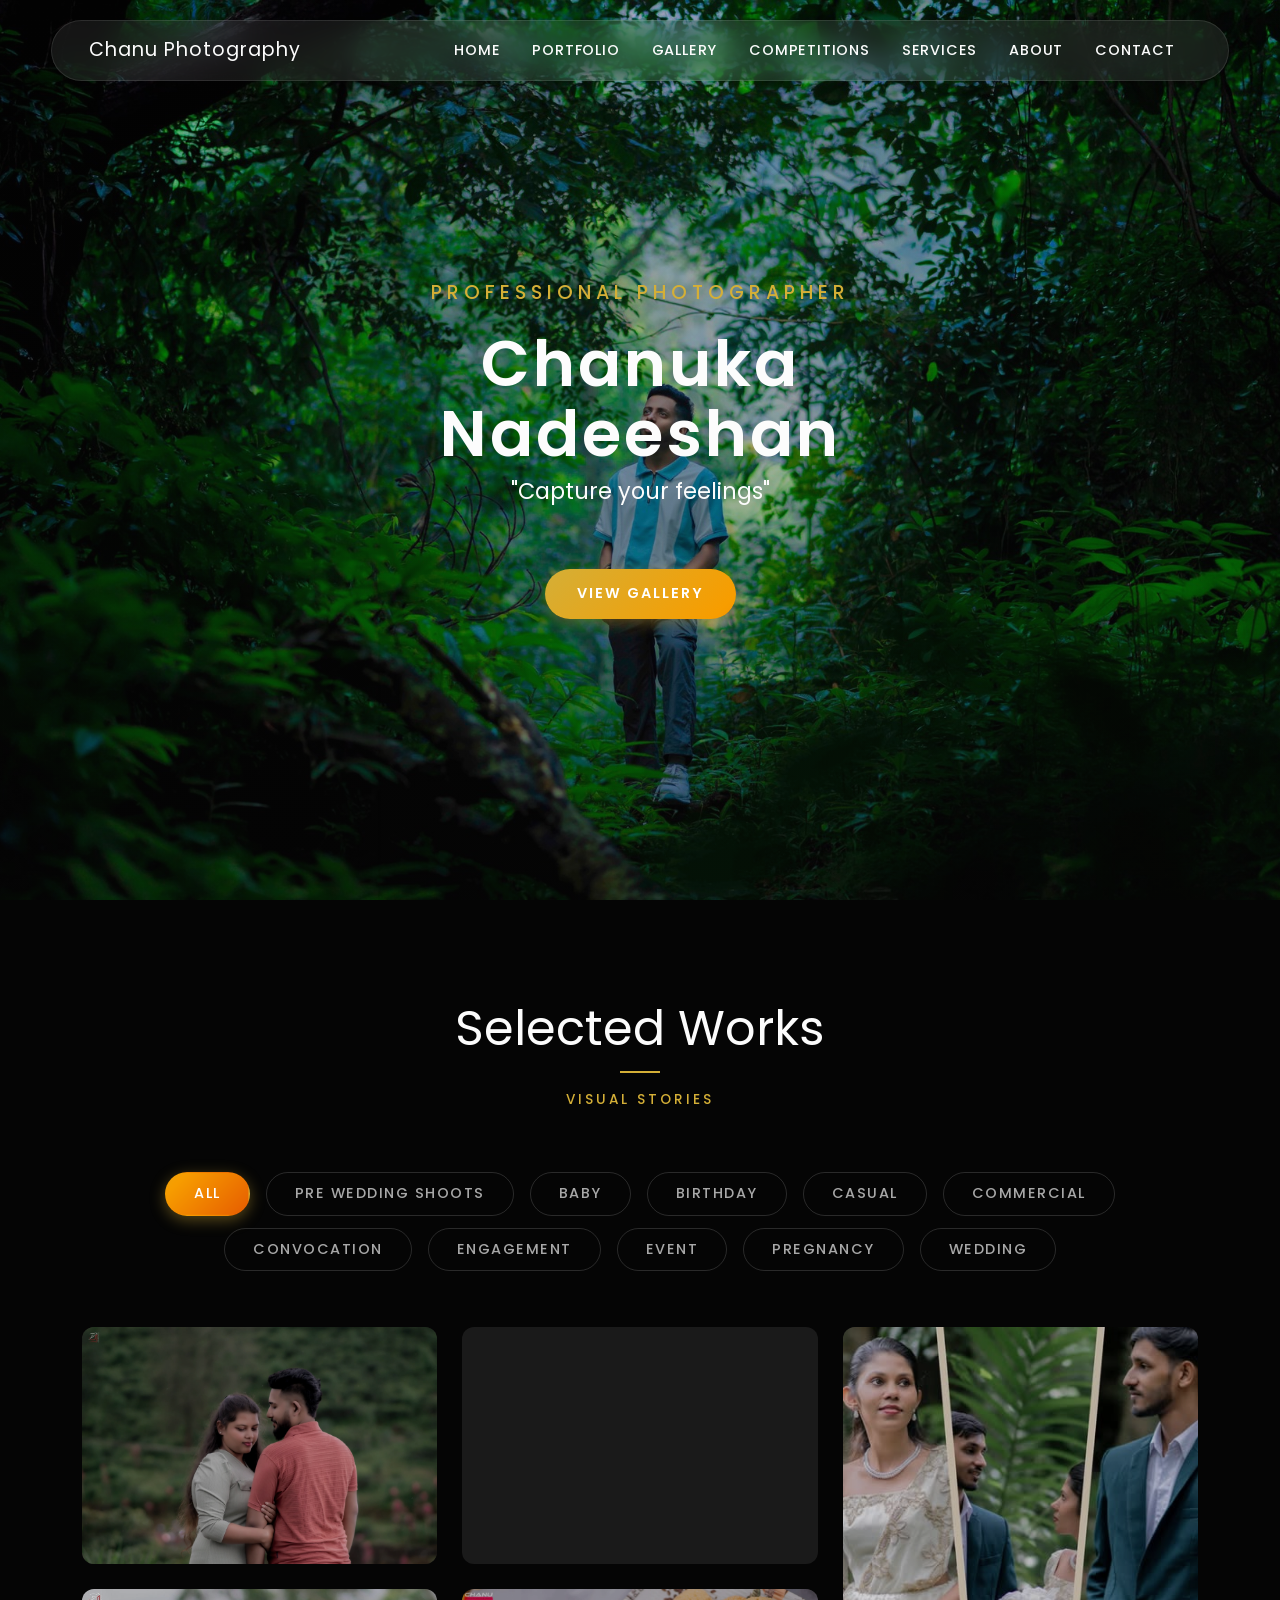
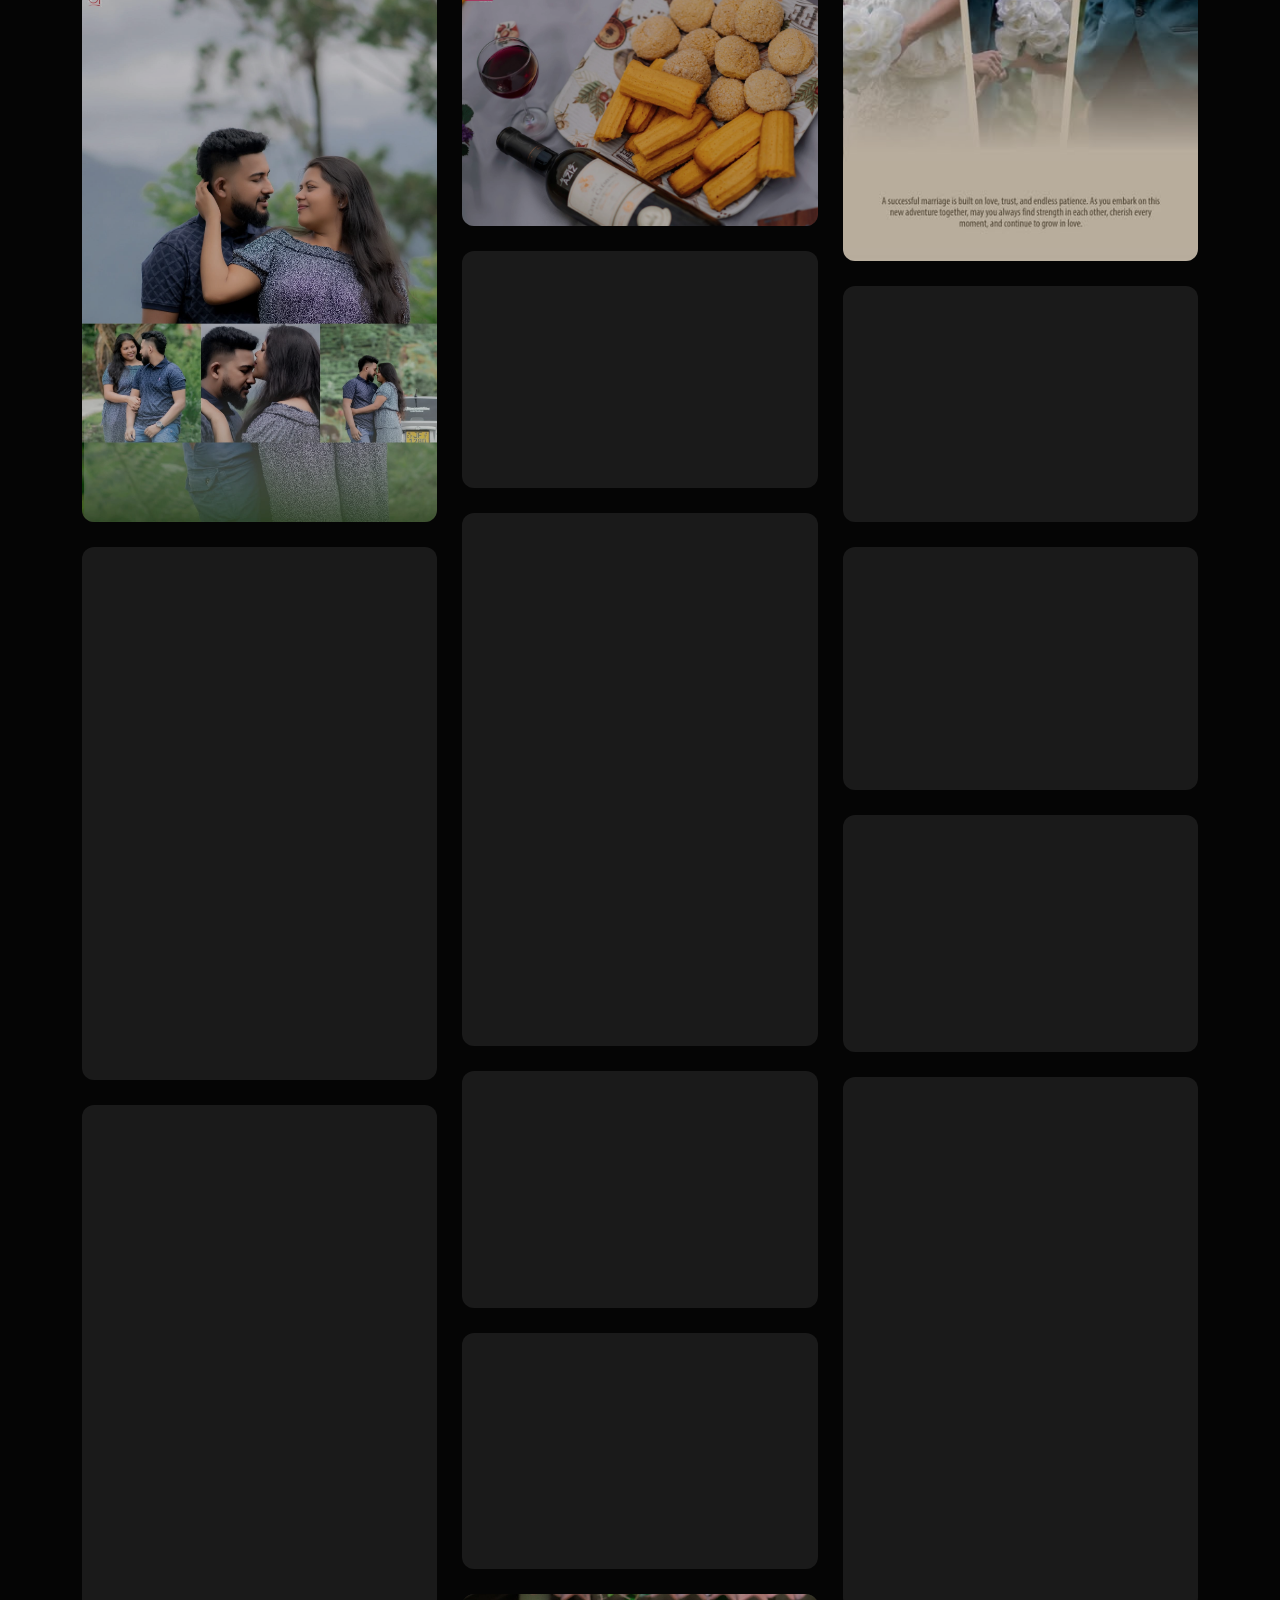
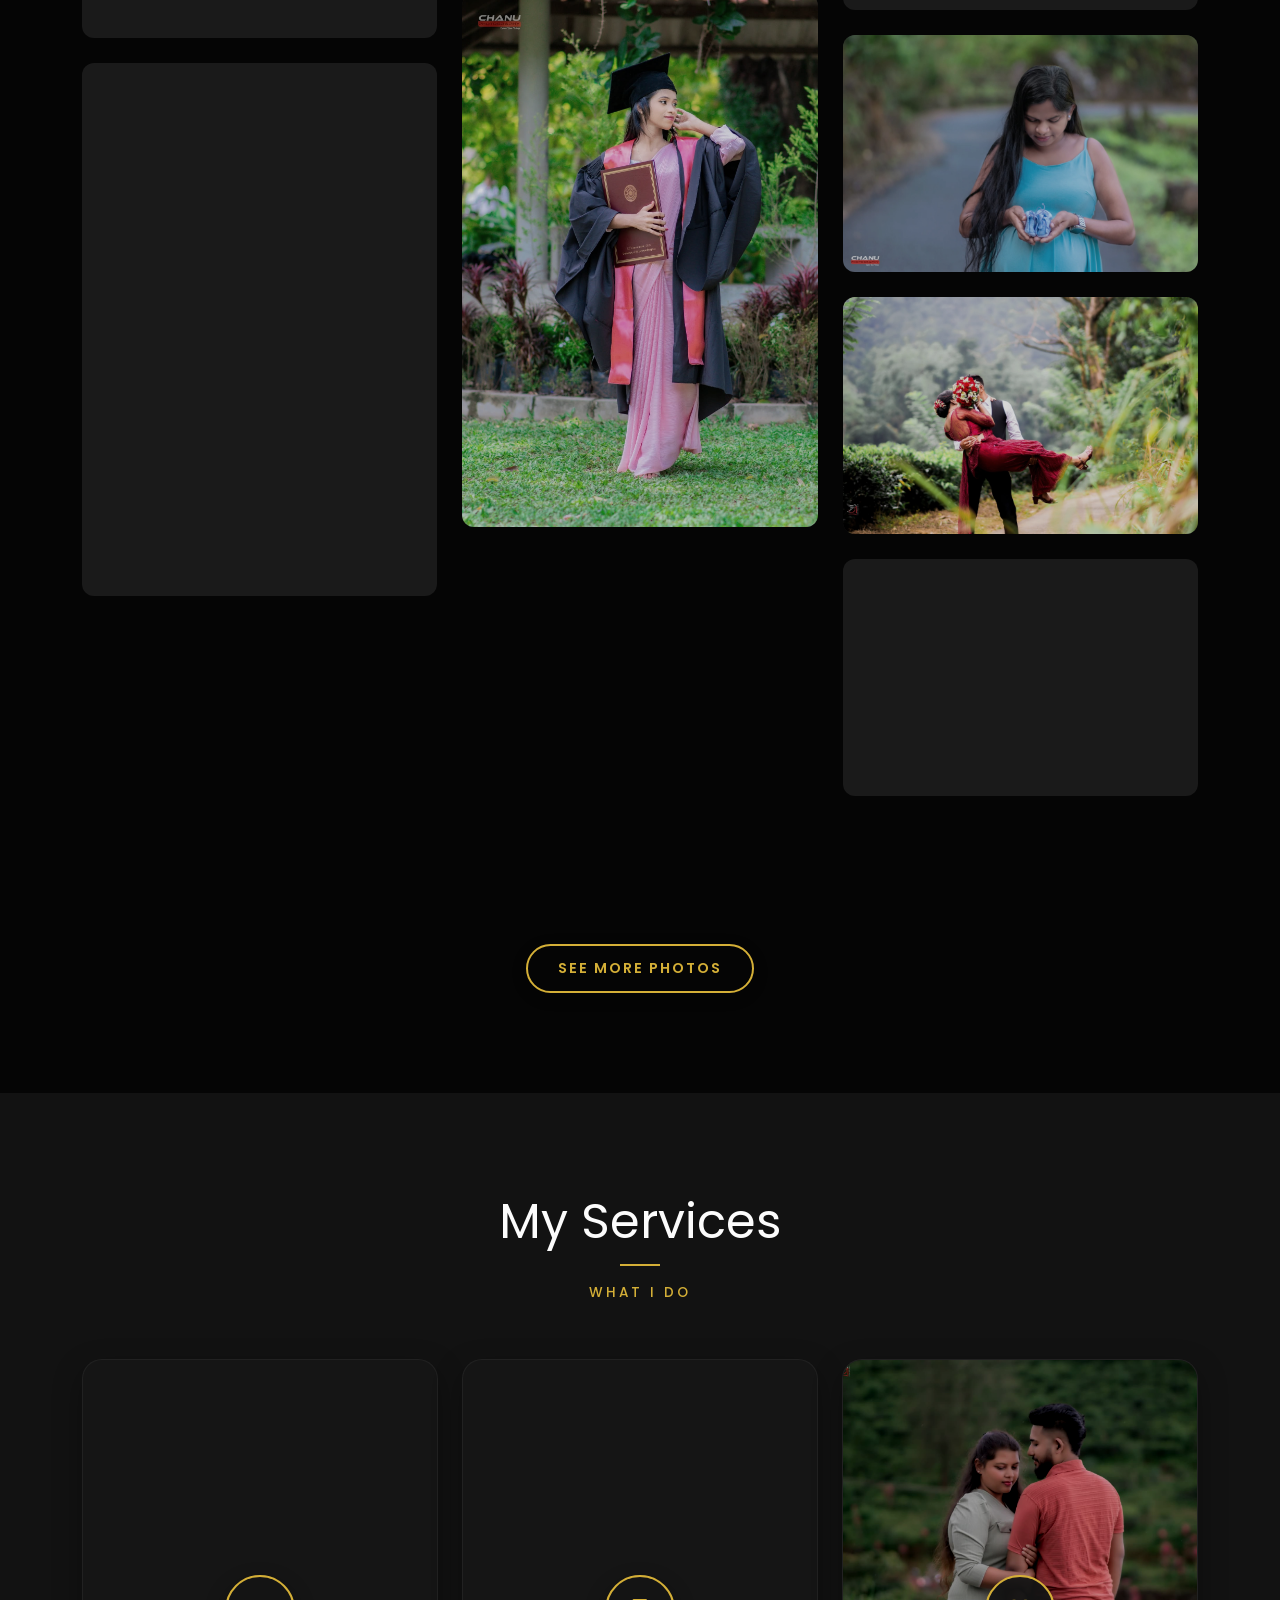
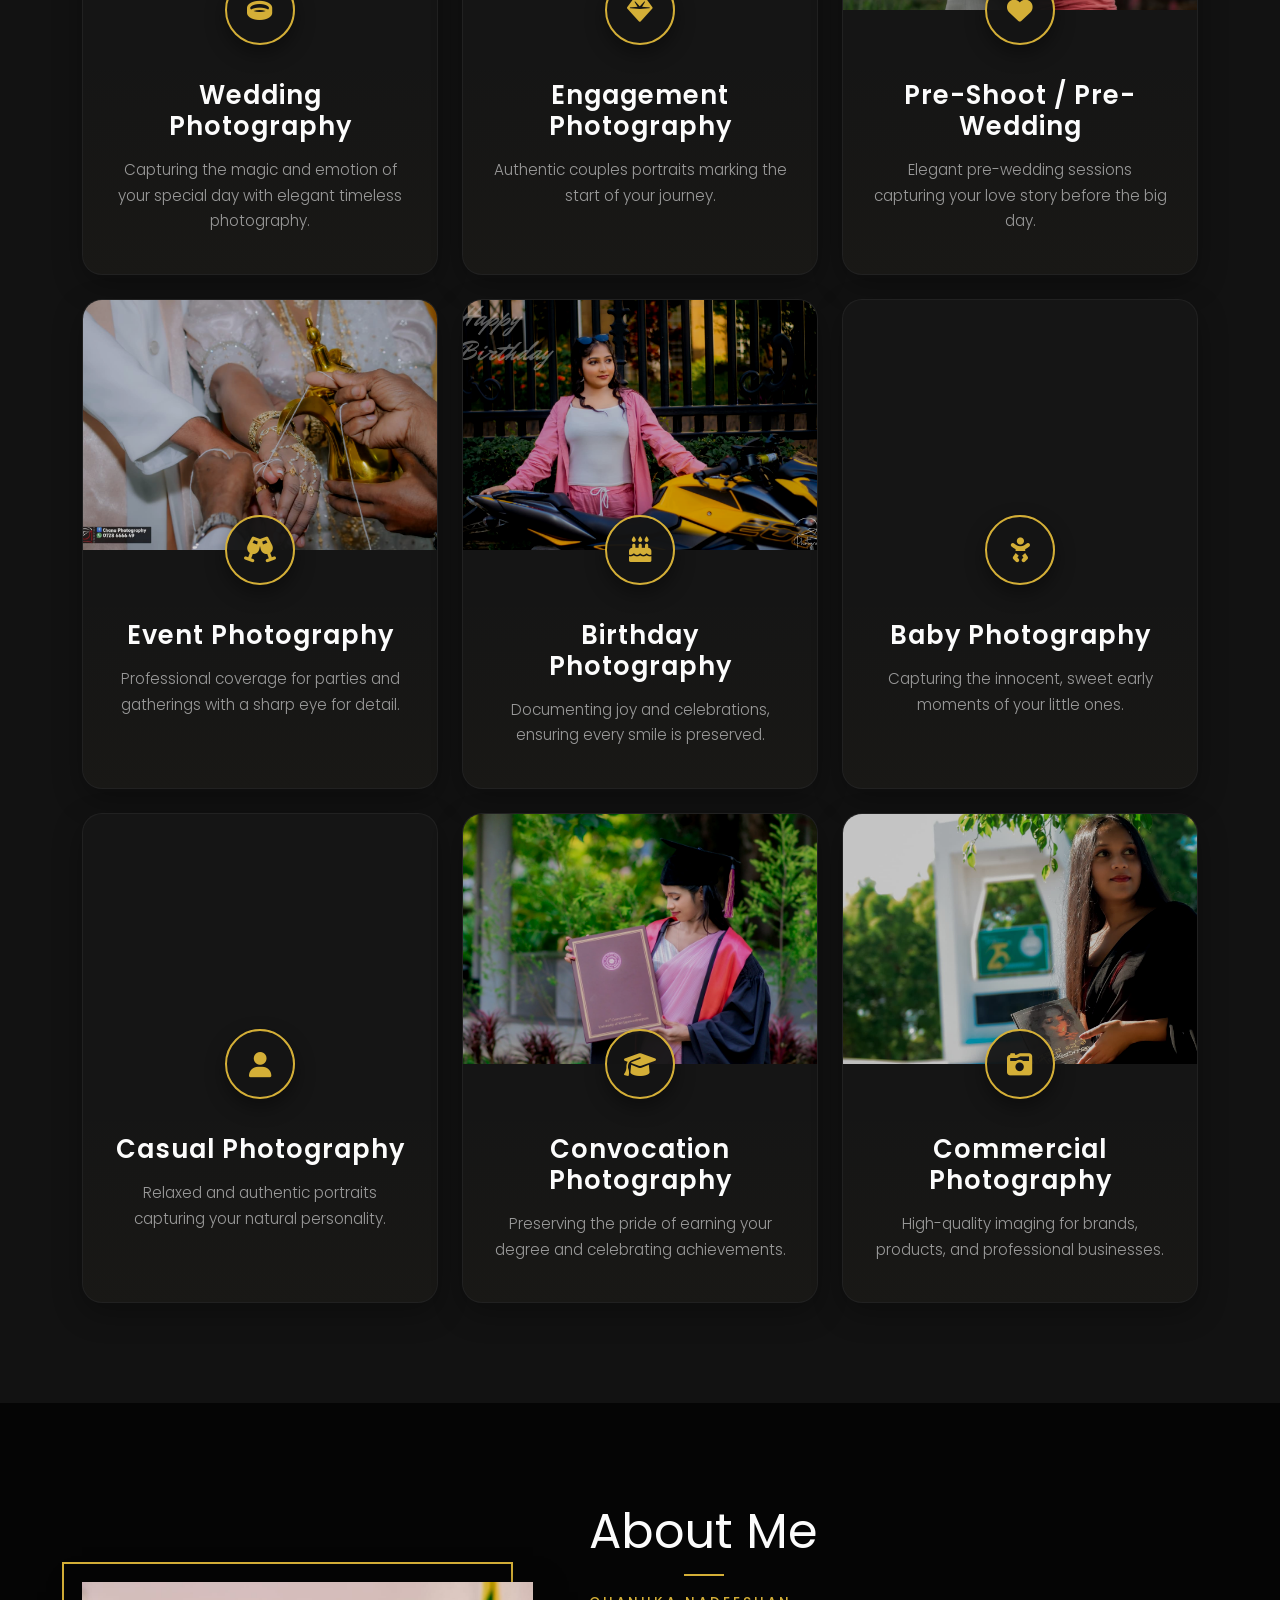
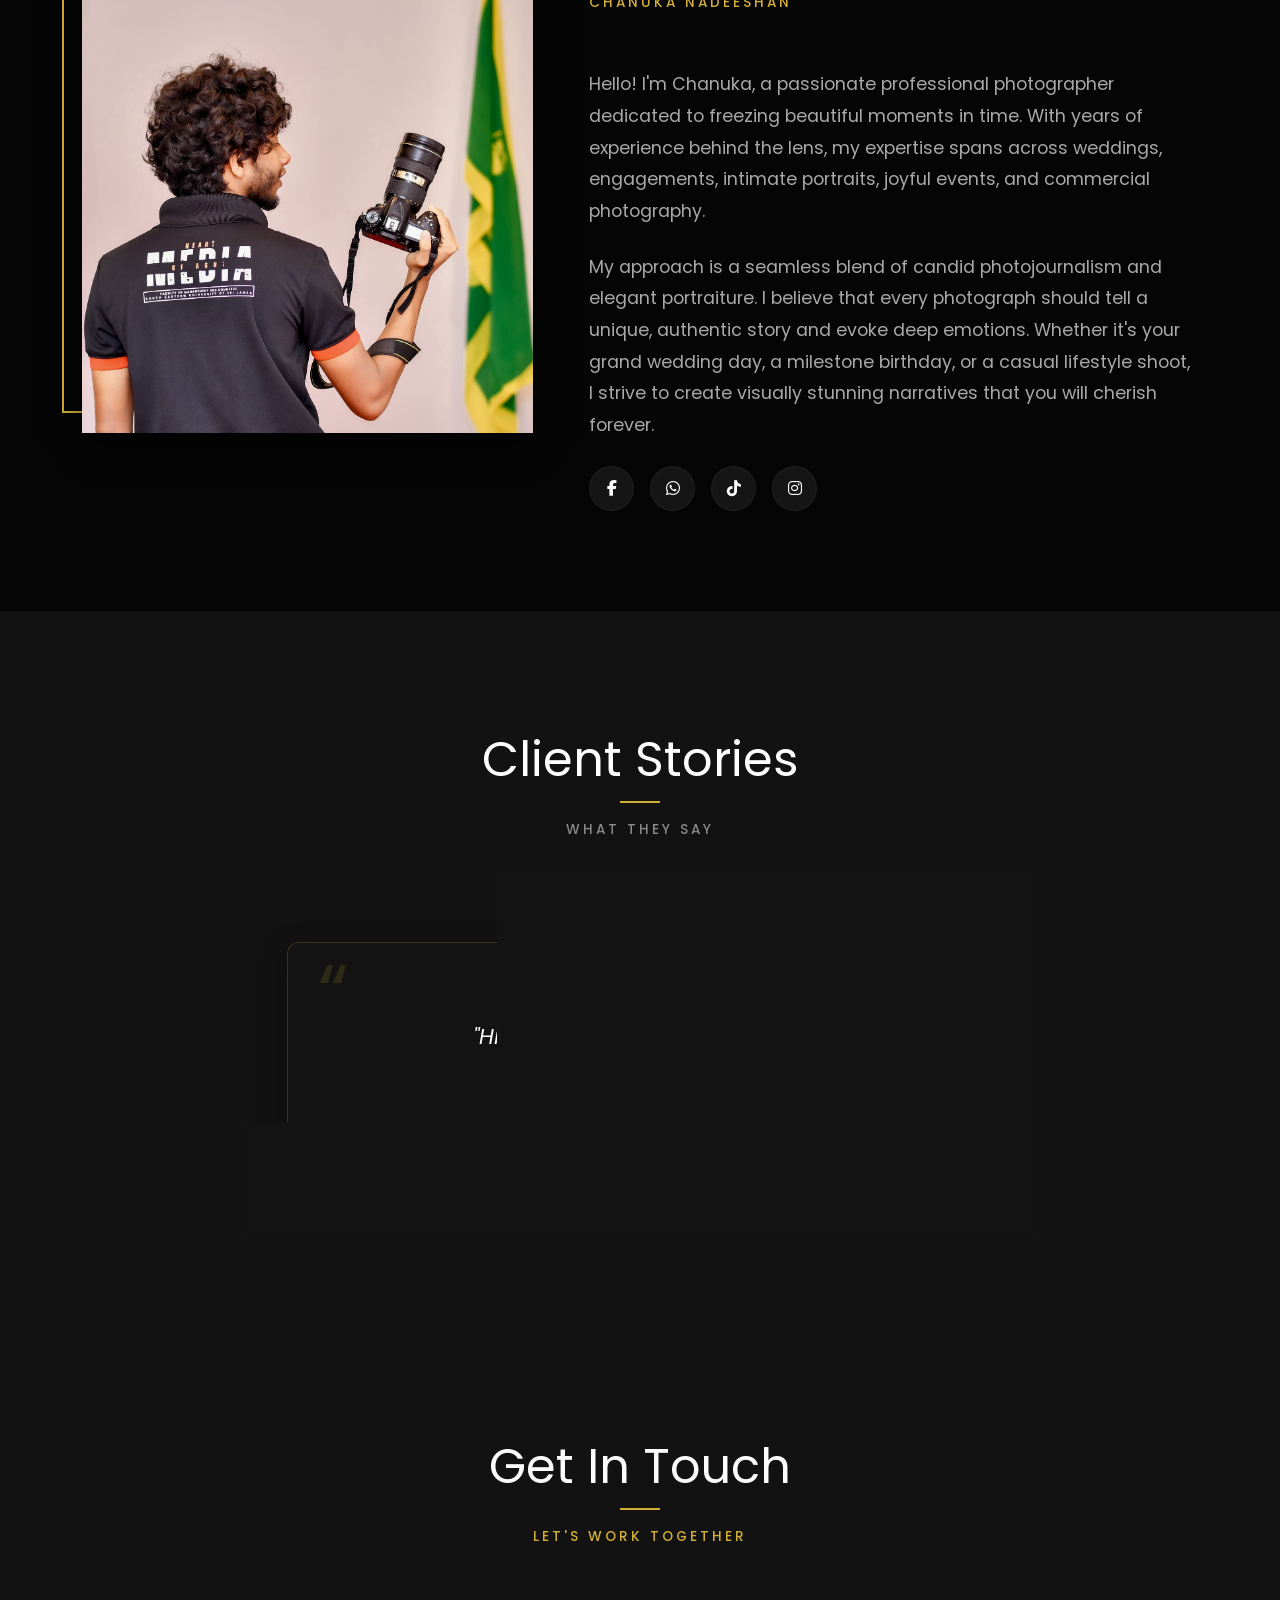
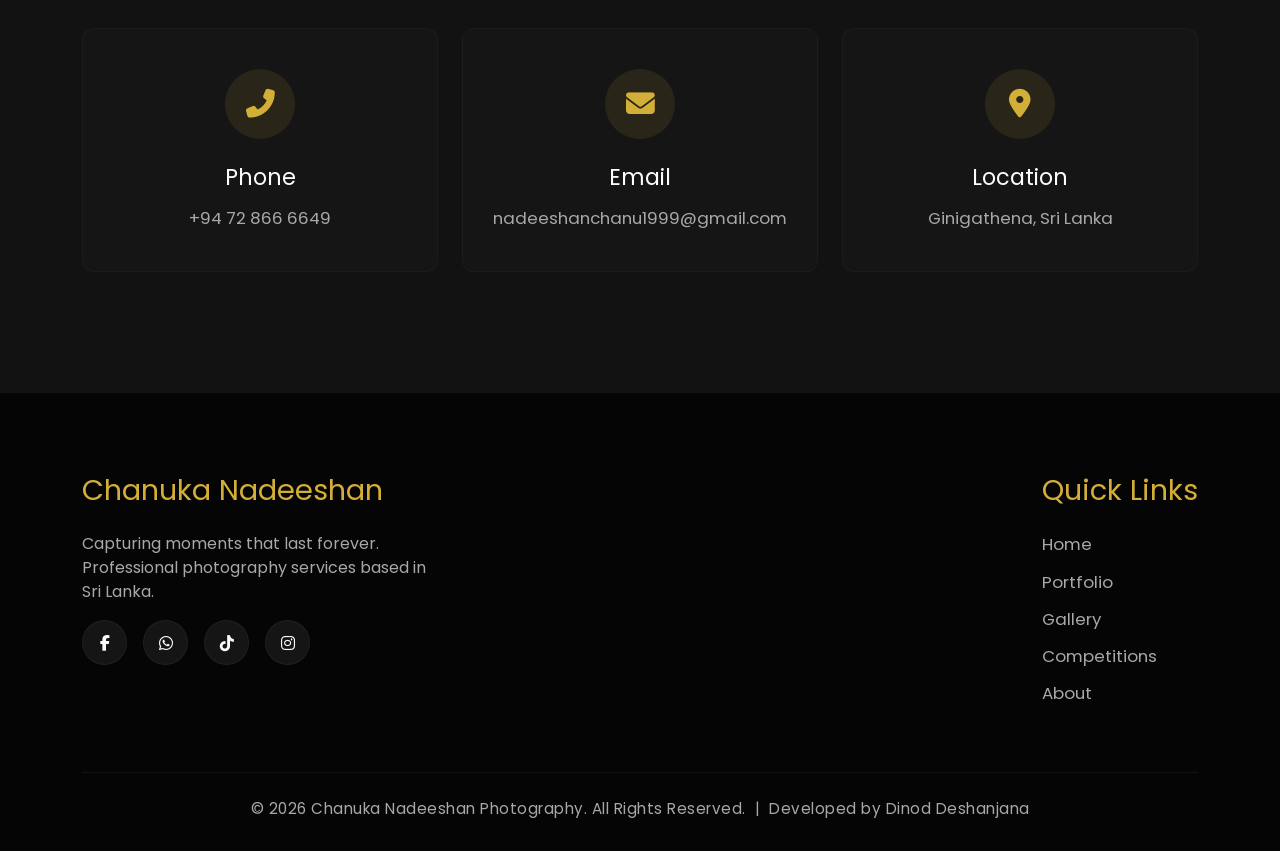
==== index.html @ a2c6e085 "Add competitions page, images and styles Introduce a new competitions.html page (Bootstrap layout, m" ====
<!DOCTYPE html>
<html lang="en">

<head>
    <meta charset="UTF-8">
    <meta name="viewport" content="width=device-width, initial-scale=1.0">
    <title>Chanu Photography | Professional Photographer</title>

    <!-- Meta SEO -->
    <meta name="description"
        content="Portfolio of Chanuka Nadeeshan, a professional photographer capturing moments that last forever. Specializing in Weddings, Birthdays, Events, Portraits, and Nature.">

    <!-- Bootstrap 5 CSS -->
    <link href="https://cdn.jsdelivr.net/npm/bootstrap@5.3.2/dist/css/bootstrap.min.css" rel="stylesheet">

    <!-- Font Awesome (Icons) -->
    <link rel="stylesheet" href="https://cdnjs.cloudflare.com/ajax/libs/font-awesome/6.4.2/css/all.min.css">

    <!-- Custom CSS -->
    <link rel="stylesheet" href="style.css">
    <link rel="preload"
        href="https://images.unsplash.com/photo-1492691527719-9d1e07e534b4?w=1800&auto=format&fit=crop&q=80" as="image"
        fetchpriority="high">
</head>

<body data-bs-spy="scroll" data-bs-target="#mainNav" data-bs-offset="70">

    <!-- Navigation Bar -->
    <nav class="navbar navbar-expand-lg fixed-top" id="mainNav">
        <div class="container">
            <a class="navbar-brand" href="#home">Chanu Photography</a>
            <button class="navbar-toggler" type="button" data-bs-toggle="collapse" data-bs-target="#navbarResponsive"
                aria-controls="navbarResponsive" aria-expanded="false" aria-label="Toggle navigation">
                <i class="fas fa-bars"></i>
            </button>
            <div class="collapse navbar-collapse" id="navbarResponsive">
                <ul class="navbar-nav ms-auto py-4 py-lg-0">
                    <li class="nav-item"><a class="nav-link active" href="#home">Home</a></li>
                    <li class="nav-item"><a class="nav-link" href="#portfolio">Portfolio</a></li>
                    <li class="nav-item"><a class="nav-link" href="gallery.html">Gallery</a></li>
                    <li class="nav-item"><a class="nav-link" href="competitions.html">Competitions</a></li>
                    <li class="nav-item"><a class="nav-link" href="#services">Services</a></li>
                    <li class="nav-item"><a class="nav-link" href="#about">About</a></li>
                    <li class="nav-item"><a class="nav-link" href="#contact">Contact</a></li>
                </ul>
            </div>
        </div>
    </nav>

    <!-- Hero Section -->
    <header class="hero" id="home">
        <div class="container">
            <div class="row align-items-center justify-content-center">
                <div class="col-lg-10 col-xl-8">
                    <div class="hero-content">
                        <h2 class="hero-subtitle">Professional Photographer</h2>
                        <h1 class="hero-title">Chanuka Nadeeshan</h1>
                        <p class="hero-tagline">"Capture your feelings"</p>
                        <a href="gallery.html" class="btn btn-primary btn-lg mt-3">View Gallery</a>
                    </div>
                </div>
            </div>
        </div>
    </header>

    <!-- Featured Gallery Section -->
    <section class="featured-gallery" id="portfolio">
        <div class="container">
            <div class="text-center mb-5 animate-on-scroll fade-up">
                <h2 class="section-title">Selected Works</h2>
                <span class="section-subtitle">Visual Stories</span>
            </div>

            <!-- Filter Buttons -->
            <div class="filter-container text-center animate-on-scroll fade-up delay-100">
                <button class="filter-btn active" data-filter="all">All</button>
                <button class="filter-btn" data-filter="pre-wedding-shoots">Pre Wedding Shoots</button>
                <button class="filter-btn" data-filter="baby">Baby</button>
                <button class="filter-btn" data-filter="birthday">Birthday</button>
                <button class="filter-btn" data-filter="casual">Casual</button>
                <button class="filter-btn" data-filter="commercial">Commercial</button>
                <button class="filter-btn" data-filter="convocation">Convocation</button>
                <button class="filter-btn" data-filter="engagement">Engagement</button>
                <button class="filter-btn" data-filter="event">Event</button>
                <button class="filter-btn" data-filter="pregnancy">Pregnancy</button>
                <button class="filter-btn" data-filter="wedding">Wedding</button>
            </div>

            <!-- Masonry Grid Layout -->
            <div class="gallery-masonry" id="homeGalleryContainer">
                <div class="gallery-grid-item pre-wedding-shoots featured animate-on-scroll fade-up"
                    data-bs-toggle="modal" data-bs-target="#lightboxModal"
                    data-bs-img="Photos/Pre-wedding shoots/654950889_1480740937037973_3778060831873072053_n.jpg"
                    data-bs-caption="Pre Wedding Shoots">
                    <img loading="lazy" decoding="async"
                        src="Photos/Pre-wedding shoots/654950889_1480740937037973_3778060831873072053_n.jpg"
                        alt="pre-wedding-shoots">
                    <i class="fas fa-search-plus overlay-icon"></i>
                </div>
                <div class="gallery-grid-item pre-wedding-shoots featured animate-on-scroll fade-up"
                    data-bs-toggle="modal" data-bs-target="#lightboxModal"
                    data-bs-img="Photos/Pre-wedding shoots/655406715_1480740687037998_720127781002945190_n.jpg"
                    data-bs-caption="Pre Wedding Shoots">
                    <img loading="lazy" decoding="async"
                        src="Photos/Pre-wedding shoots/655406715_1480740687037998_720127781002945190_n.jpg"
                        alt="pre-wedding-shoots">
                    <i class="fas fa-search-plus overlay-icon"></i>
                </div>
                <div class="gallery-grid-item pre-wedding-shoots animate-on-scroll fade-up" data-bs-toggle="modal"
                    data-bs-target="#lightboxModal"
                    data-bs-img="Photos/Pre-wedding shoots/656358391_1480740917037975_9190026397028850055_n.jpg"
                    data-bs-caption="Pre Wedding Shoots">
                    <img loading="lazy" decoding="async"
                        src="Photos/Pre-wedding shoots/656358391_1480740917037975_9190026397028850055_n.jpg"
                        alt="pre-wedding-shoots">
                    <i class="fas fa-search-plus overlay-icon"></i>
                </div>
                <div class="gallery-grid-item pre-wedding-shoots animate-on-scroll fade-up" data-bs-toggle="modal"
                    data-bs-target="#lightboxModal"
                    data-bs-img="Photos/Pre-wedding shoots/657043056_1480740967037970_8198733919150960501_n.jpg"
                    data-bs-caption="Pre Wedding Shoots">
                    <img loading="lazy" decoding="async"
                        src="Photos/Pre-wedding shoots/657043056_1480740967037970_8198733919150960501_n.jpg"
                        alt="pre-wedding-shoots">
                    <i class="fas fa-search-plus overlay-icon"></i>
                </div>
                <div class="gallery-grid-item pre-wedding-shoots animate-on-scroll fade-up" data-bs-toggle="modal"
                    data-bs-target="#lightboxModal"
                    data-bs-img="Photos/Pre-wedding shoots/657325776_1480740710371329_6762733271868317219_n.jpg"
                    data-bs-caption="Pre Wedding Shoots">
                    <img loading="lazy" decoding="async"
                        src="Photos/Pre-wedding shoots/657325776_1480740710371329_6762733271868317219_n.jpg"
                        alt="pre-wedding-shoots">
                    <i class="fas fa-search-plus overlay-icon"></i>
                </div>
                <div class="gallery-grid-item baby featured animate-on-scroll fade-up" data-bs-toggle="modal"
                    data-bs-target="#lightboxModal"
                    data-bs-img="Photos/baby/653961581_1480722527039814_656968551507315089_n.jpg"
                    data-bs-caption="Baby">
                    <img loading="lazy" decoding="async"
                        src="Photos/baby/653961581_1480722527039814_656968551507315089_n.jpg" alt="baby">
                    <i class="fas fa-search-plus overlay-icon"></i>
                </div>
                <div class="gallery-grid-item baby featured animate-on-scroll fade-up" data-bs-toggle="modal"
                    data-bs-target="#lightboxModal"
                    data-bs-img="Photos/baby/655892337_1480722053706528_9088424650023668293_n.jpg"
                    data-bs-caption="Baby">
                    <img loading="lazy" decoding="async"
                        src="Photos/baby/655892337_1480722053706528_9088424650023668293_n.jpg" alt="baby">
                    <i class="fas fa-search-plus overlay-icon"></i>
                </div>
                <div class="gallery-grid-item baby animate-on-scroll fade-up" data-bs-toggle="modal"
                    data-bs-target="#lightboxModal"
                    data-bs-img="Photos/baby/656095705_1480723260373074_6391706388549321987_n.jpg"
                    data-bs-caption="Baby">
                    <img loading="lazy" decoding="async"
                        src="Photos/baby/656095705_1480723260373074_6391706388549321987_n.jpg" alt="baby">
                    <i class="fas fa-search-plus overlay-icon"></i>
                </div>
                <div class="gallery-grid-item baby animate-on-scroll fade-up" data-bs-toggle="modal"
                    data-bs-target="#lightboxModal"
                    data-bs-img="Photos/baby/656574144_1480723037039763_7531847298132397089_n.jpg"
                    data-bs-caption="Baby">
                    <img loading="lazy" decoding="async"
                        src="Photos/baby/656574144_1480723037039763_7531847298132397089_n.jpg" alt="baby">
                    <i class="fas fa-search-plus overlay-icon"></i>
                </div>
                <div class="gallery-grid-item baby animate-on-scroll fade-up" data-bs-toggle="modal"
                    data-bs-target="#lightboxModal"
                    data-bs-img="Photos/baby/657377259_1480722673706466_1617614283375262042_n.jpg"
                    data-bs-caption="Baby">
                    <img loading="lazy" decoding="async"
                        src="Photos/baby/657377259_1480722673706466_1617614283375262042_n.jpg" alt="baby">
                    <i class="fas fa-search-plus overlay-icon"></i>
                </div>
                <div class="gallery-grid-item baby animate-on-scroll fade-up" data-bs-toggle="modal"
                    data-bs-target="#lightboxModal"
                    data-bs-img="Photos/baby/657405122_1480722597039807_8782487113965710309_n.jpg"
                    data-bs-caption="Baby">
                    <img loading="lazy" decoding="async"
                        src="Photos/baby/657405122_1480722597039807_8782487113965710309_n.jpg" alt="baby">
                    <i class="fas fa-search-plus overlay-icon"></i>
                </div>
                <div class="gallery-grid-item birthday featured animate-on-scroll fade-up" data-bs-toggle="modal"
                    data-bs-target="#lightboxModal"
                    data-bs-img="Photos/birthday/655835944_1480727853705948_3370804835814885263_n.jpg"
                    data-bs-caption="Birthday">
                    <img loading="lazy" decoding="async"
                        src="Photos/birthday/655835944_1480727853705948_3370804835814885263_n.jpg" alt="birthday">
                    <i class="fas fa-search-plus overlay-icon"></i>
                </div>
                <div class="gallery-grid-item birthday featured animate-on-scroll fade-up" data-bs-toggle="modal"
                    data-bs-target="#lightboxModal"
                    data-bs-img="Photos/birthday/656215866_1480728130372587_5145409895912493150_n.jpg"
                    data-bs-caption="Birthday">
                    <img loading="lazy" decoding="async"
                        src="Photos/birthday/656215866_1480728130372587_5145409895912493150_n.jpg" alt="birthday">
                    <i class="fas fa-search-plus overlay-icon"></i>
                </div>
                <div class="gallery-grid-item birthday animate-on-scroll fade-up" data-bs-toggle="modal"
                    data-bs-target="#lightboxModal"
                    data-bs-img="Photos/birthday/656844873_1480728030372597_7063334589652241429_n.jpg"
                    data-bs-caption="Birthday">
                    <img loading="lazy" decoding="async"
                        src="Photos/birthday/656844873_1480728030372597_7063334589652241429_n.jpg" alt="birthday">
                    <i class="fas fa-search-plus overlay-icon"></i>
                </div>
                <div class="gallery-grid-item birthday animate-on-scroll fade-up" data-bs-toggle="modal"
                    data-bs-target="#lightboxModal"
                    data-bs-img="Photos/birthday/656939499_1480728157039251_5188869231493788077_n.jpg"
                    data-bs-caption="Birthday">
                    <img loading="lazy" decoding="async"
                        src="Photos/birthday/656939499_1480728157039251_5188869231493788077_n.jpg" alt="birthday">
                    <i class="fas fa-search-plus overlay-icon"></i>
                </div>
                <div class="gallery-grid-item birthday animate-on-scroll fade-up" data-bs-toggle="modal"
                    data-bs-target="#lightboxModal"
                    data-bs-img="Photos/birthday/656970319_1480727970372603_7207408261244300740_n.jpg"
                    data-bs-caption="Birthday">
                    <img loading="lazy" decoding="async"
                        src="Photos/birthday/656970319_1480727970372603_7207408261244300740_n.jpg" alt="birthday">
                    <i class="fas fa-search-plus overlay-icon"></i>
                </div>
                <div class="gallery-grid-item birthday animate-on-scroll fade-up" data-bs-toggle="modal"
                    data-bs-target="#lightboxModal"
                    data-bs-img="Photos/birthday/657266587_1480728113705922_6282660884400237768_n.jpg"
                    data-bs-caption="Birthday">
                    <img loading="lazy" decoding="async"
                        src="Photos/birthday/657266587_1480728113705922_6282660884400237768_n.jpg" alt="birthday">
                    <i class="fas fa-search-plus overlay-icon"></i>
                </div>
                <div class="gallery-grid-item casual featured animate-on-scroll fade-up" data-bs-toggle="modal"
                    data-bs-target="#lightboxModal"
                    data-bs-img="Photos/casual/655819276_1480729320372468_8812120594203253681_n.jpg"
                    data-bs-caption="Casual">
                    <img loading="lazy" decoding="async"
                        src="Photos/casual/655819276_1480729320372468_8812120594203253681_n.jpg" alt="casual">
                    <i class="fas fa-search-plus overlay-icon"></i>
                </div>
                <div class="gallery-grid-item casual featured animate-on-scroll fade-up" data-bs-toggle="modal"
                    data-bs-target="#lightboxModal"
                    data-bs-img="Photos/casual/655943575_1480729380372462_7789112974964947446_n.jpg"
                    data-bs-caption="Casual">
                    <img loading="lazy" decoding="async"
                        src="Photos/casual/655943575_1480729380372462_7789112974964947446_n.jpg" alt="casual">
                    <i class="fas fa-search-plus overlay-icon"></i>
                </div>
                <div class="gallery-grid-item casual animate-on-scroll fade-up" data-bs-toggle="modal"
                    data-bs-target="#lightboxModal"
                    data-bs-img="Photos/casual/657182685_1480729693705764_7081740163316374464_n.jpg"
                    data-bs-caption="Casual">
                    <img loading="lazy" decoding="async"
                        src="Photos/casual/657182685_1480729693705764_7081740163316374464_n.jpg" alt="casual">
                    <i class="fas fa-search-plus overlay-icon"></i>
                </div>
                <div class="gallery-grid-item casual animate-on-scroll fade-up" data-bs-toggle="modal"
                    data-bs-target="#lightboxModal"
                    data-bs-img="Photos/casual/657707616_1480729500372450_730258185049971670_n.jpg"
                    data-bs-caption="Casual">
                    <img loading="lazy" decoding="async"
                        src="Photos/casual/657707616_1480729500372450_730258185049971670_n.jpg" alt="casual">
                    <i class="fas fa-search-plus overlay-icon"></i>
                </div>
                <div class="gallery-grid-item casual animate-on-scroll fade-up" data-bs-toggle="modal"
                    data-bs-target="#lightboxModal"
                    data-bs-img="Photos/casual/657780080_1480729413705792_7942072836061836172_n.jpg"
                    data-bs-caption="Casual">
                    <img loading="lazy" decoding="async"
                        src="Photos/casual/657780080_1480729413705792_7942072836061836172_n.jpg" alt="casual">
                    <i class="fas fa-search-plus overlay-icon"></i>
                </div>
                <div class="gallery-grid-item casual animate-on-scroll fade-up" data-bs-toggle="modal"
                    data-bs-target="#lightboxModal"
                    data-bs-img="Photos/casual/658142500_1480729660372434_5161277087527369222_n.jpg"
                    data-bs-caption="Casual">
                    <img loading="lazy" decoding="async"
                        src="Photos/casual/658142500_1480729660372434_5161277087527369222_n.jpg" alt="casual">
                    <i class="fas fa-search-plus overlay-icon"></i>
                </div>
                <div class="gallery-grid-item commercial featured animate-on-scroll fade-up" data-bs-toggle="modal"
                    data-bs-target="#lightboxModal"
                    data-bs-img="Photos/commercial/655508046_1480731853705548_3591196748033454531_n.jpg"
                    data-bs-caption="Commercial">
                    <img loading="lazy" decoding="async"
                        src="Photos/commercial/655508046_1480731853705548_3591196748033454531_n.jpg" alt="commercial">
                    <i class="fas fa-search-plus overlay-icon"></i>
                </div>
                <div class="gallery-grid-item commercial featured animate-on-scroll fade-up" data-bs-toggle="modal"
                    data-bs-target="#lightboxModal"
                    data-bs-img="Photos/commercial/655577338_1480731517038915_78878771738898284_n.jpg"
                    data-bs-caption="Commercial">
                    <img loading="lazy" decoding="async"
                        src="Photos/commercial/655577338_1480731517038915_78878771738898284_n.jpg" alt="commercial">
                    <i class="fas fa-search-plus overlay-icon"></i>
                </div>
                <div class="gallery-grid-item commercial animate-on-scroll fade-up" data-bs-toggle="modal"
                    data-bs-target="#lightboxModal"
                    data-bs-img="Photos/commercial/655708821_1480731457038921_5024571888275909776_n.jpg"
                    data-bs-caption="Commercial">
                    <img loading="lazy" decoding="async"
                        src="Photos/commercial/655708821_1480731457038921_5024571888275909776_n.jpg" alt="commercial">
                    <i class="fas fa-search-plus overlay-icon"></i>
                </div>
                <div class="gallery-grid-item commercial animate-on-scroll fade-up" data-bs-toggle="modal"
                    data-bs-target="#lightboxModal"
                    data-bs-img="Photos/commercial/656084798_1480732283705505_6138370832891081890_n.jpg"
                    data-bs-caption="Commercial">
                    <img loading="lazy" decoding="async"
                        src="Photos/commercial/656084798_1480732283705505_6138370832891081890_n.jpg" alt="commercial">
                    <i class="fas fa-search-plus overlay-icon"></i>
                </div>
                <div class="gallery-grid-item commercial animate-on-scroll fade-up" data-bs-toggle="modal"
                    data-bs-target="#lightboxModal"
                    data-bs-img="Photos/commercial/656675310_1480732310372169_1185542374006553950_n.jpg"
                    data-bs-caption="Commercial">
                    <img loading="lazy" decoding="async"
                        src="Photos/commercial/656675310_1480732310372169_1185542374006553950_n.jpg" alt="commercial">
                    <i class="fas fa-search-plus overlay-icon"></i>
                </div>
                <div class="gallery-grid-item commercial animate-on-scroll fade-up" data-bs-toggle="modal"
                    data-bs-target="#lightboxModal"
                    data-bs-img="Photos/commercial/656727194_1480731897038877_8305454951425355422_n.jpg"
                    data-bs-caption="Commercial">
                    <img loading="lazy" decoding="async"
                        src="Photos/commercial/656727194_1480731897038877_8305454951425355422_n.jpg" alt="commercial">
                    <i class="fas fa-search-plus overlay-icon"></i>
                </div>
                <div class="gallery-grid-item convocation featured animate-on-scroll fade-up" data-bs-toggle="modal"
                    data-bs-target="#lightboxModal"
                    data-bs-img="Photos/convocation/654856130_1480734640371936_4504837535664247485_n.jpg"
                    data-bs-caption="Convocation">
                    <img loading="lazy" decoding="async"
                        src="Photos/convocation/654856130_1480734640371936_4504837535664247485_n.jpg" alt="convocation">
                    <i class="fas fa-search-plus overlay-icon"></i>
                </div>
                <div class="gallery-grid-item convocation featured animate-on-scroll fade-up" data-bs-toggle="modal"
                    data-bs-target="#lightboxModal"
                    data-bs-img="Photos/convocation/655743603_1480734817038585_3390579438964453155_n.jpg"
                    data-bs-caption="Convocation">
                    <img loading="lazy" decoding="async"
                        src="Photos/convocation/655743603_1480734817038585_3390579438964453155_n.jpg" alt="convocation">
                    <i class="fas fa-search-plus overlay-icon"></i>
                </div>
                <div class="gallery-grid-item convocation animate-on-scroll fade-up" data-bs-toggle="modal"
                    data-bs-target="#lightboxModal"
                    data-bs-img="Photos/convocation/655979628_1480734970371903_8411845196692357379_n.jpg"
                    data-bs-caption="Convocation">
                    <img loading="lazy" decoding="async"
                        src="Photos/convocation/655979628_1480734970371903_8411845196692357379_n.jpg" alt="convocation">
                    <i class="fas fa-search-plus overlay-icon"></i>
                </div>
                <div class="gallery-grid-item convocation animate-on-scroll fade-up" data-bs-toggle="modal"
                    data-bs-target="#lightboxModal"
                    data-bs-img="Photos/convocation/656204177_1480734480371952_4198578652315944092_n.jpg"
                    data-bs-caption="Convocation">
                    <img loading="lazy" decoding="async"
                        src="Photos/convocation/656204177_1480734480371952_4198578652315944092_n.jpg" alt="convocation">
                    <i class="fas fa-search-plus overlay-icon"></i>
                </div>
                <div class="gallery-grid-item convocation animate-on-scroll fade-up" data-bs-toggle="modal"
                    data-bs-target="#lightboxModal"
                    data-bs-img="Photos/convocation/656680606_1480734707038596_1770784758060728084_n.jpg"
                    data-bs-caption="Convocation">
                    <img loading="lazy" decoding="async"
                        src="Photos/convocation/656680606_1480734707038596_1770784758060728084_n.jpg" alt="convocation">
                    <i class="fas fa-search-plus overlay-icon"></i>
                </div>
                <div class="gallery-grid-item convocation animate-on-scroll fade-up" data-bs-toggle="modal"
                    data-bs-target="#lightboxModal"
                    data-bs-img="Photos/convocation/657271473_1480734463705287_1144816746788292516_n.jpg"
                    data-bs-caption="Convocation">
                    <img loading="lazy" decoding="async"
                        src="Photos/convocation/657271473_1480734463705287_1144816746788292516_n.jpg" alt="convocation">
                    <i class="fas fa-search-plus overlay-icon"></i>
                </div>
                <div class="gallery-grid-item engagement featured animate-on-scroll fade-up" data-bs-toggle="modal"
                    data-bs-target="#lightboxModal"
                    data-bs-img="Photos/engagement/656815663_1480735770371823_7990051890170388709_n.jpg"
                    data-bs-caption="Engagement">
                    <img loading="lazy" decoding="async"
                        src="Photos/engagement/656815663_1480735770371823_7990051890170388709_n.jpg" alt="engagement">
                    <i class="fas fa-search-plus overlay-icon"></i>
                </div>
                <div class="gallery-grid-item engagement featured animate-on-scroll fade-up" data-bs-toggle="modal"
                    data-bs-target="#lightboxModal"
                    data-bs-img="Photos/engagement/656974882_1480736103705123_4489432091028808369_n.jpg"
                    data-bs-caption="Engagement">
                    <img loading="lazy" decoding="async"
                        src="Photos/engagement/656974882_1480736103705123_4489432091028808369_n.jpg" alt="engagement">
                    <i class="fas fa-search-plus overlay-icon"></i>
                </div>
                <div class="gallery-grid-item engagement animate-on-scroll fade-up" data-bs-toggle="modal"
                    data-bs-target="#lightboxModal"
                    data-bs-img="Photos/engagement/657040395_1480736157038451_4203369017894571724_n.jpg"
                    data-bs-caption="Engagement">
                    <img loading="lazy" decoding="async"
                        src="Photos/engagement/657040395_1480736157038451_4203369017894571724_n.jpg" alt="engagement">
                    <i class="fas fa-search-plus overlay-icon"></i>
                </div>
                <div class="gallery-grid-item engagement animate-on-scroll fade-up" data-bs-toggle="modal"
                    data-bs-target="#lightboxModal"
                    data-bs-img="Photos/engagement/657067694_1480735940371806_5226825741530594146_n.jpg"
                    data-bs-caption="Engagement">
                    <img loading="lazy" decoding="async"
                        src="Photos/engagement/657067694_1480735940371806_5226825741530594146_n.jpg" alt="engagement">
                    <i class="fas fa-search-plus overlay-icon"></i>
                </div>
                <div class="gallery-grid-item engagement animate-on-scroll fade-up" data-bs-toggle="modal"
                    data-bs-target="#lightboxModal"
                    data-bs-img="Photos/engagement/657500302_1480736040371796_8073607513912177310_n.jpg"
                    data-bs-caption="Engagement">
                    <img loading="lazy" decoding="async"
                        src="Photos/engagement/657500302_1480736040371796_8073607513912177310_n.jpg" alt="engagement">
                    <i class="fas fa-search-plus overlay-icon"></i>
                </div>
                <div class="gallery-grid-item engagement animate-on-scroll fade-up" data-bs-toggle="modal"
                    data-bs-target="#lightboxModal"
                    data-bs-img="Photos/engagement/657564740_1480735750371825_3078953496865628017_n.jpg"
                    data-bs-caption="Engagement">
                    <img loading="lazy" decoding="async"
                        src="Photos/engagement/657564740_1480735750371825_3078953496865628017_n.jpg" alt="engagement">
                    <i class="fas fa-search-plus overlay-icon"></i>
                </div>
                <div class="gallery-grid-item event featured animate-on-scroll fade-up" data-bs-toggle="modal"
                    data-bs-target="#lightboxModal"
                    data-bs-img="Photos/event/656551650_1480737987038268_7529174048180249723_n.jpg"
                    data-bs-caption="Event">
                    <img loading="lazy" decoding="async"
                        src="Photos/event/656551650_1480737987038268_7529174048180249723_n.jpg" alt="event">
                    <i class="fas fa-search-plus overlay-icon"></i>
                </div>
                <div class="gallery-grid-item event featured animate-on-scroll fade-up" data-bs-toggle="modal"
                    data-bs-target="#lightboxModal"
                    data-bs-img="Photos/event/656680682_1480738133704920_2185486268892844676_n.jpg"
                    data-bs-caption="Event">
                    <img loading="lazy" decoding="async"
                        src="Photos/event/656680682_1480738133704920_2185486268892844676_n.jpg" alt="event">
                    <i class="fas fa-search-plus overlay-icon"></i>
                </div>
                <div class="gallery-grid-item event animate-on-scroll fade-up" data-bs-toggle="modal"
                    data-bs-target="#lightboxModal"
                    data-bs-img="Photos/event/656727177_1480737183705015_8127445032280713455_n.jpg"
                    data-bs-caption="Event">
                    <img loading="lazy" decoding="async"
                        src="Photos/event/656727177_1480737183705015_8127445032280713455_n.jpg" alt="event">
                    <i class="fas fa-search-plus overlay-icon"></i>
                </div>
                <div class="gallery-grid-item event animate-on-scroll fade-up" data-bs-toggle="modal"
                    data-bs-target="#lightboxModal"
                    data-bs-img="Photos/event/656860005_1480737470371653_973046527768358540_n.jpg"
                    data-bs-caption="Event">
                    <img loading="lazy" decoding="async"
                        src="Photos/event/656860005_1480737470371653_973046527768358540_n.jpg" alt="event">
                    <i class="fas fa-search-plus overlay-icon"></i>
                </div>
                <div class="gallery-grid-item event animate-on-scroll fade-up" data-bs-toggle="modal"
                    data-bs-target="#lightboxModal"
                    data-bs-img="Photos/event/656924988_1480737380371662_5679790231882818607_n.jpg"
                    data-bs-caption="Event">
                    <img loading="lazy" decoding="async"
                        src="Photos/event/656924988_1480737380371662_5679790231882818607_n.jpg" alt="event">
                    <i class="fas fa-search-plus overlay-icon"></i>
                </div>
                <div class="gallery-grid-item event animate-on-scroll fade-up" data-bs-toggle="modal"
                    data-bs-target="#lightboxModal"
                    data-bs-img="Photos/event/657054815_1480737333705000_6693441529033937237_n.jpg"
                    data-bs-caption="Event">
                    <img loading="lazy" decoding="async"
                        src="Photos/event/657054815_1480737333705000_6693441529033937237_n.jpg" alt="event">
                    <i class="fas fa-search-plus overlay-icon"></i>
                </div>
                <div class="gallery-grid-item pregnancy featured animate-on-scroll fade-up" data-bs-toggle="modal"
                    data-bs-target="#lightboxModal"
                    data-bs-img="Photos/pregnancy/654852817_1480739610371439_7997441465719854111_n.jpg"
                    data-bs-caption="Pregnancy">
                    <img loading="lazy" decoding="async"
                        src="Photos/pregnancy/654852817_1480739610371439_7997441465719854111_n.jpg" alt="pregnancy">
                    <i class="fas fa-search-plus overlay-icon"></i>
                </div>
                <div class="gallery-grid-item pregnancy featured animate-on-scroll fade-up" data-bs-toggle="modal"
                    data-bs-target="#lightboxModal"
                    data-bs-img="Photos/pregnancy/657574590_1480739567038110_4014171613569895198_n.jpg"
                    data-bs-caption="Pregnancy">
                    <img loading="lazy" decoding="async"
                        src="Photos/pregnancy/657574590_1480739567038110_4014171613569895198_n.jpg" alt="pregnancy">
                    <i class="fas fa-search-plus overlay-icon"></i>
                </div>
                <div class="gallery-grid-item pregnancy animate-on-scroll fade-up" data-bs-toggle="modal"
                    data-bs-target="#lightboxModal"
                    data-bs-img="Photos/pregnancy/658219218_1480739597038107_3391807751038925957_n.jpg"
                    data-bs-caption="Pregnancy">
                    <img loading="lazy" decoding="async"
                        src="Photos/pregnancy/658219218_1480739597038107_3391807751038925957_n.jpg" alt="pregnancy">
                    <i class="fas fa-search-plus overlay-icon"></i>
                </div>
                <div class="gallery-grid-item pregnancy animate-on-scroll fade-up" data-bs-toggle="modal"
                    data-bs-target="#lightboxModal"
                    data-bs-img="Photos/pregnancy/659507107_1480739630371437_606707129586300167_n.jpg"
                    data-bs-caption="Pregnancy">
                    <img loading="lazy" decoding="async"
                        src="Photos/pregnancy/659507107_1480739630371437_606707129586300167_n.jpg" alt="pregnancy">
                    <i class="fas fa-search-plus overlay-icon"></i>
                </div>
                <div class="gallery-grid-item wedding featured animate-on-scroll fade-up" data-bs-toggle="modal"
                    data-bs-target="#lightboxModal"
                    data-bs-img="Photos/wedding/655685693_1480742943704439_3952184115103255155_n.jpg"
                    data-bs-caption="Wedding">
                    <img loading="lazy" decoding="async"
                        src="Photos/wedding/655685693_1480742943704439_3952184115103255155_n.jpg" alt="wedding">
                    <i class="fas fa-search-plus overlay-icon"></i>
                </div>
                <div class="gallery-grid-item wedding featured animate-on-scroll fade-up" data-bs-toggle="modal"
                    data-bs-target="#lightboxModal"
                    data-bs-img="Photos/wedding/655871688_1480742650371135_6032271624063060888_n.jpg"
                    data-bs-caption="Wedding">
                    <img loading="lazy" decoding="async"
                        src="Photos/wedding/655871688_1480742650371135_6032271624063060888_n.jpg" alt="wedding">
                    <i class="fas fa-search-plus overlay-icon"></i>
                </div>
                <div class="gallery-grid-item wedding animate-on-scroll fade-up" data-bs-toggle="modal"
                    data-bs-target="#lightboxModal"
                    data-bs-img="Photos/wedding/655895678_1480742557037811_2806519643514710771_n.jpg"
                    data-bs-caption="Wedding">
                    <img loading="lazy" decoding="async"
                        src="Photos/wedding/655895678_1480742557037811_2806519643514710771_n.jpg" alt="wedding">
                    <i class="fas fa-search-plus overlay-icon"></i>
                </div>
                <div class="gallery-grid-item wedding animate-on-scroll fade-up" data-bs-toggle="modal"
                    data-bs-target="#lightboxModal"
                    data-bs-img="Photos/wedding/656906857_1480742043704529_8195242370302884925_n.jpg"
                    data-bs-caption="Wedding">
                    <img loading="lazy" decoding="async"
                        src="Photos/wedding/656906857_1480742043704529_8195242370302884925_n.jpg" alt="wedding">
                    <i class="fas fa-search-plus overlay-icon"></i>
                </div>
                <div class="gallery-grid-item wedding animate-on-scroll fade-up" data-bs-toggle="modal"
                    data-bs-target="#lightboxModal"
                    data-bs-img="Photos/wedding/656917923_1480743030371097_3205397058657192493_n.jpg"
                    data-bs-caption="Wedding">
                    <img loading="lazy" decoding="async"
                        src="Photos/wedding/656917923_1480743030371097_3205397058657192493_n.jpg" alt="wedding">
                    <i class="fas fa-search-plus overlay-icon"></i>
                </div>
                <div class="gallery-grid-item wedding animate-on-scroll fade-up" data-bs-toggle="modal"
                    data-bs-target="#lightboxModal"
                    data-bs-img="Photos/wedding/656972087_1480742423704491_5302805249581511396_n.jpg"
                    data-bs-caption="Wedding">
                    <img loading="lazy" decoding="async"
                        src="Photos/wedding/656972087_1480742423704491_5302805249581511396_n.jpg" alt="wedding">
                    <i class="fas fa-search-plus overlay-icon"></i>
                </div>
            </div>

            <div class="text-center mt-5">
                <a href="gallery.html" class="btn btn-outline-primary">See More Photos</a>
            </div>
        </div>
    </section>

    <!-- Services Section -->
    <section class="services" id="services">
        <div class="container">
            <div class="text-center mb-5 animate-on-scroll fade-up">
                <h2 class="section-title">My Services</h2>
                <span class="section-subtitle">What I Do</span>
            </div>

            <div class="row g-4 justify-content-center">
                <!-- Wedding Photography -->
                <div class="col-lg-4 col-md-6 animate-on-scroll fade-up">
                    <div class="service-card" data-category="wedding">
                        <div class="service-img-wrapper">
                            <img loading="lazy" decoding="async" decoding="async" src="Service/wedding.jpg"
                                alt="Wedding Photography" class="service-img">
                        </div>
                        <div class="service-icon-overlay">
                            <i class="fas fa-ring"></i>
                        </div>
                        <div class="service-content">
                            <h3 class="service-title">Wedding Photography</h3>
                            <p class="service-desc">Capturing the magic and emotion of your special day with elegant
                                timeless photography.</p>
                        </div>
                    </div>
                </div>
                <!-- Engagement Photography -->
                <div class="col-lg-4 col-md-6 animate-on-scroll fade-up delay-100">
                    <div class="service-card" data-category="engagement">
                        <div class="service-img-wrapper">
                            <img loading="lazy" decoding="async" decoding="async" src="Service/engagement.jpeg"
                                alt="Engagement Photography" class="service-img">
                        </div>
                        <div class="service-icon-overlay">
                            <i class="fas fa-gem"></i>
                        </div>
                        <div class="service-content">
                            <h3 class="service-title">Engagement Photography</h3>
                            <p class="service-desc">Authentic couples portraits marking the start of your journey.</p>
                        </div>
                    </div>
                </div>
                <!-- Pre-Shoot / Pre-Wedding -->
                <div class="col-lg-4 col-md-6 animate-on-scroll fade-up delay-200">
                    <div class="service-card" data-category="pre-wedding-shoots">
                        <div class="service-img-wrapper">
                            <img loading="lazy" decoding="async" decoding="async" src="Service/preshoot.jpeg"
                                alt="Pre-Shoot / Pre-Wedding" class="service-img">
                        </div>
                        <div class="service-icon-overlay">
                            <i class="fas fa-heart"></i>
                        </div>
                        <div class="service-content">
                            <h3 class="service-title">Pre-Shoot / Pre-Wedding</h3>
                            <p class="service-desc">Elegant pre-wedding sessions capturing your love story before the
                                big day.</p>
                        </div>
                    </div>
                </div>
                <!-- Event Photography -->
                <div class="col-lg-4 col-md-6 animate-on-scroll fade-up">
                    <div class="service-card" data-category="event">
                        <div class="service-img-wrapper">
                            <img loading="lazy" decoding="async" decoding="async" src="Service/event.jpeg"
                                alt="Event Photography" class="service-img">
                        </div>
                        <div class="service-icon-overlay">
                            <i class="fas fa-glass-cheers"></i>
                        </div>
                        <div class="service-content">
                            <h3 class="service-title">Event Photography</h3>
                            <p class="service-desc">Professional coverage for parties and gatherings with a sharp eye
                                for detail.</p>
                        </div>
                    </div>
                </div>
                <!-- Birthday Photography -->
                <div class="col-lg-4 col-md-6 animate-on-scroll fade-up delay-100">
                    <div class="service-card" data-category="birthday">
                        <div class="service-img-wrapper">
                            <img loading="lazy" decoding="async" decoding="async" src="Service/birthday.jpeg"
                                alt="Birthday Photography" class="service-img">
                        </div>
                        <div class="service-icon-overlay">
                            <i class="fas fa-birthday-cake"></i>
                        </div>
                        <div class="service-content">
                            <h3 class="service-title">Birthday Photography</h3>
                            <p class="service-desc">Documenting joy and celebrations, ensuring every smile is preserved.
                            </p>
                        </div>
                    </div>
                </div>
                <!-- Baby Photography -->
                <div class="col-lg-4 col-md-6 animate-on-scroll fade-up delay-200">
                    <div class="service-card" data-category="baby">
                        <div class="service-img-wrapper">
                            <img loading="lazy" decoding="async" decoding="async" src="Service/baby.jpeg"
                                alt="Baby Photography" class="service-img">
                        </div>
                        <div class="service-icon-overlay">
                            <i class="fas fa-baby"></i>
                        </div>
                        <div class="service-content">
                            <h3 class="service-title">Baby Photography</h3>
                            <p class="service-desc">Capturing the innocent, sweet early moments of your little ones.</p>
                        </div>
                    </div>
                </div>
                <!-- Casual Photography -->
                <div class="col-lg-4 col-md-6 animate-on-scroll fade-up">
                    <div class="service-card" data-category="casual">
                        <div class="service-img-wrapper">
                            <img loading="lazy" decoding="async" decoding="async" src="Service/casual.jpeg"
                                alt="Casual Photography" class="service-img">
                        </div>
                        <div class="service-icon-overlay">
                            <i class="fas fa-user"></i>
                        </div>
                        <div class="service-content">
                            <h3 class="service-title">Casual Photography</h3>
                            <p class="service-desc">Relaxed and authentic portraits capturing your natural personality.
                            </p>
                        </div>
                    </div>
                </div>
                <!-- Convocation Photography -->
                <div class="col-lg-4 col-md-6 animate-on-scroll fade-up delay-100">
                    <div class="service-card" data-category="convocation">
                        <div class="service-img-wrapper">
                            <img loading="lazy" decoding="async" decoding="async" src="Service/convocation.jpg"
                                alt="Convocation Photography" class="service-img">
                        </div>
                        <div class="service-icon-overlay">
                            <i class="fas fa-graduation-cap"></i>
                        </div>
                        <div class="service-content">
                            <h3 class="service-title">Convocation Photography</h3>
                            <p class="service-desc">Preserving the pride of earning your degree and celebrating
                                achievements.</p>
                        </div>
                    </div>
                </div>
                <!-- Commercial Photography -->
                <div class="col-lg-4 col-md-6 animate-on-scroll fade-up delay-200">
                    <div class="service-card" data-category="commercial">
                        <div class="service-img-wrapper">
                            <img loading="lazy" decoding="async" decoding="async" src="Service/commercial.jpeg"
                                alt="Commercial Photography" class="service-img">
                        </div>
                        <div class="service-icon-overlay">
                            <i class="fas fa-camera-retro"></i>
                        </div>
                        <div class="service-content">
                            <h3 class="service-title">Commercial Photography</h3>
                            <p class="service-desc">High-quality imaging for brands, products, and professional
                                businesses.</p>
                        </div>
                    </div>
                </div>
            </div>
        </div>
    </section>

    <!-- About Section -->
    <section class="about" id="about">
        <div class="container">
            <div class="row align-items-center">
                <div class="col-lg-5 mb-5 mb-lg-0 animate-on-scroll fade-right">
                    <div class="about-img-wrapper">
                        <!-- Placeholder for Photographer Image -->
                        <img src="About image.jpeg" alt="Chanuka Nadeeshan" class="about-img">
                    </div>
                </div>
                <div class="col-lg-7 animate-on-scroll fade-left">
                    <div class="about-text">
                        <h2 class="section-title">About Me</h2>
                        <span class="section-subtitle">Chanuka Nadeeshan</span>
                        <p class="mb-4">Hello! I'm Chanuka, a passionate professional photographer dedicated to freezing
                            beautiful moments in time. With years of experience behind the lens, my expertise spans
                            across
                            weddings, engagements, intimate portraits, joyful events, and commercial photography.</p>
                        <p class="mb-4">My approach is a seamless blend of candid photojournalism and elegant
                            portraiture.
                            I believe that every photograph should tell a unique, authentic story and evoke deep
                            emotions.
                            Whether it's your grand wedding day, a milestone birthday, or a casual lifestyle shoot, I
                            strive to
                            create visually stunning narratives that you will cherish forever.</p>

                        <div class="social-icons mt-4">
                            <a href="https://www.facebook.com/profile.php?id=61561567408333" target="_blank"
                                aria-label="Facebook"><i class="fab fa-facebook-f"></i></a>
                            <a href="https://wa.me/94728666649" target="_blank" aria-label="WhatsApp"><i
                                    class="fab fa-whatsapp"></i></a>
                            <a href="https://www.tiktok.com/@chanu_photography_?is_from_webapp=1&sender_device=pc"
                                target="_blank" aria-label="TikTok"><i class="fab fa-tiktok"></i></a>
                            <a href="https://www.instagram.com/chanuka_nadeeshan_/" target="_blank"
                                aria-label="Instagram"><i class="fab fa-instagram"></i></a>
                        </div>
                    </div>
                </div>
            </div>
        </div>
    </section>

    <!-- Testimonials -->
    <section class="testimonials">
        <div class="container text-center">
            <h2 class="section-title text-white animate-on-scroll fade-up">Client Stories</h2>
            <span class="section-subtitle text-white-50 animate-on-scroll fade-up delay-100">What they say</span>

            <div class="row justify-content-center mt-5">
                <div class="col-lg-8 animate-on-scroll zoom-in delay-200">
                    <div class="testimonial-card">
                        <div class="client-avatar-wrapper">
                            <img loading="lazy" decoding="async"
                                src="https://ui-avatars.com/api/?name=Sandun+Chanaka&background=d4af37&color=121212&bold=true&size=150"
                                alt="Sandun Chanaka" class="client-avatar">
                        </div>
                        <p class="testimonial-text mt-3">"Highly Recommended Service"</p>
                        <h5 class="client-name">Sandun Chanaka</h5>
                        <p class="text-white-50 mt-2 mb-0" style="font-size: 0.9rem; letter-spacing: 1px;">recommends
                            Chanu Photography</p>
                    </div>
                </div>
            </div>
        </div>
    </section>

    <!-- Contact Section -->
    <section class="contact" id="contact">
        <div class="container">
            <div class="text-center mb-5 animate-on-scroll fade-up">
                <h2 class="section-title">Get In Touch</h2>
                <span class="section-subtitle">Let's Work Together</span>
            </div>

            <div class="row g-4 justify-content-center mt-2">
                <div class="col-lg-4 col-md-6 animate-on-scroll fade-up">
                    <a href="tel:+94728666649" class="contact-card text-decoration-none" style="color: inherit;">
                        <div class="contact-icon-wrapper">
                            <i class="fas fa-phone-alt"></i>
                        </div>
                        <h4 class="contact-card-title">Phone</h4>
                        <p class="contact-card-text">+94 72 866 6649</p>
                    </a>
                </div>
                <div class="col-lg-4 col-md-6 animate-on-scroll fade-up delay-100">
                    <a href="mailto:nadeeshanchanu1999@gmail.com" class="contact-card text-decoration-none"
                        style="color: inherit;">
                        <div class="contact-icon-wrapper">
                            <i class="fas fa-envelope"></i>
                        </div>
                        <h4 class="contact-card-title">Email</h4>
                        <p class="contact-card-text">nadeeshanchanu1999@gmail.com</p>
                    </a>
                </div>
                <div class="col-lg-4 col-md-6 animate-on-scroll fade-up delay-200">
                    <a href="https://maps.google.com/?q=Ginigathena,+Sri+Lanka" target="_blank"
                        class="contact-card text-decoration-none" style="color: inherit;">
                        <div class="contact-icon-wrapper">
                            <i class="fas fa-map-marker-alt"></i>
                        </div>
                        <h4 class="contact-card-title">Location</h4>
                        <p class="contact-card-text">
                            Ginigathena, Sri Lanka</p>
                    </a>
                </div>
            </div>

        </div>
    </section>

    <!-- Lightbox Modal -->
    <div class="modal fade" id="lightboxModal" tabindex="-1" aria-hidden="true">
        <div class="modal-dialog modal-xl modal-dialog-centered">
            <div class="modal-content">
                <div class="modal-header">
                    <button type="button" class="btn-close btn-close-white" data-bs-dismiss="modal"
                        aria-label="Close"></button>
                </div>
                <div class="modal-body text-center p-0">
                    <img src="" alt="Full size" class="img-fluid" style="max-height: 85vh; object-fit: contain;">
                    <p class="modal-caption text-white mt-3 pb-3"
                        style="font-family: var(--font-serif); font-size: 1.2rem;"></p>
                </div>
            </div>
        </div>
    </div>

    <!-- Footer -->
    <footer>
        <div class="container">
            <div class="row g-4">
                <div class="col-lg-4 col-md-6 animate-on-scroll fade-up">
                    <h4 class="footer-title">Chanuka Nadeeshan</h4>
                    <p class="text-muted-custom">Capturing moments that last forever. Professional photography services
                        based in Sri Lanka.</p>
                    <div class="social-icons mt-3">
                        <a href="https://www.facebook.com/profile.php?id=61561567408333" target="_blank"><i
                                class="fab fa-facebook-f"></i></a>
                        <a href="https://wa.me/94728666649" target="_blank"><i class="fab fa-whatsapp"></i></a>
                        <a href="https://www.tiktok.com/@chanu_photography_?is_from_webapp=1&sender_device=pc"
                            target="_blank"><i class="fab fa-tiktok"></i></a>
                        <a href="https://www.instagram.com/chanuka_nadeeshan_/" target="_blank"><i
                                class="fab fa-instagram"></i></a>
                    </div>
                </div>
                <div
                    class="col-lg-4 col-md-6 offset-lg-4 animate-on-scroll fade-up delay-100 d-flex flex-column align-items-lg-end">
                    <div>
                        <h4 class="footer-title">Quick Links</h4>
                        <ul class="footer-links">
                            <li><a href="#home">Home</a></li>
                            <li><a href="#portfolio">Portfolio</a></li>
                            <li><a href="gallery.html">Gallery</a></li>
                            <li><a href="competitions.html">Competitions</a></li>
                            <li><a href="#about">About</a></li>
                        </ul>
                    </div>
                </div>
            </div>
            <div class="copyright text-center">
                <p class="mb-0">&copy; 2026 Chanuka Nadeeshan Photography. All Rights Reserved. &nbsp;|&nbsp; Developed
                    by <a href="https://dinoddeshanjana.github.io/Portfolio/" target="_blank" rel="noopener noreferrer"
                        class="developer-link">Dinod Deshanjana</a></p>
            </div>
        </div>
    </footer>

    <!-- Bootstrap 5 JS Bundle with Popper -->
    <script src="https://cdn.jsdelivr.net/npm/bootstrap@5.3.2/dist/js/bootstrap.bundle.min.js"></script>

    <!-- Custom JS -->
    <script src="script.js"></script>
</body>

</html>
---- style.css ----
/* style.css - Photographer Portfolio */

@import url('https://fonts.googleapis.com/css2?family=Outfit:wght@300;400;500;600&family=Playfair+Display:ital,wght@0,400;0,600;0,700;1,400&display=swap');
@import url('https://fonts.googleapis.com/css2?family=Poppins:ital,wght@0,100;0,200;0,300;0,400;0,500;0,600;0,700;0,800;0,900;1,100;1,200;1,300;1,400;1,500;1,600;1,700;1,800;1,900&display=swap');

:root {
    --primary-color: #d4af37;
    /* Elegant subtle gold */
    --primary-color-hover: #b5952f;
    --bg-dark: #121212;
    --bg-darker: #050505;
    --bg-card: #151515;
    --text-main: #fcfcfc;
    --text-muted: #a8a8a8;
    --font-sans: 'Poppins', sans-serif;
    --font-serif: 'Poppins', sans-serif;
    --transition-speed: 0.5s;
    --ease-smooth: cubic-bezier(0.25, 0.8, 0.25, 1);
    --ease-premium: cubic-bezier(0.23, 1, 0.32, 1);
    --ease-in-out-expo: cubic-bezier(1, 0, 0, 1);
    --transition-smooth: 0.4s cubic-bezier(0.25, 0.8, 0.25, 1);
}

html {
    scroll-behavior: smooth;
}

html,
body {
    overflow-x: hidden;
    width: 100%;
    max-width: 100vw;
}

body {
    font-family: var(--font-sans);
    background-color: var(--bg-dark);
    color: var(--text-main);
}

h1,
h2,
h3,
h4,
h5,
h6,
.navbar-brand {
    font-family: var(--font-serif);
    font-weight: 400;
}

a {
    text-decoration: none;
    color: var(--primary-color);
    transition: color var(--transition-speed) var(--ease-smooth);
}

a:hover {
    color: var(--primary-color-hover);
}

.btn-primary {
    background: linear-gradient(135deg, #d4af37, #f79d00, #e65c00);
    background-size: 200% auto;
    border: none;
    color: #ffffff;
    font-weight: 600;
    padding: 14px 32px;
    border-radius: 50px;
    text-transform: uppercase;
    letter-spacing: 2px;
    font-size: 0.9rem;
    box-shadow: 0 4px 15px rgba(212, 175, 55, 0.4);
    transition: all 0.6s var(--ease-smooth);
    position: relative;
    overflow: hidden;
    z-index: 1;
}

.btn-primary:hover {
    transform: translateY(-2px);
    box-shadow: 0 6px 20px rgba(212, 175, 55, 0.5);
    background-position: right center;
    color: #ffffff;
}

.btn-primary:active {
    transform: translateY(1px);
    box-shadow: 0 2px 10px rgba(212, 175, 55, 0.3);
}

.btn-outline-primary {
    color: #d4af37;
    background-color: transparent;
    border: 2px solid #d4af37;
    font-weight: 600;
    padding: 12px 30px;
    border-radius: 50px;
    text-transform: uppercase;
    letter-spacing: 2px;
    font-size: 0.9rem;
    box-shadow: 0 4px 15px rgba(0, 0, 0, 0.2);
    transition: all 0.6s var(--ease-smooth);
    position: relative;
    overflow: hidden;
    z-index: 1;
}

.btn-outline-primary::before {
    content: '';
    position: absolute;
    top: 0;
    left: 0;
    width: 0%;
    height: 100%;
    background: linear-gradient(135deg, #d4af37, #f79d00, #e65c00);
    z-index: -1;
    transition: width 0.6s var(--ease-smooth);
}

.btn-outline-primary:hover {
    color: #ffffff;
    border-color: transparent;
    box-shadow: 0 6px 20px rgba(212, 175, 55, 0.4);
    transform: translateY(-2px);
}

.btn-outline-primary:hover::before {
    width: 100%;
}

.btn-outline-primary:active {
    transform: translateY(1px);
    box-shadow: 0 2px 10px rgba(212, 175, 55, 0.2);
}

/* Typography Utilities */
.text-primary-custom {
    color: var(--primary-color) !important;
}

.text-muted-custom {
    color: var(--text-muted) !important;
}

.section-title {
    font-size: 3rem;
    margin-bottom: 0.5rem;
    position: relative;
    display: inline-block;
}

.section-title::after {
    content: '';
    position: absolute;
    bottom: -15px;
    left: 50%;
    transform: translateX(-50%);
    width: 40px;
    height: 2px;
    background-color: var(--primary-color);
}

.section-subtitle {
    font-family: var(--font-sans);
    font-weight: 500;
    letter-spacing: 3px;
    text-transform: uppercase;
    font-size: 0.85rem;
    color: var(--primary-color);
    margin-bottom: 3.5rem;
    display: block;
    margin-top: 1.5rem;
}

/* Navbar */
.navbar {
    background-color: rgba(255, 255, 255, 0.08);
    backdrop-filter: blur(15px);
    -webkit-backdrop-filter: blur(15px);
    border: 1px solid rgba(255, 255, 255, 0.1);
    padding: 10px 25px;
    margin: 20px auto;
    border-radius: 50px;
    width: 92%;
    max-width: 1300px;
    transition: transform 0.6s var(--ease-premium), background-color 0.6s ease, opacity 0.6s ease;
    opacity: 0;
    transform: translateY(-20px);
}

body.is-loaded .navbar {
    opacity: 1;
    transform: translateY(0);
}

.navbar.scrolled {
    background-color: rgba(255, 255, 255, 0.08);
    padding: 10px 25px;
    box-shadow: 0 10px 30px rgba(0, 0, 0, 0.6);
    backdrop-filter: blur(20px);
    -webkit-backdrop-filter: blur(20px);
    border: 1px solid rgba(255, 255, 255, 0.1);
    margin: 15px auto;
}

.navbar-brand {
    font-size: 1.2rem;
    color: var(--text-main) !important;
    letter-spacing: 1px;
}

.nav-link {
    color: var(--text-main) !important;
    font-weight: 500;
    font-size: 0.9rem;
    margin: 0 8px;
    letter-spacing: 0.8px;
    text-transform: uppercase;
    position: relative;
    white-space: nowrap;
}

.nav-link::after {
    content: '';
    position: absolute;
    bottom: -5px;
    left: 0;
    width: 0%;
    height: 2px;
    background-color: var(--primary-color);
    transition: width var(--transition-speed) ease;
}

.nav-link:hover::after,
.nav-link.active::after {
    width: 100%;
}

.navbar-toggler {
    border: none;
    color: var(--text-main);
}

.navbar-toggler:focus {
    box-shadow: none;
}

/* Hero Section */
.hero {
    height: 100vh;
    background: linear-gradient(rgba(10, 10, 10, 0.2), rgba(10, 10, 10, 0.4)), url('cover.jpg') center/cover no-repeat;
    display: flex;
    align-items: center;
    text-align: center;
    position: relative;
    overflow: hidden;
}

.hero::before {
    content: '';
    position: absolute;
    inset: 0;
    background: inherit;
    z-index: -1;
    transform: scale(1.1);
    transition: transform 8s var(--ease-premium);
}

body.is-loaded .hero::before {
    transform: scale(1);
    animation: drift 60s infinite alternate linear;
}

@keyframes drift {
    from {
        transform: scale(1.05) translate(0, 0);
    }

    to {
        transform: scale(1.05) translate(-2%, -2%);
    }
}

.hero-content {
    opacity: 0;
    transform: translateY(30px) scale(0.98);
    transition: all 1.2s var(--ease-premium) 0.3s;
}

body.is-loaded .hero-content {
    opacity: 1;
    transform: translateY(0) scale(1);
}

.hero-title {
    font-size: 4rem;
    letter-spacing: 3px;
    margin-bottom: 5px;
    line-height: 1.1;
    font-weight: 600;
    animation: fadeInUp 0.8s cubic-bezier(0.2, 0.8, 0.2, 1) both 0.4s;
}

.hero-subtitle {
    font-size: 1.2rem;
    font-weight: 500;
    letter-spacing: 5px;
    text-transform: uppercase;
    color: var(--primary-color);
    margin-bottom: 25px;
    animation: fadeInUp 0.8s cubic-bezier(0.2, 0.8, 0.2, 1) both 0.2s;
}

.hero-tagline {
    font-size: 1.4rem;
    color: var(--text-main);
    font-family: var(--font-serif);
    margin-bottom: 45px;
    animation: fadeInUp 0.8s cubic-bezier(0.2, 0.8, 0.2, 1) both 0.6s;
}

.hero-content .btn-primary {
    animation: fadeInUp 0.8s cubic-bezier(0.2, 0.8, 0.2, 1) both 0.8s;
}

/* Featured Gallery */
.featured-gallery {
    padding: 100px 0;
    background-color: var(--bg-darker);
}

.gallery-grid {
    display: grid;
    grid-template-columns: repeat(3, 1fr);
    grid-auto-rows: 300px;
    gap: 15px;
}

.gallery-item {
    position: relative;
    overflow: hidden;
    cursor: pointer;
}

.gallery-item.large {
    grid-column: span 2;
    grid-row: span 2;
}

.gallery-item.tall {
    grid-row: span 2;
}

.gallery-item img {
    width: 100%;
    height: 100%;
    object-fit: cover;
    transition: transform 1.2s var(--ease-smooth), filter 1.2s var(--ease-smooth);
    transform-origin: center;
    filter: grayscale(20%) brightness(0.9);
}

.gallery-overlay {
    position: absolute;
    inset: 0;
    background: linear-gradient(to top, rgba(10, 10, 10, 0.9) 0%, rgba(10, 10, 10, 0.4) 50%, rgba(10, 10, 10, 0.1) 100%);
    display: flex;
    flex-direction: column;
    justify-content: flex-end;
    align-items: center;
    padding-bottom: 30px;
    opacity: 0;
    transition: opacity 0.8s var(--ease-smooth);
}

.gallery-item:hover img {
    transform: scale(1.05);
    filter: grayscale(0%) brightness(1.1);
}

.gallery-item:hover .gallery-overlay {
    opacity: 1;
}

.gallery-category {
    color: var(--primary-color);
    font-size: 0.9rem;
    font-weight: 600;
    letter-spacing: 4px;
    text-transform: uppercase;
    transform: translateY(20px);
    transition: transform 0.6s cubic-bezier(0.2, 0.8, 0.2, 1), opacity 0.6s ease;
    opacity: 0;
    text-shadow: 0 2px 10px rgba(0, 0, 0, 0.5);
}

.gallery-item:hover .gallery-category {
    transform: translateY(0);
    opacity: 1;
}

/* Services */
.services {
    padding: 100px 0;
    background-color: var(--bg-dark);
}

.service-card {
    background-color: var(--bg-card);
    border-radius: 20px;
    overflow: hidden;
    text-align: center;
    height: 100%;
    transition: transform 0.6s var(--ease-smooth);
    border: 1px solid rgba(255, 255, 255, 0.05);
    display: flex;
    flex-direction: column;
    position: relative;
    box-shadow: 0 10px 30px rgba(0, 0, 0, 0.3);
    cursor: pointer;
}

.service-card:hover {
    transform: translateY(-12px);
    box-shadow: 0 20px 40px rgba(0, 0, 0, 0.5);
    border-color: rgba(212, 175, 55, 0.4);
}

.service-img-wrapper {
    position: relative;
    width: 100%;
    height: 250px;
    overflow: hidden;
}

.service-img {
    width: 100%;
    height: 100%;
    object-fit: cover;
    transition: transform 1.5s var(--ease-smooth);
    filter: brightness(0.8) contrast(1.1);
}

.service-card:hover .service-img {
    transform: scale(1.1);
    filter: brightness(1) contrast(1.1);
}

.service-icon-overlay {
    margin: -35px auto 0;
    position: relative;
    width: 70px;
    height: 70px;
    background: rgba(21, 21, 21, 0.95);
    border: 2px solid var(--primary-color);
    border-radius: 50%;
    display: flex;
    align-items: center;
    justify-content: center;
    z-index: 5;
    transition: transform 0.5s var(--ease-smooth), background-color 0.5s var(--ease-smooth);
    box-shadow: 0 8px 20px rgba(0, 0, 0, 0.4);
}

.service-icon-overlay i {
    color: var(--primary-color);
    font-size: 1.6rem;
    transition: all 0.5s var(--ease-smooth);
}

.service-card:hover .service-icon-overlay {
    background-color: var(--primary-color);
    transform: translateY(-8px) scale(1.05);
    box-shadow: 0 12px 25px rgba(212, 175, 55, 0.3);
}

.service-card:hover .service-icon-overlay i {
    color: var(--bg-darker);
    transform: rotate(10deg);
}

.service-content {
    padding: 35px 30px 40px;
    flex-grow: 1;
    display: flex;
    flex-direction: column;
    background: linear-gradient(to bottom, transparent, rgba(212, 175, 55, 0.02));
}

.service-title {
    font-size: 1.6rem;
    font-weight: 600;
    margin-bottom: 15px;
    letter-spacing: 1px;
    transition: color 0.4s var(--ease-smooth);
    font-family: var(--font-serif);
}

.service-card:hover .service-title {
    color: var(--primary-color);
}

.service-desc {
    color: var(--text-muted);
    font-size: 0.95rem;
    line-height: 1.7;
    margin-bottom: 0;
    font-weight: 300;
    opacity: 0.9;
}

/* About Section */
.about {
    padding: 100px 0;
    background-color: var(--bg-darker);
}

.about-img-wrapper {
    position: relative;
}

.about-img-wrapper::before {
    content: '';
    position: absolute;
    top: -20px;
    left: -20px;
    right: 20px;
    bottom: 20px;
    border: 2px solid var(--primary-color);
    z-index: 0;
}

@media (max-width: 768px) {
    .about-img-wrapper::before {
        top: -10px;
        left: -10px;
        right: 10px;
        bottom: 10px;
    }
}

.about-img {
    width: 100%;
    position: relative;
    z-index: 1;
    box-shadow: 0 10px 30px rgba(0, 0, 0, 0.5);
}

.about-text {
    padding-left: 2rem;
}

.about-text p {
    font-size: 1.1rem;
    line-height: 1.8;
    color: var(--text-muted);
}

.social-icons a {
    display: inline-flex;
    align-items: center;
    justify-content: center;
    width: 45px;
    height: 45px;
    border-radius: 50%;
    background-color: var(--bg-card);
    color: var(--text-main);
    margin-right: 12px;
    transition: background-color var(--transition-speed) var(--ease-smooth), color var(--transition-speed) var(--ease-smooth), transform var(--transition-speed) var(--ease-smooth), box-shadow var(--transition-speed) var(--ease-smooth);
    border: 1px solid rgba(255, 255, 255, 0.05);
}

.social-icons a:hover {
    background-color: var(--primary-color);
    color: var(--bg-darker);
    transform: translateY(-5px);
    border-color: var(--primary-color);
    box-shadow: 0 5px 15px rgba(212, 175, 55, 0.3);
}

/* Testimonials */
.testimonials {
    padding: 120px 0;
    background: linear-gradient(rgba(10, 10, 10, 0.92), rgba(10, 10, 10, 0.92)), url('Photos/event/DSC_0363.jpg') center/fixed no-repeat;
}

.testimonial-card {
    background-color: rgba(20, 20, 20, 0.7);
    backdrop-filter: blur(10px);
    -webkit-backdrop-filter: blur(10px);
    border: 1px solid rgba(212, 175, 55, 0.2);
    padding: 60px 40px 40px;
    border-radius: 12px;
    margin: 45px 15px 15px;
    position: relative;
    box-shadow: 0 10px 30px rgba(0, 0, 0, 0.3);
    transition: transform 0.4s ease, border-color 0.4s ease, box-shadow 0.4s ease;
}

.testimonial-card:hover {
    transform: translateY(-8px);
    border-color: rgba(212, 175, 55, 0.5);
    box-shadow: 0 20px 40px rgba(0, 0, 0, 0.5);
}

.client-avatar-wrapper {
    position: absolute;
    top: -45px;
    left: 50%;
    transform: translateX(-50%);
    width: 90px;
    height: 90px;
    border-radius: 50%;
    padding: 4px;
    background: linear-gradient(135deg, var(--primary-color), #f79d00);
    z-index: 5;
    box-shadow: 0 8px 25px rgba(212, 175, 55, 0.4);
}

.client-avatar {
    width: 100%;
    height: 100%;
    border-radius: 50%;
    object-fit: cover;
    border: 3px solid rgba(20, 20, 20, 1);
    background-color: #121212;
}

.testimonial-card::before {
    content: '\201C';
    font-family: var(--font-serif);
    position: absolute;
    top: 10px;
    left: 30px;
    font-size: 5rem;
    color: rgba(212, 175, 55, 0.15);
    line-height: 1;
}

.testimonial-text {
    font-size: 1.35rem;
    font-style: italic;
    color: var(--text-main);
    margin-bottom: 30px;
    line-height: 1.7;
    position: relative;
    z-index: 1;
}

.client-name {
    font-family: var(--font-serif);
    font-size: 1.4rem;
    color: var(--primary-color);
    letter-spacing: 1px;
}

.carousel-indicators [data-bs-target] {
    background-color: var(--text-muted);
    width: 10px;
    height: 10px;
    border-radius: 50%;
}

.carousel-indicators .active {
    background-color: var(--primary-color);
}

/* Contact Section */
.contact {
    padding: 120px 0;
    background-color: var(--bg-dark);
}

.contact-card {
    background-color: var(--bg-card);
    border: 1px solid rgba(255, 255, 255, 0.03);
    border-radius: 12px;
    padding: 40px;
    text-align: center;
    height: 100%;
    transition: transform 0.6s cubic-bezier(0.2, 0.8, 0.2, 1), box-shadow 0.6s cubic-bezier(0.2, 0.8, 0.2, 1), border-color 0.6s ease;
    display: flex;
    flex-direction: column;
    align-items: center;
    justify-content: center;
}

.contact-card:hover {
    transform: translateY(-12px);
    box-shadow: 0 22px 45px rgba(0, 0, 0, 0.7), 0 10px 15px rgba(212, 175, 55, 0.08);
    border-color: rgba(212, 175, 55, 0.4);
}

.contact-icon-wrapper {
    width: 70px;
    height: 70px;
    background-color: rgba(212, 175, 55, 0.1);
    color: var(--primary-color);
    border-radius: 50%;
    display: flex;
    align-items: center;
    justify-content: center;
    font-size: 1.8rem;
    margin-bottom: 25px;
    transition: all var(--transition-speed) ease;
}

.contact-card:hover .contact-icon-wrapper {
    background-color: var(--primary-color);
    color: var(--bg-darker);
    transform: scale(1.1);
}

.contact-card-title {
    font-size: 1.4rem;
    margin-bottom: 15px;
    font-family: var(--font-serif);
}

.contact-card-text {
    color: var(--text-muted);
    margin-bottom: 0;
    font-size: 1.05rem;
}

.form-control {
    background-color: rgba(255, 255, 255, 0.02);
    border: 1px solid rgba(255, 255, 255, 0.1);
    color: var(--text-main);
    padding: 16px 20px;
    border-radius: 8px;
    font-size: 1.05rem;
    transition: all var(--transition-speed) ease;
}

.form-control:focus {
    background-color: rgba(255, 255, 255, 0.05);
    border-color: var(--primary-color);
    color: var(--text-main);
    box-shadow: 0 0 15px rgba(212, 175, 55, 0.15);
}

.form-control::placeholder {
    color: var(--text-muted);
    font-weight: 300;
}

/* Footer */
footer {
    background-color: var(--bg-darker);
    padding: 80px 0 30px;
    border-top: 1px solid rgba(255, 255, 255, 0.05);
}

.footer-title {
    font-family: var(--font-serif);
    font-size: 1.8rem;
    margin-bottom: 25px;
    color: var(--primary-color);
}

.footer-links {
    list-style: none;
    padding: 0;
}

.footer-links li {
    margin-bottom: 12px;
}

.footer-links a {
    color: var(--text-muted);
    font-size: 1.05rem;
    position: relative;
}

.footer-links a:hover {
    color: var(--primary-color);
    padding-left: 8px;
    transition: all 0.4s var(--ease-premium);
}

.copyright {
    border-top: 1px solid rgba(255, 255, 255, 0.05);
    margin-top: 50px;
    padding-top: 25px;
    text-align: center;
    color: var(--text-muted);
    font-size: 0.95rem;
    font-size: 0.95rem;
    letter-spacing: 0.5px;
}

.developer-link {
    color: var(--text-muted) !important;
    text-decoration: none !important;
    cursor: pointer;
}

/* Animations */
@keyframes fadeInUp {
    from {
        opacity: 0;
        transform: translateY(20px);
    }

    to {
        opacity: 1;
        transform: translateY(0);
    }
}

/* Gallery Page Layout */
.gallery-page-header {
    background: linear-gradient(rgba(10, 10, 10, 0.7), rgba(10, 10, 10, 0.7)), url(cover.jpg);
    background-size: cover;
    background-position: center;
    padding: 180px 0 100px;
    text-align: center;
    position: relative;
    overflow: hidden;
}

.gallery-page-header .container {
    opacity: 0;
    transform: translateY(30px);
    transition: all 1.2s var(--ease-premium) 0.3s;
}

body.is-loaded .gallery-page-header .container {
    opacity: 1;
    transform: translateY(0);
}

.gallery-content {
    padding-top: 80px;
    padding-bottom: 60px;
}

/* Page header content animated via container */

.filter-container {
    margin-bottom: 50px;
    animation: fadeInUp 0.8s cubic-bezier(0.2, 0.8, 0.2, 1) both 0.4s;
}

.filter-btn {
    background: transparent;
    border: 1px solid rgba(255, 255, 255, 0.15);
    color: var(--text-muted);
    padding: 10px 28px;
    margin: 6px;
    border-radius: 50px;
    transition: background-color var(--transition-speed) var(--ease-smooth), color var(--transition-speed) var(--ease-smooth), box-shadow var(--transition-speed) var(--ease-smooth), border-color var(--transition-speed) var(--ease-smooth);
    text-transform: uppercase;
    font-size: 0.9rem;
    letter-spacing: 1.5px;
    font-weight: 500;
}

.filter-btn:hover,
.filter-btn.active {
    background: linear-gradient(135deg, #d4af37, #f79d00, #e65c00);
    background-size: 200% auto;
    border-color: transparent;
    color: #ffffff;
    box-shadow: 0 4px 15px rgba(212, 175, 55, 0.4);
    background-position: right center;
}

/* Gallery Masonry */
.gallery-masonry {
    column-count: 3;
    column-gap: 25px;
    padding-bottom: 100px;
    contain: layout;
}

.gallery-grid-item {
    break-inside: avoid;
    margin-bottom: 25px;
    position: relative;
    cursor: pointer;
    overflow: hidden;
    border-radius: 12px;
    transition: transform var(--transition-speed) var(--ease-smooth), opacity var(--transition-speed) var(--ease-smooth);
    background-color: #1a1a1a;
    /* Placeholder color before image loads */
}

.gallery-grid-item img {
    width: 100%;
    height: auto;
    object-fit: cover;
    transition: transform 0.8s var(--ease-premium);
    filter: grayscale(20%) brightness(0.85);
}

.gallery-grid-item:hover img {
    transform: scale(1.08);
    filter: grayscale(0%) brightness(1.1);
}

.gallery-grid-item::after {
    content: '';
    position: absolute;
    inset: 0;
    background: linear-gradient(to top, rgba(5, 5, 5, 0.95) 0%, rgba(5, 5, 5, 0.3) 50%, transparent 100%);
    opacity: 0;
    transition: opacity 0.8s var(--ease-premium);
    z-index: 1;
}

.gallery-grid-item:hover::after {
    opacity: 1;
}

.gallery-grid-item::before {
    content: attr(data-bs-caption);
    position: absolute;
    bottom: 25px;
    left: 25px;
    font-family: var(--font-sans);
    font-size: 1.1rem;
    font-weight: 500;
    letter-spacing: 2px;
    text-transform: uppercase;
    color: #ffffff;
    opacity: 0;
    transform: translateY(20px);
    z-index: 3;
    transition: all 0.6s cubic-bezier(0.2, 0.8, 0.2, 1);
    pointer-events: none;
}

.gallery-grid-item:hover::before {
    opacity: 1;
    transform: translateY(0);
    transition-delay: 0.1s;
}

.gallery-grid-item .overlay-icon {
    position: absolute;
    top: 50%;
    left: 50%;
    transform: translate(-50%, -50%) scale(0.8);
    color: #ffffff;
    background-color: rgba(255, 255, 255, 0.1);
    backdrop-filter: blur(8px);
    -webkit-backdrop-filter: blur(8px);
    border: 1px solid rgba(255, 255, 255, 0.2);
    width: 65px;
    height: 65px;
    display: flex;
    align-items: center;
    justify-content: center;
    border-radius: 50%;
    font-size: 1.4rem;
    opacity: 0;
    z-index: 2;
    transition: all 0.6s cubic-bezier(0.2, 0.8, 0.2, 1);
    box-shadow: 0 10px 30px rgba(0, 0, 0, 0.2);
    pointer-events: none;
}

.gallery-grid-item:hover .overlay-icon {
    opacity: 1;
    transform: translate(-50%, -50%) scale(1);
    background-color: rgba(255, 255, 255, 0.2);
    box-shadow: 0 15px 35px rgba(0, 0, 0, 0.4);
    border-color: rgba(255, 255, 255, 0.4);
}

/* Modal customizations */
.modal-content {
    background-color: transparent;
    border: none;
}

.modal-header {
    border-bottom: none;
}

.btn-close-white {
    filter: invert(1) grayscale(100%) brightness(200%);
}

/* Scroll Animations */
.animate-on-scroll {
    opacity: 0;
    backface-visibility: hidden;
    transition:
        opacity 0.8s var(--ease-premium),
        transform 0.8s var(--ease-premium);
}

.animate-on-scroll.is-visible {
    opacity: 1;
    transform: translate(0) scale(1) !important;
}

.fade-up {
    transform: translateY(40px);
}

.fade-down {
    transform: translateY(-40px);
}

.fade-left {
    transform: translateX(40px);
}

.fade-right {
    transform: translateX(-40px);
}

.zoom-in {
    transform: scale(0.92);
}

.zoom-out {
    transform: scale(1.08);
}

.blur-in {
    filter: blur(10px);
}

/* Staggered delays */
.delay-100 {
    transition-delay: 0.1s;
}

.delay-200 {
    transition-delay: 0.2s;
}

.delay-300 {
    transition-delay: 0.3s;
}

.delay-400 {
    transition-delay: 0.4s;
}

.delay-500 {
    transition-delay: 0.5s;
}

.delay-600 {
    transition-delay: 0.6s;
}

.delay-700 {
    transition-delay: 0.7s;
}

.delay-800 {
    transition-delay: 0.8s;
}

/* Responsive */
@media (max-width: 1199px) {
    .nav-link {
        font-size: 0.82rem;
        margin: 0 5px;
        letter-spacing: 0.5px;
    }

    .navbar-brand {
        font-size: 1.05rem;
    }
}

@media (max-width: 991px) {
    .navbar {
        width: 95%;
        padding: 12px 20px;
        border-radius: 20px;
    }

    .navbar-collapse {
        background-color: rgba(18, 18, 18, 0.97);
        backdrop-filter: blur(15px);
        -webkit-backdrop-filter: blur(15px);
        border-radius: 12px;
        padding: 15px;
        margin-top: 15px;
        border: 1px solid rgba(255, 255, 255, 0.08);
    }

    .navbar-collapse .nav-link {
        margin: 4px 0;
        font-size: 0.9rem;
        letter-spacing: 1px;
        padding: 8px 12px;
    }

    .gallery-masonry {
        column-count: 2;
    }

    .gallery-grid {
        grid-template-columns: repeat(2, 1fr);
    }

    .hero-title {
        font-size: 3.5rem;
    }
}

@media (max-width: 768px) {
    .navbar {
        width: 100%;
        margin: 5px auto;
        border-radius: 25px;
        padding: 10px 15px;
    }

    .gallery-masonry {
        column-count: 1;
    }

    .gallery-grid {
        grid-template-columns: 1fr;
        grid-auto-rows: 250px;
    }

    .gallery-item.large,
    .gallery-item.tall,
    .gallery-item[style*="span"] {
        grid-column: span 1 !important;
        grid-row: span 1 !important;
    }

    .hero-title {
        font-size: 2.8rem;
    }

    .hero-subtitle {
        font-size: 1rem;
        letter-spacing: 3px;
        margin-bottom: 20px;
    }

    .hero-tagline {
        font-size: 1.1rem;
        margin-bottom: 30px;
        letter-spacing: 0;
        padding: 0 15px;
    }

    .about-text {
        padding-left: 0;
        margin-top: 40px;
        text-align: center;
    }

    .section-title {
        font-size: 2.2rem;
    }

    .contact-info-item {
        flex-direction: column;
        align-items: center;
        text-align: center;
    }

    .contact-icon {
        margin-right: 0;
        margin-bottom: 10px;
    }

    .contact-card-text {
        font-size: 1rem;
    }

    footer {
        padding: 60px 0 30px;
        text-align: center;
    }

    .footer-title {
        font-size: 1.5rem;
        margin-bottom: 20px;
    }

    footer .social-icons {
        justify-content: center;
        margin-bottom: 30px;
    }

    .col-lg-4.offset-lg-4 {
        align-items: center !important;
        margin-top: 20px;
    }

    .footer-links {
        text-align: center !important;
        display: inline-block;
    }

    .footer-links li {
        margin-bottom: 10px;
    }
}

/* Competitions Section */
.competitions-section {
    min-height: 80vh;
}

.competition-card {
    background-color: var(--bg-card);
    border-radius: 20px;
    overflow: hidden;
    position: relative;
    border: 1px solid rgba(255, 255, 255, 0.05);
    box-shadow: 0 10px 30px rgba(0, 0, 0, 0.3);
    transition: transform 0.6s var(--ease-smooth), box-shadow 0.6s var(--ease-smooth), border-color 0.6s ease;
    display: flex;
    flex-direction: column;
    height: 100%;
}

.competition-card:hover {
    transform: translateY(-12px);
    box-shadow: 0 20px 40px rgba(0, 0, 0, 0.5);
    border-color: rgba(212, 175, 55, 0.4);
}

.competition-badge {
    position: absolute;
    top: 20px;
    right: 20px;
    background: linear-gradient(135deg, var(--primary-color), #f79d00);
    color: #fff;
    padding: 6px 18px;
    border-radius: 30px;
    font-size: 0.85rem;
    font-weight: 600;
    letter-spacing: 1px;
    text-transform: uppercase;
    box-shadow: 0 4px 15px rgba(212, 175, 55, 0.4);
    z-index: 5;
}

.competition-img-wrapper {
    position: relative;
    width: 100%;
    height: 400px;
    overflow: hidden;
}

.competition-img {
    width: 100%;
    height: 100%;
    object-fit: cover;
    transition: transform 1.5s var(--ease-smooth), filter 1.5s var(--ease-smooth);
    filter: brightness(0.8) contrast(1.1);
}

.competition-card:hover .competition-img {
    transform: scale(1.08);
    filter: brightness(1) contrast(1.1);
}

.competition-content {
    padding: 35px 30px;
    flex-grow: 1;
    display: flex;
    flex-direction: column;
    background: linear-gradient(to bottom, transparent, rgba(212, 175, 55, 0.02));
    position: relative;
    z-index: 2;
}

.competition-title {
    font-size: 1.6rem;
    font-weight: 600;
    margin-bottom: 15px;
    color: var(--text-main);
    font-family: var(--font-serif);
    transition: color 0.4s var(--ease-smooth);
    letter-spacing: 0.5px;
}

.competition-card:hover .competition-title {
    color: var(--primary-color);
}

.competition-desc {
    color: var(--text-muted);
    font-size: 0.95rem;
    line-height: 1.7;
    margin-bottom: 30px;
    flex-grow: 1;
    font-weight: 300;
}

.competition-action {
    display: flex;
    justify-content: flex-start;
    gap: 15px;
    align-items: center;
    margin-top: auto;
}

@media (max-width: 991px) {
    .competition-img-wrapper {
        height: 300px;
    }
}

@media (max-width: 576px) {
    .competition-action {
        flex-direction: column;
        width: 100%;
    }

    .competition-action .btn {
        width: 100%;
    }
}
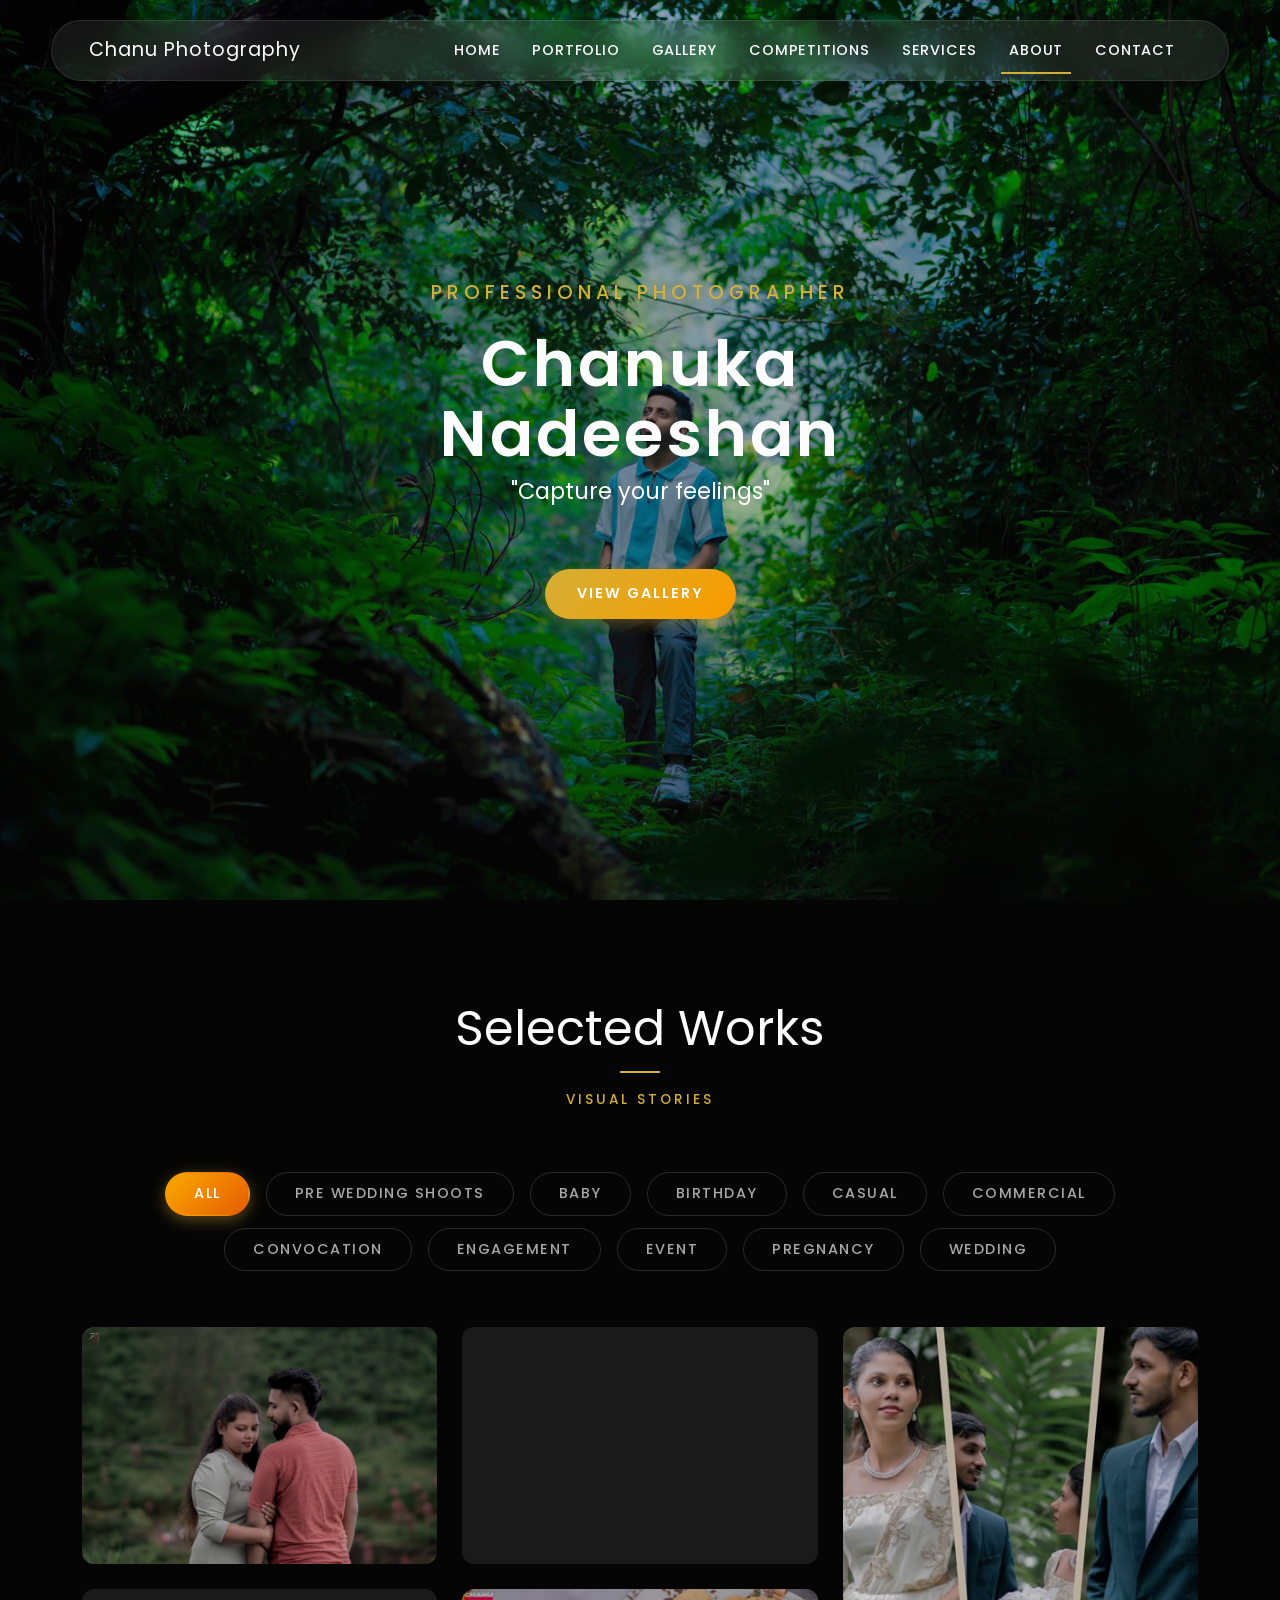
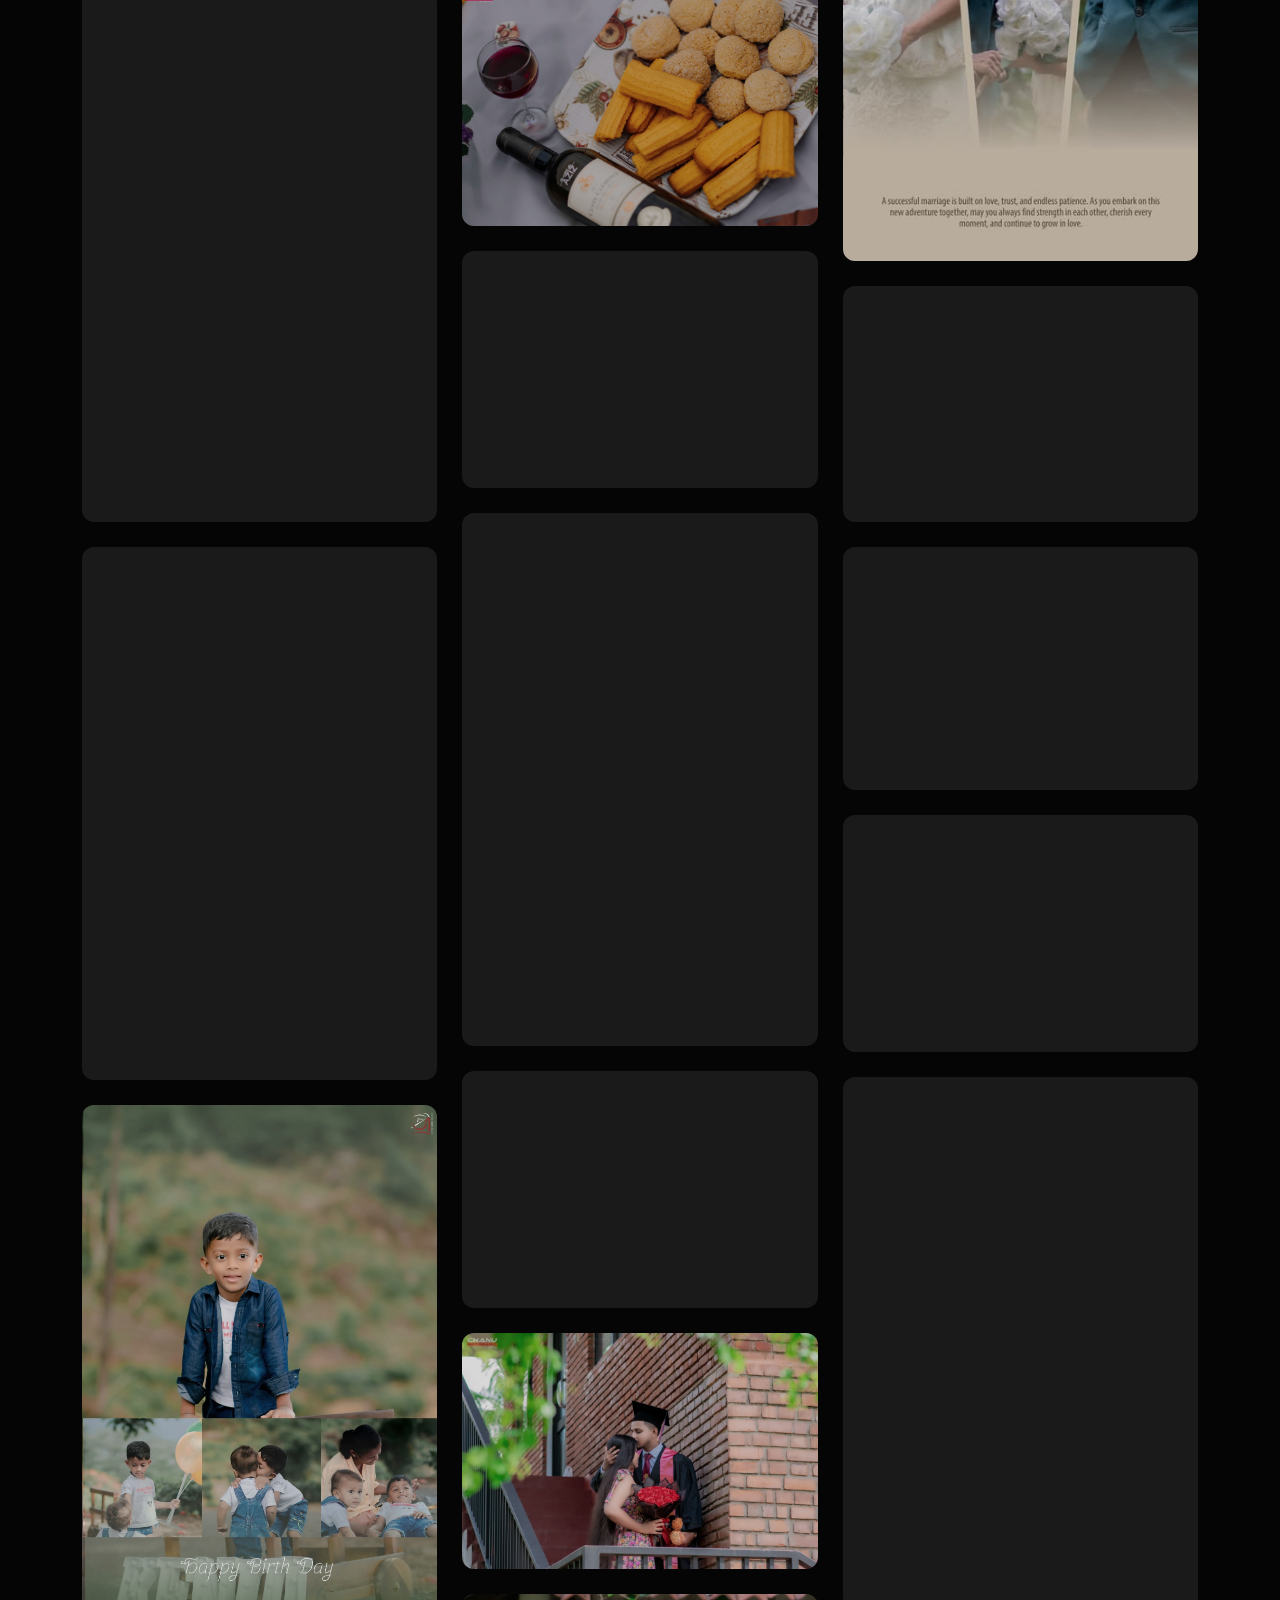
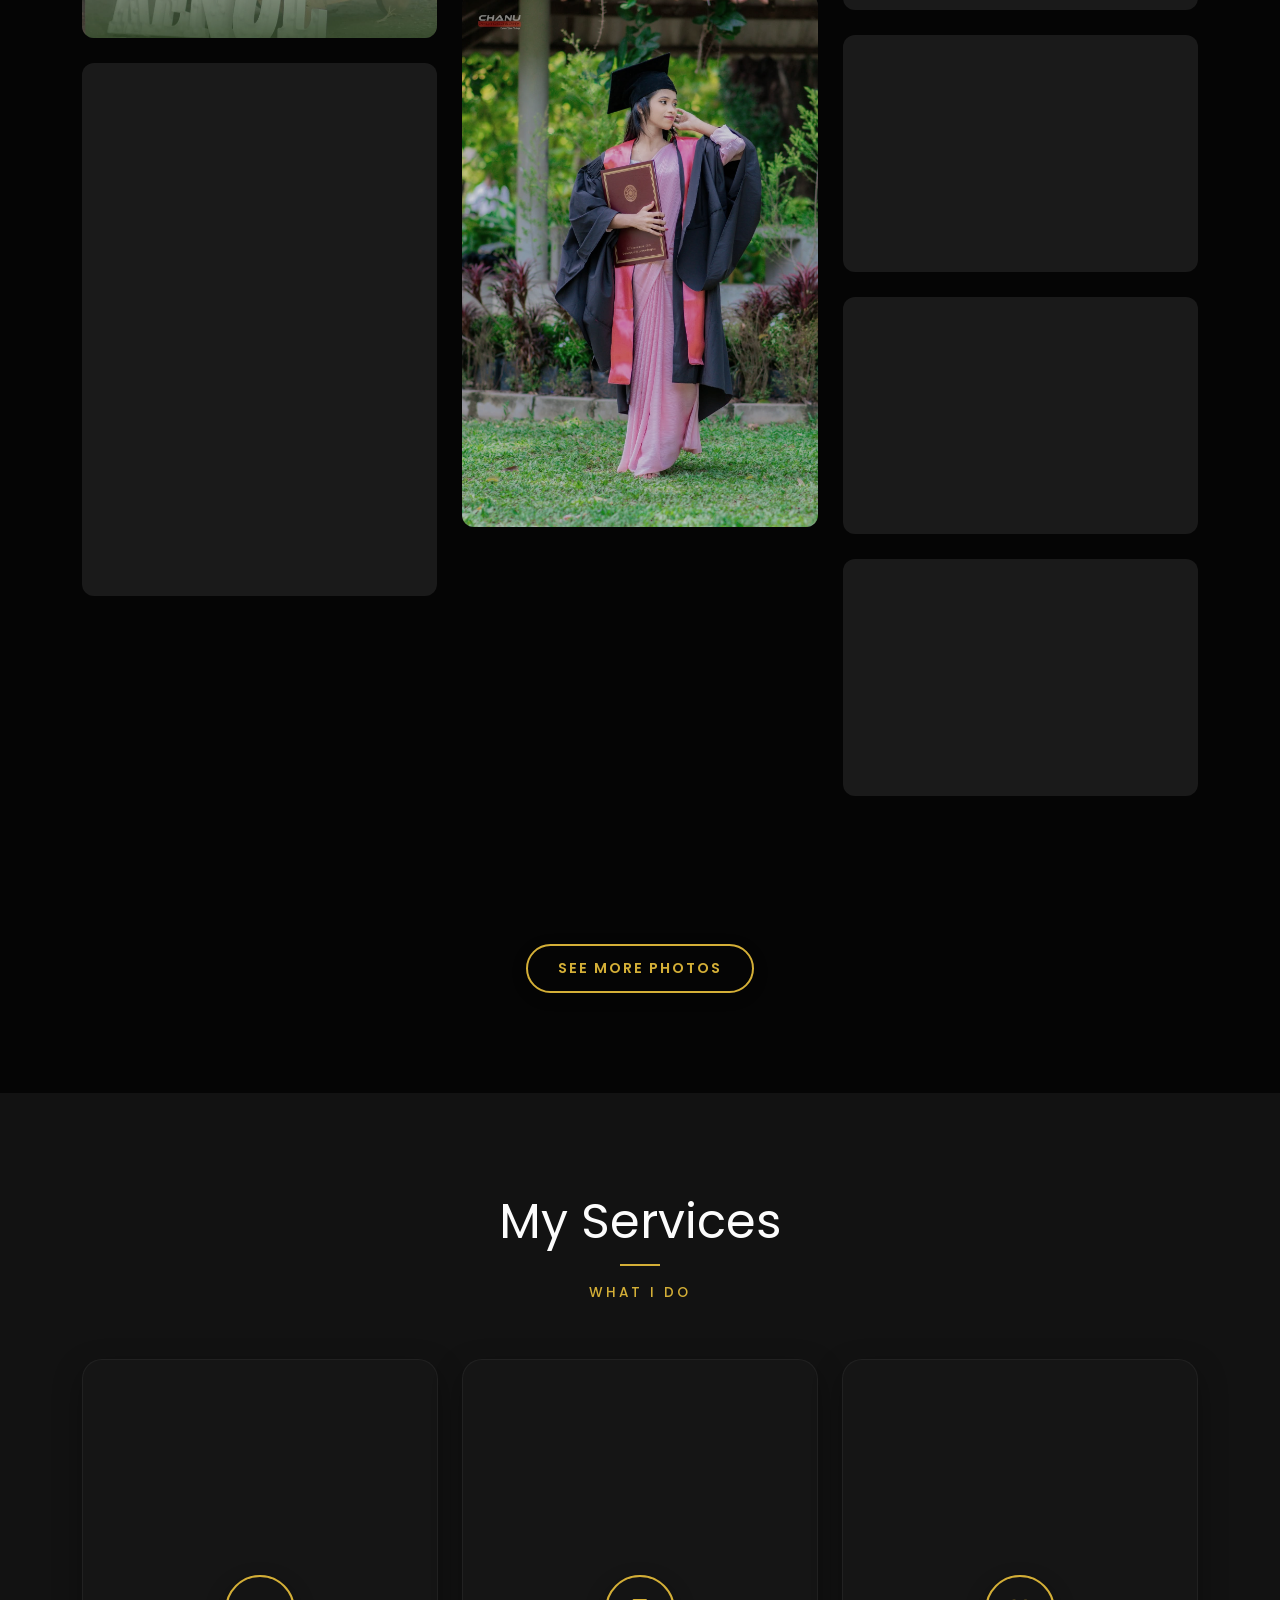
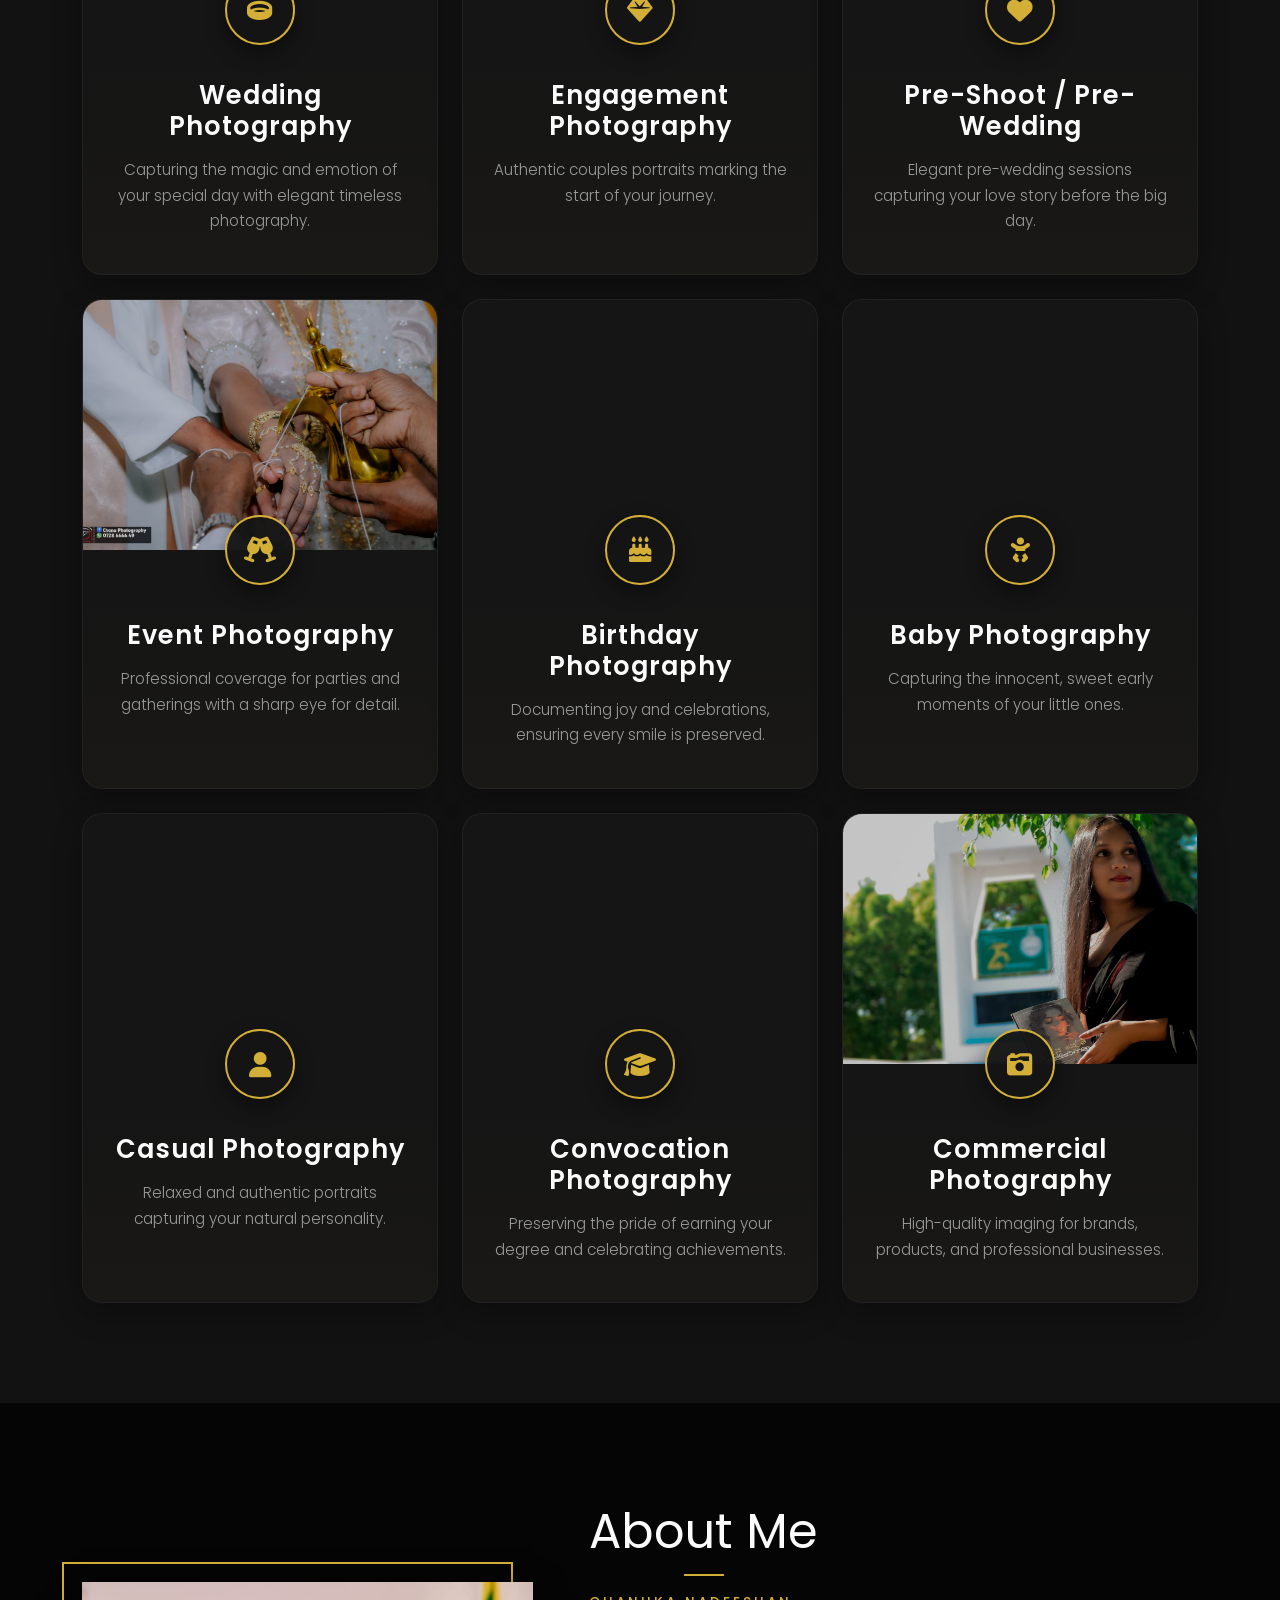
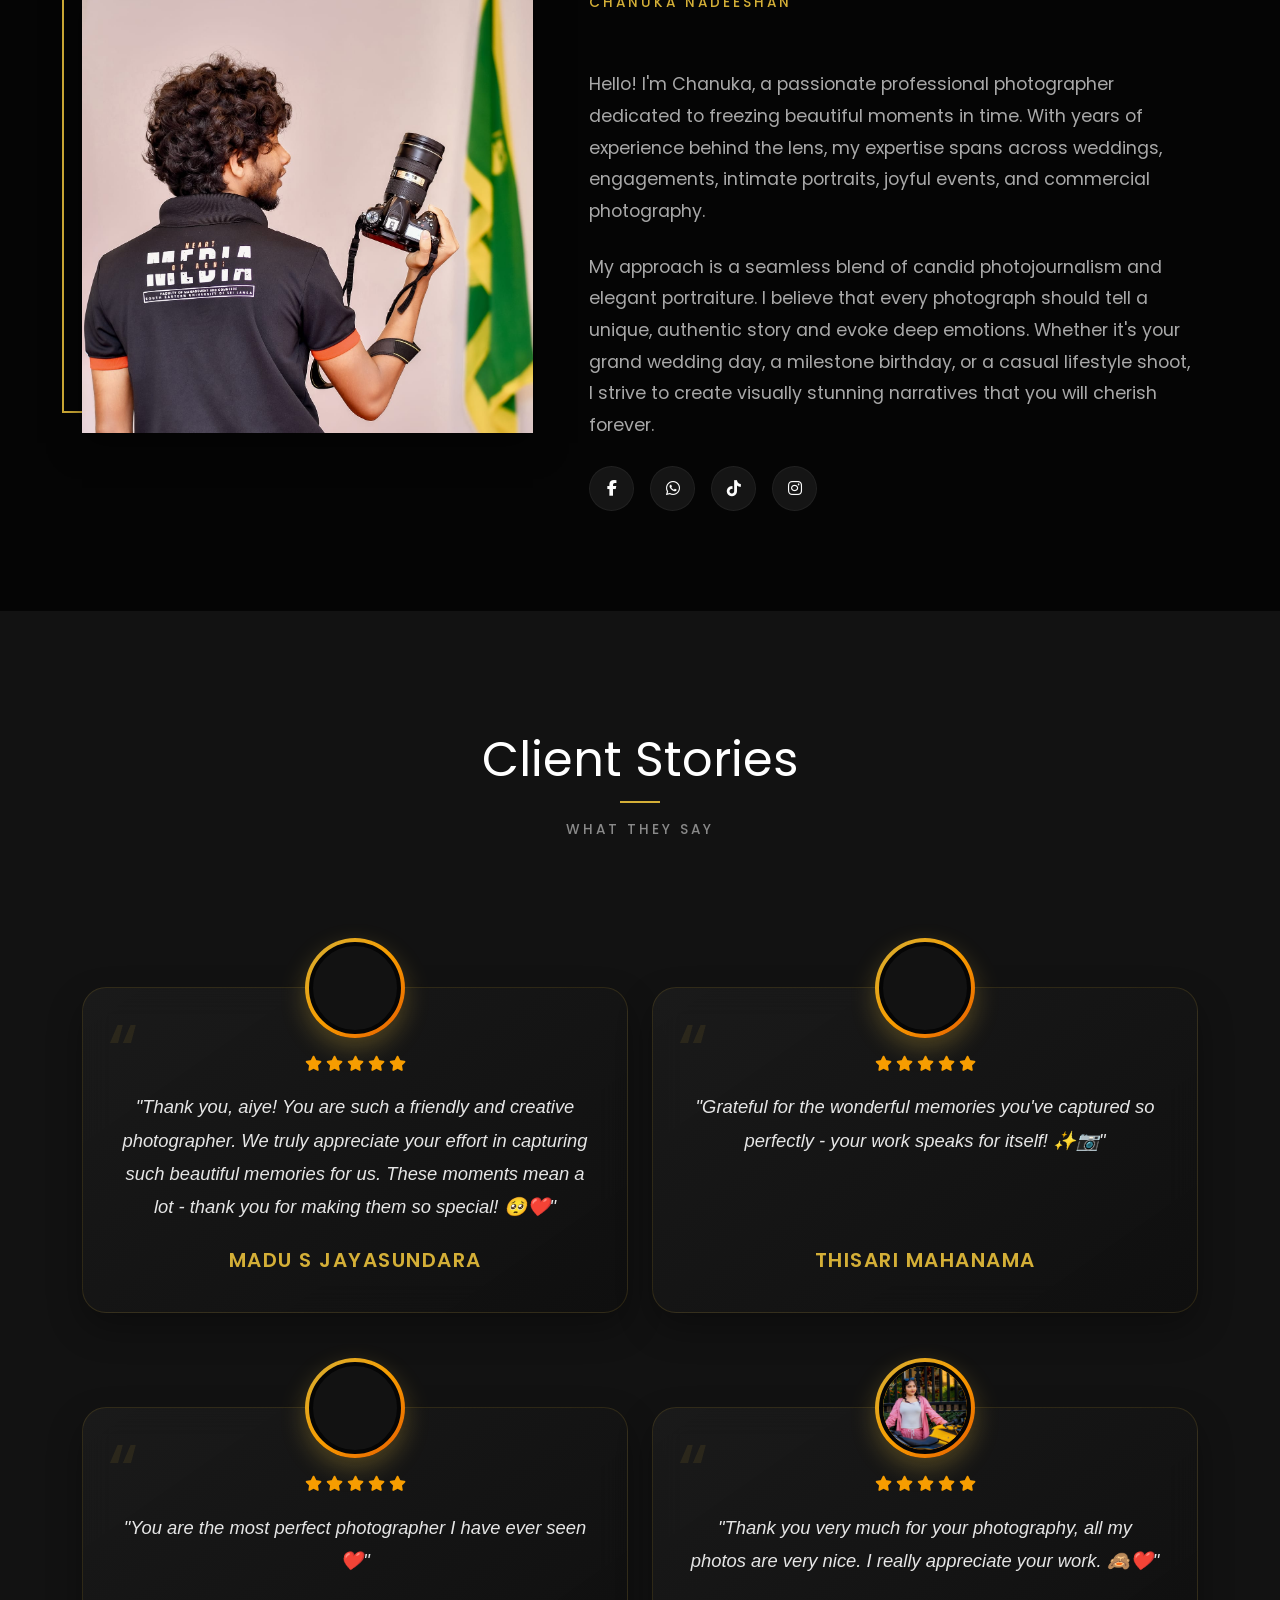
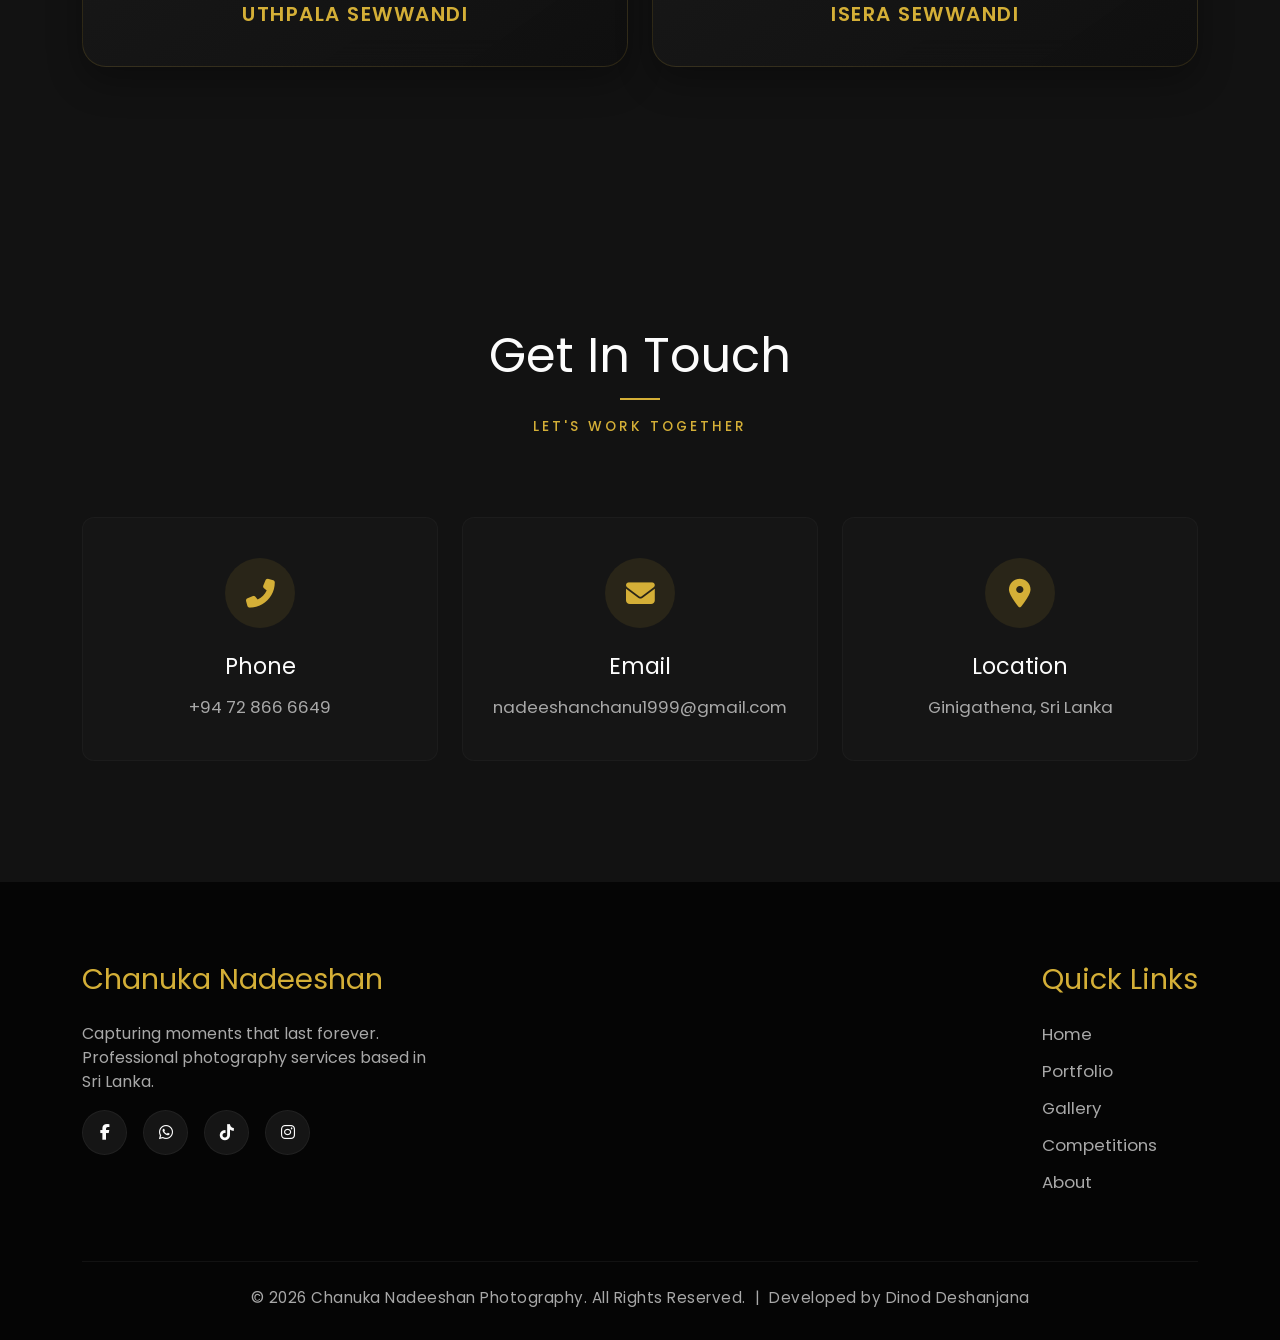
==== commit d5efea17: "Revamp testimonials UI and add feedback images Replace placeholder avatars with real feedback images" ====
--- a/index.html
+++ b/index.html
@@ -769,18 +769,84 @@
             <h2 class="section-title text-white animate-on-scroll fade-up">Client Stories</h2>
             <span class="section-subtitle text-white-50 animate-on-scroll fade-up delay-100">What they say</span>
 
-            <div class="row justify-content-center mt-5">
-                <div class="col-lg-8 animate-on-scroll zoom-in delay-200">
+            <div class="row g-4 justify-content-center mt-5 pt-3">
+                <!-- Testimonial 1 -->
+                <div class="col-lg-6 col-md-6 animate-on-scroll zoom-in delay-100">
                     <div class="testimonial-card">
                         <div class="client-avatar-wrapper">
-                            <img loading="lazy" decoding="async"
-                                src="https://ui-avatars.com/api/?name=Sandun+Chanaka&background=d4af37&color=121212&bold=true&size=150"
-                                alt="Sandun Chanaka" class="client-avatar">
-                        </div>
-                        <p class="testimonial-text mt-3">"Highly Recommended Service"</p>
-                        <h5 class="client-name">Sandun Chanaka</h5>
-                        <p class="text-white-50 mt-2 mb-0" style="font-size: 0.9rem; letter-spacing: 1px;">recommends
-                            Chanu Photography</p>
+                            <img loading="lazy" decoding="async" src="feedback/1.jpeg" alt="Madu S Jayasundara"
+                                class="client-avatar">
+                        </div>
+                        <div class="rating">
+                            <i class="fas fa-star"></i>
+                            <i class="fas fa-star"></i>
+                            <i class="fas fa-star"></i>
+                            <i class="fas fa-star"></i>
+                            <i class="fas fa-star"></i>
+                        </div>
+                        <p class="testimonial-text">"Thank you, aiye! You are such a friendly and creative photographer.
+                            We truly appreciate your effort in capturing such beautiful memories for us. These moments
+                            mean a lot - thank you for making them so special! 🥺❤️"</p>
+                        <h5 class="client-name">Madu S Jayasundara</h5>
+                    </div>
+                </div>
+
+                <!-- Testimonial 2 -->
+                <div class="col-lg-6 col-md-6 animate-on-scroll zoom-in delay-200">
+                    <div class="testimonial-card">
+                        <div class="client-avatar-wrapper">
+                            <img loading="lazy" decoding="async" src="feedback/2.jpeg" alt="Thisari Mahanama"
+                                class="client-avatar">
+                        </div>
+                        <div class="rating">
+                            <i class="fas fa-star"></i>
+                            <i class="fas fa-star"></i>
+                            <i class="fas fa-star"></i>
+                            <i class="fas fa-star"></i>
+                            <i class="fas fa-star"></i>
+                        </div>
+                        <p class="testimonial-text">"Grateful for the wonderful memories you've captured so perfectly -
+                            your work speaks for itself! ✨📷"</p>
+                        <h5 class="client-name">Thisari Mahanama</h5>
+                    </div>
+                </div>
+
+                <!-- Testimonial 3 -->
+                <div class="col-lg-6 col-md-6 animate-on-scroll zoom-in delay-100">
+                    <div class="testimonial-card">
+                        <div class="client-avatar-wrapper">
+                            <img loading="lazy" decoding="async" src="feedback/3.jpeg" alt="Uthpala Sewwandi"
+                                class="client-avatar">
+                        </div>
+                        <div class="rating">
+                            <i class="fas fa-star"></i>
+                            <i class="fas fa-star"></i>
+                            <i class="fas fa-star"></i>
+                            <i class="fas fa-star"></i>
+                            <i class="fas fa-star"></i>
+                        </div>
+                        <p class="testimonial-text">"You are the most perfect photographer I have ever seen ❤️"</p>
+                        <h5 class="client-name">Uthpala Sewwandi</h5>
+                    </div>
+                </div>
+
+                <!-- Testimonial 4 -->
+                <div class="col-lg-6 col-md-6 animate-on-scroll zoom-in delay-200">
+                    <div class="testimonial-card">
+                        <div class="client-avatar-wrapper">
+                            <img loading="lazy" decoding="async" src="feedback/4.jpeg" alt="Isera Sewwandi"
+                                class="client-avatar">
+                        </div>
+                        <div class="rating">
+                            <i class="fas fa-star"></i>
+                            <i class="fas fa-star"></i>
+                            <i class="fas fa-star"></i>
+                            <i class="fas fa-star"></i>
+                            <i class="fas fa-star"></i>
+                        </div>
+                        <p class="testimonial-text">"Thank you very much for your photography, all my photos are very
+                            nice. I really appreciate your work. 🙈❤️"</p>
+                        <h5 class="client-name">Isera Sewwandi</h5>
                     </div>
                 </div>
             </div>
--- a/style.css
+++ b/style.css
@@ -582,40 +582,50 @@
 /* Testimonials */
 .testimonials {
     padding: 120px 0;
-    background: linear-gradient(rgba(10, 10, 10, 0.92), rgba(10, 10, 10, 0.92)), url('Photos/event/DSC_0363.jpg') center/fixed no-repeat;
+    background: linear-gradient(rgba(10, 10, 10, 0.95), rgba(10, 10, 10, 0.90)), url('Photos/event/DSC_0363.jpg') center/fixed no-repeat;
+    background-size: cover;
 }
 
 .testimonial-card {
-    background-color: rgba(20, 20, 20, 0.7);
-    backdrop-filter: blur(10px);
-    -webkit-backdrop-filter: blur(10px);
-    border: 1px solid rgba(212, 175, 55, 0.2);
-    padding: 60px 40px 40px;
-    border-radius: 12px;
-    margin: 45px 15px 15px;
-    position: relative;
-    box-shadow: 0 10px 30px rgba(0, 0, 0, 0.3);
-    transition: transform 0.4s ease, border-color 0.4s ease, box-shadow 0.4s ease;
+    background: linear-gradient(145deg, rgba(30, 30, 30, 0.7) 0%, rgba(15, 15, 15, 0.8) 100%);
+    backdrop-filter: blur(15px);
+    -webkit-backdrop-filter: blur(15px);
+    border: 1px solid rgba(212, 175, 55, 0.15);
+    padding: 65px 35px 40px;
+    border-radius: 24px;
+    margin-top: 50px; /* Accounts for the avatar popup */
+    margin-bottom: 20px;
+    height: calc(100% - 70px);
+    position: relative;
+    box-shadow: 0 15px 35px rgba(0, 0, 0, 0.3);
+    transition: all 0.5s var(--ease-smooth);
+    display: flex;
+    flex-direction: column;
 }
 
 .testimonial-card:hover {
     transform: translateY(-8px);
     border-color: rgba(212, 175, 55, 0.5);
-    box-shadow: 0 20px 40px rgba(0, 0, 0, 0.5);
+    box-shadow: 0 25px 50px rgba(0, 0, 0, 0.5), 0 0 20px rgba(212, 175, 55, 0.1);
 }
 
 .client-avatar-wrapper {
     position: absolute;
-    top: -45px;
+    top: -50px;
     left: 50%;
     transform: translateX(-50%);
-    width: 90px;
-    height: 90px;
+    width: 100px;
+    height: 100px;
     border-radius: 50%;
     padding: 4px;
-    background: linear-gradient(135deg, var(--primary-color), #f79d00);
+    background: linear-gradient(135deg, var(--primary-color), #f79d00, #e65c00);
     z-index: 5;
-    box-shadow: 0 8px 25px rgba(212, 175, 55, 0.4);
+    box-shadow: 0 10px 25px rgba(212, 175, 55, 0.3);
+    transition: transform 0.5s var(--ease-smooth);
+}
+
+.testimonial-card:hover .client-avatar-wrapper {
+    transform: translateX(-50%) scale(1.08);
 }
 
 .client-avatar {
@@ -623,47 +633,52 @@
     height: 100%;
     border-radius: 50%;
     object-fit: cover;
-    border: 3px solid rgba(20, 20, 20, 1);
-    background-color: #121212;
+    border: 4px solid var(--bg-darker);
+    background-color: var(--bg-dark);
 }
 
 .testimonial-card::before {
     content: '\201C';
     font-family: var(--font-serif);
     position: absolute;
-    top: 10px;
-    left: 30px;
+    top: 25px;
+    left: 25px;
     font-size: 5rem;
-    color: rgba(212, 175, 55, 0.15);
+    color: rgba(212, 175, 55, 0.1);
     line-height: 1;
+    transition: color 0.5s var(--ease-smooth);
+}
+
+.testimonial-card:hover::before {
+    color: rgba(212, 175, 55, 0.25);
 }
 
 .testimonial-text {
-    font-size: 1.35rem;
+    font-size: 1.15rem;
     font-style: italic;
-    color: var(--text-main);
-    margin-bottom: 30px;
-    line-height: 1.7;
+    font-weight: 300;
+    color: #e6e6e6;
+    margin-bottom: 25px;
+    line-height: 1.8;
     position: relative;
     z-index: 1;
+    flex-grow: 1;
 }
 
 .client-name {
     font-family: var(--font-serif);
-    font-size: 1.4rem;
+    font-size: 1.25rem;
+    font-weight: 600;
     color: var(--primary-color);
-    letter-spacing: 1px;
-}
-
-.carousel-indicators [data-bs-target] {
-    background-color: var(--text-muted);
-    width: 10px;
-    height: 10px;
-    border-radius: 50%;
-}
-
-.carousel-indicators .active {
-    background-color: var(--primary-color);
+    letter-spacing: 1.5px;
+    text-transform: uppercase;
+    margin-bottom: 0;
+}
+
+.rating {
+    margin-bottom: 15px;
+    font-size: 0.95rem;
+    color: #f79d00;
 }
 
 /* Contact Section */
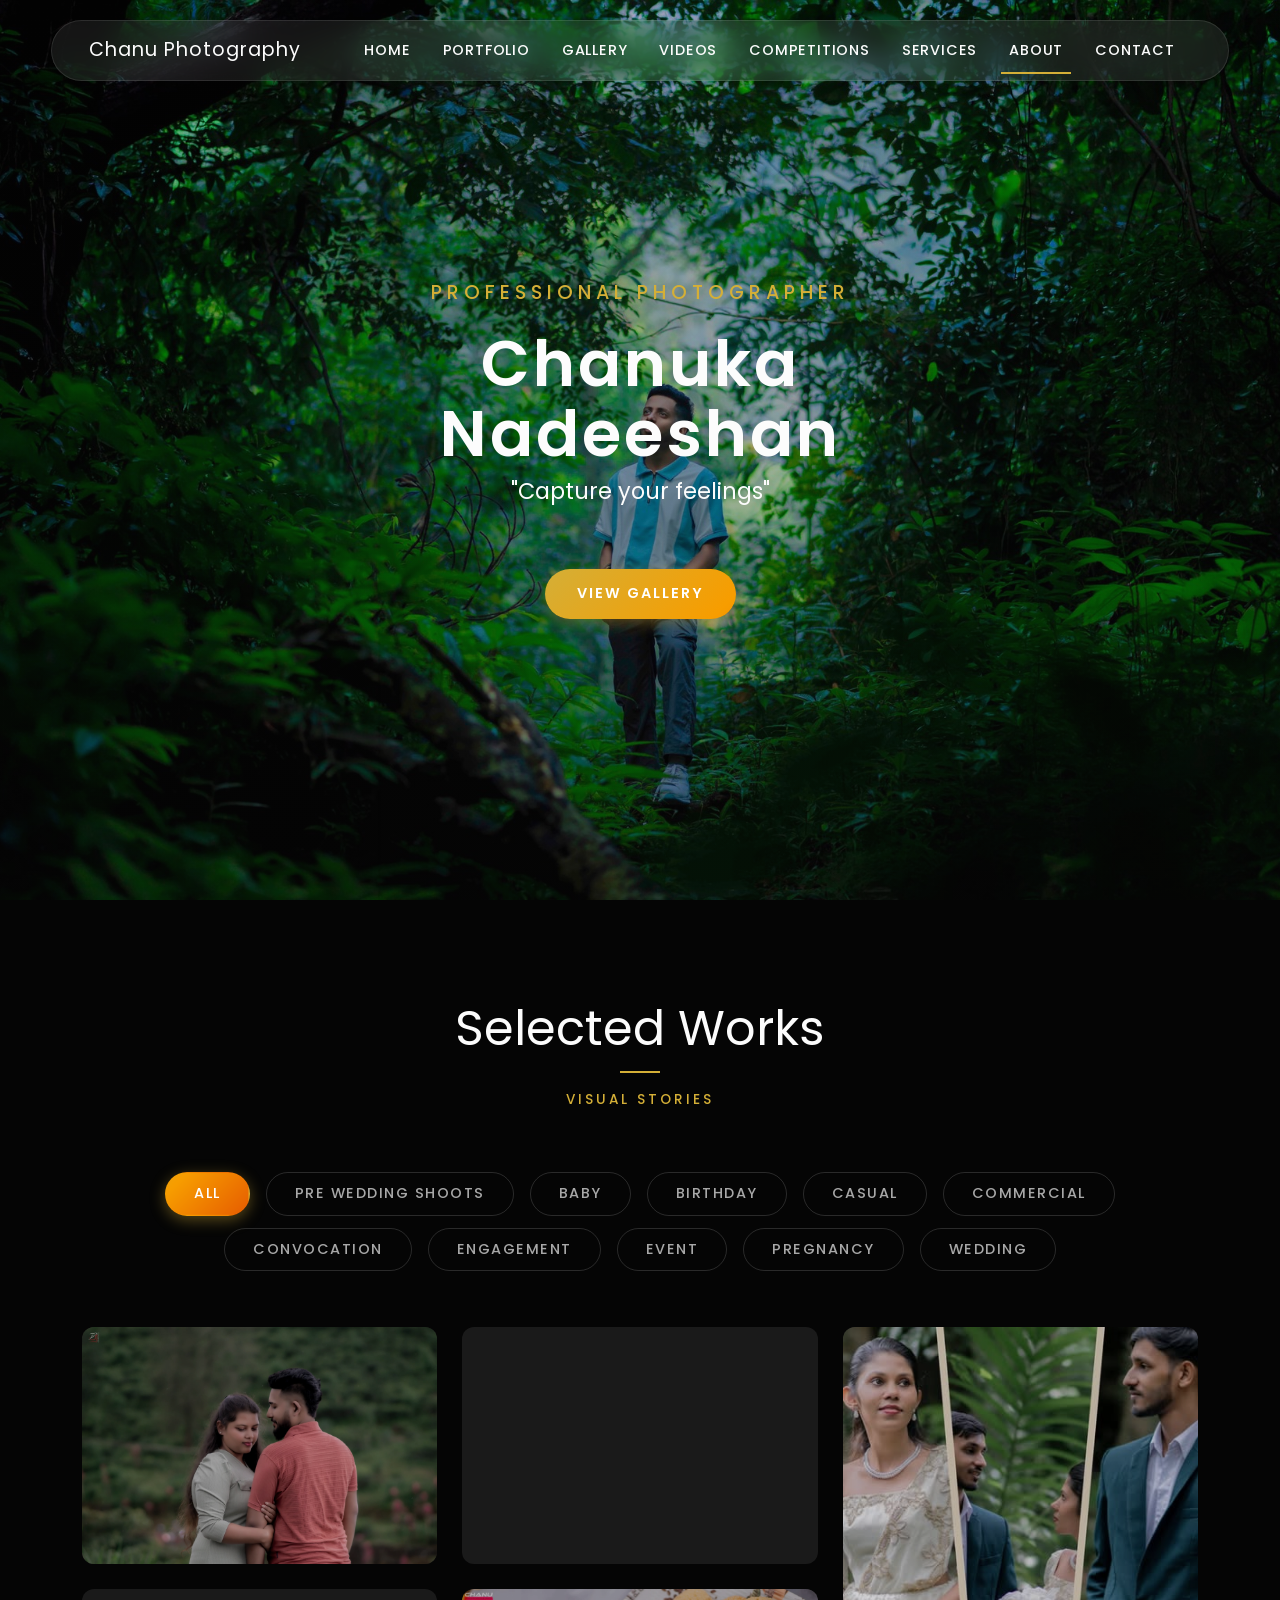
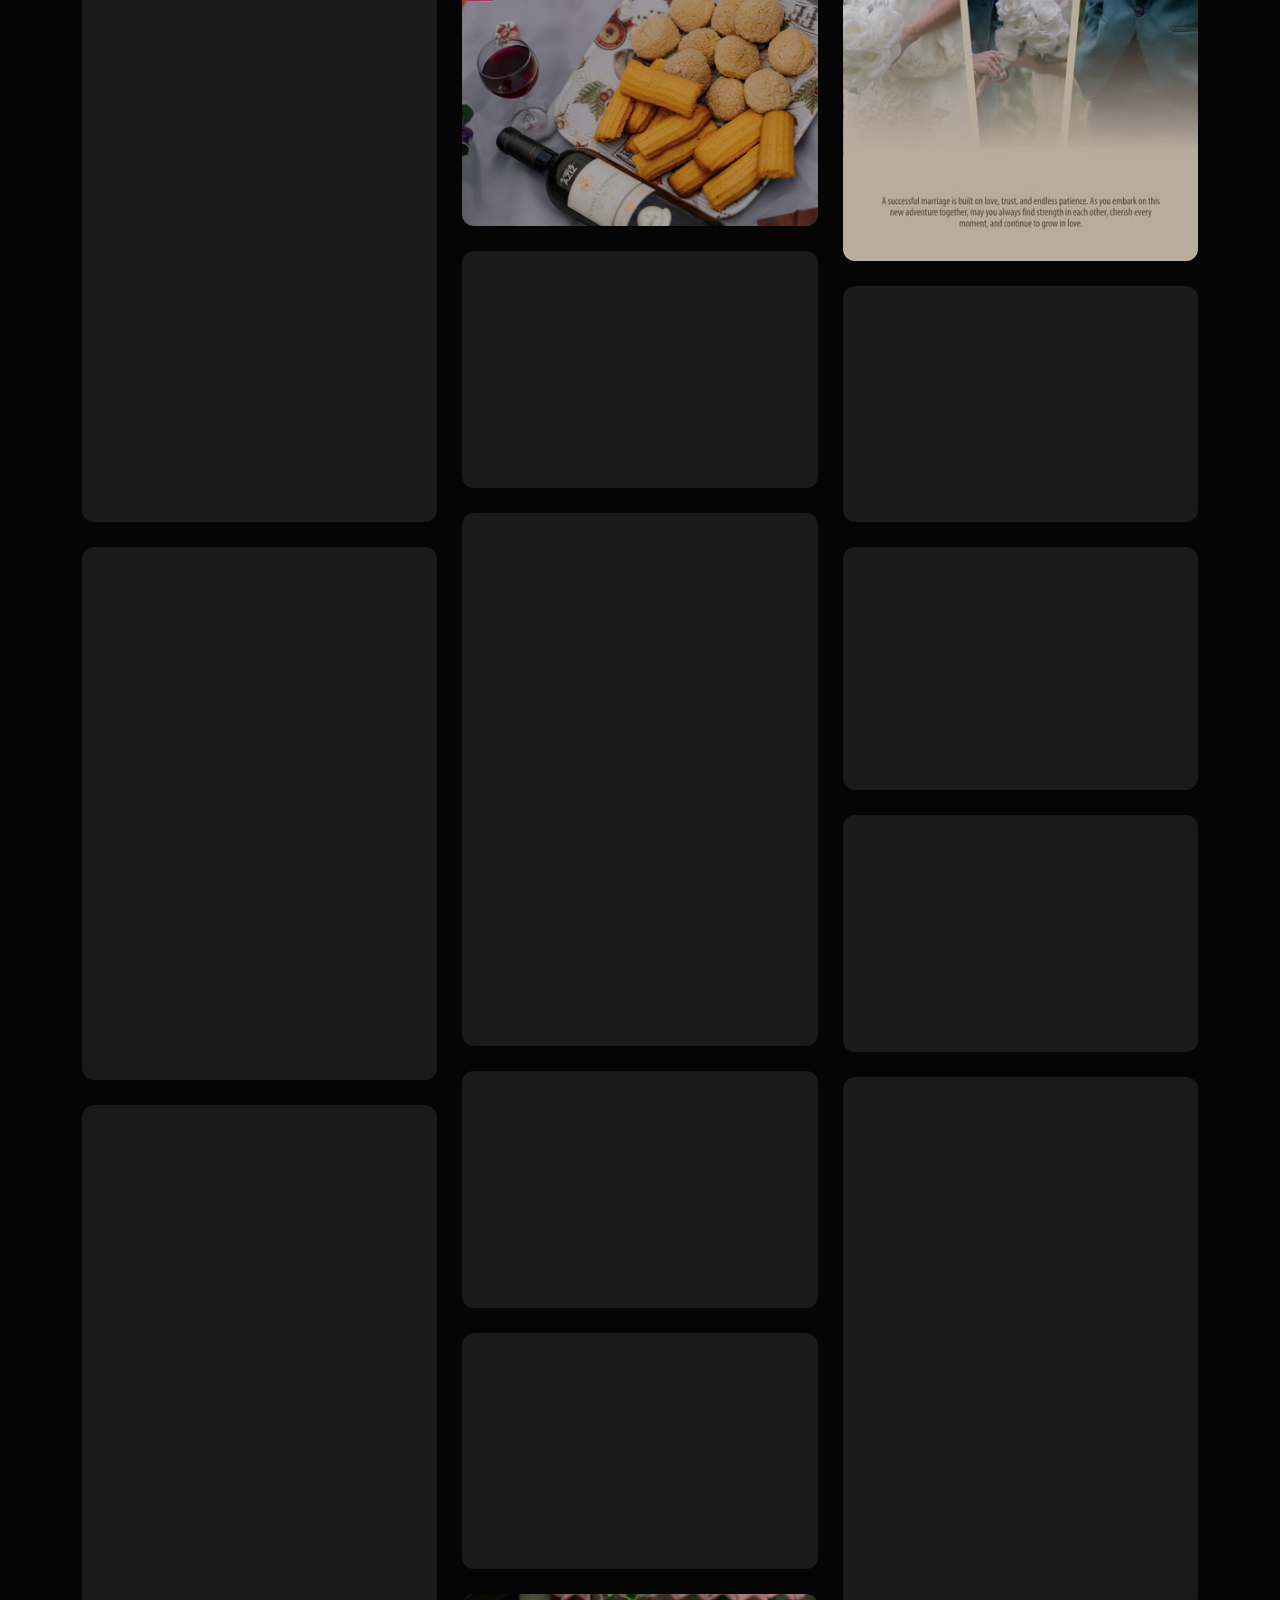
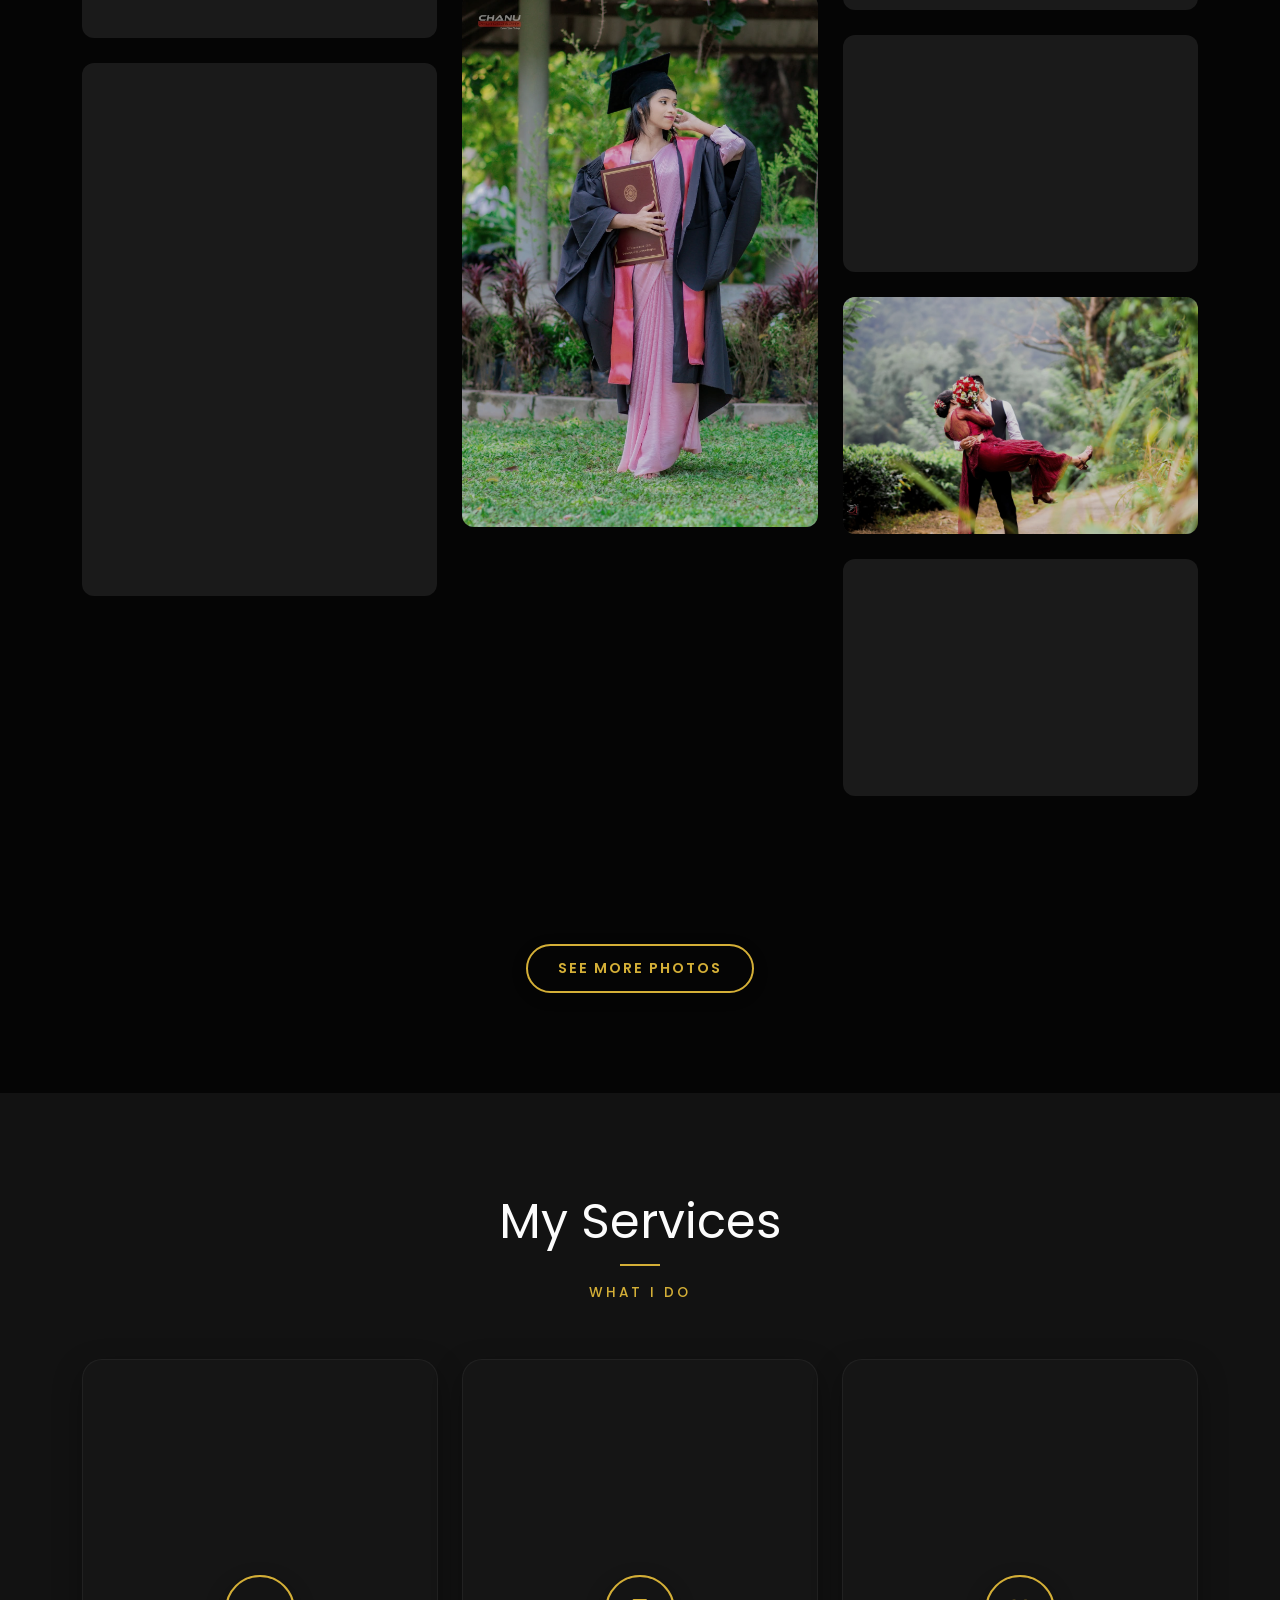
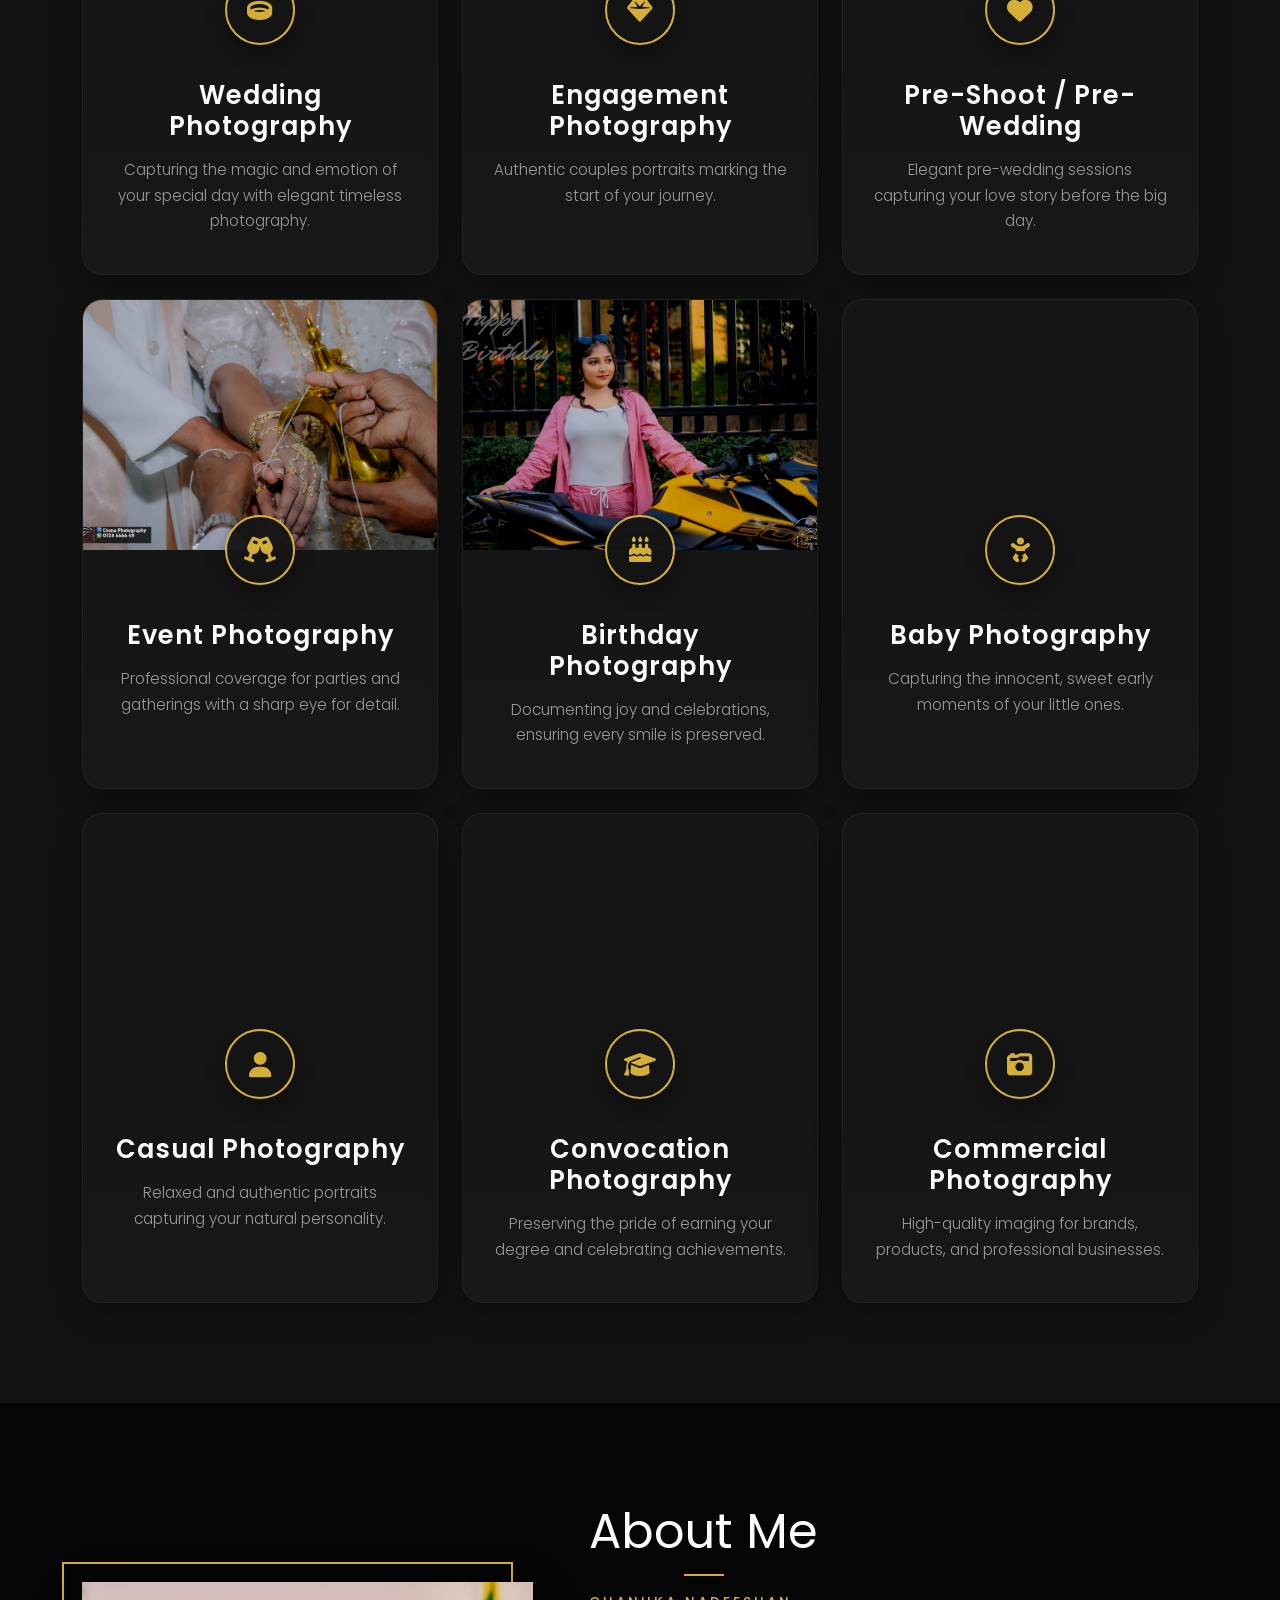
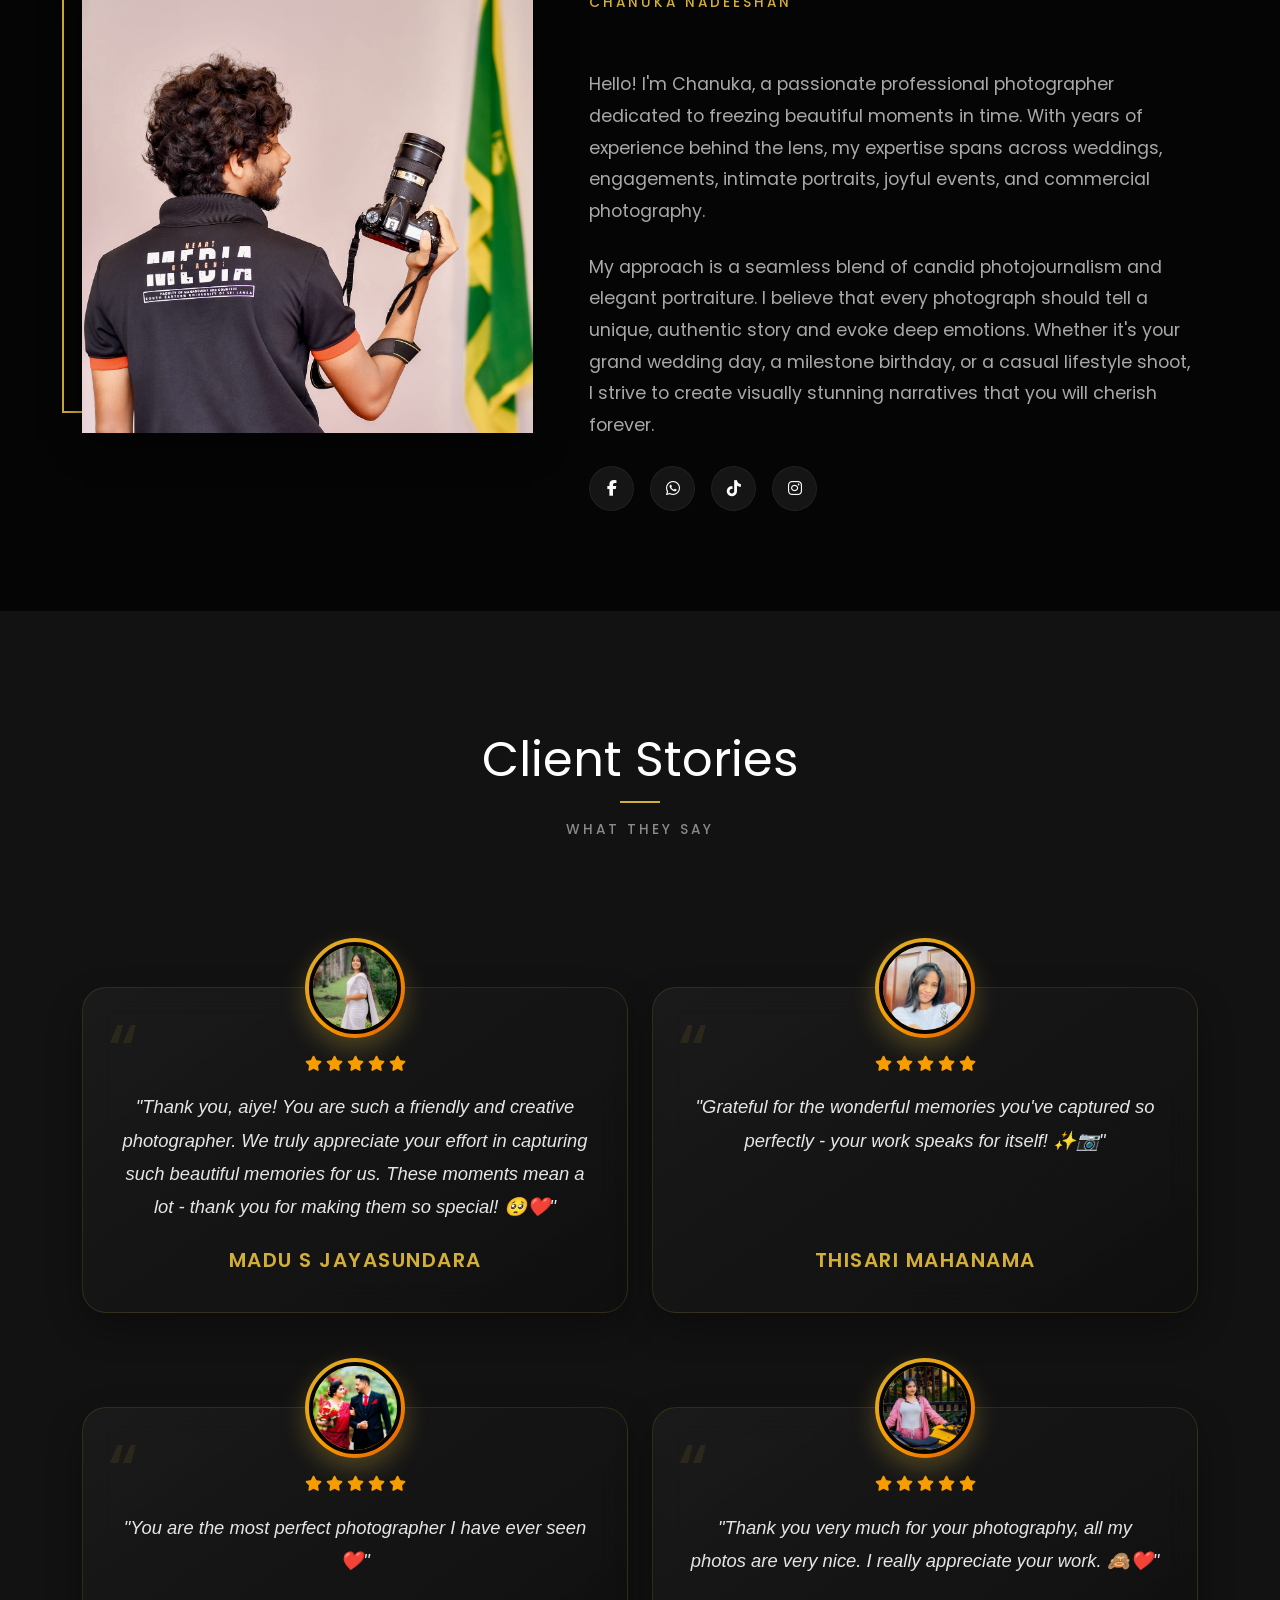
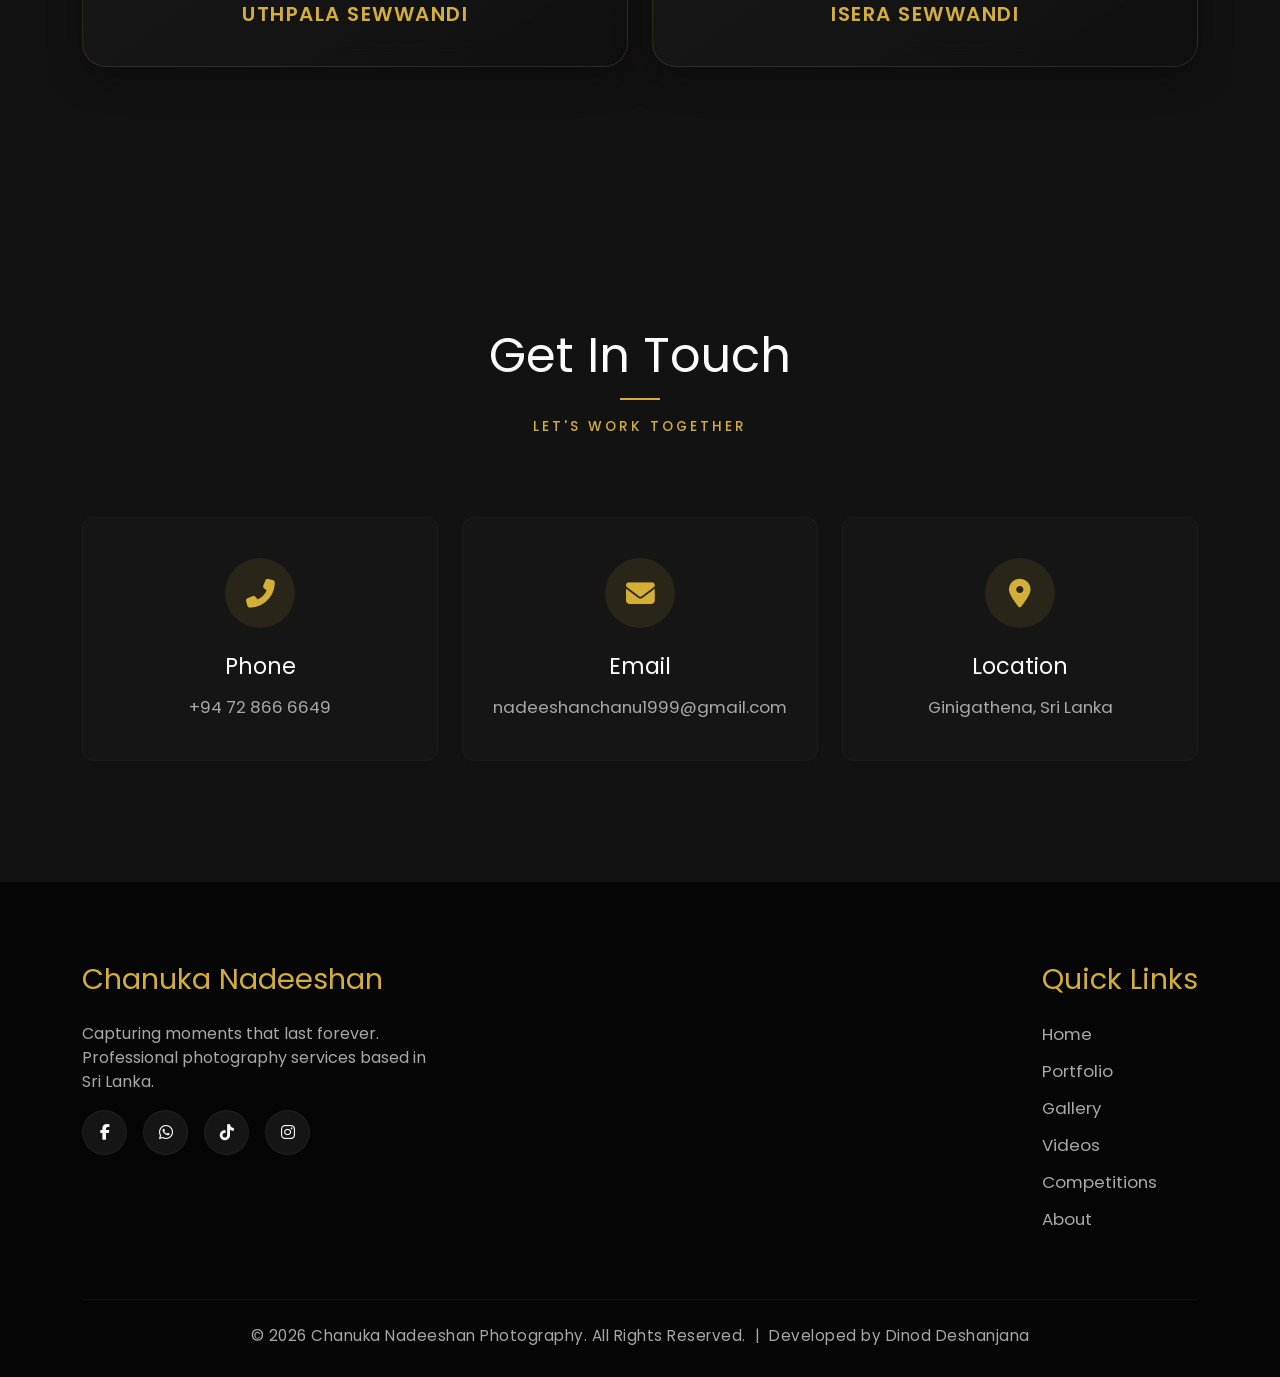
==== commit c2639f72: "Add videos page and assets; update navigation Add a new videos.html page showcasing four video entri" ====
--- a/index.html
+++ b/index.html
@@ -38,6 +38,7 @@
                     <li class="nav-item"><a class="nav-link active" href="#home">Home</a></li>
                     <li class="nav-item"><a class="nav-link" href="#portfolio">Portfolio</a></li>
                     <li class="nav-item"><a class="nav-link" href="gallery.html">Gallery</a></li>
+                    <li class="nav-item"><a class="nav-link" href="videos.html">Videos</a></li>
                     <li class="nav-item"><a class="nav-link" href="competitions.html">Competitions</a></li>
                     <li class="nav-item"><a class="nav-link" href="#services">Services</a></li>
                     <li class="nav-item"><a class="nav-link" href="#about">About</a></li>
@@ -940,6 +941,7 @@
                             <li><a href="#home">Home</a></li>
                             <li><a href="#portfolio">Portfolio</a></li>
                             <li><a href="gallery.html">Gallery</a></li>
+                            <li><a href="videos.html">Videos</a></li>
                             <li><a href="competitions.html">Competitions</a></li>
                             <li><a href="#about">About</a></li>
                         </ul>
--- a/style.css
+++ b/style.css
@@ -1,4 +1,4 @@
-/* style.css - Photographer Portfolio */
+﻿/* style.css - Photographer Portfolio */
 
 @import url('https://fonts.googleapis.com/css2?family=Outfit:wght@300;400;500;600&family=Playfair+Display:ital,wght@0,400;0,600;0,700;1,400&display=swap');
 @import url('https://fonts.googleapis.com/css2?family=Poppins:ital,wght@0,100;0,200;0,300;0,400;0,500;0,600;0,700;0,800;0,900;1,100;1,200;1,300;1,400;1,500;1,600;1,700;1,800;1,900&display=swap');
@@ -1338,4 +1338,78 @@
     .competition-action .btn {
         width: 100%;
     }
-}+}
+
+/* Videos Section */
+.videos-section {
+    min-height: 80vh;
+}
+
+.video-card {
+    background-color: var(--bg-card);
+    border-radius: 20px;
+    overflow: hidden;
+    position: relative;
+    border: 1px solid rgba(255, 255, 255, 0.05);
+    box-shadow: 0 10px 30px rgba(0, 0, 0, 0.3);
+    transition: transform 0.6s var(--ease-smooth), box-shadow 0.6s var(--ease-smooth), border-color 0.6s ease;
+    display: flex;
+    flex-direction: column;
+    height: 100%;
+}
+
+.video-card:hover {
+    transform: translateY(-8px);
+    box-shadow: 0 20px 40px rgba(0, 0, 0, 0.5);
+    border-color: rgba(212, 175, 55, 0.4);
+}
+
+.video-wrapper {
+    position: relative;
+    width: 100%;
+    padding-top: 56.25%; /* 16:9 Aspect Ratio */
+    overflow: hidden;
+    background-color: #000;
+}
+
+.video-card video {
+    position: absolute;
+    top: 0;
+    left: 0;
+    width: 100%;
+    height: 100%;
+    object-fit: cover;
+}
+
+.video-content {
+    padding: 30px 25px;
+    flex-grow: 1;
+    display: flex;
+    flex-direction: column;
+    background: linear-gradient(to bottom, transparent, rgba(212, 175, 55, 0.02));
+    position: relative;
+    z-index: 2;
+}
+
+.video-title {
+    font-size: 1.4rem;
+    font-weight: 600;
+    margin-bottom: 12px;
+    color: var(--text-main);
+    font-family: var(--font-serif);
+    transition: color 0.4s var(--ease-smooth);
+    letter-spacing: 0.5px;
+}
+
+.video-card:hover .video-title {
+    color: var(--primary-color);
+}
+
+.video-desc {
+    color: var(--text-muted);
+    font-size: 0.95rem;
+    line-height: 1.6;
+    margin-bottom: 0;
+    flex-grow: 1;
+    font-weight: 300;
+}
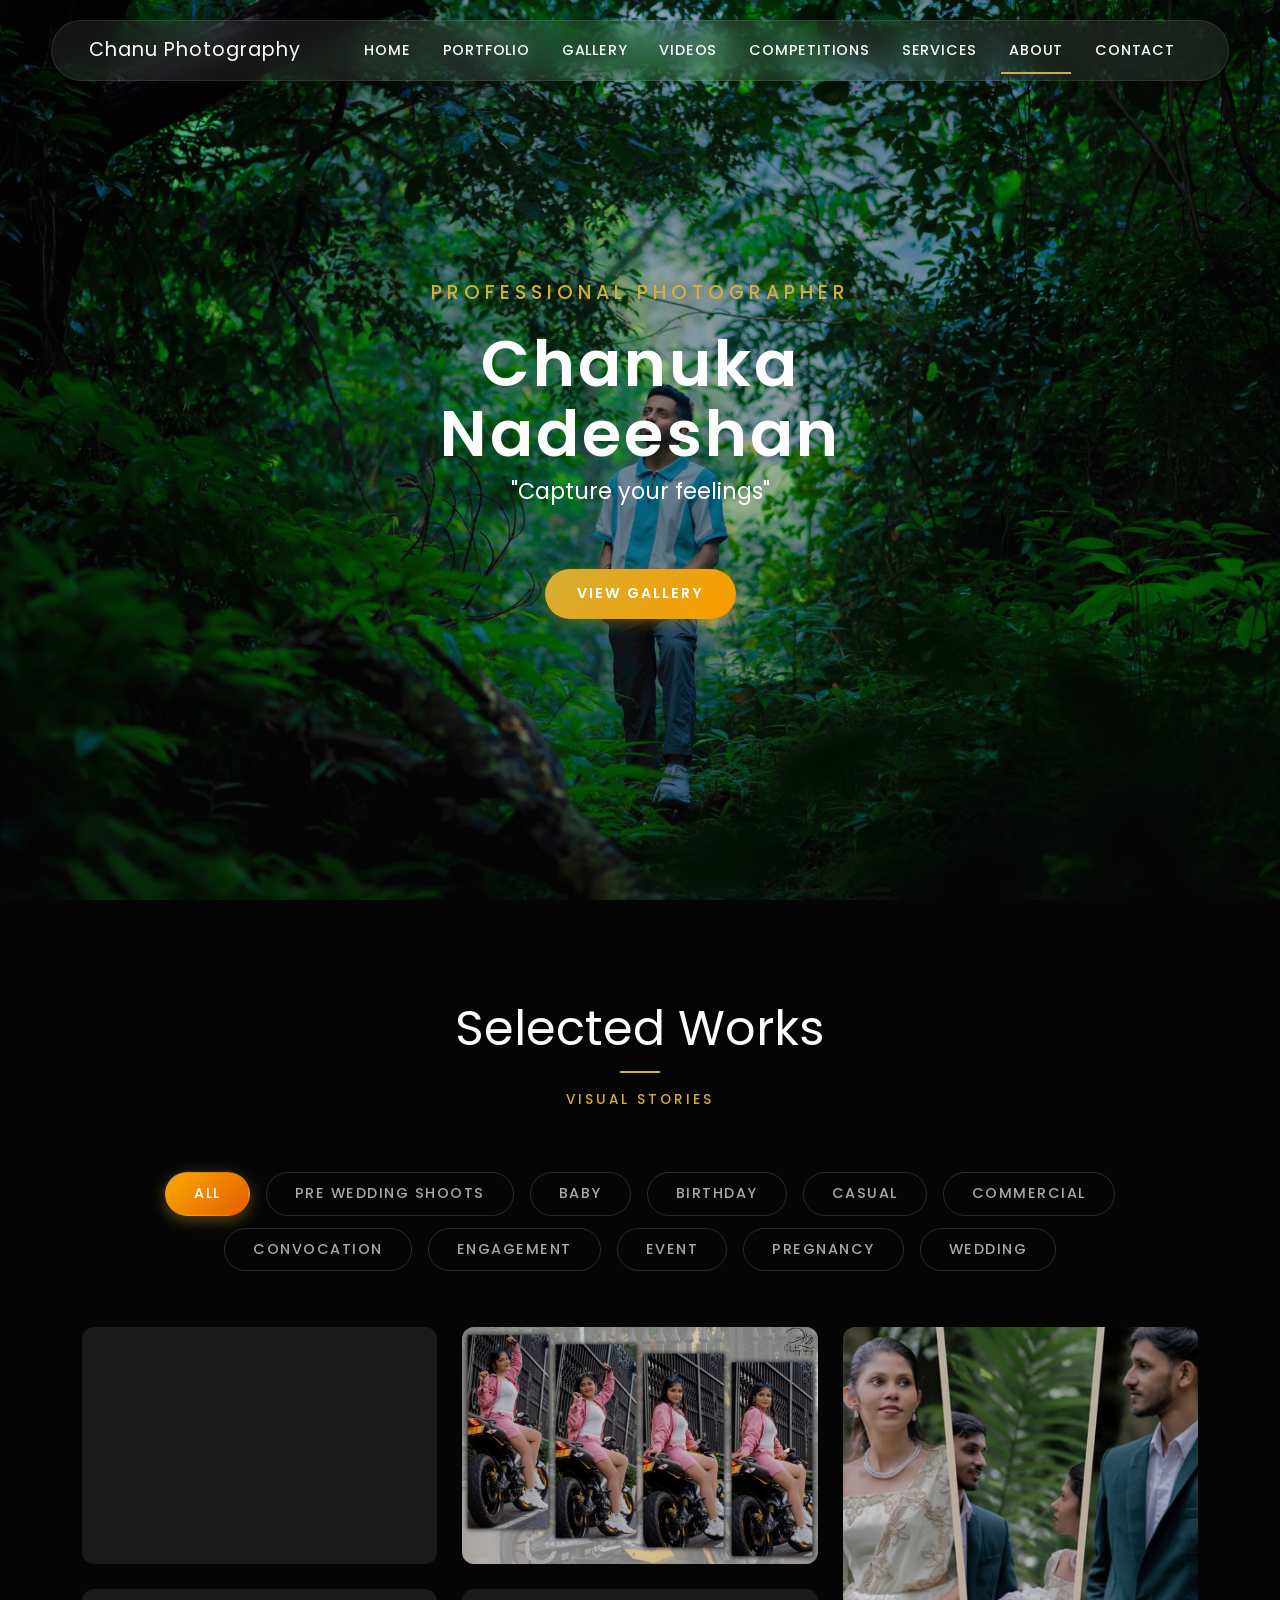
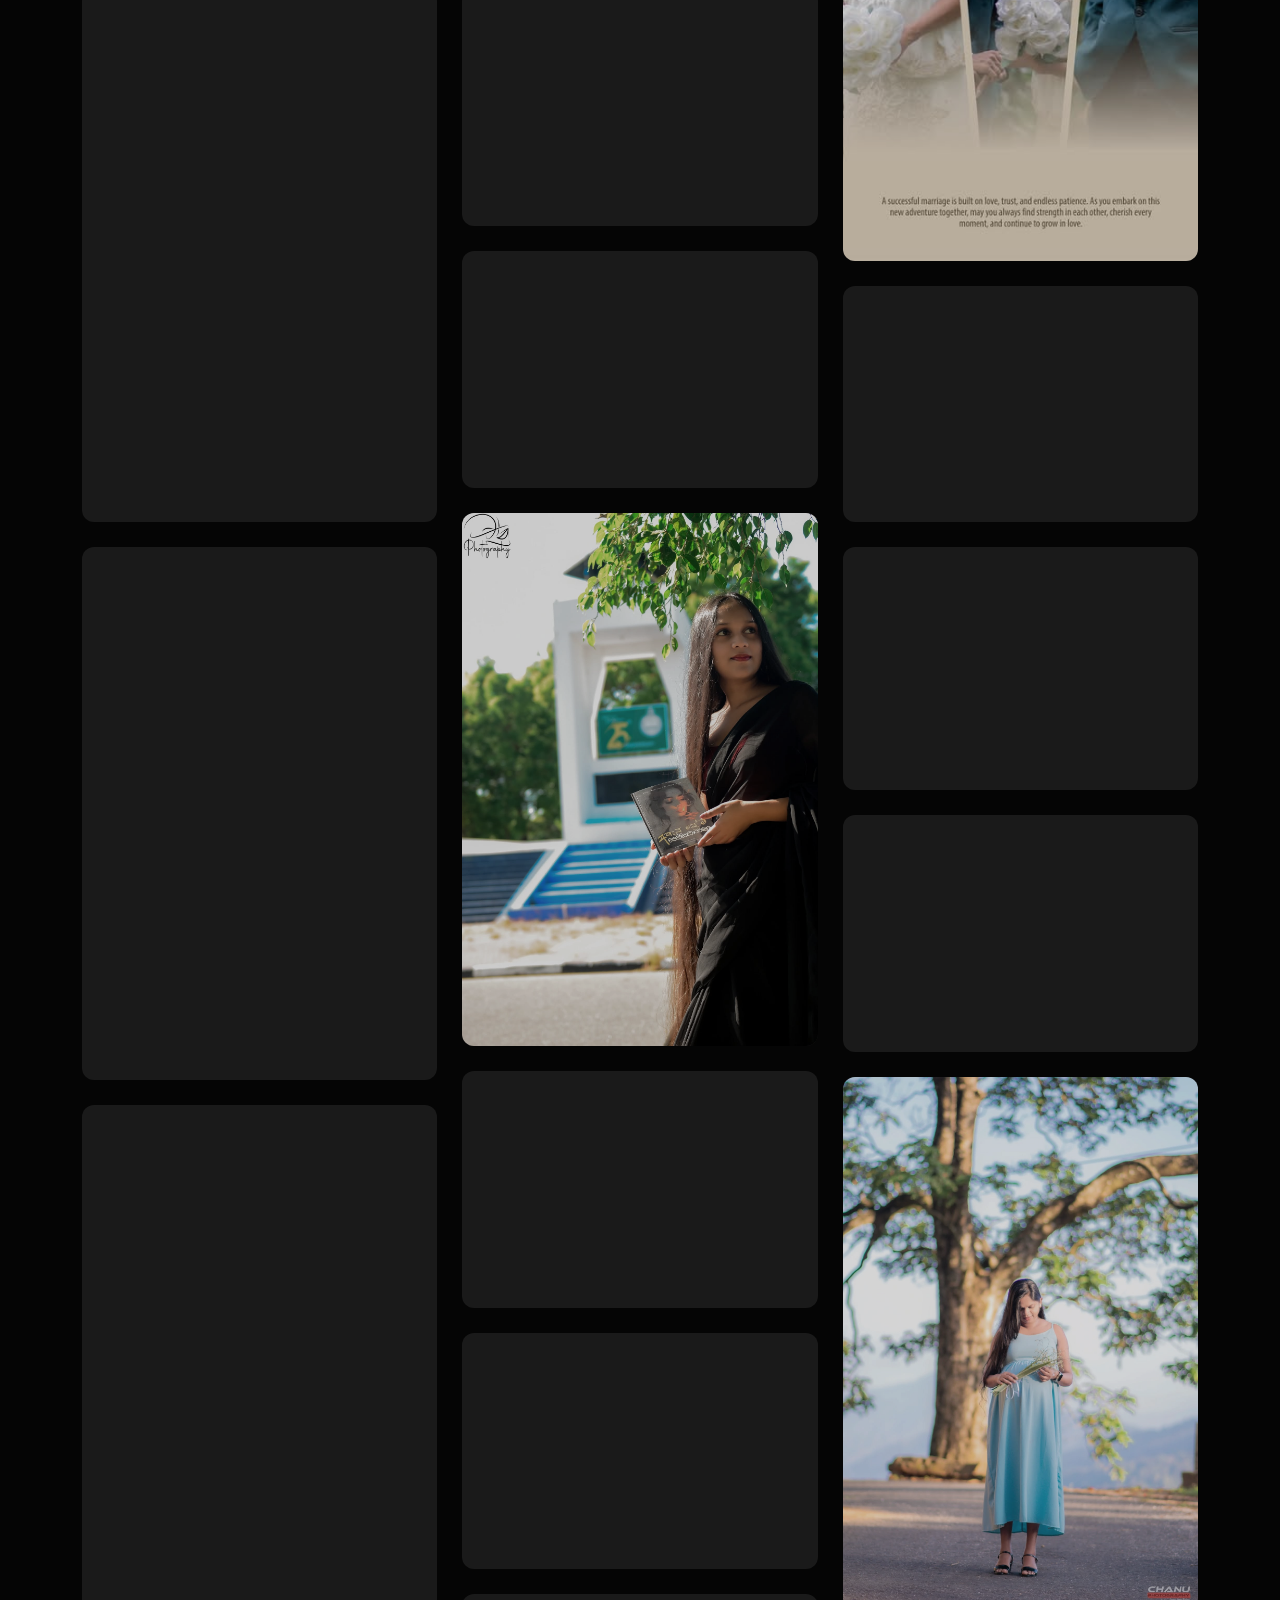
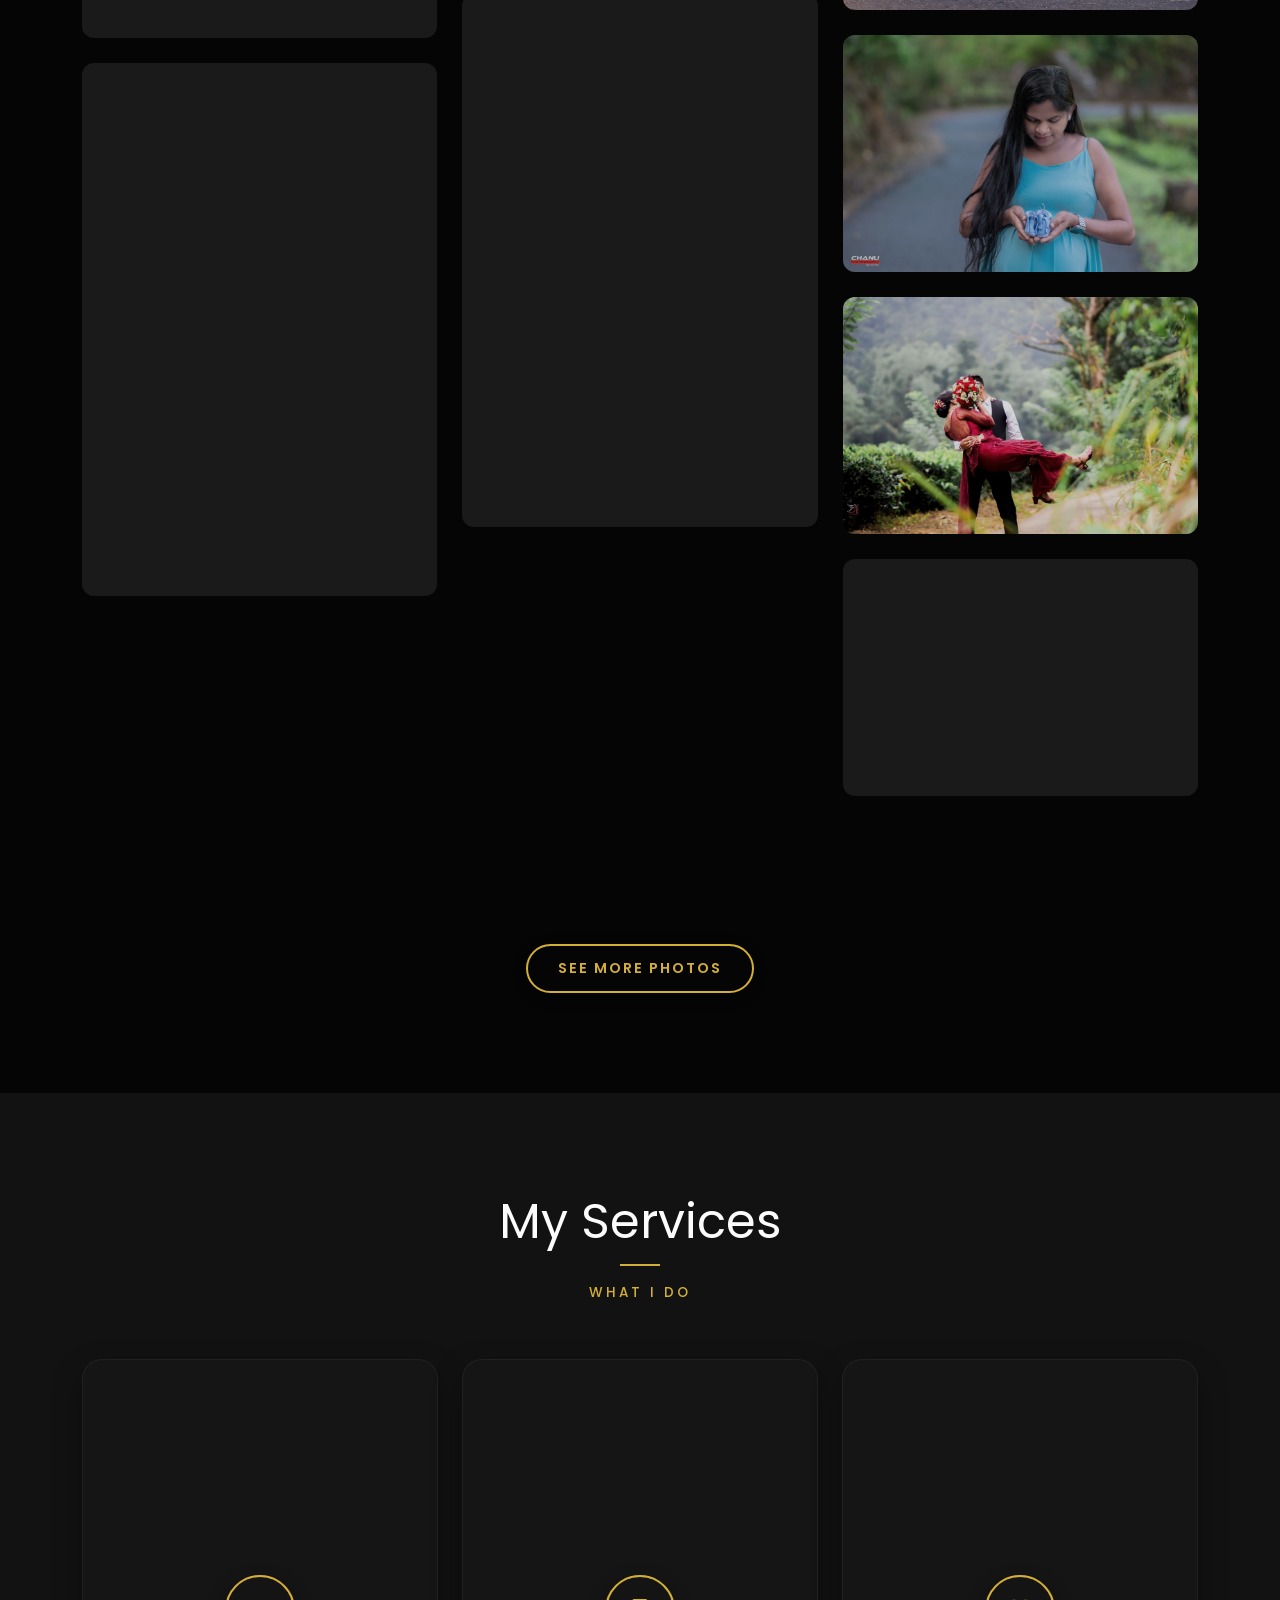
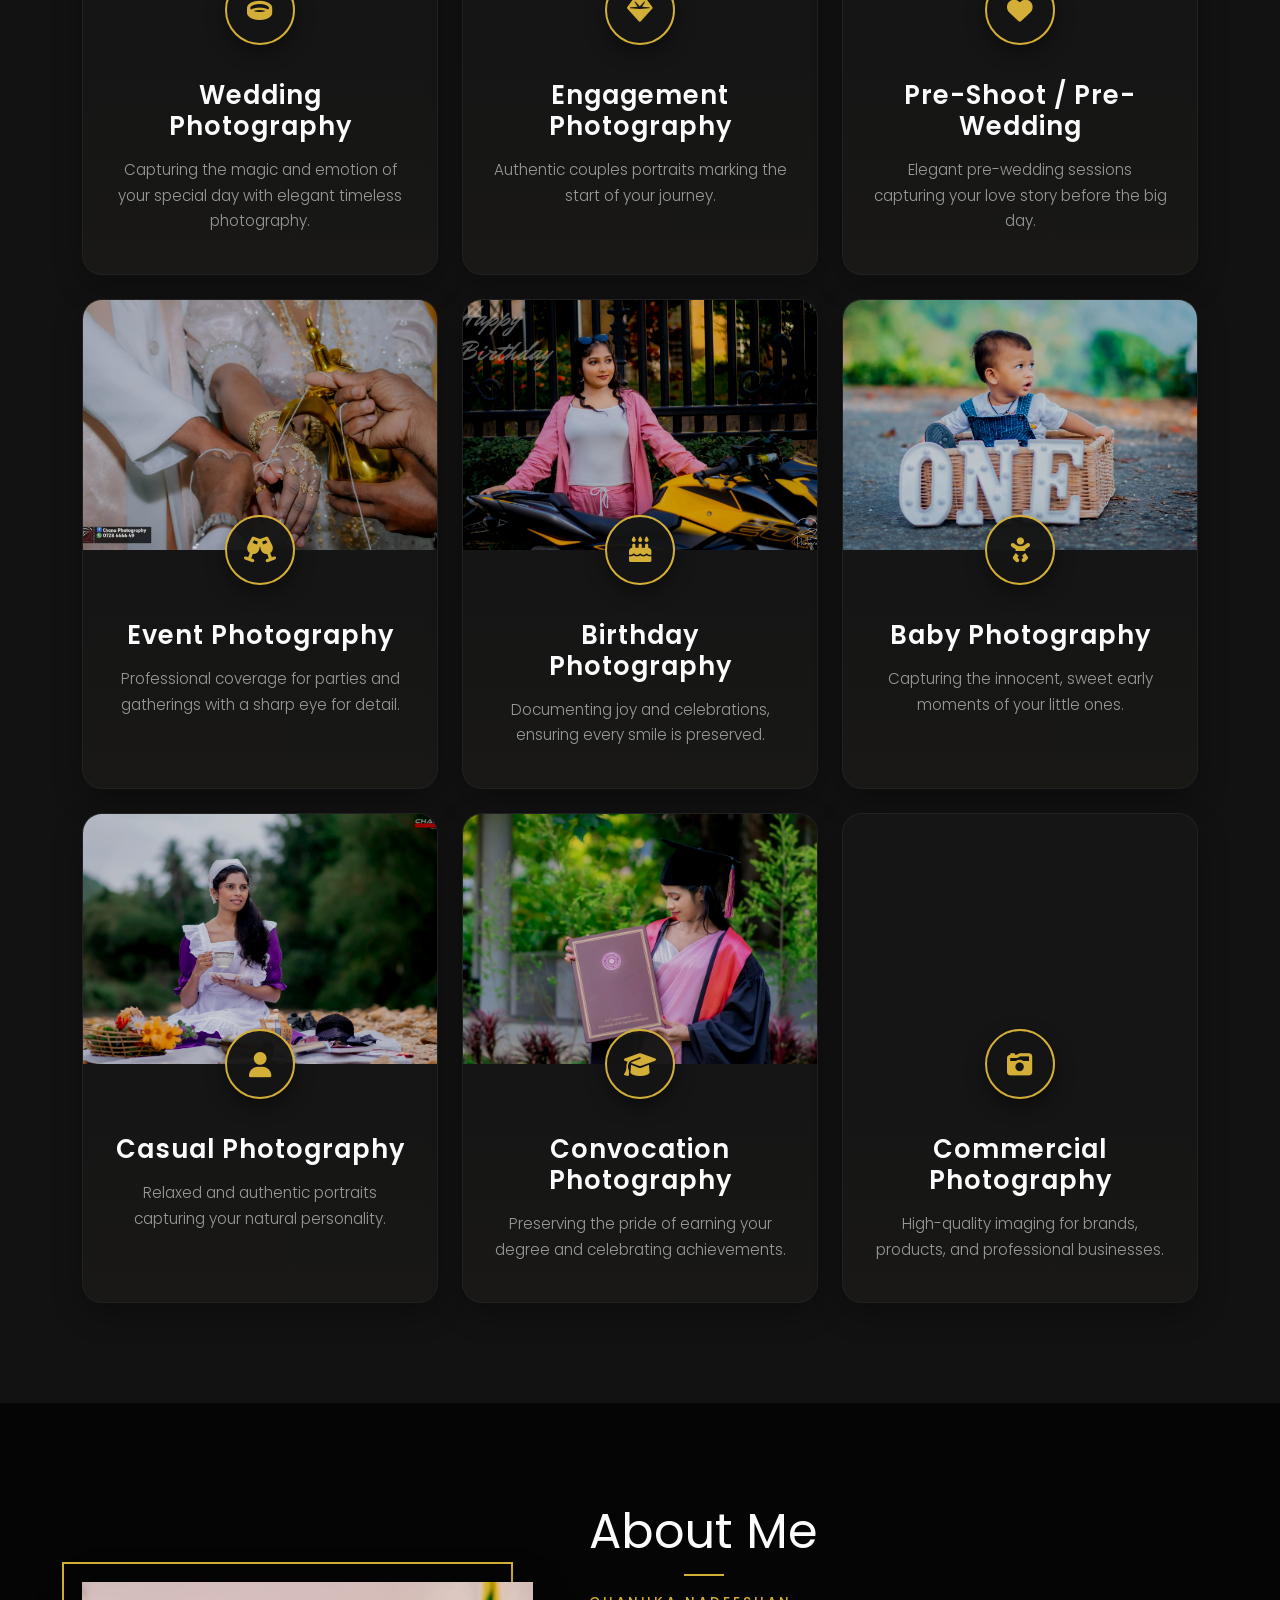
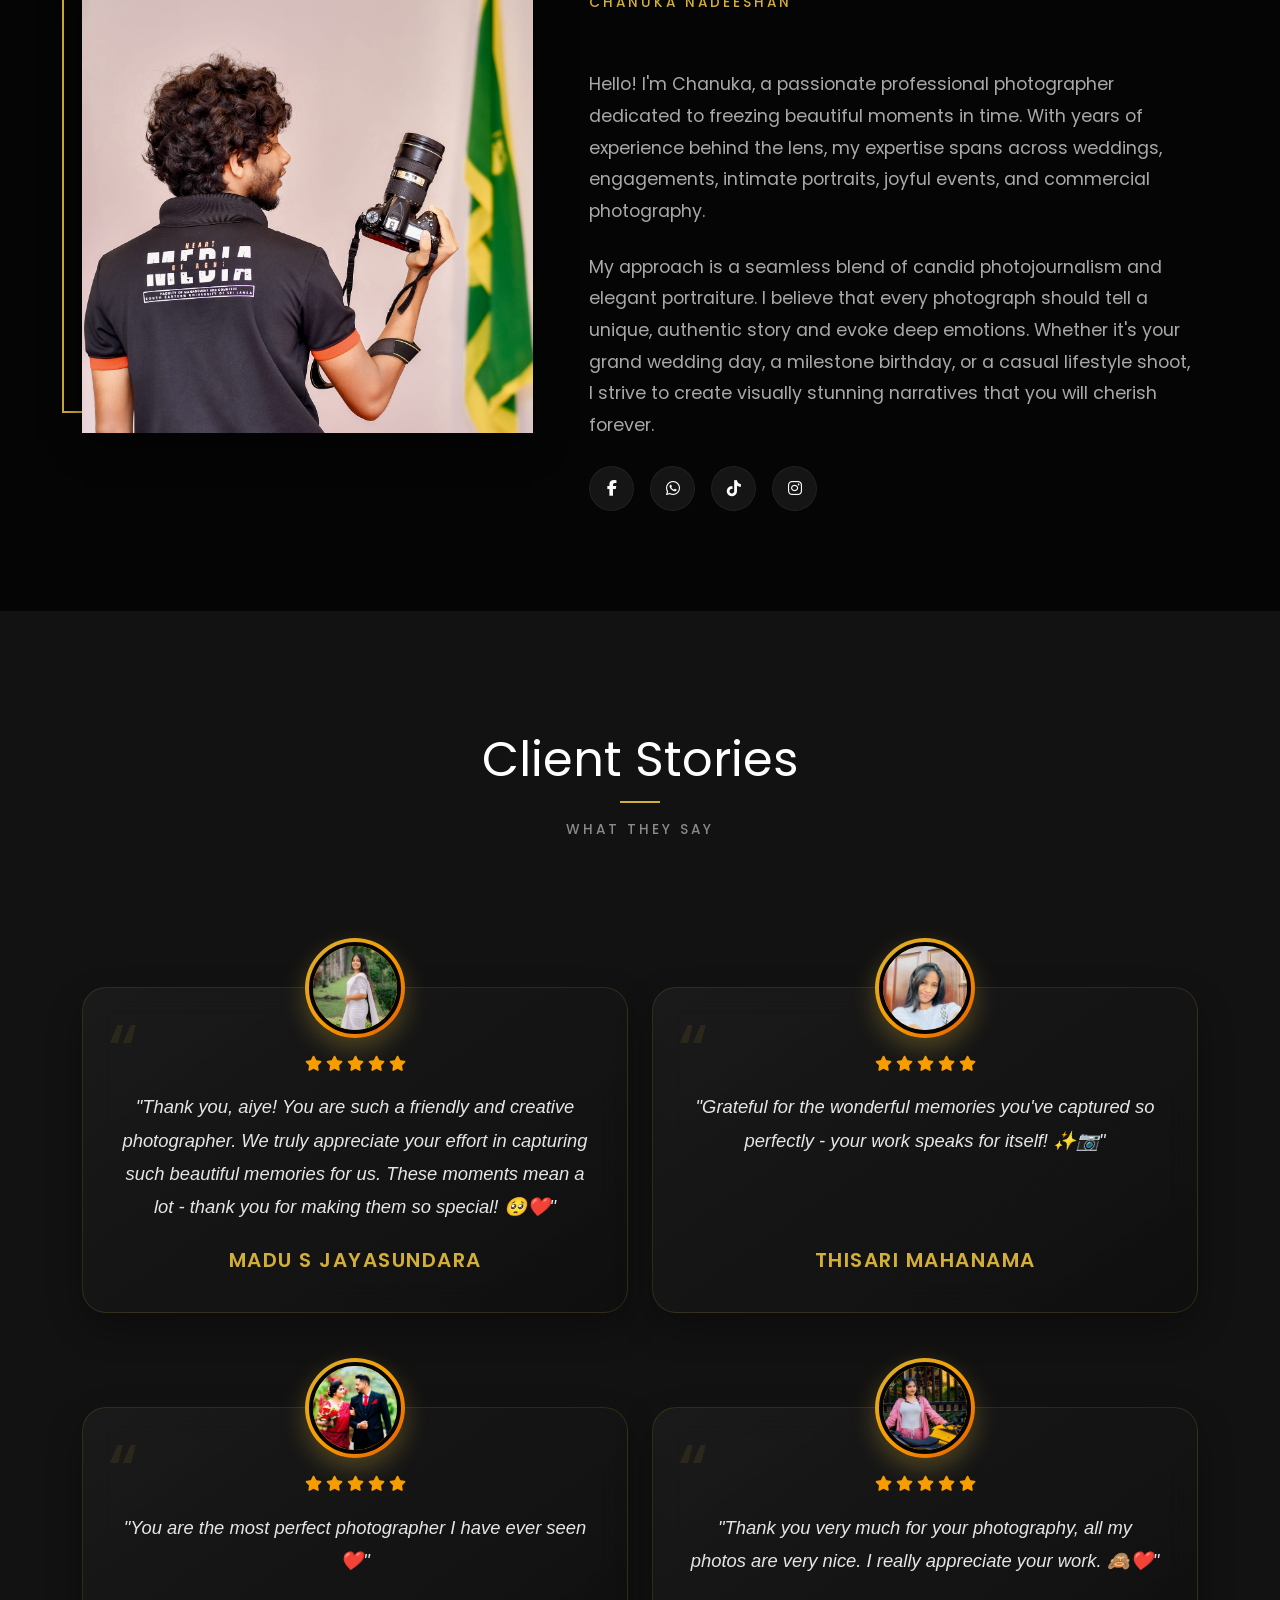
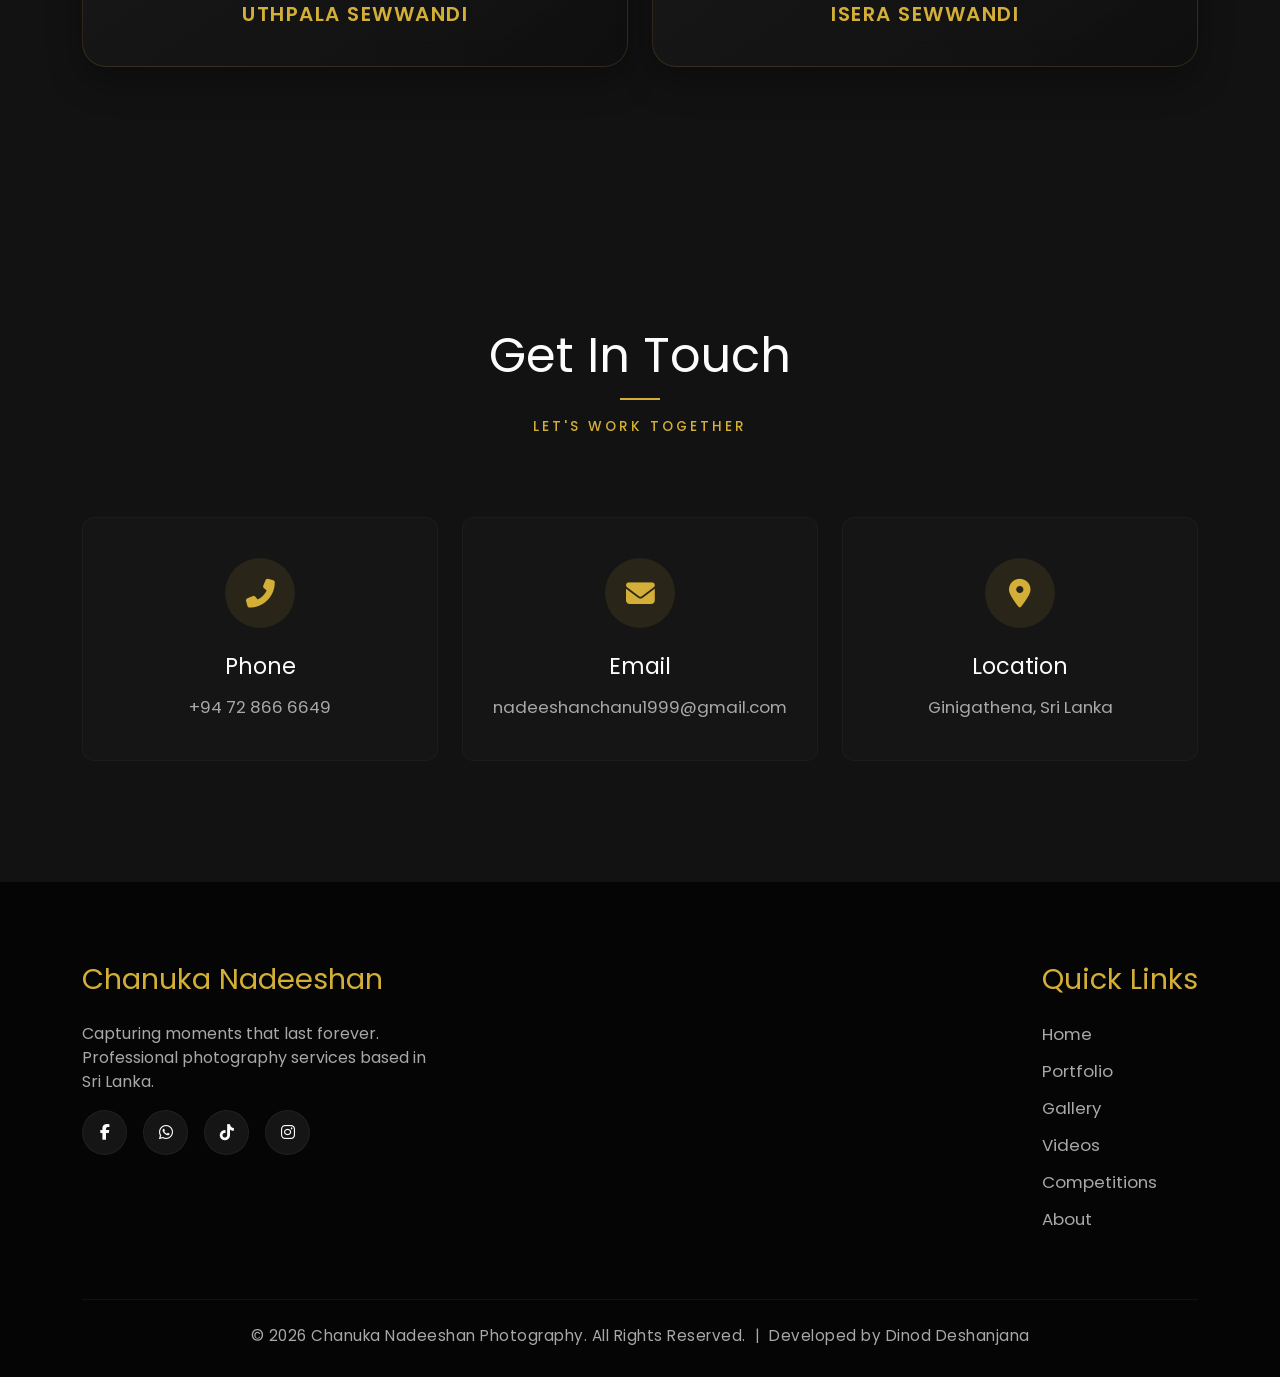
==== commit 7e2b6b33: "Integrate AOS and Lenis for scroll effects Add AOS & Lenis assets to index, gallery, competitions, a" ====
--- a/index.html
+++ b/index.html
@@ -21,6 +21,10 @@
     <link rel="preload"
         href="https://images.unsplash.com/photo-1492691527719-9d1e07e534b4?w=1800&auto=format&fit=crop&q=80" as="image"
         fetchpriority="high">
+    <!-- AOS CSS -->
+    <link href="https://unpkg.com/aos@2.3.1/dist/aos.css" rel="stylesheet" />
+    <!-- Lenis CSS -->
+    <link rel="stylesheet" href="https://unpkg.com/lenis@1.1.20/dist/lenis.css" />
 </head>
 
 <body data-bs-spy="scroll" data-bs-target="#mainNav" data-bs-offset="70">
@@ -961,6 +965,10 @@
 
     <!-- Custom JS -->
     <script src="script.js"></script>
+    <!-- AOS JS -->
+    <script src="https://unpkg.com/aos@2.3.1/dist/aos.js"></script>
+    <!-- Lenis JS -->
+    <script src="https://unpkg.com/lenis@1.1.20/dist/lenis.min.js"></script>
 </body>
 
 </html>
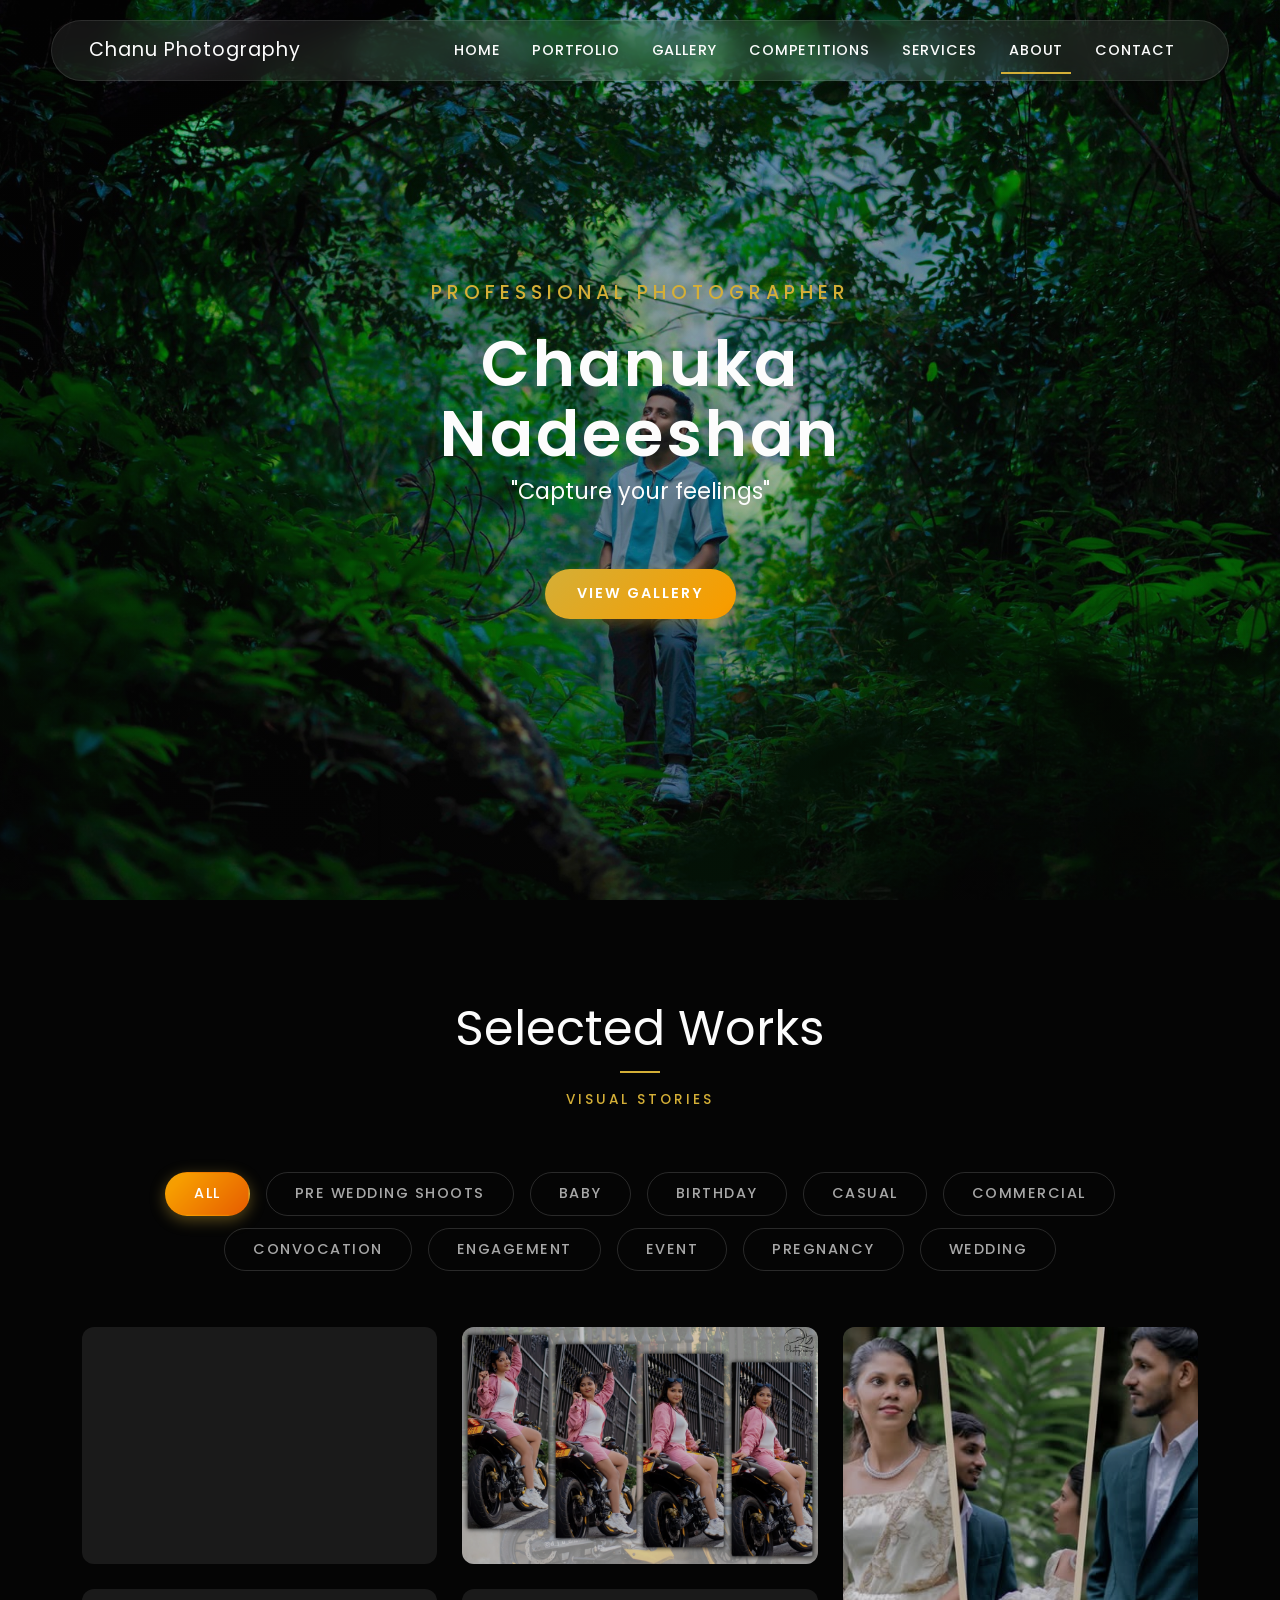
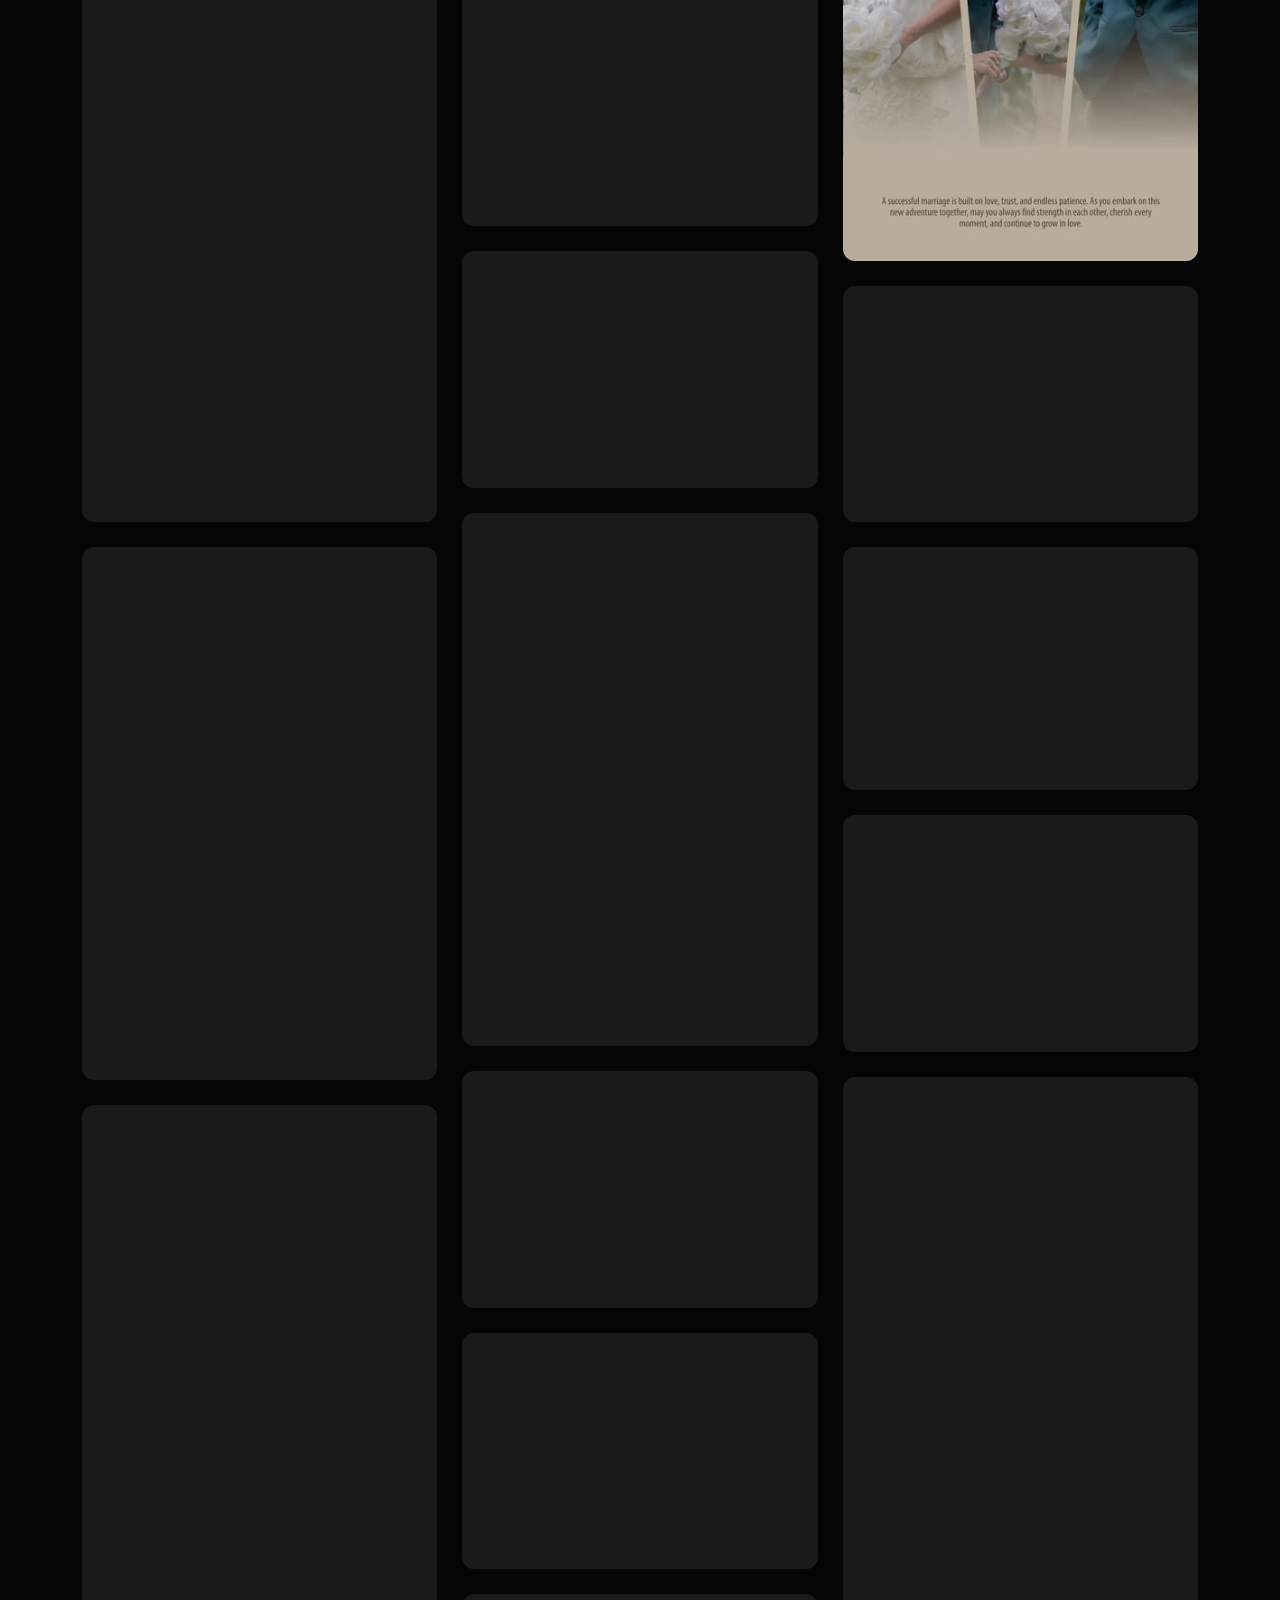
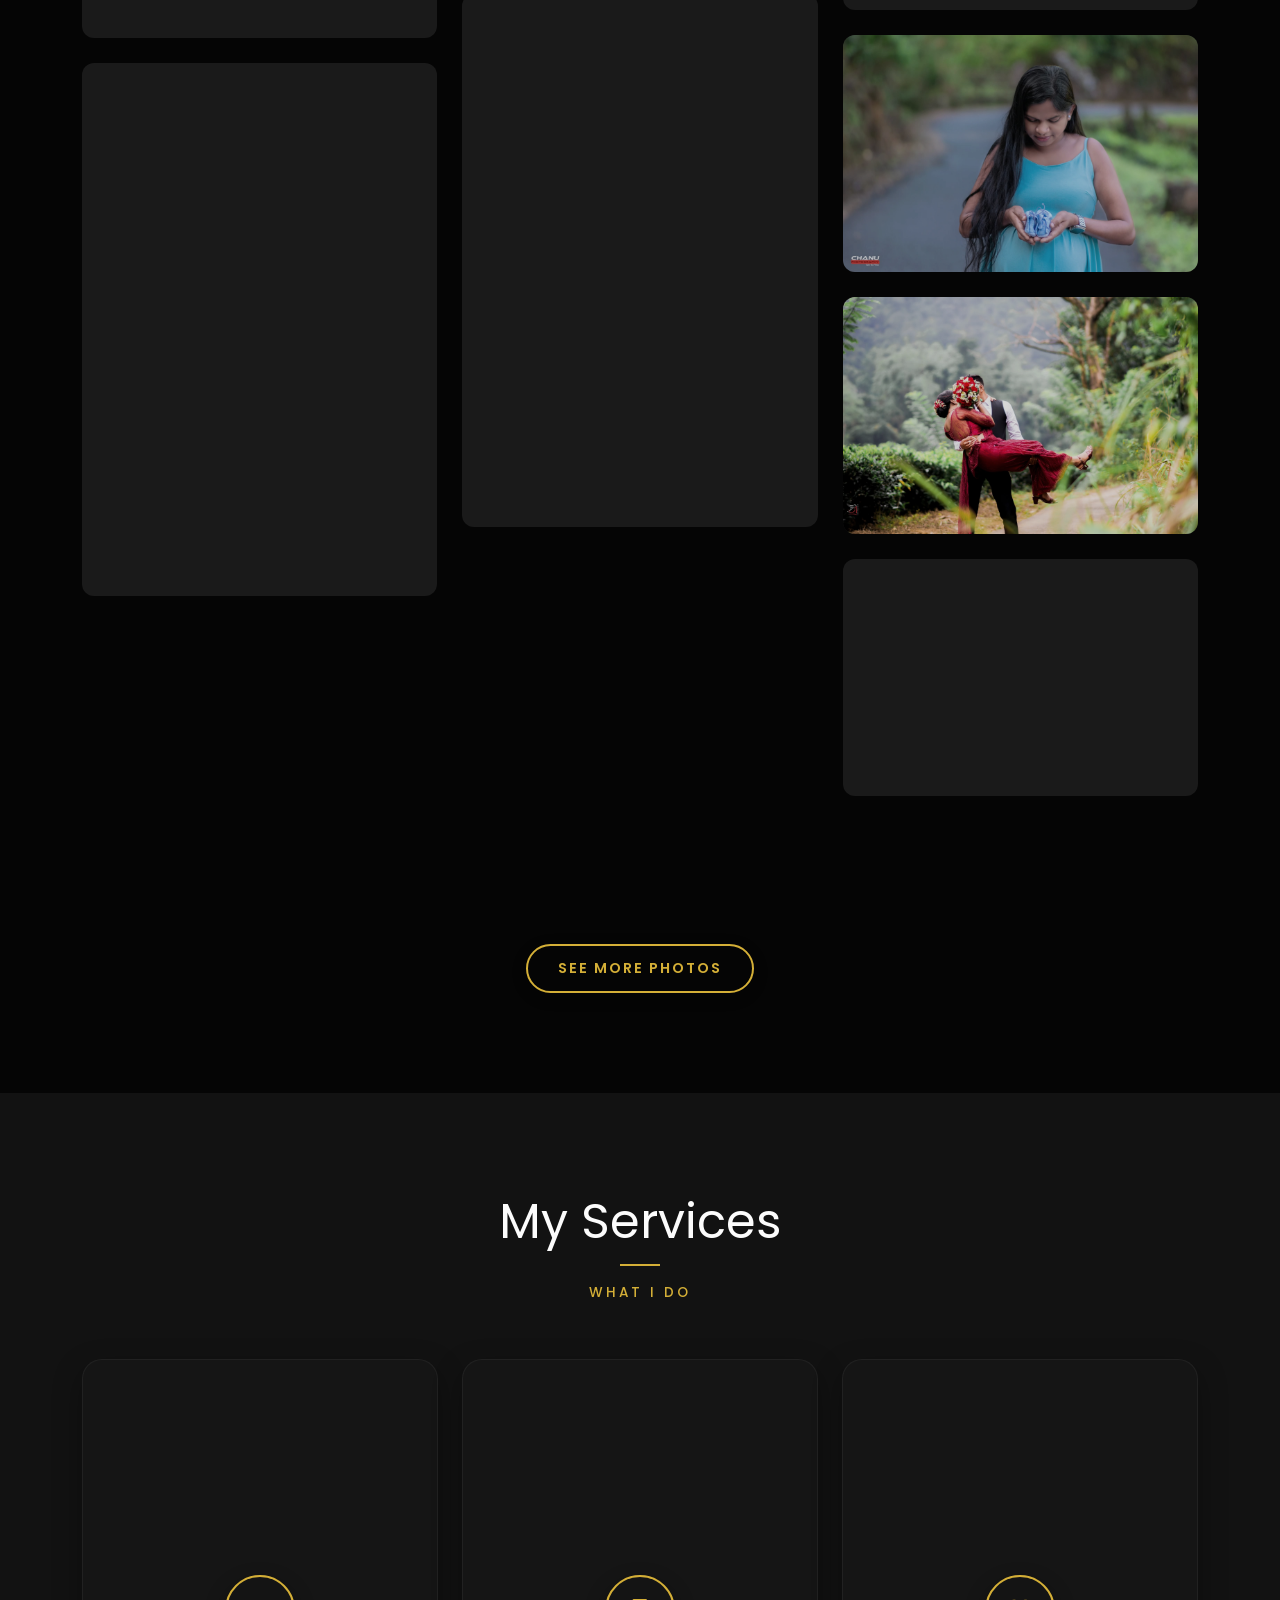
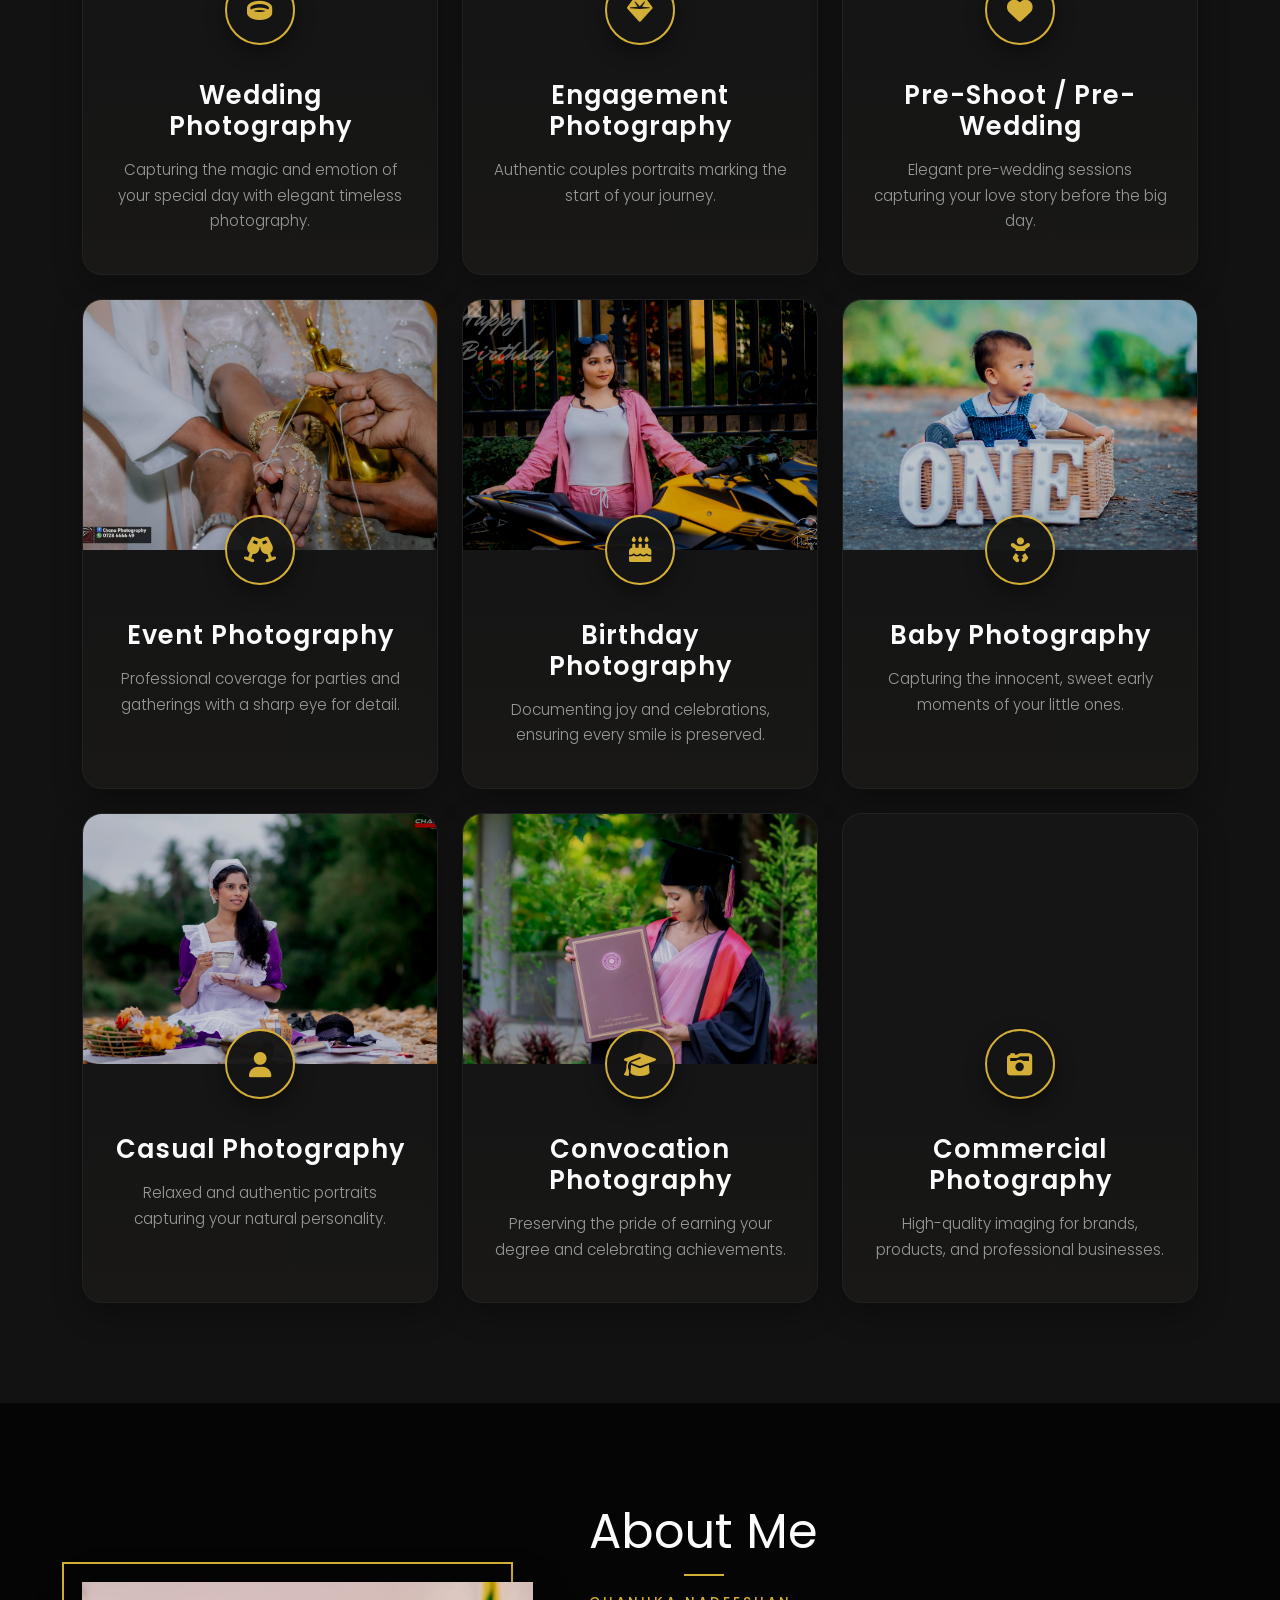
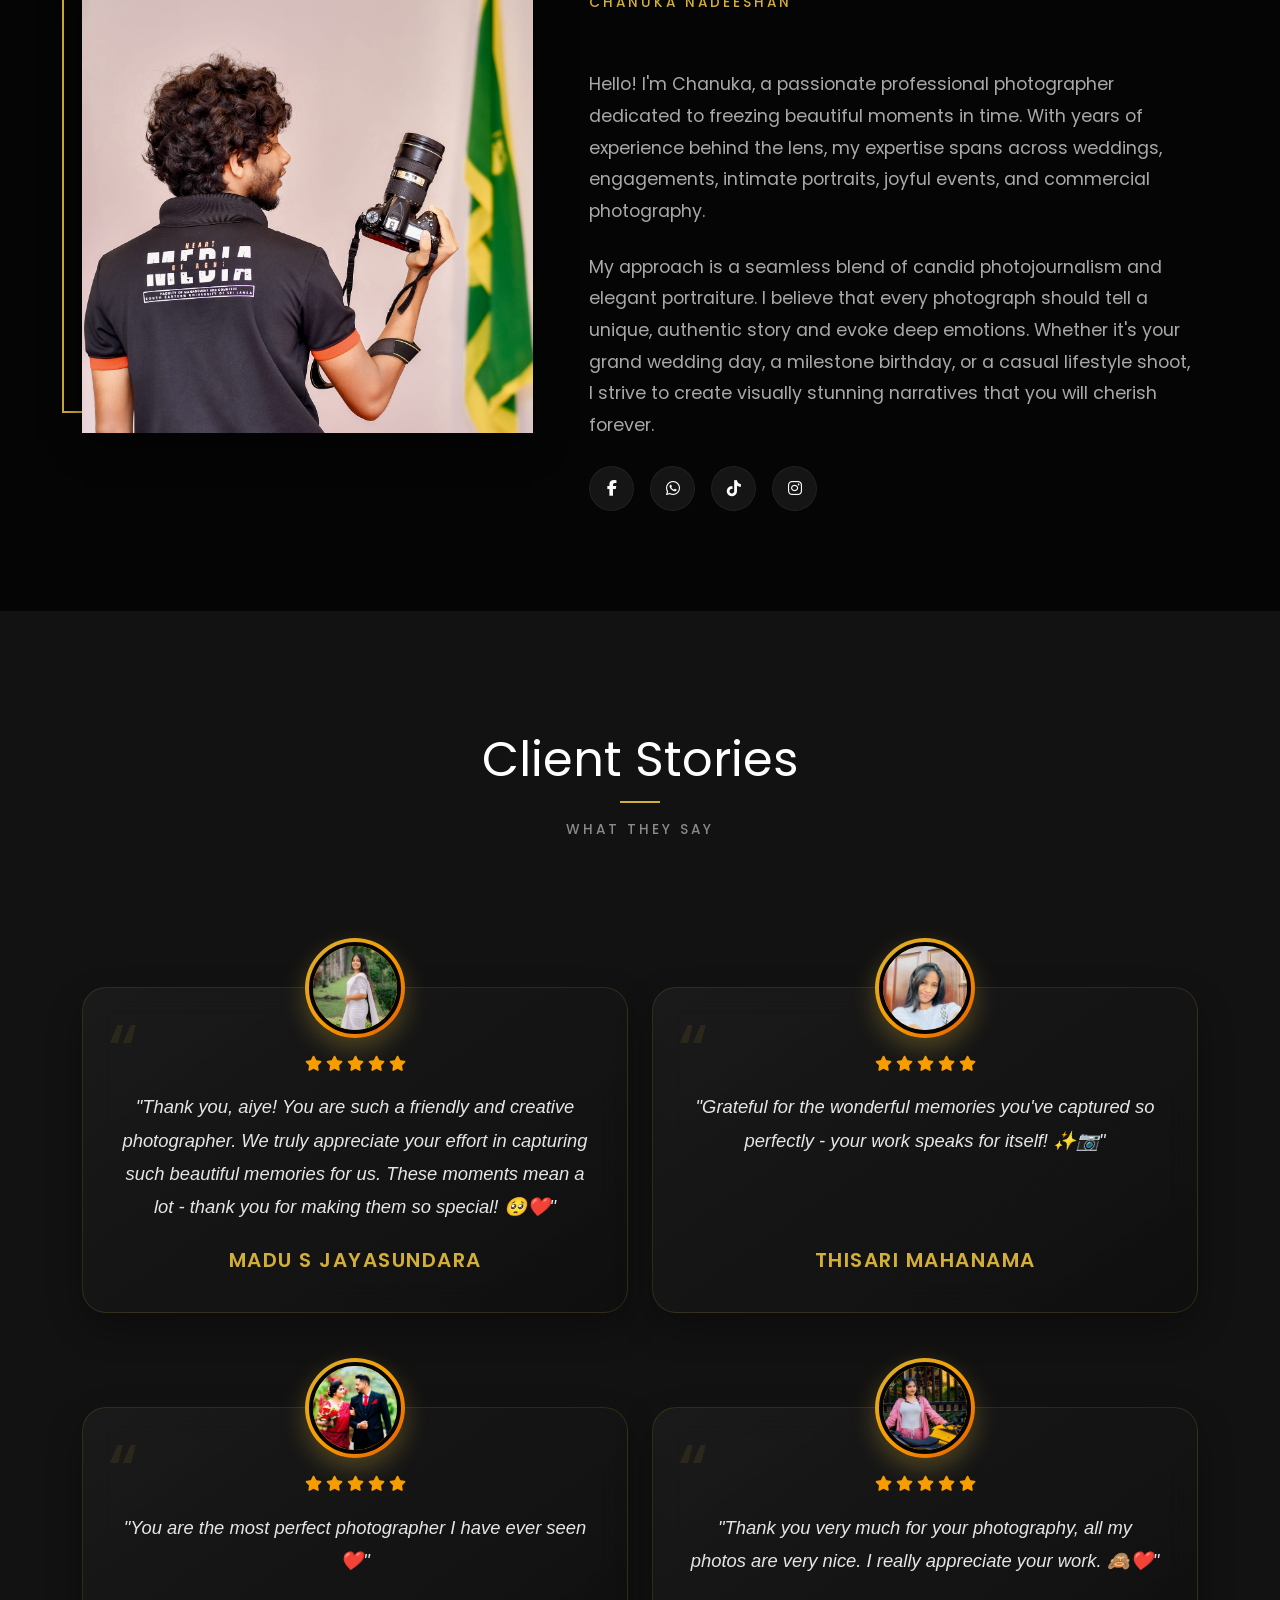
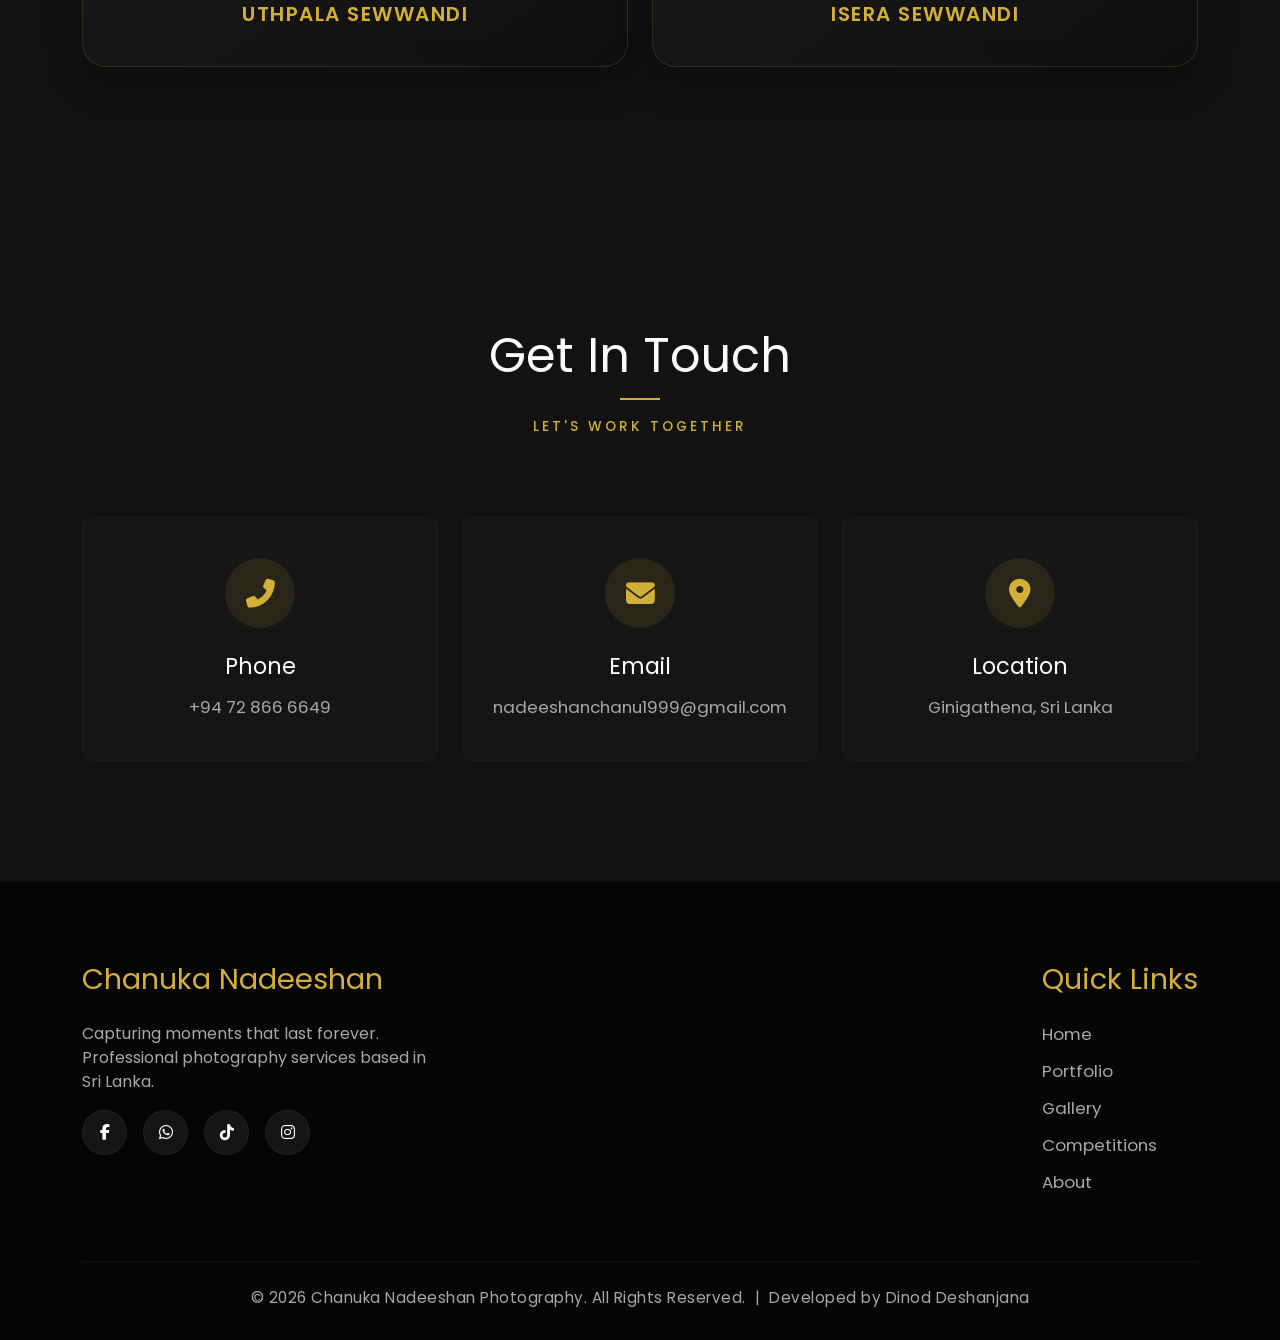
==== commit cd53c4c0: "Remove Videos page and update navigation Delete videos.html and associated Videos/*.mp4 assets, and " ====
--- a/index.html
+++ b/index.html
@@ -42,7 +42,7 @@
                     <li class="nav-item"><a class="nav-link active" href="#home">Home</a></li>
                     <li class="nav-item"><a class="nav-link" href="#portfolio">Portfolio</a></li>
                     <li class="nav-item"><a class="nav-link" href="gallery.html">Gallery</a></li>
-                    <li class="nav-item"><a class="nav-link" href="videos.html">Videos</a></li>
+
                     <li class="nav-item"><a class="nav-link" href="competitions.html">Competitions</a></li>
                     <li class="nav-item"><a class="nav-link" href="#services">Services</a></li>
                     <li class="nav-item"><a class="nav-link" href="#about">About</a></li>
@@ -945,7 +945,7 @@
                             <li><a href="#home">Home</a></li>
                             <li><a href="#portfolio">Portfolio</a></li>
                             <li><a href="gallery.html">Gallery</a></li>
-                            <li><a href="videos.html">Videos</a></li>
+
                             <li><a href="competitions.html">Competitions</a></li>
                             <li><a href="#about">About</a></li>
                         </ul>
--- a/style.css
+++ b/style.css
@@ -1,4 +1,4 @@
-﻿/* style.css - Photographer Portfolio */
+/* style.css - Photographer Portfolio */
 
 @import url('https://fonts.googleapis.com/css2?family=Outfit:wght@300;400;500;600&family=Playfair+Display:ital,wght@0,400;0,600;0,700;1,400&display=swap');
 @import url('https://fonts.googleapis.com/css2?family=Poppins:ital,wght@0,100;0,200;0,300;0,400;0,500;0,600;0,700;0,800;0,900;1,100;1,200;1,300;1,400;1,500;1,600;1,700;1,800;1,900&display=swap');
@@ -1372,13 +1372,15 @@
     background-color: #000;
 }
 
-.video-card video {
+.video-card video,
+.video-card iframe {
     position: absolute;
     top: 0;
     left: 0;
     width: 100%;
     height: 100%;
     object-fit: cover;
+    border: none;
 }
 
 .video-content {
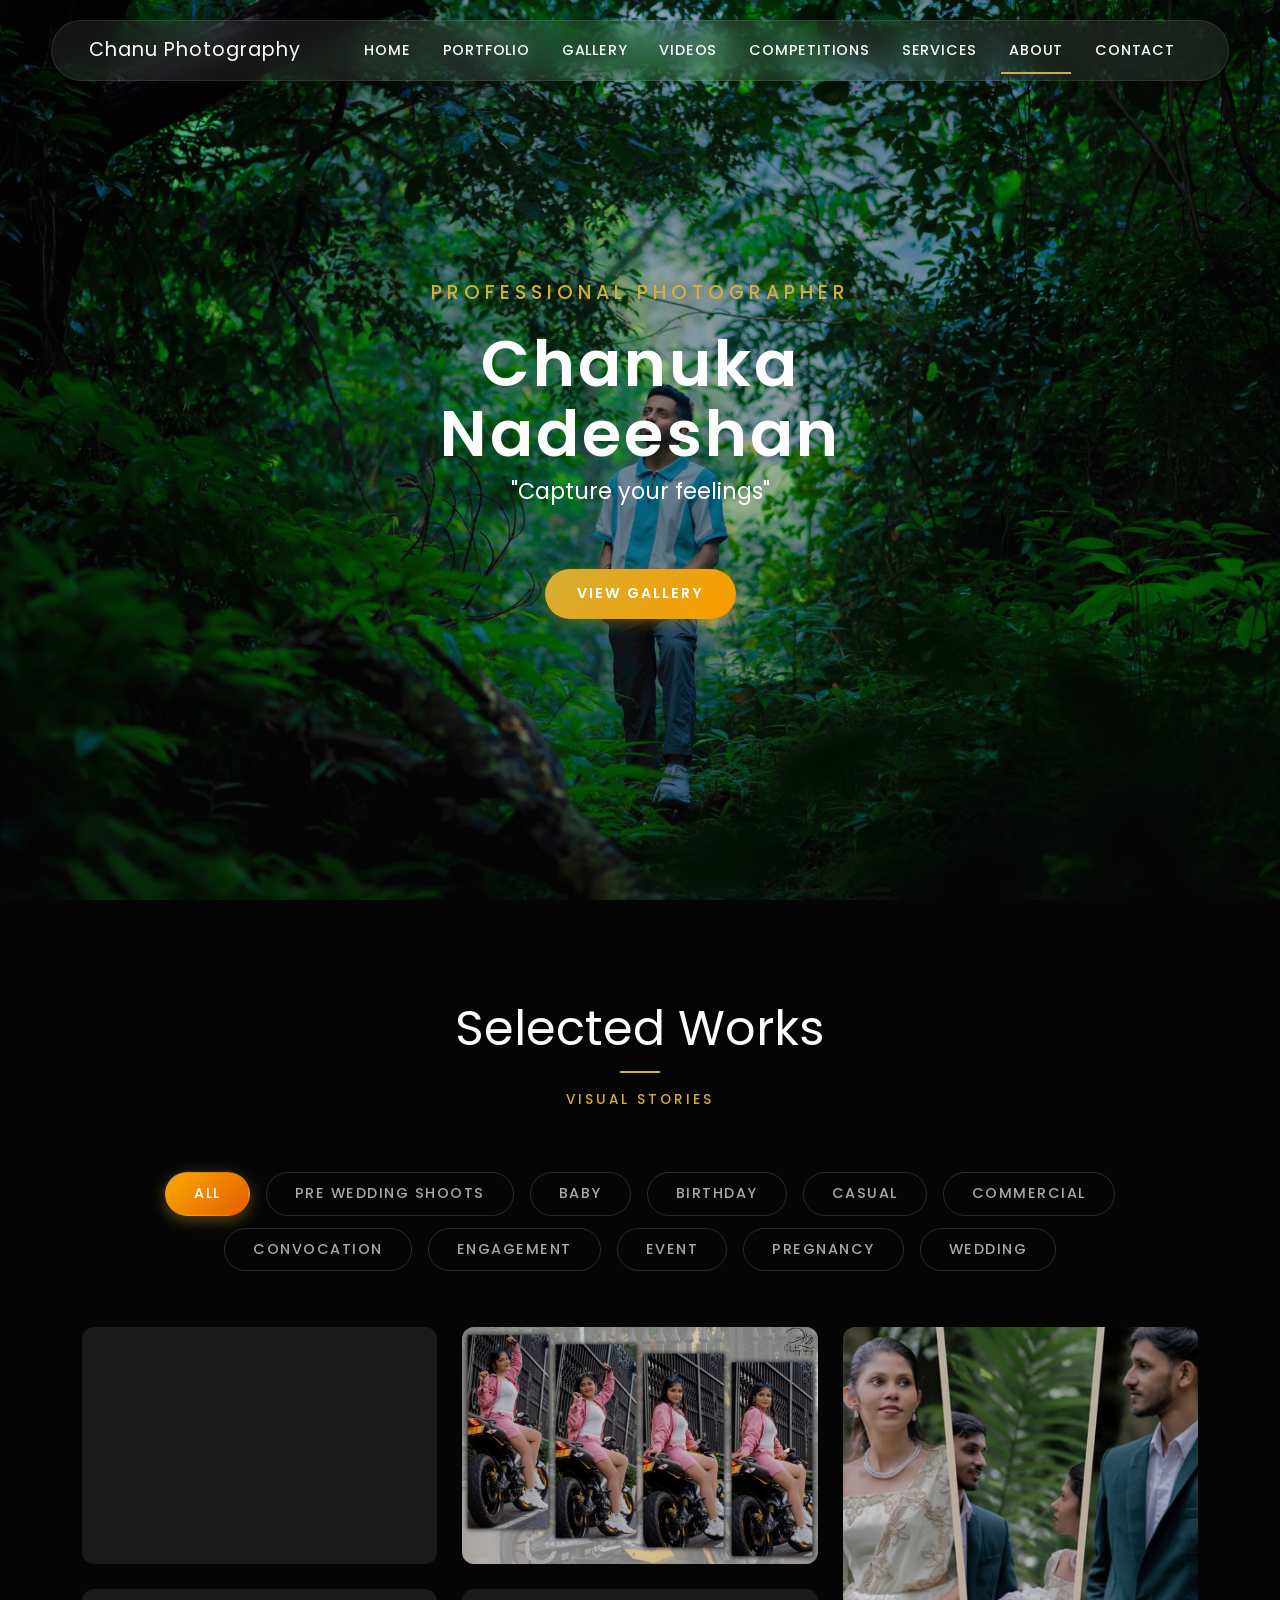
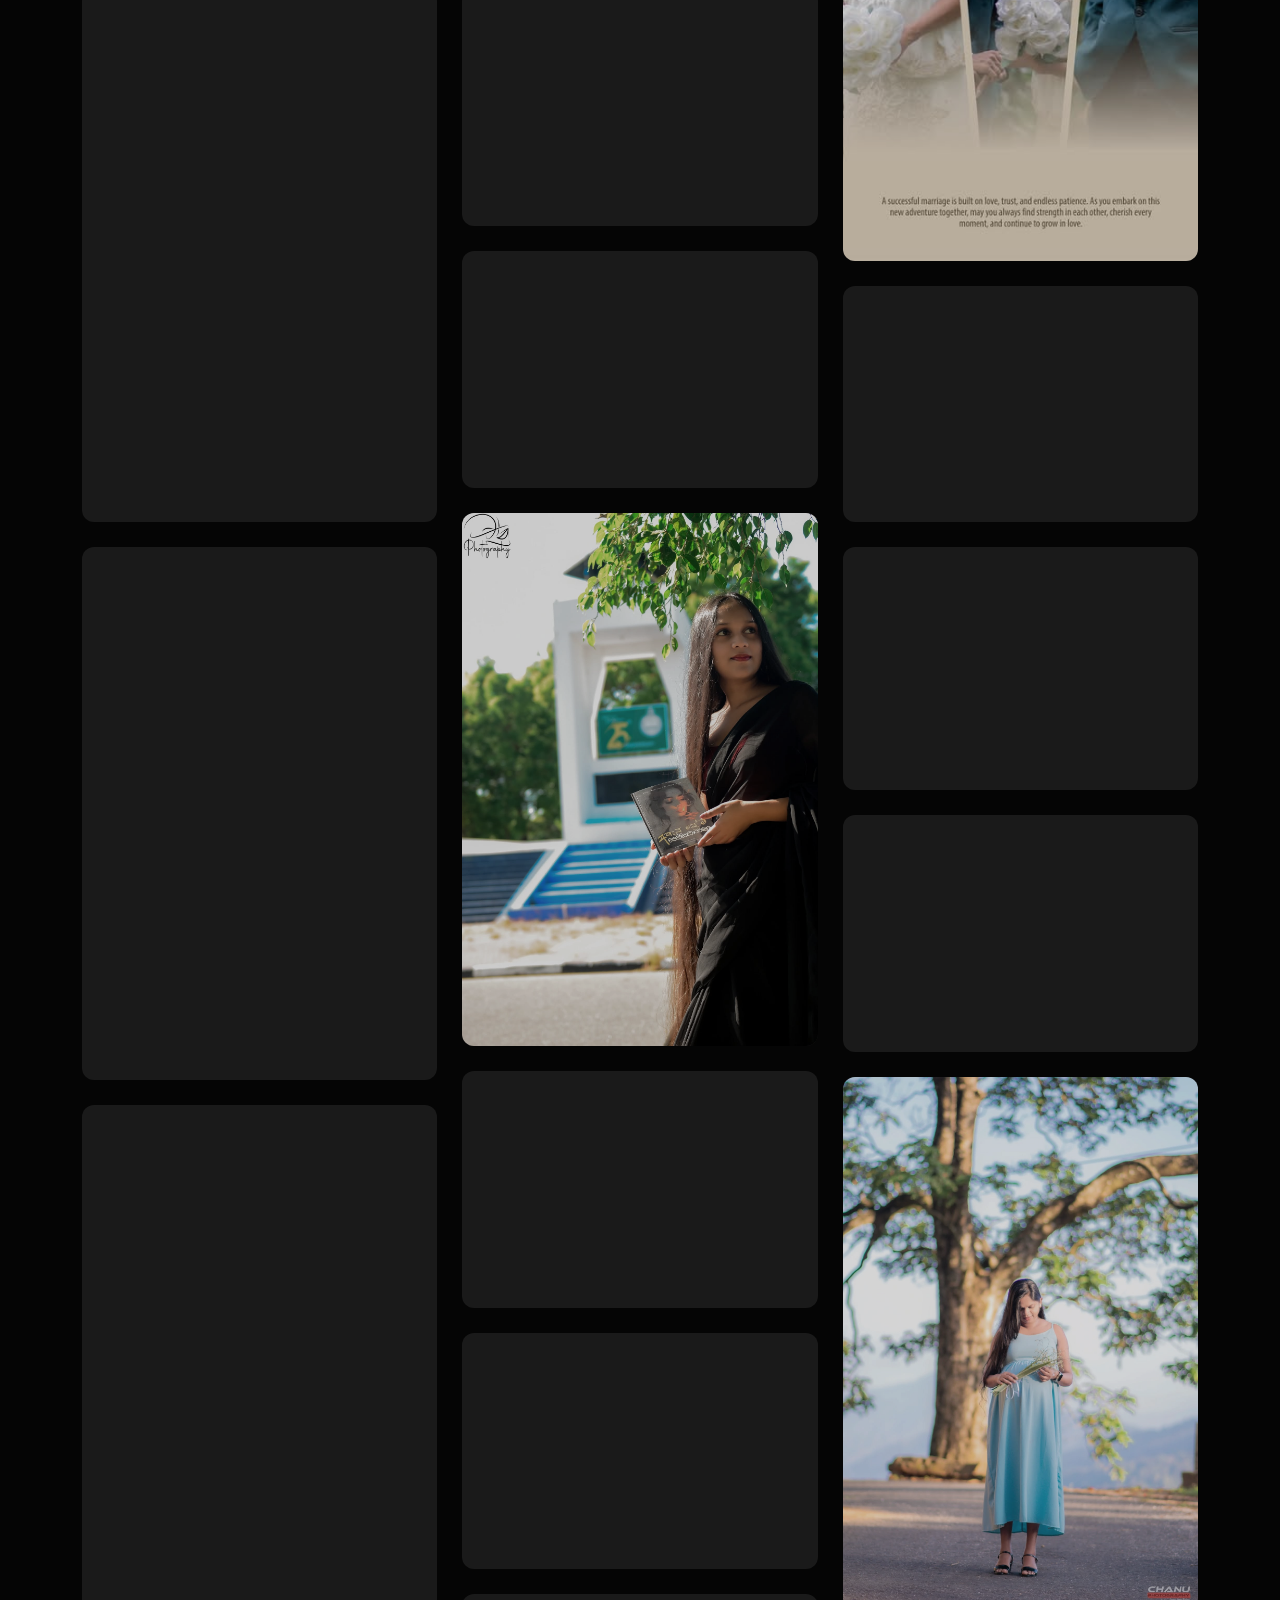
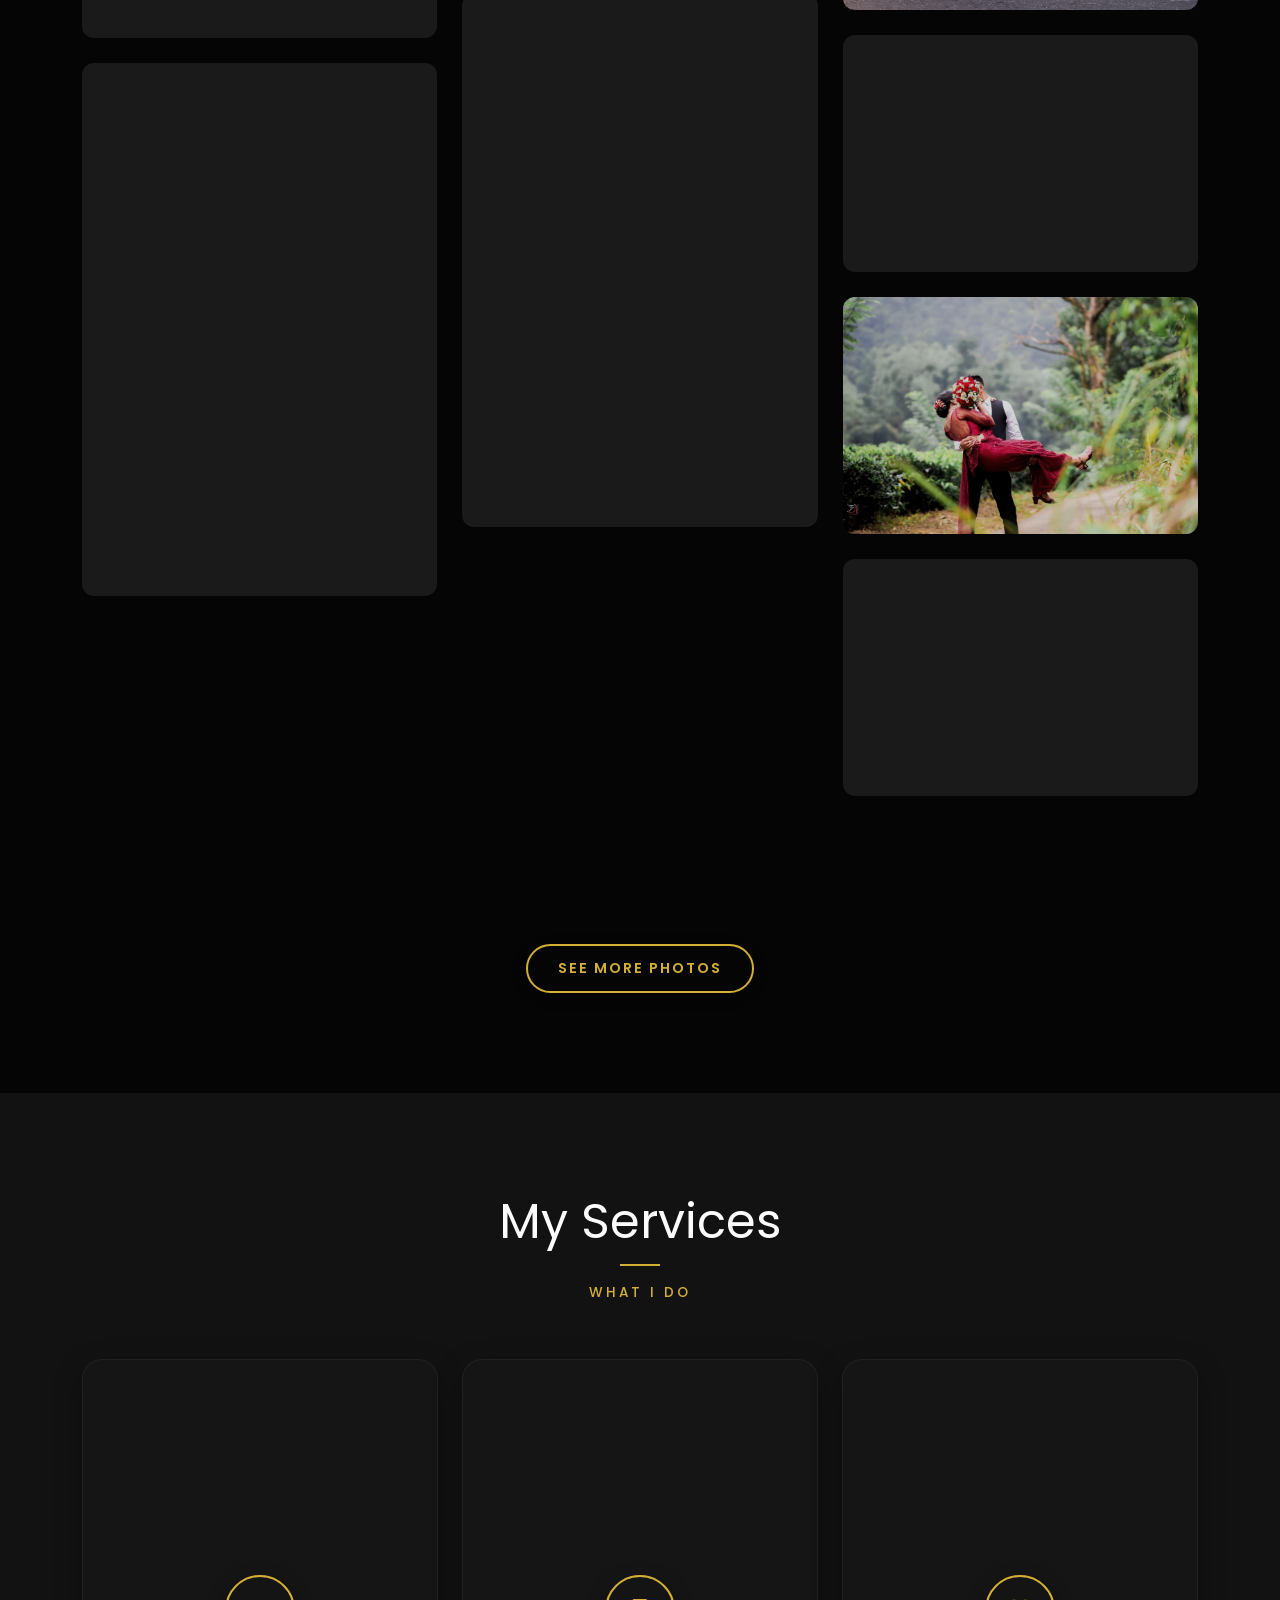
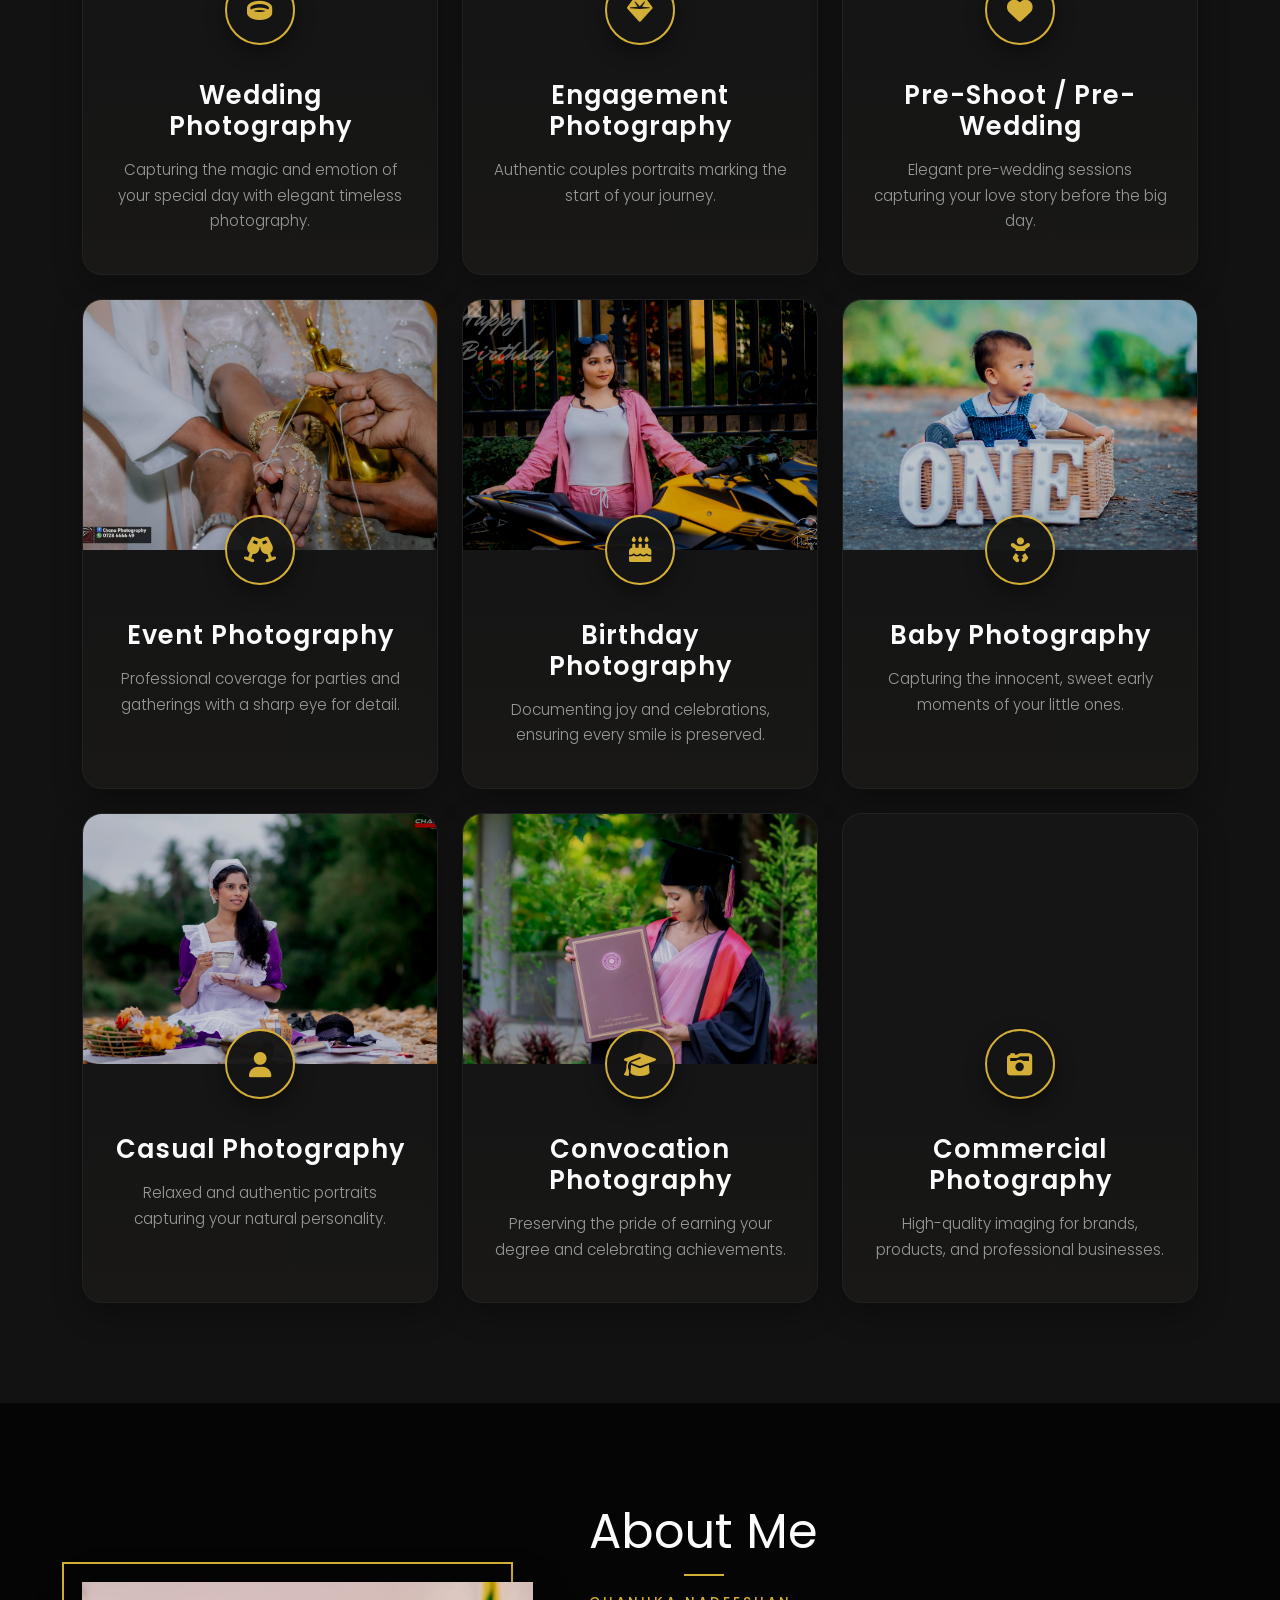
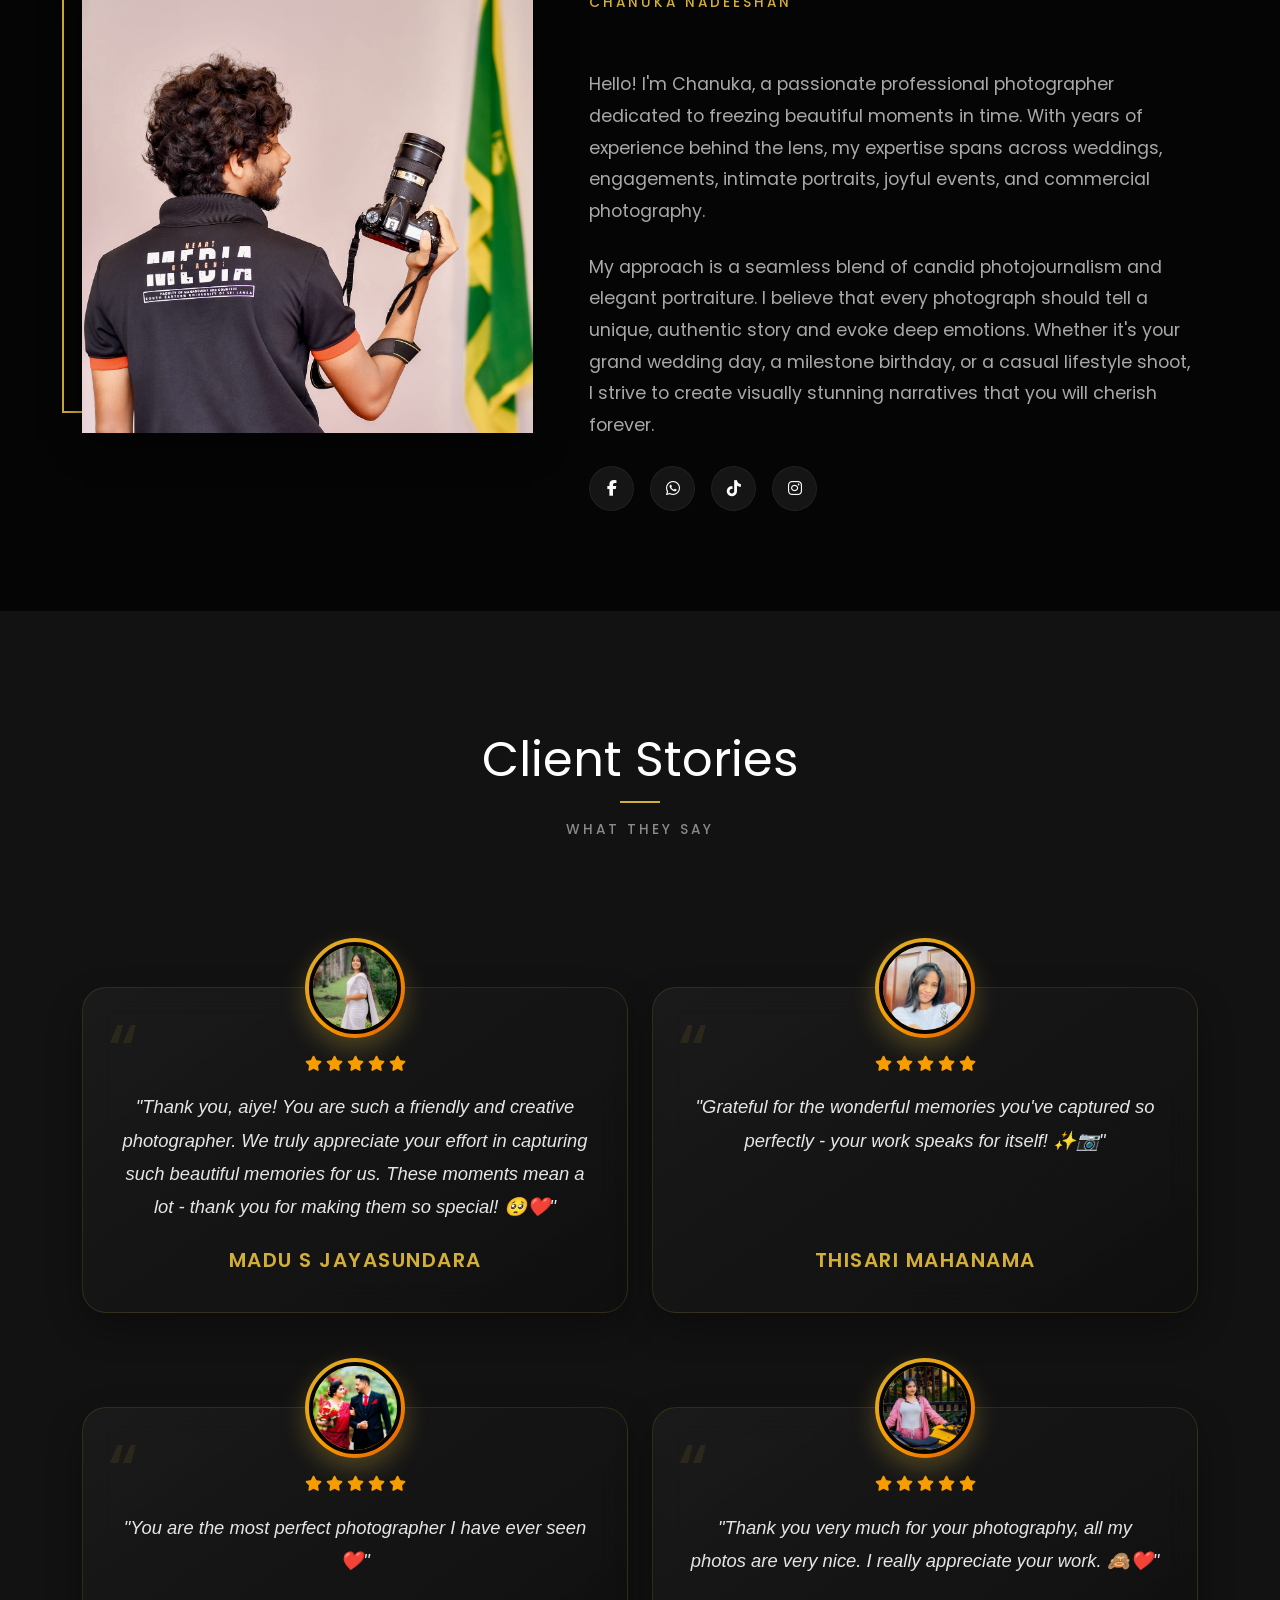
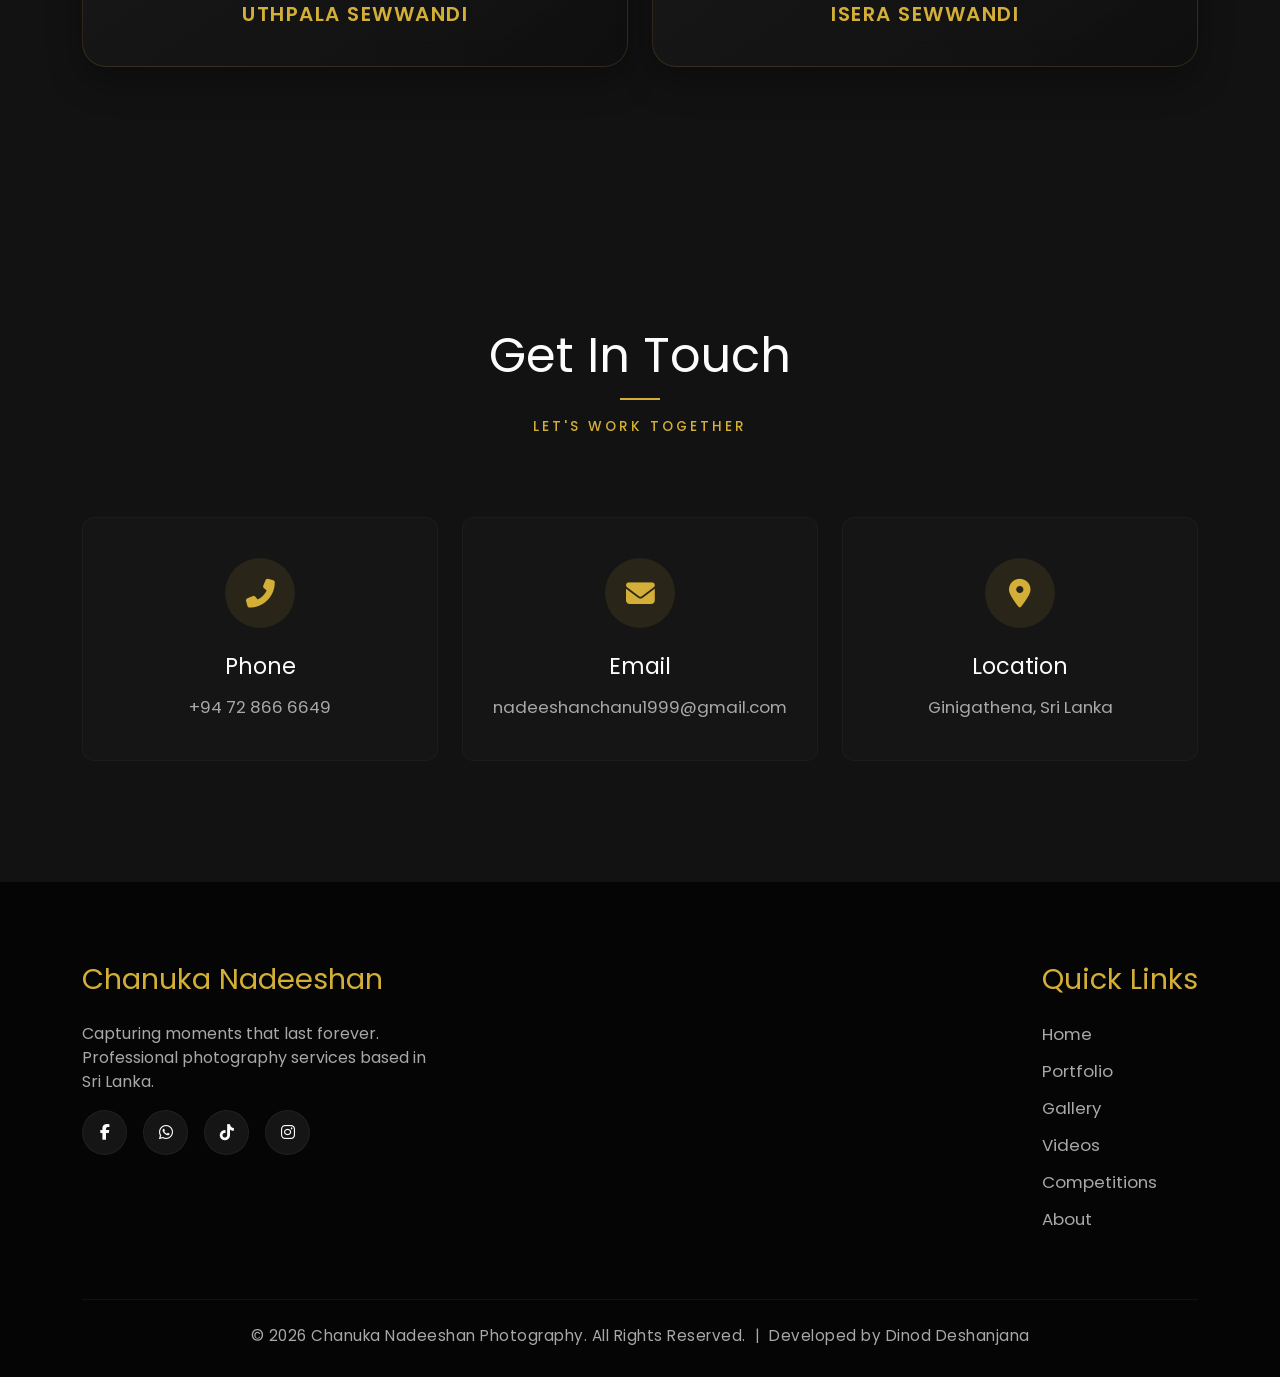
==== commit 412c6bb0: "Add videos page, nav links and styles Introduce a new videos page (videos.html) to showcase video po" ====
--- a/index.html
+++ b/index.html
@@ -42,6 +42,7 @@
                     <li class="nav-item"><a class="nav-link active" href="#home">Home</a></li>
                     <li class="nav-item"><a class="nav-link" href="#portfolio">Portfolio</a></li>
                     <li class="nav-item"><a class="nav-link" href="gallery.html">Gallery</a></li>
+                    <li class="nav-item"><a class="nav-link" href="videos.html">Videos</a></li>
 
                     <li class="nav-item"><a class="nav-link" href="competitions.html">Competitions</a></li>
                     <li class="nav-item"><a class="nav-link" href="#services">Services</a></li>
@@ -945,6 +946,7 @@
                             <li><a href="#home">Home</a></li>
                             <li><a href="#portfolio">Portfolio</a></li>
                             <li><a href="gallery.html">Gallery</a></li>
+                            <li><a href="videos.html">Videos</a></li>
 
                             <li><a href="competitions.html">Competitions</a></li>
                             <li><a href="#about">About</a></li>
--- a/style.css
+++ b/style.css
@@ -1341,50 +1341,57 @@
 }
 
 /* Videos Section */
+.page-hero {
+    position: relative;
+    border-bottom: 1px solid rgba(212, 175, 55, 0.2);
+}
+
 .videos-section {
+    background-color: var(--bg-darker);
     min-height: 80vh;
 }
 
-.video-card {
-    background-color: var(--bg-card);
+.modern-glass-card {
+    background: linear-gradient(145deg, rgba(30, 30, 30, 0.6) 0%, rgba(15, 15, 15, 0.9) 100%);
+    backdrop-filter: blur(15px);
+    -webkit-backdrop-filter: blur(15px);
+    border: 1px solid rgba(212, 175, 55, 0.15);
     border-radius: 20px;
     overflow: hidden;
     position: relative;
-    border: 1px solid rgba(255, 255, 255, 0.05);
-    box-shadow: 0 10px 30px rgba(0, 0, 0, 0.3);
+    box-shadow: 0 15px 35px rgba(0, 0, 0, 0.4);
     transition: transform 0.6s var(--ease-smooth), box-shadow 0.6s var(--ease-smooth), border-color 0.6s ease;
     display: flex;
     flex-direction: column;
     height: 100%;
 }
 
-.video-card:hover {
+.modern-glass-card:hover {
     transform: translateY(-8px);
-    box-shadow: 0 20px 40px rgba(0, 0, 0, 0.5);
+    box-shadow: 0 25px 50px rgba(0, 0, 0, 0.6), 0 0 25px rgba(212, 175, 55, 0.15);
     border-color: rgba(212, 175, 55, 0.4);
 }
 
 .video-wrapper {
     position: relative;
     width: 100%;
-    padding-top: 56.25%; /* 16:9 Aspect Ratio */
     overflow: hidden;
     background-color: #000;
-}
-
-.video-card video,
-.video-card iframe {
+    border-bottom: 2px solid rgba(212, 175, 55, 0.3);
+}
+
+.video-wrapper iframe,
+.video-wrapper video {
     position: absolute;
     top: 0;
     left: 0;
     width: 100%;
     height: 100%;
+    border: none;
     object-fit: cover;
-    border: none;
-}
-
-.video-content {
-    padding: 30px 25px;
+}
+
+.video-info {
     flex-grow: 1;
     display: flex;
     flex-direction: column;
@@ -1394,24 +1401,32 @@
 }
 
 .video-title {
-    font-size: 1.4rem;
+    font-size: 1.8rem;
     font-weight: 600;
     margin-bottom: 12px;
-    color: var(--text-main);
+    color: var(--primary-color);
     font-family: var(--font-serif);
     transition: color 0.4s var(--ease-smooth);
     letter-spacing: 0.5px;
 }
 
-.video-card:hover .video-title {
-    color: var(--primary-color);
+.title-divider {
+    width: 50px;
+    height: 3px;
+    background-color: var(--primary-color);
+    margin: 10px 0;
+}
+
+@media (max-width: 768px) {
+    .title-divider {
+        margin: 10px auto;
+    }
 }
 
 .video-desc {
     color: var(--text-muted);
-    font-size: 0.95rem;
-    line-height: 1.6;
+    font-size: 1.05rem;
+    line-height: 1.8;
     margin-bottom: 0;
-    flex-grow: 1;
     font-weight: 300;
 }
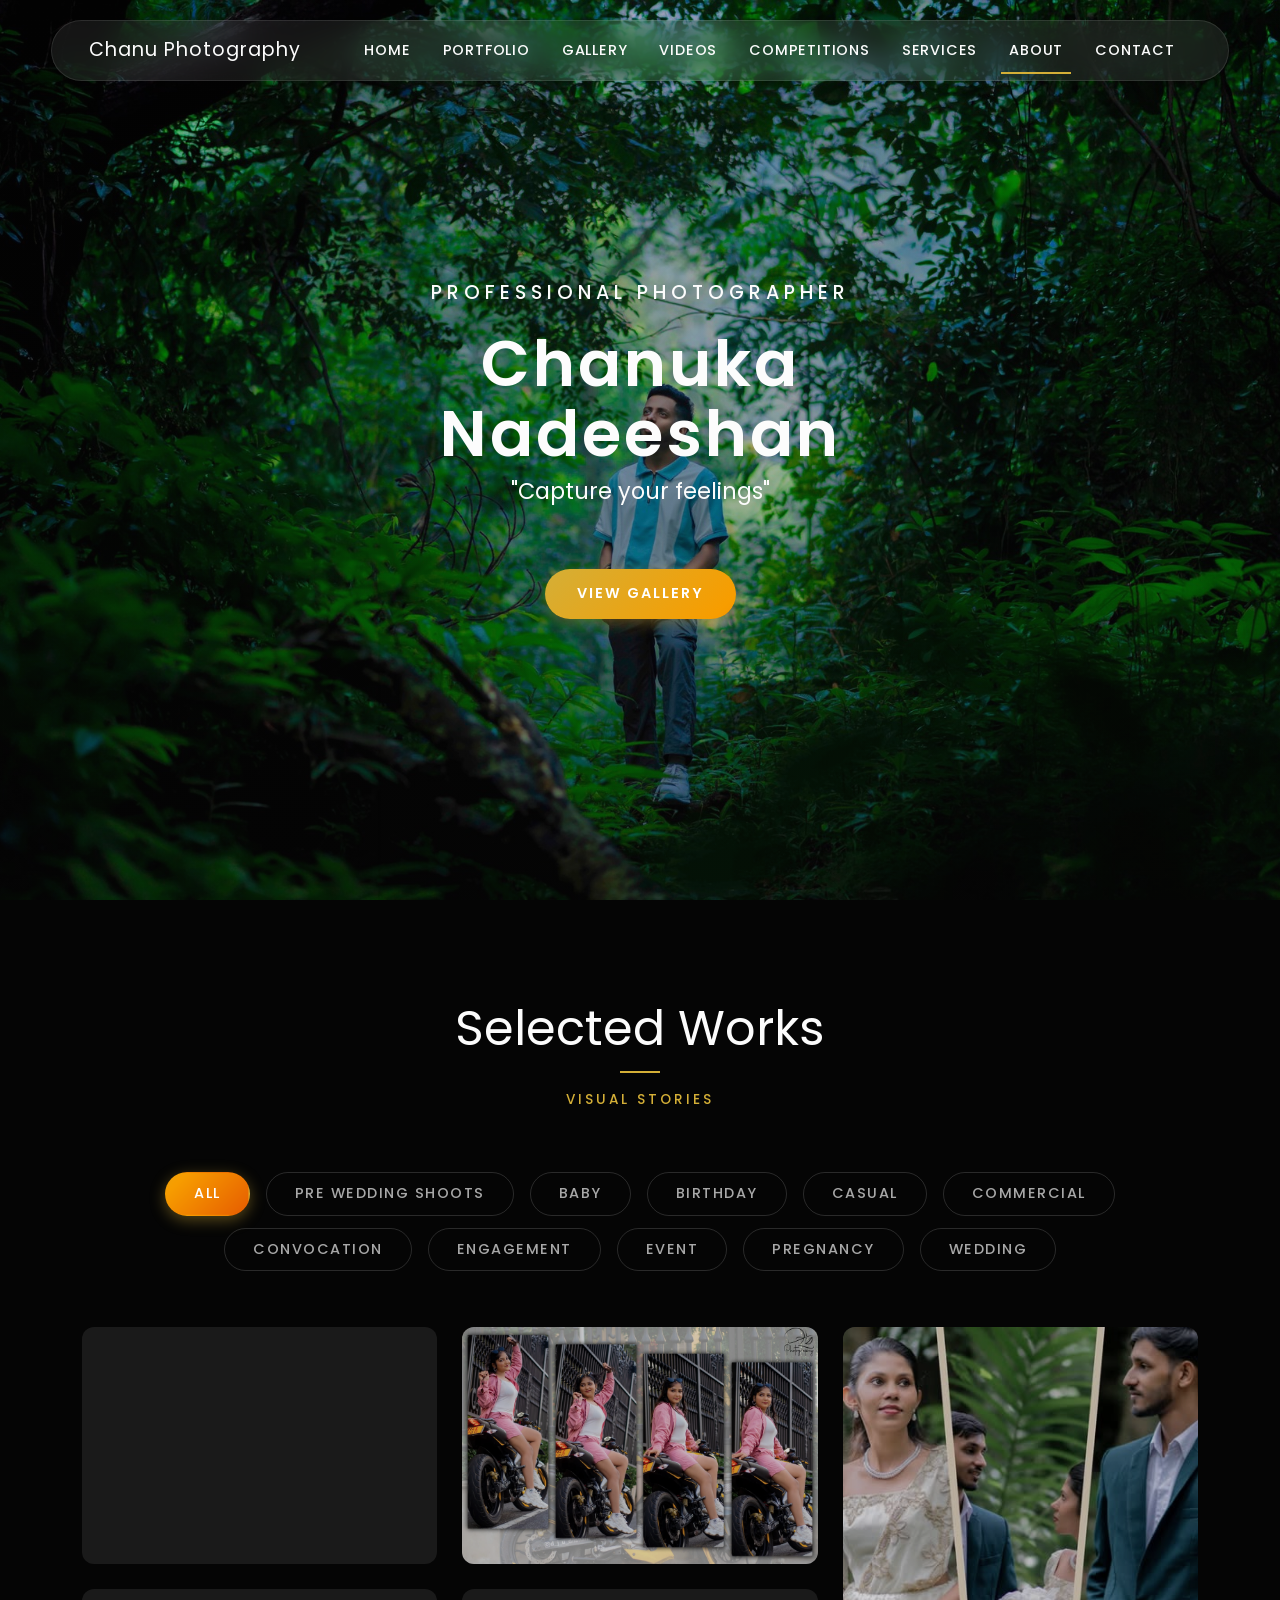
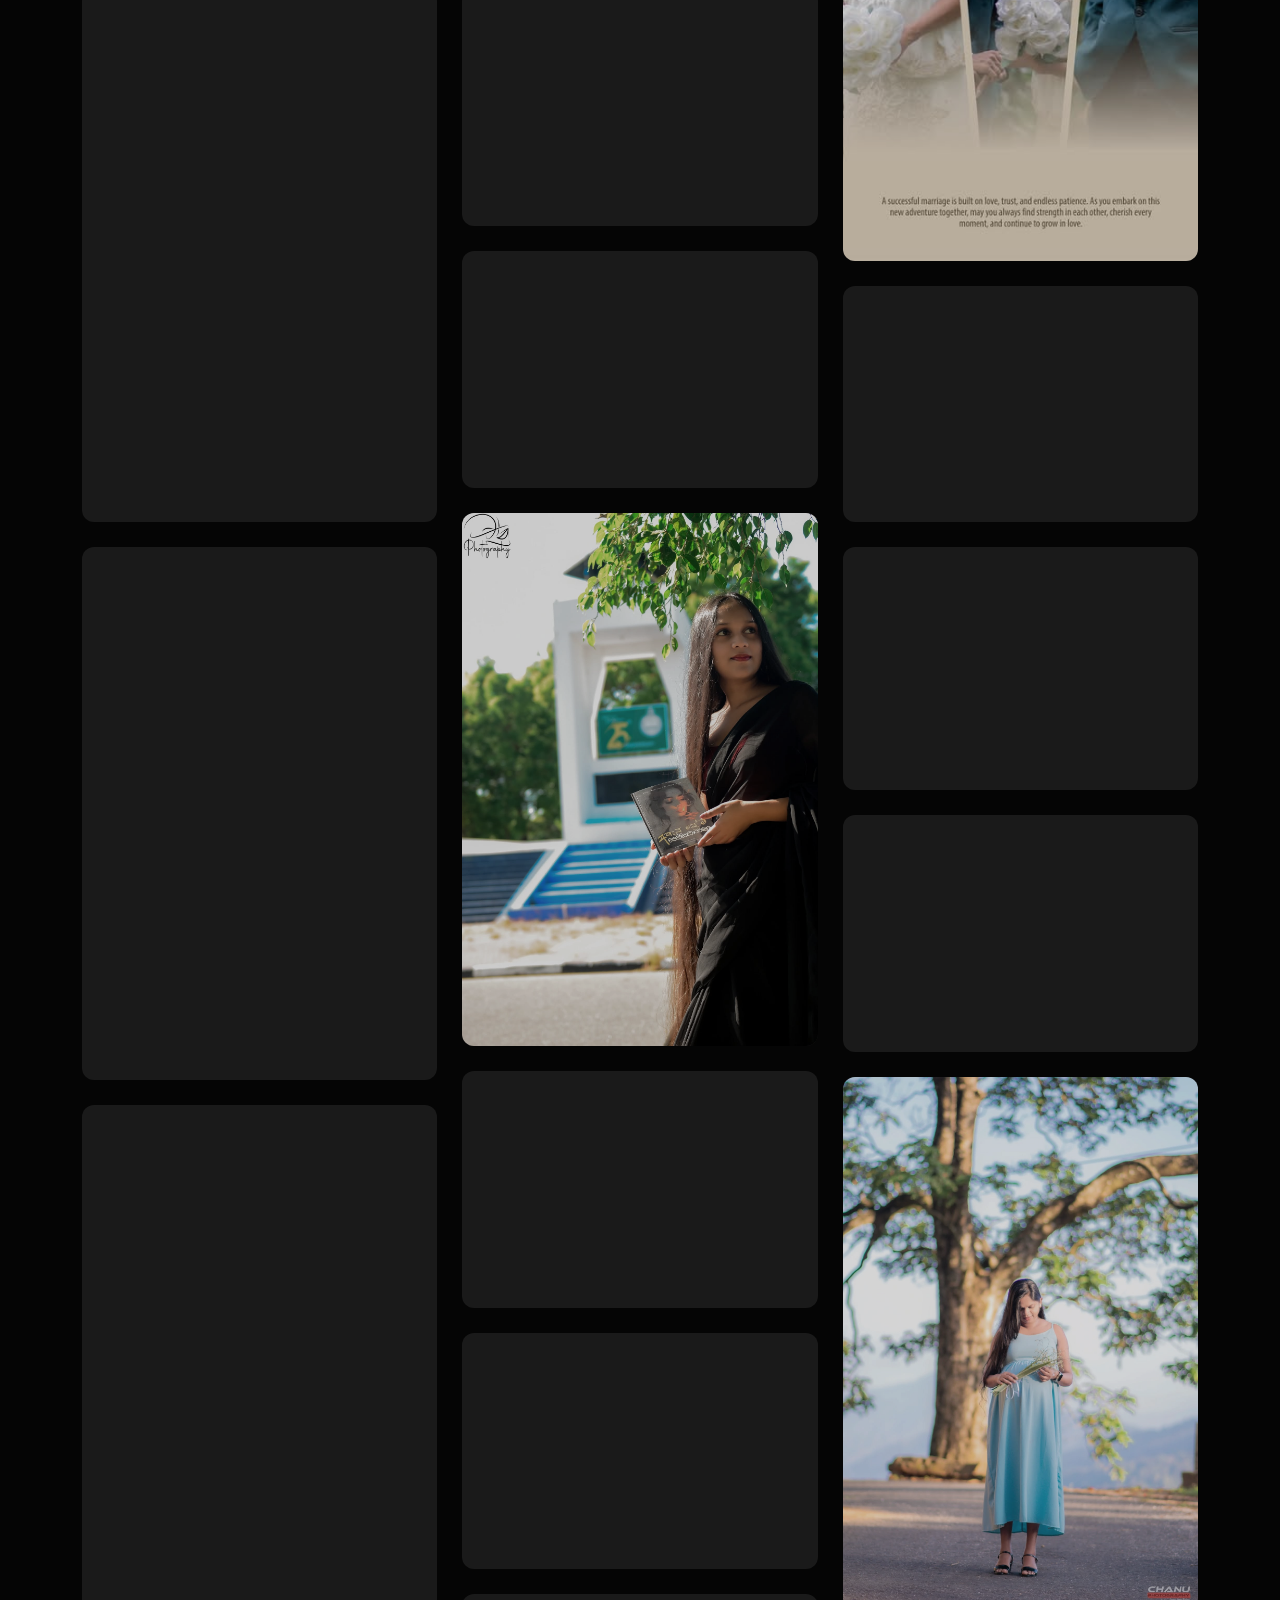
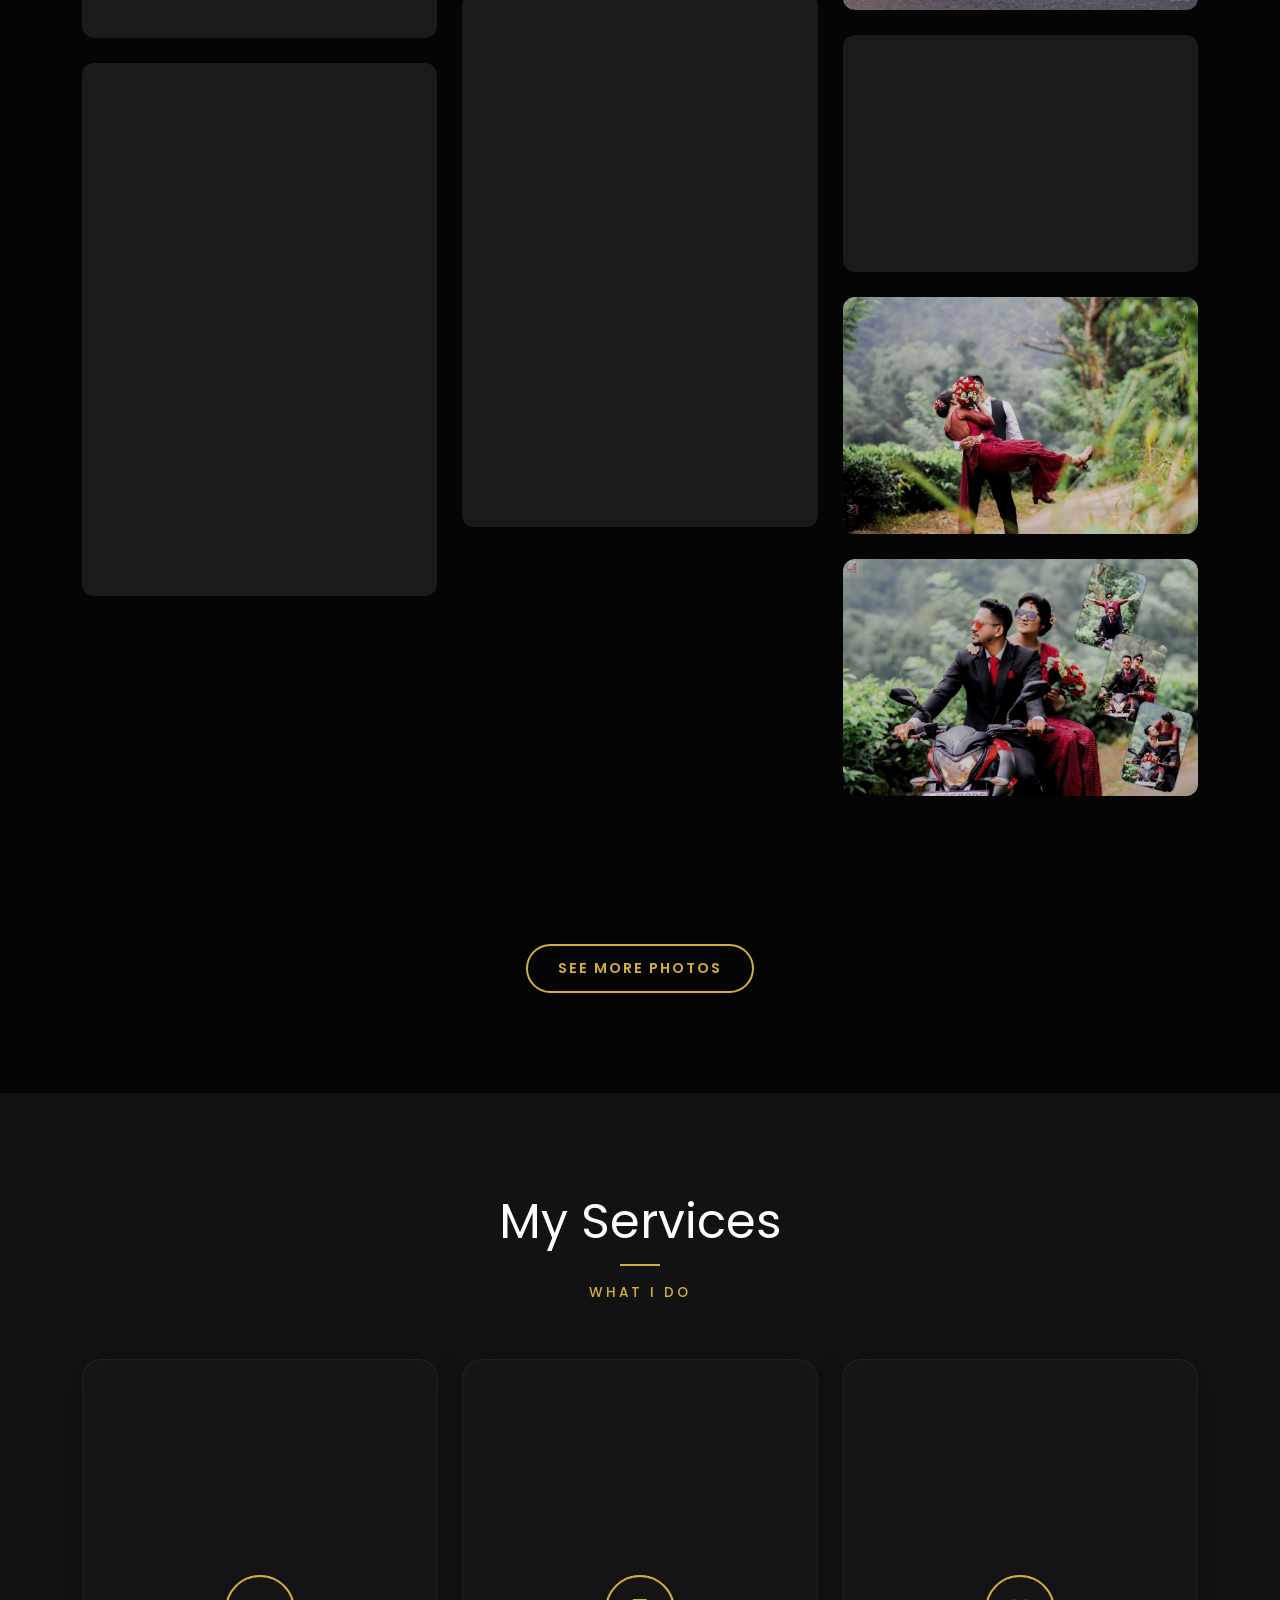
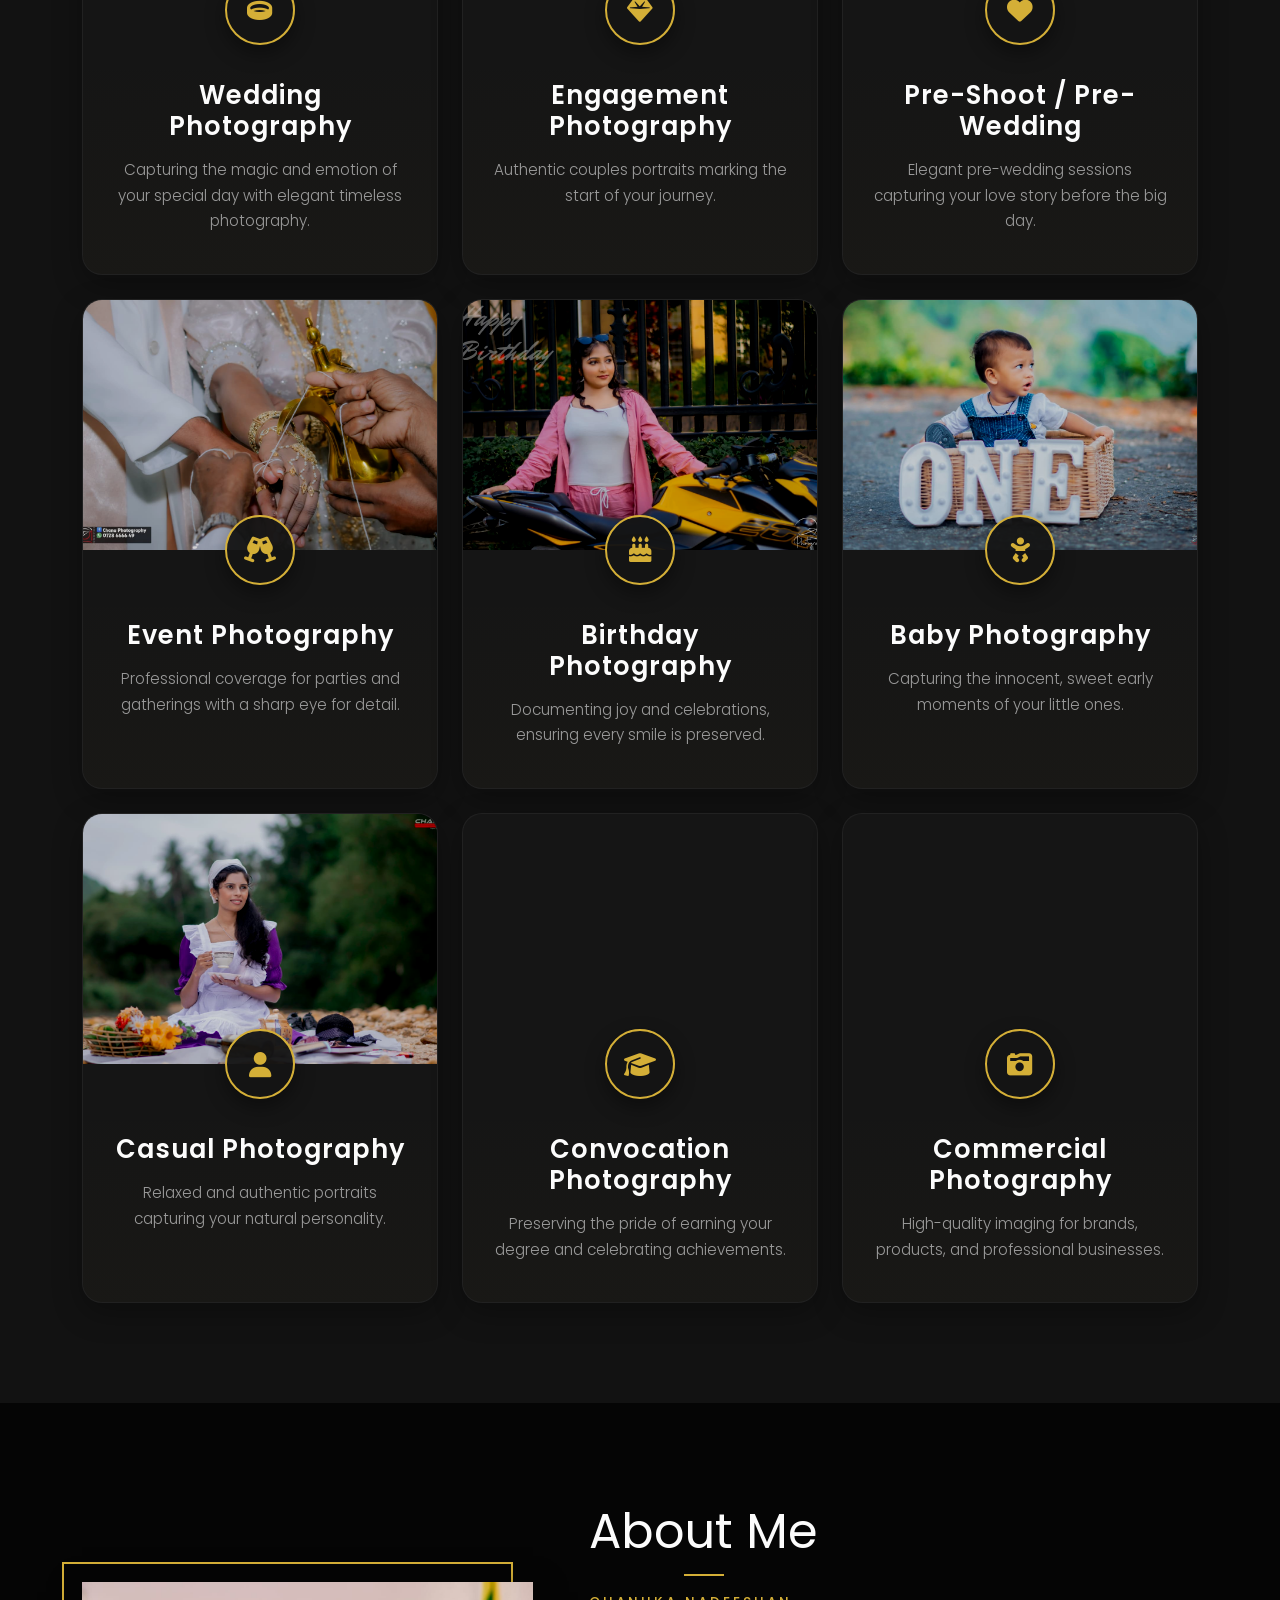
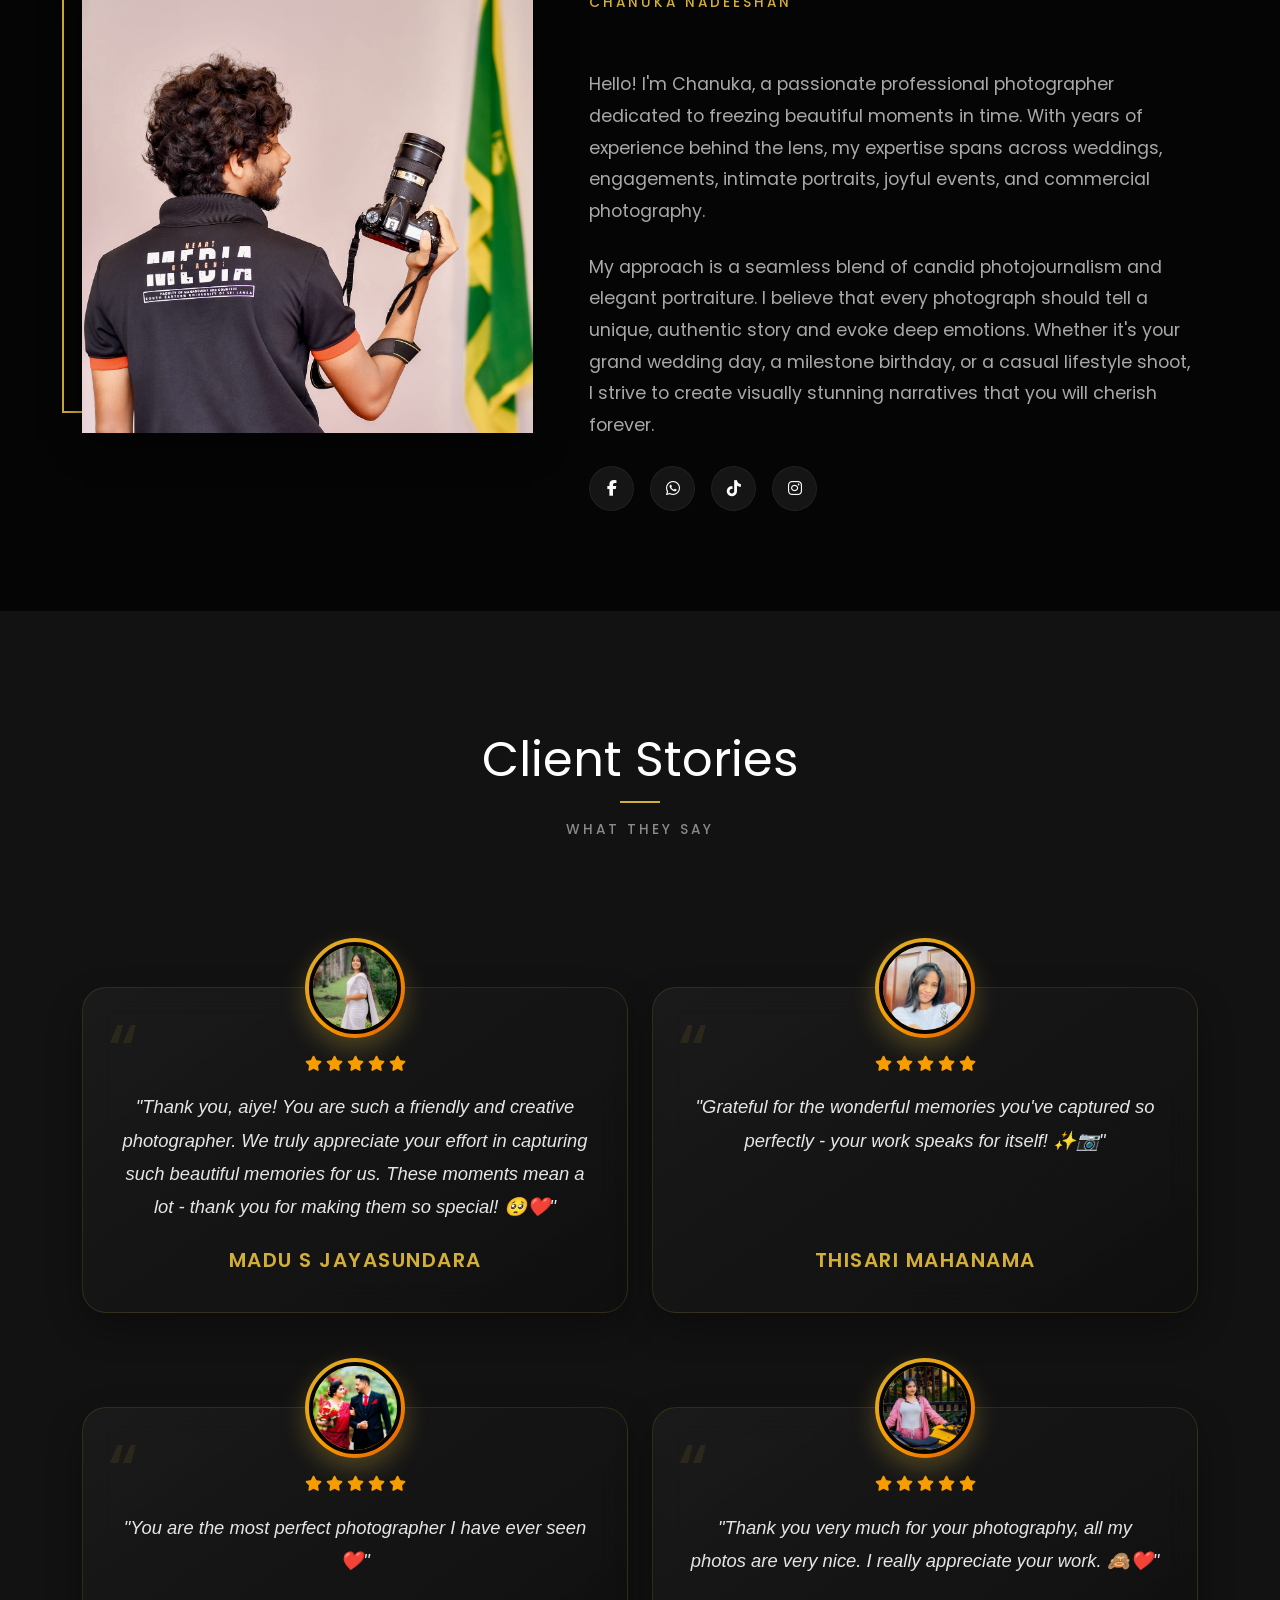
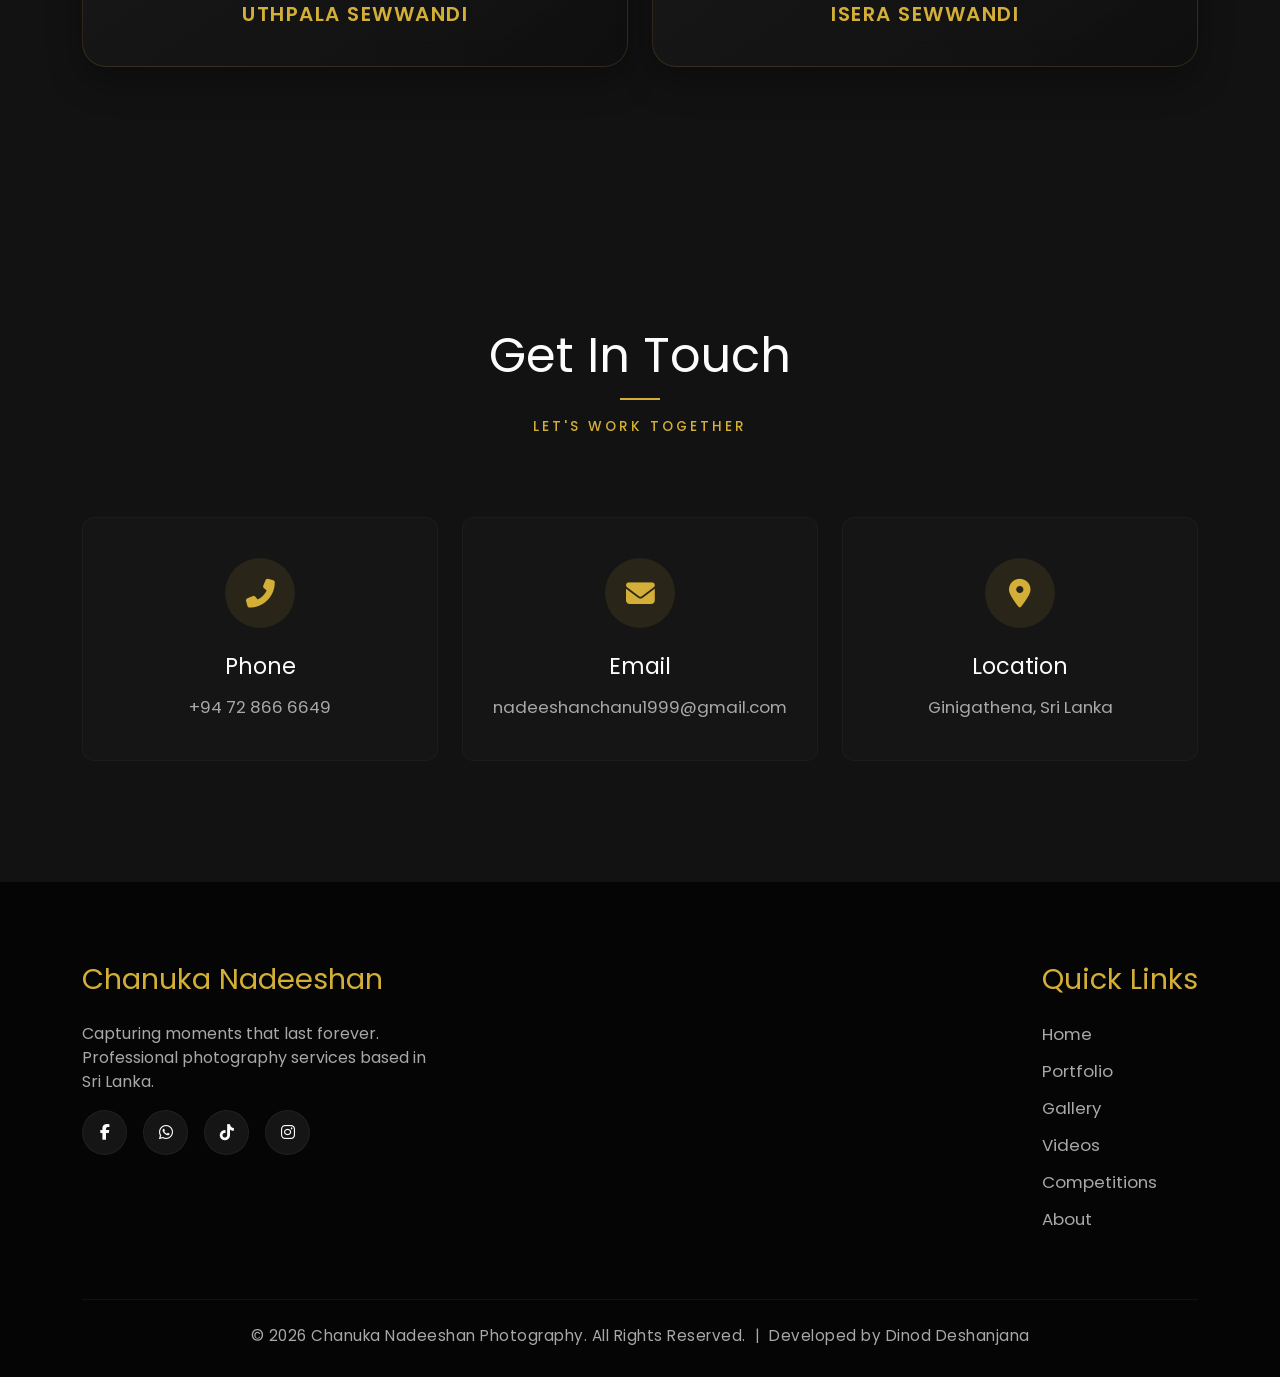
==== commit 39a491bc: "Update" ====
--- a/index.html
+++ b/index.html
@@ -956,7 +956,7 @@
             </div>
             <div class="copyright text-center">
                 <p class="mb-0">&copy; 2026 Chanuka Nadeeshan Photography. All Rights Reserved. &nbsp;|&nbsp; Developed
-                    by <a href="https://dinoddeshanjana.github.io/Portfolio/" target="_blank" rel="noopener noreferrer"
+                    by <a href="https://dinod-deshanjana-portfolio.vercel.app/" target="_blank" rel="noopener noreferrer"
                         class="developer-link">Dinod Deshanjana</a></p>
             </div>
         </div>
@@ -973,4 +973,4 @@
     <script src="https://unpkg.com/lenis@1.1.20/dist/lenis.min.js"></script>
 </body>
 
-</html>+</html>
--- a/style.css
+++ b/style.css
@@ -90,16 +90,16 @@
 }
 
 .btn-outline-primary {
-    color: #d4af37;
-    background-color: transparent;
-    border: 2px solid #d4af37;
+    color: #d4af37 !important;
+    background-color: transparent !important;
+    border: 2px solid #d4af37 !important;
     font-weight: 600;
     padding: 12px 30px;
     border-radius: 50px;
     text-transform: uppercase;
     letter-spacing: 2px;
     font-size: 0.9rem;
-    box-shadow: 0 4px 15px rgba(0, 0, 0, 0.2);
+    box-shadow: 0 4px 15px rgba(0, 0, 0, 0.2) !important;
     transition: all 0.6s var(--ease-smooth);
     position: relative;
     overflow: hidden;
@@ -113,25 +113,34 @@
     left: 0;
     width: 0%;
     height: 100%;
-    background: linear-gradient(135deg, #d4af37, #f79d00, #e65c00);
+    background: linear-gradient(135deg, #d4af37, #f79d00, #e65c00) !important;
     z-index: -1;
     transition: width 0.6s var(--ease-smooth);
 }
 
+.btn-outline-primary:hover,
+.btn-outline-primary:focus,
+.btn-outline-primary:active {
+    color: #ffffff !important;
+    border-color: #d4af37 !important;
+    background-color: transparent !important;
+    box-shadow: 0 6px 20px rgba(212, 175, 55, 0.4) !important;
+    outline: none !important;
+}
+
 .btn-outline-primary:hover {
-    color: #ffffff;
-    border-color: transparent;
-    box-shadow: 0 6px 20px rgba(212, 175, 55, 0.4);
     transform: translateY(-2px);
 }
 
-.btn-outline-primary:hover::before {
+.btn-outline-primary:hover::before,
+.btn-outline-primary:focus::before,
+.btn-outline-primary:active::before {
     width: 100%;
 }
 
 .btn-outline-primary:active {
     transform: translateY(1px);
-    box-shadow: 0 2px 10px rgba(212, 175, 55, 0.2);
+    box-shadow: 0 2px 10px rgba(212, 175, 55, 0.2) !important;
 }
 
 /* Typography Utilities */
@@ -307,7 +316,7 @@
     font-weight: 500;
     letter-spacing: 5px;
     text-transform: uppercase;
-    color: var(--primary-color);
+    color: var(--text-main);
     margin-bottom: 25px;
     animation: fadeInUp 0.8s cubic-bezier(0.2, 0.8, 0.2, 1) both 0.2s;
 }
@@ -593,7 +602,8 @@
     border: 1px solid rgba(212, 175, 55, 0.15);
     padding: 65px 35px 40px;
     border-radius: 24px;
-    margin-top: 50px; /* Accounts for the avatar popup */
+    margin-top: 50px;
+    /* Accounts for the avatar popup */
     margin-bottom: 20px;
     height: calc(100% - 70px);
     position: relative;
@@ -1429,4 +1439,4 @@
     line-height: 1.8;
     margin-bottom: 0;
     font-weight: 300;
-}
+}
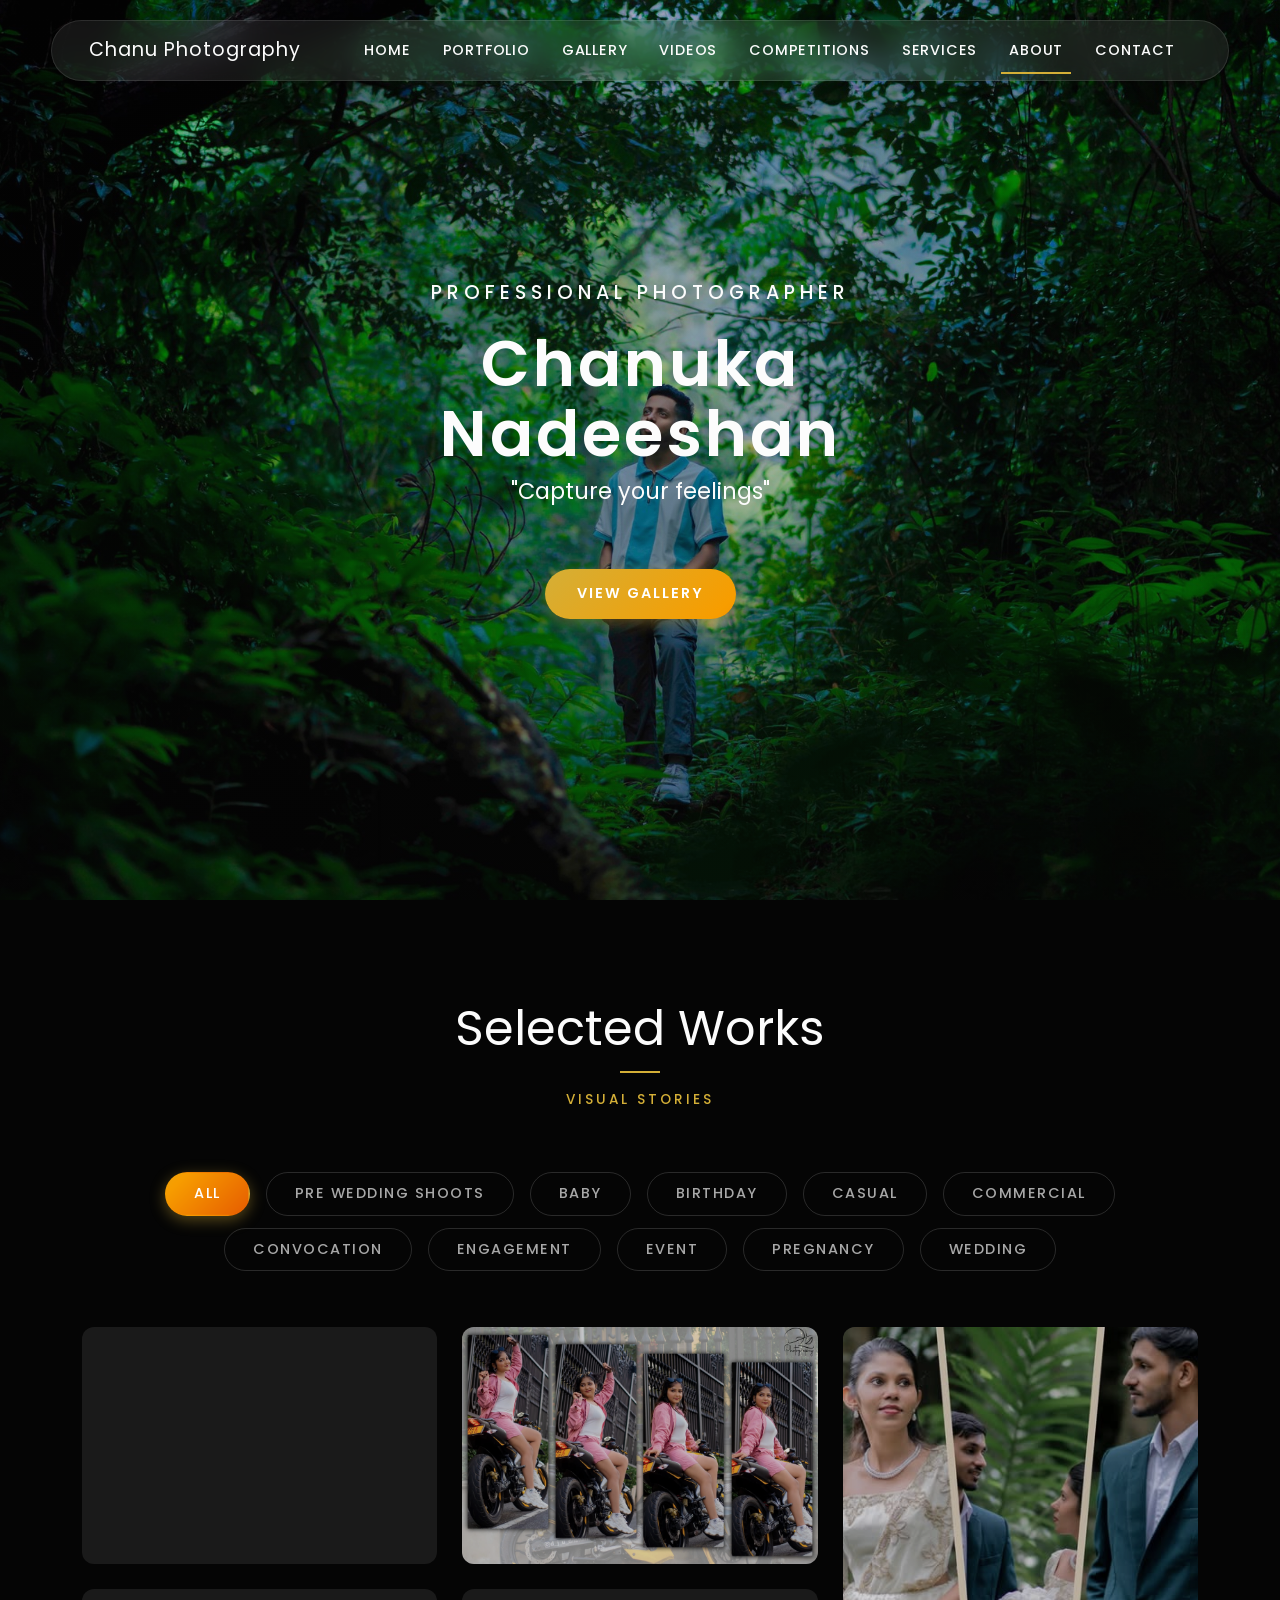
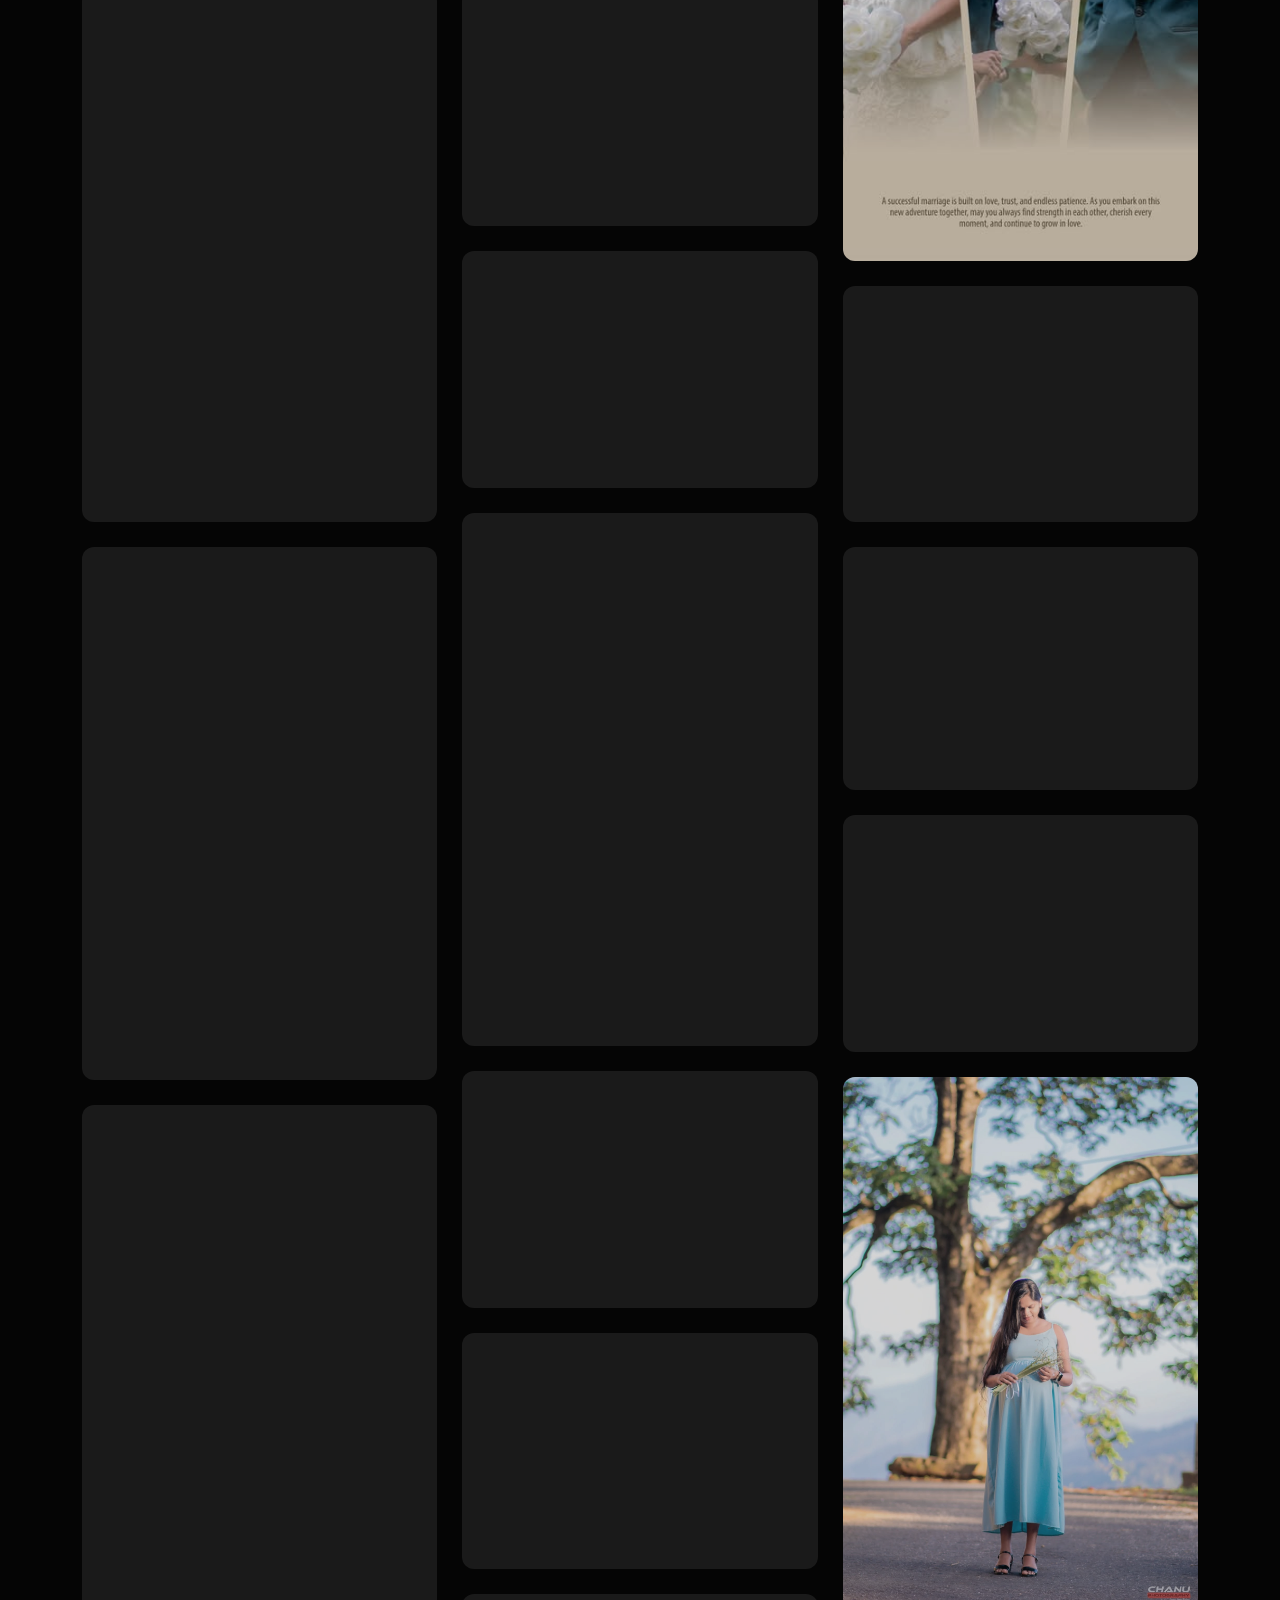
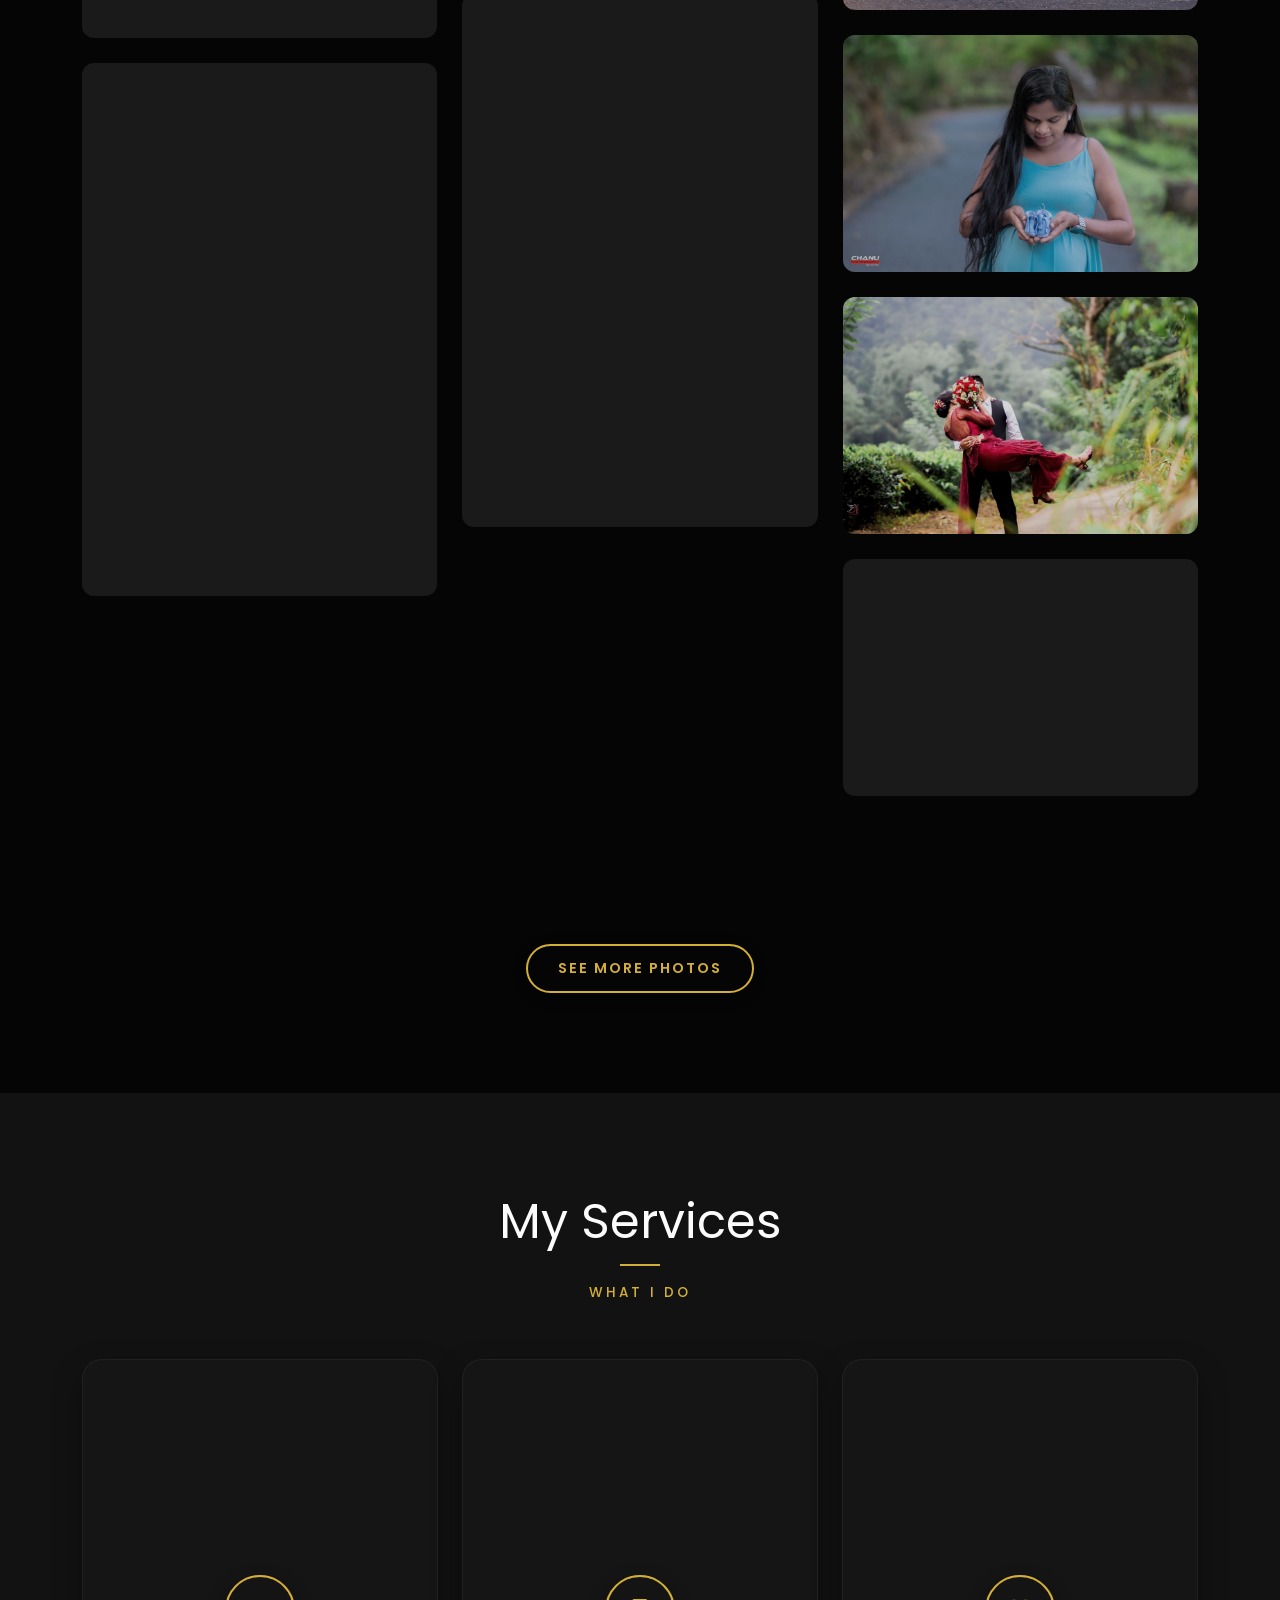
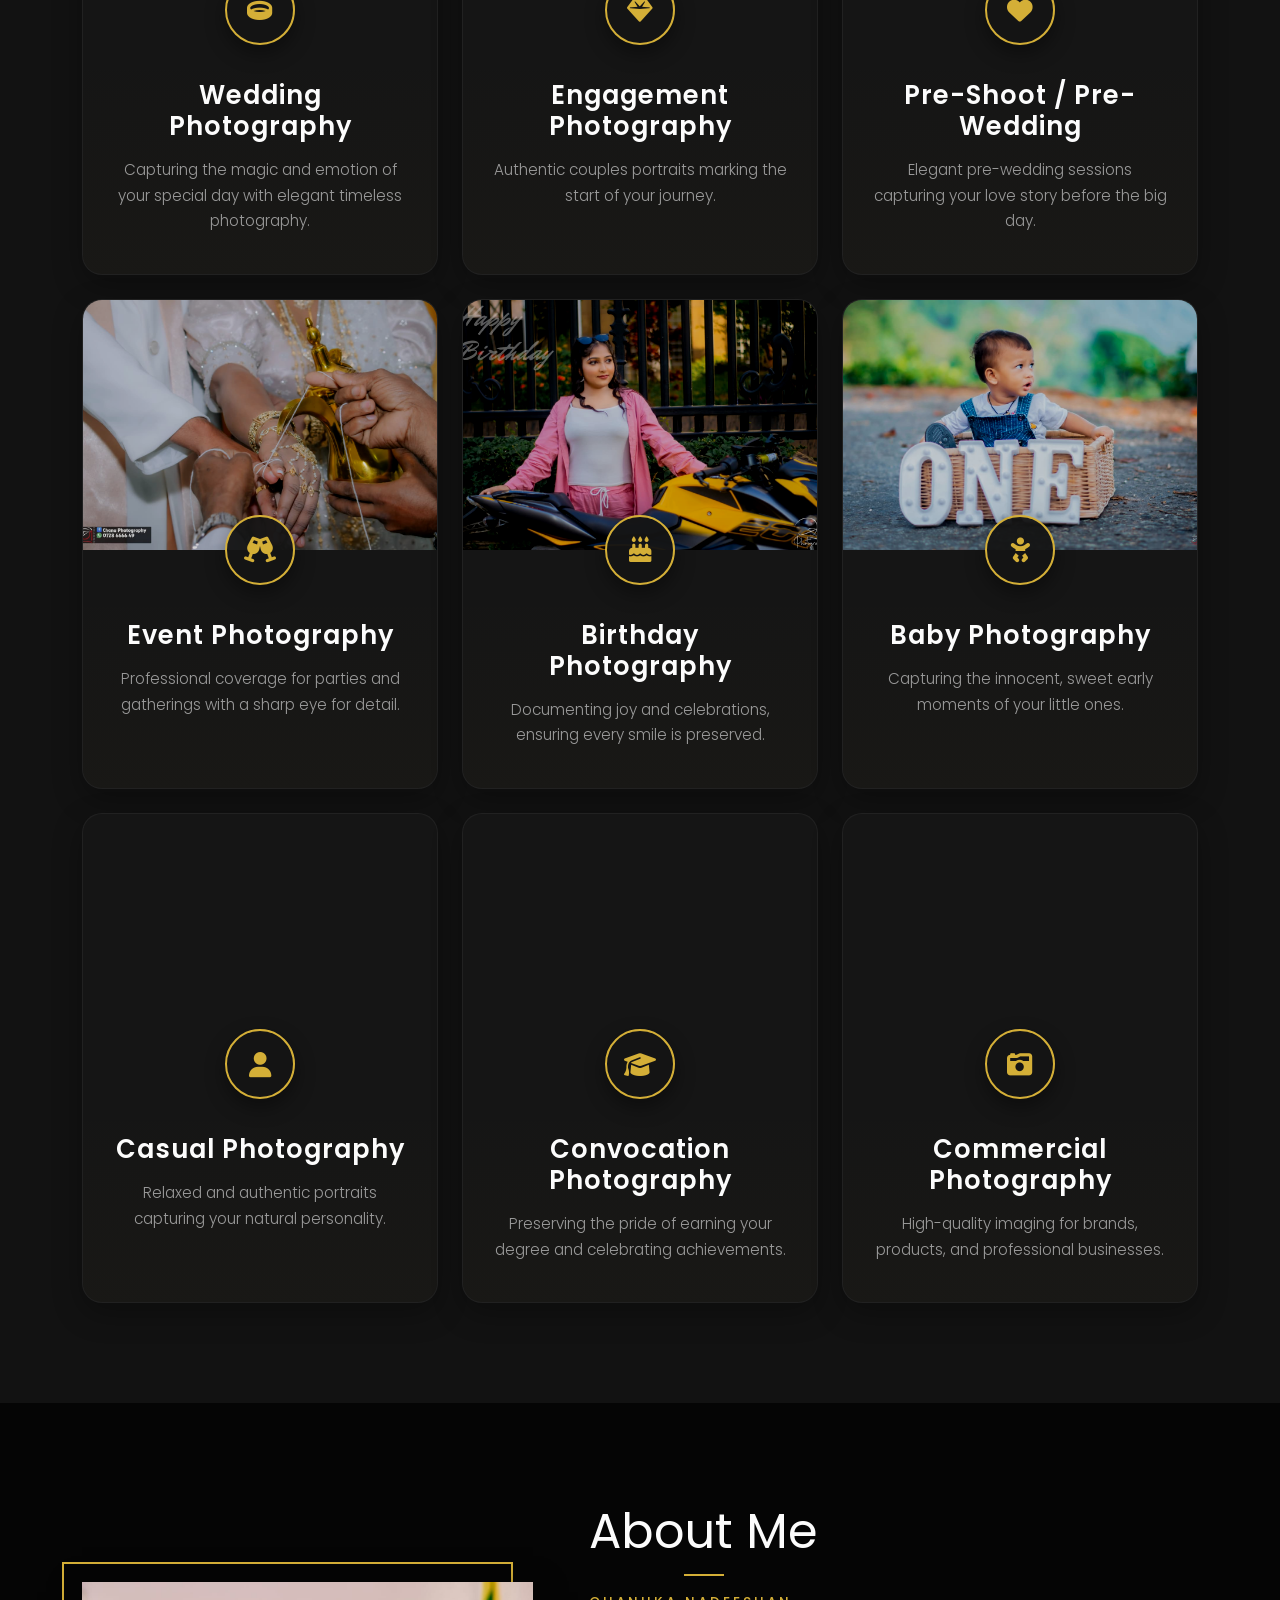
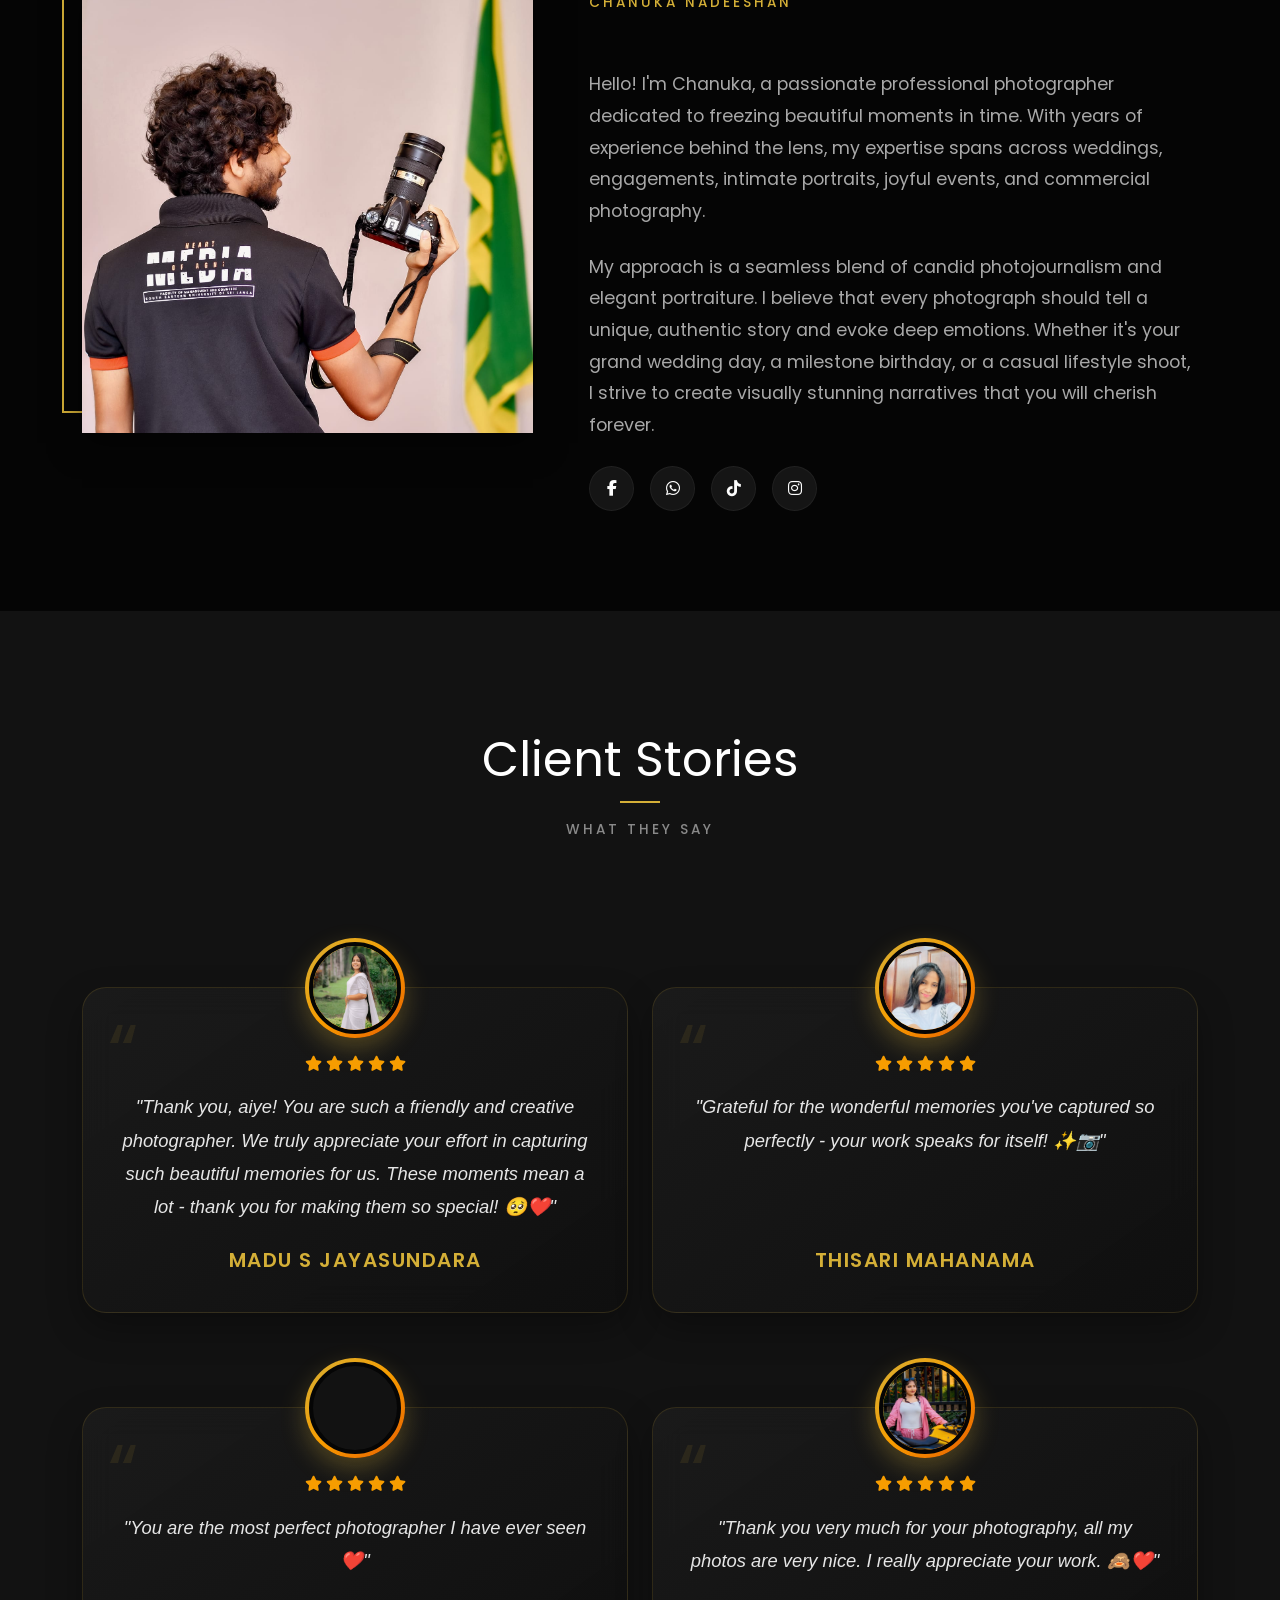
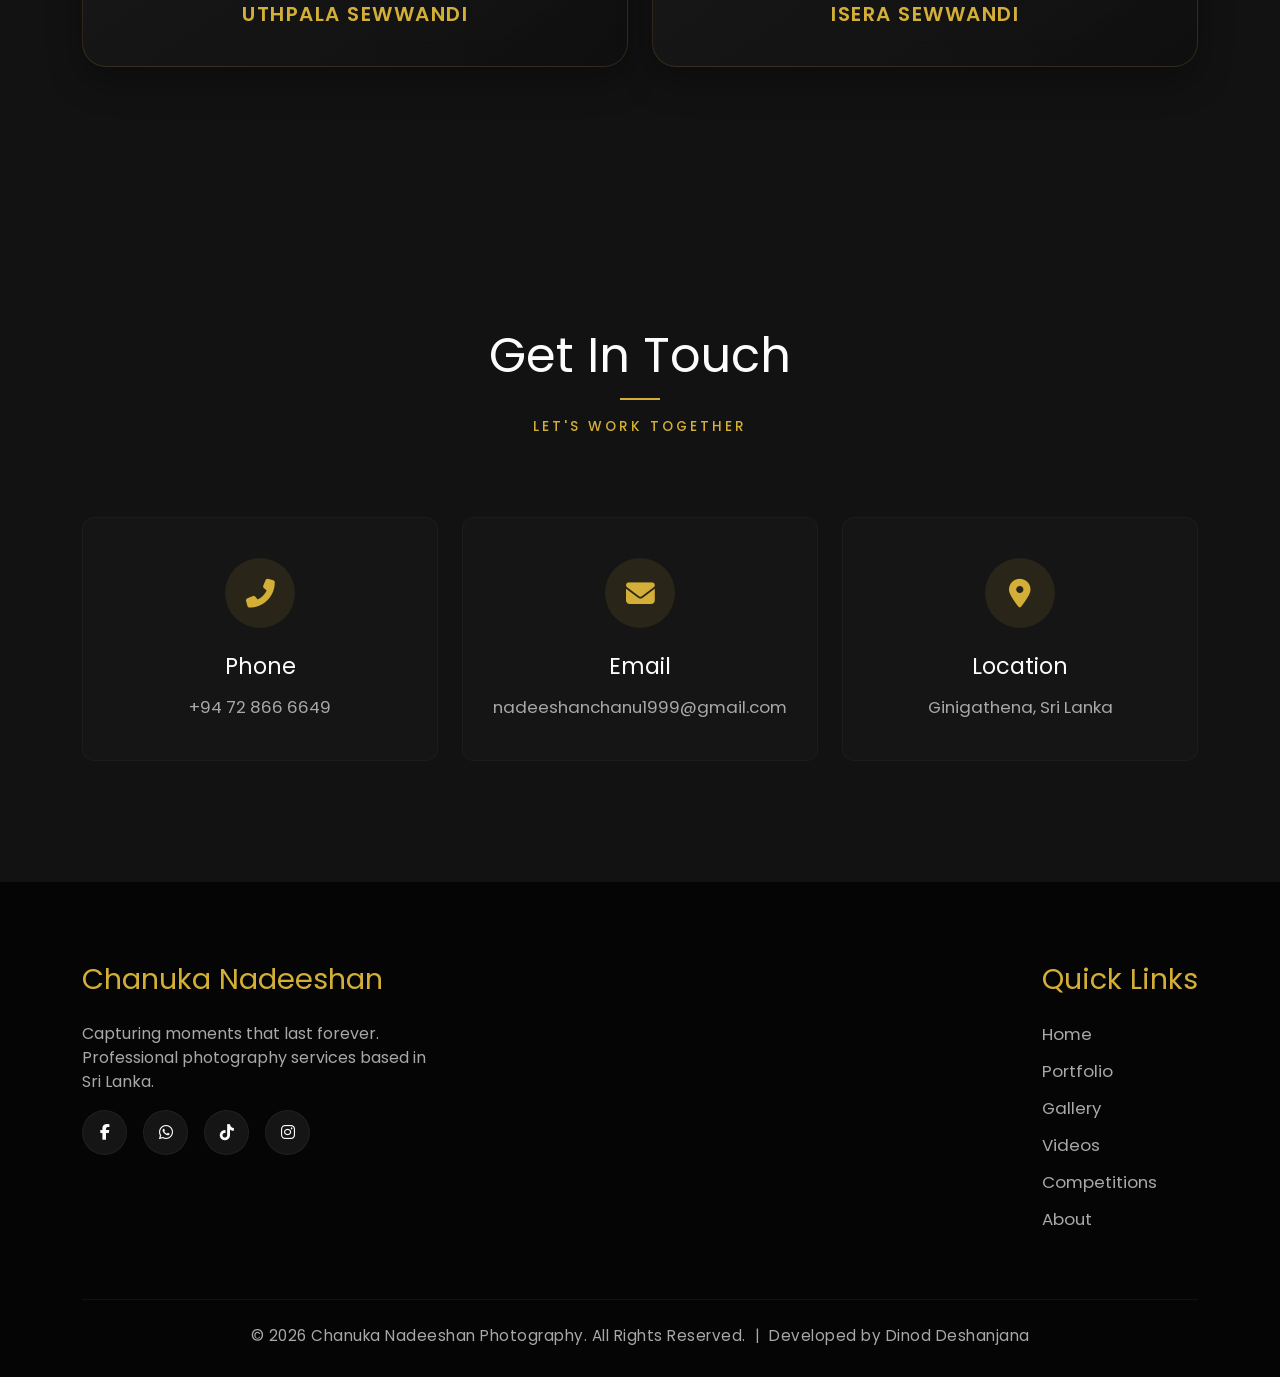
==== commit 23526429: "Updated Images" ====
--- a/index.html
+++ b/index.html
@@ -94,465 +94,289 @@
 
             <!-- Masonry Grid Layout -->
             <div class="gallery-masonry" id="homeGalleryContainer">
-                <div class="gallery-grid-item pre-wedding-shoots featured animate-on-scroll fade-up"
-                    data-bs-toggle="modal" data-bs-target="#lightboxModal"
-                    data-bs-img="Photos/Pre-wedding shoots/654950889_1480740937037973_3778060831873072053_n.jpg"
-                    data-bs-caption="Pre Wedding Shoots">
-                    <img loading="lazy" decoding="async"
-                        src="Photos/Pre-wedding shoots/654950889_1480740937037973_3778060831873072053_n.jpg"
-                        alt="pre-wedding-shoots">
-                    <i class="fas fa-search-plus overlay-icon"></i>
-                </div>
-                <div class="gallery-grid-item pre-wedding-shoots featured animate-on-scroll fade-up"
-                    data-bs-toggle="modal" data-bs-target="#lightboxModal"
-                    data-bs-img="Photos/Pre-wedding shoots/655406715_1480740687037998_720127781002945190_n.jpg"
-                    data-bs-caption="Pre Wedding Shoots">
-                    <img loading="lazy" decoding="async"
-                        src="Photos/Pre-wedding shoots/655406715_1480740687037998_720127781002945190_n.jpg"
-                        alt="pre-wedding-shoots">
+                <div class="gallery-grid-item pre-wedding-shoots featured animate-on-scroll fade-up" data-bs-toggle="modal"
+                    data-bs-target="#lightboxModal" data-bs-img="Photos/Pre-wedding shoots/654950889_1480740937037973_3778060831873072053_n.jpg" data-bs-caption="Pre Wedding Shoots">
+                    <img loading="lazy" decoding="async" src="Photos/Pre-wedding shoots/654950889_1480740937037973_3778060831873072053_n.jpg" alt="pre-wedding-shoots">
+                    <i class="fas fa-search-plus overlay-icon"></i>
+                </div>
+                <div class="gallery-grid-item pre-wedding-shoots featured animate-on-scroll fade-up" data-bs-toggle="modal"
+                    data-bs-target="#lightboxModal" data-bs-img="Photos/Pre-wedding shoots/655406715_1480740687037998_720127781002945190_n.jpg" data-bs-caption="Pre Wedding Shoots">
+                    <img loading="lazy" decoding="async" src="Photos/Pre-wedding shoots/655406715_1480740687037998_720127781002945190_n.jpg" alt="pre-wedding-shoots">
                     <i class="fas fa-search-plus overlay-icon"></i>
                 </div>
                 <div class="gallery-grid-item pre-wedding-shoots animate-on-scroll fade-up" data-bs-toggle="modal"
-                    data-bs-target="#lightboxModal"
-                    data-bs-img="Photos/Pre-wedding shoots/656358391_1480740917037975_9190026397028850055_n.jpg"
-                    data-bs-caption="Pre Wedding Shoots">
-                    <img loading="lazy" decoding="async"
-                        src="Photos/Pre-wedding shoots/656358391_1480740917037975_9190026397028850055_n.jpg"
-                        alt="pre-wedding-shoots">
+                    data-bs-target="#lightboxModal" data-bs-img="Photos/Pre-wedding shoots/656358391_1480740917037975_9190026397028850055_n.jpg" data-bs-caption="Pre Wedding Shoots">
+                    <img loading="lazy" decoding="async" src="Photos/Pre-wedding shoots/656358391_1480740917037975_9190026397028850055_n.jpg" alt="pre-wedding-shoots">
                     <i class="fas fa-search-plus overlay-icon"></i>
                 </div>
                 <div class="gallery-grid-item pre-wedding-shoots animate-on-scroll fade-up" data-bs-toggle="modal"
-                    data-bs-target="#lightboxModal"
-                    data-bs-img="Photos/Pre-wedding shoots/657043056_1480740967037970_8198733919150960501_n.jpg"
-                    data-bs-caption="Pre Wedding Shoots">
-                    <img loading="lazy" decoding="async"
-                        src="Photos/Pre-wedding shoots/657043056_1480740967037970_8198733919150960501_n.jpg"
-                        alt="pre-wedding-shoots">
+                    data-bs-target="#lightboxModal" data-bs-img="Photos/Pre-wedding shoots/657043056_1480740967037970_8198733919150960501_n.jpg" data-bs-caption="Pre Wedding Shoots">
+                    <img loading="lazy" decoding="async" src="Photos/Pre-wedding shoots/657043056_1480740967037970_8198733919150960501_n.jpg" alt="pre-wedding-shoots">
                     <i class="fas fa-search-plus overlay-icon"></i>
                 </div>
                 <div class="gallery-grid-item pre-wedding-shoots animate-on-scroll fade-up" data-bs-toggle="modal"
-                    data-bs-target="#lightboxModal"
-                    data-bs-img="Photos/Pre-wedding shoots/657325776_1480740710371329_6762733271868317219_n.jpg"
-                    data-bs-caption="Pre Wedding Shoots">
-                    <img loading="lazy" decoding="async"
-                        src="Photos/Pre-wedding shoots/657325776_1480740710371329_6762733271868317219_n.jpg"
-                        alt="pre-wedding-shoots">
+                    data-bs-target="#lightboxModal" data-bs-img="Photos/Pre-wedding shoots/657325776_1480740710371329_6762733271868317219_n.jpg" data-bs-caption="Pre Wedding Shoots">
+                    <img loading="lazy" decoding="async" src="Photos/Pre-wedding shoots/657325776_1480740710371329_6762733271868317219_n.jpg" alt="pre-wedding-shoots">
                     <i class="fas fa-search-plus overlay-icon"></i>
                 </div>
                 <div class="gallery-grid-item baby featured animate-on-scroll fade-up" data-bs-toggle="modal"
-                    data-bs-target="#lightboxModal"
-                    data-bs-img="Photos/baby/653961581_1480722527039814_656968551507315089_n.jpg"
-                    data-bs-caption="Baby">
-                    <img loading="lazy" decoding="async"
-                        src="Photos/baby/653961581_1480722527039814_656968551507315089_n.jpg" alt="baby">
+                    data-bs-target="#lightboxModal" data-bs-img="Photos/baby/655892337_1480722053706528_9088424650023668293_n.jpg" data-bs-caption="Baby">
+                    <img loading="lazy" decoding="async" src="Photos/baby/655892337_1480722053706528_9088424650023668293_n.jpg" alt="baby">
                     <i class="fas fa-search-plus overlay-icon"></i>
                 </div>
                 <div class="gallery-grid-item baby featured animate-on-scroll fade-up" data-bs-toggle="modal"
-                    data-bs-target="#lightboxModal"
-                    data-bs-img="Photos/baby/655892337_1480722053706528_9088424650023668293_n.jpg"
-                    data-bs-caption="Baby">
-                    <img loading="lazy" decoding="async"
-                        src="Photos/baby/655892337_1480722053706528_9088424650023668293_n.jpg" alt="baby">
+                    data-bs-target="#lightboxModal" data-bs-img="Photos/baby/656095705_1480723260373074_6391706388549321987_n.jpg" data-bs-caption="Baby">
+                    <img loading="lazy" decoding="async" src="Photos/baby/656095705_1480723260373074_6391706388549321987_n.jpg" alt="baby">
                     <i class="fas fa-search-plus overlay-icon"></i>
                 </div>
                 <div class="gallery-grid-item baby animate-on-scroll fade-up" data-bs-toggle="modal"
-                    data-bs-target="#lightboxModal"
-                    data-bs-img="Photos/baby/656095705_1480723260373074_6391706388549321987_n.jpg"
-                    data-bs-caption="Baby">
-                    <img loading="lazy" decoding="async"
-                        src="Photos/baby/656095705_1480723260373074_6391706388549321987_n.jpg" alt="baby">
+                    data-bs-target="#lightboxModal" data-bs-img="Photos/baby/656574144_1480723037039763_7531847298132397089_n.jpg" data-bs-caption="Baby">
+                    <img loading="lazy" decoding="async" src="Photos/baby/656574144_1480723037039763_7531847298132397089_n.jpg" alt="baby">
                     <i class="fas fa-search-plus overlay-icon"></i>
                 </div>
                 <div class="gallery-grid-item baby animate-on-scroll fade-up" data-bs-toggle="modal"
-                    data-bs-target="#lightboxModal"
-                    data-bs-img="Photos/baby/656574144_1480723037039763_7531847298132397089_n.jpg"
-                    data-bs-caption="Baby">
-                    <img loading="lazy" decoding="async"
-                        src="Photos/baby/656574144_1480723037039763_7531847298132397089_n.jpg" alt="baby">
+                    data-bs-target="#lightboxModal" data-bs-img="Photos/baby/657377259_1480722673706466_1617614283375262042_n.jpg" data-bs-caption="Baby">
+                    <img loading="lazy" decoding="async" src="Photos/baby/657377259_1480722673706466_1617614283375262042_n.jpg" alt="baby">
                     <i class="fas fa-search-plus overlay-icon"></i>
                 </div>
                 <div class="gallery-grid-item baby animate-on-scroll fade-up" data-bs-toggle="modal"
-                    data-bs-target="#lightboxModal"
-                    data-bs-img="Photos/baby/657377259_1480722673706466_1617614283375262042_n.jpg"
-                    data-bs-caption="Baby">
-                    <img loading="lazy" decoding="async"
-                        src="Photos/baby/657377259_1480722673706466_1617614283375262042_n.jpg" alt="baby">
+                    data-bs-target="#lightboxModal" data-bs-img="Photos/baby/657405122_1480722597039807_8782487113965710309_n.jpg" data-bs-caption="Baby">
+                    <img loading="lazy" decoding="async" src="Photos/baby/657405122_1480722597039807_8782487113965710309_n.jpg" alt="baby">
                     <i class="fas fa-search-plus overlay-icon"></i>
                 </div>
                 <div class="gallery-grid-item baby animate-on-scroll fade-up" data-bs-toggle="modal"
-                    data-bs-target="#lightboxModal"
-                    data-bs-img="Photos/baby/657405122_1480722597039807_8782487113965710309_n.jpg"
-                    data-bs-caption="Baby">
-                    <img loading="lazy" decoding="async"
-                        src="Photos/baby/657405122_1480722597039807_8782487113965710309_n.jpg" alt="baby">
+                    data-bs-target="#lightboxModal" data-bs-img="Photos/baby/657482330_1480723200373080_1166892007197126837_n.jpg" data-bs-caption="Baby">
+                    <img loading="lazy" decoding="async" src="Photos/baby/657482330_1480723200373080_1166892007197126837_n.jpg" alt="baby">
                     <i class="fas fa-search-plus overlay-icon"></i>
                 </div>
                 <div class="gallery-grid-item birthday featured animate-on-scroll fade-up" data-bs-toggle="modal"
-                    data-bs-target="#lightboxModal"
-                    data-bs-img="Photos/birthday/655835944_1480727853705948_3370804835814885263_n.jpg"
-                    data-bs-caption="Birthday">
-                    <img loading="lazy" decoding="async"
-                        src="Photos/birthday/655835944_1480727853705948_3370804835814885263_n.jpg" alt="birthday">
+                    data-bs-target="#lightboxModal" data-bs-img="Photos/birthday/655835944_1480727853705948_3370804835814885263_n.jpg" data-bs-caption="Birthday">
+                    <img loading="lazy" decoding="async" src="Photos/birthday/655835944_1480727853705948_3370804835814885263_n.jpg" alt="birthday">
                     <i class="fas fa-search-plus overlay-icon"></i>
                 </div>
                 <div class="gallery-grid-item birthday featured animate-on-scroll fade-up" data-bs-toggle="modal"
-                    data-bs-target="#lightboxModal"
-                    data-bs-img="Photos/birthday/656215866_1480728130372587_5145409895912493150_n.jpg"
-                    data-bs-caption="Birthday">
-                    <img loading="lazy" decoding="async"
-                        src="Photos/birthday/656215866_1480728130372587_5145409895912493150_n.jpg" alt="birthday">
+                    data-bs-target="#lightboxModal" data-bs-img="Photos/birthday/656215866_1480728130372587_5145409895912493150_n.jpg" data-bs-caption="Birthday">
+                    <img loading="lazy" decoding="async" src="Photos/birthday/656215866_1480728130372587_5145409895912493150_n.jpg" alt="birthday">
                     <i class="fas fa-search-plus overlay-icon"></i>
                 </div>
                 <div class="gallery-grid-item birthday animate-on-scroll fade-up" data-bs-toggle="modal"
-                    data-bs-target="#lightboxModal"
-                    data-bs-img="Photos/birthday/656844873_1480728030372597_7063334589652241429_n.jpg"
-                    data-bs-caption="Birthday">
-                    <img loading="lazy" decoding="async"
-                        src="Photos/birthday/656844873_1480728030372597_7063334589652241429_n.jpg" alt="birthday">
+                    data-bs-target="#lightboxModal" data-bs-img="Photos/birthday/656844873_1480728030372597_7063334589652241429_n.jpg" data-bs-caption="Birthday">
+                    <img loading="lazy" decoding="async" src="Photos/birthday/656844873_1480728030372597_7063334589652241429_n.jpg" alt="birthday">
                     <i class="fas fa-search-plus overlay-icon"></i>
                 </div>
                 <div class="gallery-grid-item birthday animate-on-scroll fade-up" data-bs-toggle="modal"
-                    data-bs-target="#lightboxModal"
-                    data-bs-img="Photos/birthday/656939499_1480728157039251_5188869231493788077_n.jpg"
-                    data-bs-caption="Birthday">
-                    <img loading="lazy" decoding="async"
-                        src="Photos/birthday/656939499_1480728157039251_5188869231493788077_n.jpg" alt="birthday">
+                    data-bs-target="#lightboxModal" data-bs-img="Photos/birthday/656939499_1480728157039251_5188869231493788077_n.jpg" data-bs-caption="Birthday">
+                    <img loading="lazy" decoding="async" src="Photos/birthday/656939499_1480728157039251_5188869231493788077_n.jpg" alt="birthday">
                     <i class="fas fa-search-plus overlay-icon"></i>
                 </div>
                 <div class="gallery-grid-item birthday animate-on-scroll fade-up" data-bs-toggle="modal"
-                    data-bs-target="#lightboxModal"
-                    data-bs-img="Photos/birthday/656970319_1480727970372603_7207408261244300740_n.jpg"
-                    data-bs-caption="Birthday">
-                    <img loading="lazy" decoding="async"
-                        src="Photos/birthday/656970319_1480727970372603_7207408261244300740_n.jpg" alt="birthday">
+                    data-bs-target="#lightboxModal" data-bs-img="Photos/birthday/656970319_1480727970372603_7207408261244300740_n.jpg" data-bs-caption="Birthday">
+                    <img loading="lazy" decoding="async" src="Photos/birthday/656970319_1480727970372603_7207408261244300740_n.jpg" alt="birthday">
                     <i class="fas fa-search-plus overlay-icon"></i>
                 </div>
                 <div class="gallery-grid-item birthday animate-on-scroll fade-up" data-bs-toggle="modal"
-                    data-bs-target="#lightboxModal"
-                    data-bs-img="Photos/birthday/657266587_1480728113705922_6282660884400237768_n.jpg"
-                    data-bs-caption="Birthday">
-                    <img loading="lazy" decoding="async"
-                        src="Photos/birthday/657266587_1480728113705922_6282660884400237768_n.jpg" alt="birthday">
+                    data-bs-target="#lightboxModal" data-bs-img="Photos/birthday/657266587_1480728113705922_6282660884400237768_n.jpg" data-bs-caption="Birthday">
+                    <img loading="lazy" decoding="async" src="Photos/birthday/657266587_1480728113705922_6282660884400237768_n.jpg" alt="birthday">
                     <i class="fas fa-search-plus overlay-icon"></i>
                 </div>
                 <div class="gallery-grid-item casual featured animate-on-scroll fade-up" data-bs-toggle="modal"
-                    data-bs-target="#lightboxModal"
-                    data-bs-img="Photos/casual/655819276_1480729320372468_8812120594203253681_n.jpg"
-                    data-bs-caption="Casual">
-                    <img loading="lazy" decoding="async"
-                        src="Photos/casual/655819276_1480729320372468_8812120594203253681_n.jpg" alt="casual">
+                    data-bs-target="#lightboxModal" data-bs-img="Photos/casual/655819276_1480729320372468_8812120594203253681_n.jpg" data-bs-caption="Casual">
+                    <img loading="lazy" decoding="async" src="Photos/casual/655819276_1480729320372468_8812120594203253681_n.jpg" alt="casual">
                     <i class="fas fa-search-plus overlay-icon"></i>
                 </div>
                 <div class="gallery-grid-item casual featured animate-on-scroll fade-up" data-bs-toggle="modal"
-                    data-bs-target="#lightboxModal"
-                    data-bs-img="Photos/casual/655943575_1480729380372462_7789112974964947446_n.jpg"
-                    data-bs-caption="Casual">
-                    <img loading="lazy" decoding="async"
-                        src="Photos/casual/655943575_1480729380372462_7789112974964947446_n.jpg" alt="casual">
+                    data-bs-target="#lightboxModal" data-bs-img="Photos/casual/655943575_1480729380372462_7789112974964947446_n.jpg" data-bs-caption="Casual">
+                    <img loading="lazy" decoding="async" src="Photos/casual/655943575_1480729380372462_7789112974964947446_n.jpg" alt="casual">
                     <i class="fas fa-search-plus overlay-icon"></i>
                 </div>
                 <div class="gallery-grid-item casual animate-on-scroll fade-up" data-bs-toggle="modal"
-                    data-bs-target="#lightboxModal"
-                    data-bs-img="Photos/casual/657182685_1480729693705764_7081740163316374464_n.jpg"
-                    data-bs-caption="Casual">
-                    <img loading="lazy" decoding="async"
-                        src="Photos/casual/657182685_1480729693705764_7081740163316374464_n.jpg" alt="casual">
+                    data-bs-target="#lightboxModal" data-bs-img="Photos/casual/657182685_1480729693705764_7081740163316374464_n.jpg" data-bs-caption="Casual">
+                    <img loading="lazy" decoding="async" src="Photos/casual/657182685_1480729693705764_7081740163316374464_n.jpg" alt="casual">
                     <i class="fas fa-search-plus overlay-icon"></i>
                 </div>
                 <div class="gallery-grid-item casual animate-on-scroll fade-up" data-bs-toggle="modal"
-                    data-bs-target="#lightboxModal"
-                    data-bs-img="Photos/casual/657707616_1480729500372450_730258185049971670_n.jpg"
-                    data-bs-caption="Casual">
-                    <img loading="lazy" decoding="async"
-                        src="Photos/casual/657707616_1480729500372450_730258185049971670_n.jpg" alt="casual">
+                    data-bs-target="#lightboxModal" data-bs-img="Photos/casual/657707616_1480729500372450_730258185049971670_n.jpg" data-bs-caption="Casual">
+                    <img loading="lazy" decoding="async" src="Photos/casual/657707616_1480729500372450_730258185049971670_n.jpg" alt="casual">
                     <i class="fas fa-search-plus overlay-icon"></i>
                 </div>
                 <div class="gallery-grid-item casual animate-on-scroll fade-up" data-bs-toggle="modal"
-                    data-bs-target="#lightboxModal"
-                    data-bs-img="Photos/casual/657780080_1480729413705792_7942072836061836172_n.jpg"
-                    data-bs-caption="Casual">
-                    <img loading="lazy" decoding="async"
-                        src="Photos/casual/657780080_1480729413705792_7942072836061836172_n.jpg" alt="casual">
+                    data-bs-target="#lightboxModal" data-bs-img="Photos/casual/657780080_1480729413705792_7942072836061836172_n.jpg" data-bs-caption="Casual">
+                    <img loading="lazy" decoding="async" src="Photos/casual/657780080_1480729413705792_7942072836061836172_n.jpg" alt="casual">
                     <i class="fas fa-search-plus overlay-icon"></i>
                 </div>
                 <div class="gallery-grid-item casual animate-on-scroll fade-up" data-bs-toggle="modal"
-                    data-bs-target="#lightboxModal"
-                    data-bs-img="Photos/casual/658142500_1480729660372434_5161277087527369222_n.jpg"
-                    data-bs-caption="Casual">
-                    <img loading="lazy" decoding="async"
-                        src="Photos/casual/658142500_1480729660372434_5161277087527369222_n.jpg" alt="casual">
+                    data-bs-target="#lightboxModal" data-bs-img="Photos/casual/658142500_1480729660372434_5161277087527369222_n.jpg" data-bs-caption="Casual">
+                    <img loading="lazy" decoding="async" src="Photos/casual/658142500_1480729660372434_5161277087527369222_n.jpg" alt="casual">
                     <i class="fas fa-search-plus overlay-icon"></i>
                 </div>
                 <div class="gallery-grid-item commercial featured animate-on-scroll fade-up" data-bs-toggle="modal"
-                    data-bs-target="#lightboxModal"
-                    data-bs-img="Photos/commercial/655508046_1480731853705548_3591196748033454531_n.jpg"
-                    data-bs-caption="Commercial">
-                    <img loading="lazy" decoding="async"
-                        src="Photos/commercial/655508046_1480731853705548_3591196748033454531_n.jpg" alt="commercial">
+                    data-bs-target="#lightboxModal" data-bs-img="Photos/commercial/655508046_1480731853705548_3591196748033454531_n.jpg" data-bs-caption="Commercial">
+                    <img loading="lazy" decoding="async" src="Photos/commercial/655508046_1480731853705548_3591196748033454531_n.jpg" alt="commercial">
                     <i class="fas fa-search-plus overlay-icon"></i>
                 </div>
                 <div class="gallery-grid-item commercial featured animate-on-scroll fade-up" data-bs-toggle="modal"
-                    data-bs-target="#lightboxModal"
-                    data-bs-img="Photos/commercial/655577338_1480731517038915_78878771738898284_n.jpg"
-                    data-bs-caption="Commercial">
-                    <img loading="lazy" decoding="async"
-                        src="Photos/commercial/655577338_1480731517038915_78878771738898284_n.jpg" alt="commercial">
+                    data-bs-target="#lightboxModal" data-bs-img="Photos/commercial/655577338_1480731517038915_78878771738898284_n.jpg" data-bs-caption="Commercial">
+                    <img loading="lazy" decoding="async" src="Photos/commercial/655577338_1480731517038915_78878771738898284_n.jpg" alt="commercial">
                     <i class="fas fa-search-plus overlay-icon"></i>
                 </div>
                 <div class="gallery-grid-item commercial animate-on-scroll fade-up" data-bs-toggle="modal"
-                    data-bs-target="#lightboxModal"
-                    data-bs-img="Photos/commercial/655708821_1480731457038921_5024571888275909776_n.jpg"
-                    data-bs-caption="Commercial">
-                    <img loading="lazy" decoding="async"
-                        src="Photos/commercial/655708821_1480731457038921_5024571888275909776_n.jpg" alt="commercial">
+                    data-bs-target="#lightboxModal" data-bs-img="Photos/commercial/655708821_1480731457038921_5024571888275909776_n.jpg" data-bs-caption="Commercial">
+                    <img loading="lazy" decoding="async" src="Photos/commercial/655708821_1480731457038921_5024571888275909776_n.jpg" alt="commercial">
                     <i class="fas fa-search-plus overlay-icon"></i>
                 </div>
                 <div class="gallery-grid-item commercial animate-on-scroll fade-up" data-bs-toggle="modal"
-                    data-bs-target="#lightboxModal"
-                    data-bs-img="Photos/commercial/656084798_1480732283705505_6138370832891081890_n.jpg"
-                    data-bs-caption="Commercial">
-                    <img loading="lazy" decoding="async"
-                        src="Photos/commercial/656084798_1480732283705505_6138370832891081890_n.jpg" alt="commercial">
+                    data-bs-target="#lightboxModal" data-bs-img="Photos/commercial/656084798_1480732283705505_6138370832891081890_n.jpg" data-bs-caption="Commercial">
+                    <img loading="lazy" decoding="async" src="Photos/commercial/656084798_1480732283705505_6138370832891081890_n.jpg" alt="commercial">
                     <i class="fas fa-search-plus overlay-icon"></i>
                 </div>
                 <div class="gallery-grid-item commercial animate-on-scroll fade-up" data-bs-toggle="modal"
-                    data-bs-target="#lightboxModal"
-                    data-bs-img="Photos/commercial/656675310_1480732310372169_1185542374006553950_n.jpg"
-                    data-bs-caption="Commercial">
-                    <img loading="lazy" decoding="async"
-                        src="Photos/commercial/656675310_1480732310372169_1185542374006553950_n.jpg" alt="commercial">
+                    data-bs-target="#lightboxModal" data-bs-img="Photos/commercial/656675310_1480732310372169_1185542374006553950_n.jpg" data-bs-caption="Commercial">
+                    <img loading="lazy" decoding="async" src="Photos/commercial/656675310_1480732310372169_1185542374006553950_n.jpg" alt="commercial">
                     <i class="fas fa-search-plus overlay-icon"></i>
                 </div>
                 <div class="gallery-grid-item commercial animate-on-scroll fade-up" data-bs-toggle="modal"
-                    data-bs-target="#lightboxModal"
-                    data-bs-img="Photos/commercial/656727194_1480731897038877_8305454951425355422_n.jpg"
-                    data-bs-caption="Commercial">
-                    <img loading="lazy" decoding="async"
-                        src="Photos/commercial/656727194_1480731897038877_8305454951425355422_n.jpg" alt="commercial">
+                    data-bs-target="#lightboxModal" data-bs-img="Photos/commercial/656727194_1480731897038877_8305454951425355422_n.jpg" data-bs-caption="Commercial">
+                    <img loading="lazy" decoding="async" src="Photos/commercial/656727194_1480731897038877_8305454951425355422_n.jpg" alt="commercial">
                     <i class="fas fa-search-plus overlay-icon"></i>
                 </div>
                 <div class="gallery-grid-item convocation featured animate-on-scroll fade-up" data-bs-toggle="modal"
-                    data-bs-target="#lightboxModal"
-                    data-bs-img="Photos/convocation/654856130_1480734640371936_4504837535664247485_n.jpg"
-                    data-bs-caption="Convocation">
-                    <img loading="lazy" decoding="async"
-                        src="Photos/convocation/654856130_1480734640371936_4504837535664247485_n.jpg" alt="convocation">
+                    data-bs-target="#lightboxModal" data-bs-img="Photos/convocation/654856130_1480734640371936_4504837535664247485_n.jpg" data-bs-caption="Convocation">
+                    <img loading="lazy" decoding="async" src="Photos/convocation/654856130_1480734640371936_4504837535664247485_n.jpg" alt="convocation">
                     <i class="fas fa-search-plus overlay-icon"></i>
                 </div>
                 <div class="gallery-grid-item convocation featured animate-on-scroll fade-up" data-bs-toggle="modal"
-                    data-bs-target="#lightboxModal"
-                    data-bs-img="Photos/convocation/655743603_1480734817038585_3390579438964453155_n.jpg"
-                    data-bs-caption="Convocation">
-                    <img loading="lazy" decoding="async"
-                        src="Photos/convocation/655743603_1480734817038585_3390579438964453155_n.jpg" alt="convocation">
+                    data-bs-target="#lightboxModal" data-bs-img="Photos/convocation/655743603_1480734817038585_3390579438964453155_n.jpg" data-bs-caption="Convocation">
+                    <img loading="lazy" decoding="async" src="Photos/convocation/655743603_1480734817038585_3390579438964453155_n.jpg" alt="convocation">
                     <i class="fas fa-search-plus overlay-icon"></i>
                 </div>
                 <div class="gallery-grid-item convocation animate-on-scroll fade-up" data-bs-toggle="modal"
-                    data-bs-target="#lightboxModal"
-                    data-bs-img="Photos/convocation/655979628_1480734970371903_8411845196692357379_n.jpg"
-                    data-bs-caption="Convocation">
-                    <img loading="lazy" decoding="async"
-                        src="Photos/convocation/655979628_1480734970371903_8411845196692357379_n.jpg" alt="convocation">
+                    data-bs-target="#lightboxModal" data-bs-img="Photos/convocation/655979628_1480734970371903_8411845196692357379_n.jpg" data-bs-caption="Convocation">
+                    <img loading="lazy" decoding="async" src="Photos/convocation/655979628_1480734970371903_8411845196692357379_n.jpg" alt="convocation">
                     <i class="fas fa-search-plus overlay-icon"></i>
                 </div>
                 <div class="gallery-grid-item convocation animate-on-scroll fade-up" data-bs-toggle="modal"
-                    data-bs-target="#lightboxModal"
-                    data-bs-img="Photos/convocation/656204177_1480734480371952_4198578652315944092_n.jpg"
-                    data-bs-caption="Convocation">
-                    <img loading="lazy" decoding="async"
-                        src="Photos/convocation/656204177_1480734480371952_4198578652315944092_n.jpg" alt="convocation">
+                    data-bs-target="#lightboxModal" data-bs-img="Photos/convocation/656204177_1480734480371952_4198578652315944092_n.jpg" data-bs-caption="Convocation">
+                    <img loading="lazy" decoding="async" src="Photos/convocation/656204177_1480734480371952_4198578652315944092_n.jpg" alt="convocation">
                     <i class="fas fa-search-plus overlay-icon"></i>
                 </div>
                 <div class="gallery-grid-item convocation animate-on-scroll fade-up" data-bs-toggle="modal"
-                    data-bs-target="#lightboxModal"
-                    data-bs-img="Photos/convocation/656680606_1480734707038596_1770784758060728084_n.jpg"
-                    data-bs-caption="Convocation">
-                    <img loading="lazy" decoding="async"
-                        src="Photos/convocation/656680606_1480734707038596_1770784758060728084_n.jpg" alt="convocation">
+                    data-bs-target="#lightboxModal" data-bs-img="Photos/convocation/656680606_1480734707038596_1770784758060728084_n.jpg" data-bs-caption="Convocation">
+                    <img loading="lazy" decoding="async" src="Photos/convocation/656680606_1480734707038596_1770784758060728084_n.jpg" alt="convocation">
                     <i class="fas fa-search-plus overlay-icon"></i>
                 </div>
                 <div class="gallery-grid-item convocation animate-on-scroll fade-up" data-bs-toggle="modal"
-                    data-bs-target="#lightboxModal"
-                    data-bs-img="Photos/convocation/657271473_1480734463705287_1144816746788292516_n.jpg"
-                    data-bs-caption="Convocation">
-                    <img loading="lazy" decoding="async"
-                        src="Photos/convocation/657271473_1480734463705287_1144816746788292516_n.jpg" alt="convocation">
+                    data-bs-target="#lightboxModal" data-bs-img="Photos/convocation/657271473_1480734463705287_1144816746788292516_n.jpg" data-bs-caption="Convocation">
+                    <img loading="lazy" decoding="async" src="Photos/convocation/657271473_1480734463705287_1144816746788292516_n.jpg" alt="convocation">
                     <i class="fas fa-search-plus overlay-icon"></i>
                 </div>
                 <div class="gallery-grid-item engagement featured animate-on-scroll fade-up" data-bs-toggle="modal"
-                    data-bs-target="#lightboxModal"
-                    data-bs-img="Photos/engagement/656815663_1480735770371823_7990051890170388709_n.jpg"
-                    data-bs-caption="Engagement">
-                    <img loading="lazy" decoding="async"
-                        src="Photos/engagement/656815663_1480735770371823_7990051890170388709_n.jpg" alt="engagement">
+                    data-bs-target="#lightboxModal" data-bs-img="Photos/engagement/656815663_1480735770371823_7990051890170388709_n.jpg" data-bs-caption="Engagement">
+                    <img loading="lazy" decoding="async" src="Photos/engagement/656815663_1480735770371823_7990051890170388709_n.jpg" alt="engagement">
                     <i class="fas fa-search-plus overlay-icon"></i>
                 </div>
                 <div class="gallery-grid-item engagement featured animate-on-scroll fade-up" data-bs-toggle="modal"
-                    data-bs-target="#lightboxModal"
-                    data-bs-img="Photos/engagement/656974882_1480736103705123_4489432091028808369_n.jpg"
-                    data-bs-caption="Engagement">
-                    <img loading="lazy" decoding="async"
-                        src="Photos/engagement/656974882_1480736103705123_4489432091028808369_n.jpg" alt="engagement">
+                    data-bs-target="#lightboxModal" data-bs-img="Photos/engagement/656974882_1480736103705123_4489432091028808369_n.jpg" data-bs-caption="Engagement">
+                    <img loading="lazy" decoding="async" src="Photos/engagement/656974882_1480736103705123_4489432091028808369_n.jpg" alt="engagement">
                     <i class="fas fa-search-plus overlay-icon"></i>
                 </div>
                 <div class="gallery-grid-item engagement animate-on-scroll fade-up" data-bs-toggle="modal"
-                    data-bs-target="#lightboxModal"
-                    data-bs-img="Photos/engagement/657040395_1480736157038451_4203369017894571724_n.jpg"
-                    data-bs-caption="Engagement">
-                    <img loading="lazy" decoding="async"
-                        src="Photos/engagement/657040395_1480736157038451_4203369017894571724_n.jpg" alt="engagement">
+                    data-bs-target="#lightboxModal" data-bs-img="Photos/engagement/657040395_1480736157038451_4203369017894571724_n.jpg" data-bs-caption="Engagement">
+                    <img loading="lazy" decoding="async" src="Photos/engagement/657040395_1480736157038451_4203369017894571724_n.jpg" alt="engagement">
                     <i class="fas fa-search-plus overlay-icon"></i>
                 </div>
                 <div class="gallery-grid-item engagement animate-on-scroll fade-up" data-bs-toggle="modal"
-                    data-bs-target="#lightboxModal"
-                    data-bs-img="Photos/engagement/657067694_1480735940371806_5226825741530594146_n.jpg"
-                    data-bs-caption="Engagement">
-                    <img loading="lazy" decoding="async"
-                        src="Photos/engagement/657067694_1480735940371806_5226825741530594146_n.jpg" alt="engagement">
+                    data-bs-target="#lightboxModal" data-bs-img="Photos/engagement/657067694_1480735940371806_5226825741530594146_n.jpg" data-bs-caption="Engagement">
+                    <img loading="lazy" decoding="async" src="Photos/engagement/657067694_1480735940371806_5226825741530594146_n.jpg" alt="engagement">
                     <i class="fas fa-search-plus overlay-icon"></i>
                 </div>
                 <div class="gallery-grid-item engagement animate-on-scroll fade-up" data-bs-toggle="modal"
-                    data-bs-target="#lightboxModal"
-                    data-bs-img="Photos/engagement/657500302_1480736040371796_8073607513912177310_n.jpg"
-                    data-bs-caption="Engagement">
-                    <img loading="lazy" decoding="async"
-                        src="Photos/engagement/657500302_1480736040371796_8073607513912177310_n.jpg" alt="engagement">
+                    data-bs-target="#lightboxModal" data-bs-img="Photos/engagement/657500302_1480736040371796_8073607513912177310_n.jpg" data-bs-caption="Engagement">
+                    <img loading="lazy" decoding="async" src="Photos/engagement/657500302_1480736040371796_8073607513912177310_n.jpg" alt="engagement">
                     <i class="fas fa-search-plus overlay-icon"></i>
                 </div>
                 <div class="gallery-grid-item engagement animate-on-scroll fade-up" data-bs-toggle="modal"
-                    data-bs-target="#lightboxModal"
-                    data-bs-img="Photos/engagement/657564740_1480735750371825_3078953496865628017_n.jpg"
-                    data-bs-caption="Engagement">
-                    <img loading="lazy" decoding="async"
-                        src="Photos/engagement/657564740_1480735750371825_3078953496865628017_n.jpg" alt="engagement">
+                    data-bs-target="#lightboxModal" data-bs-img="Photos/engagement/657564740_1480735750371825_3078953496865628017_n.jpg" data-bs-caption="Engagement">
+                    <img loading="lazy" decoding="async" src="Photos/engagement/657564740_1480735750371825_3078953496865628017_n.jpg" alt="engagement">
                     <i class="fas fa-search-plus overlay-icon"></i>
                 </div>
                 <div class="gallery-grid-item event featured animate-on-scroll fade-up" data-bs-toggle="modal"
-                    data-bs-target="#lightboxModal"
-                    data-bs-img="Photos/event/656551650_1480737987038268_7529174048180249723_n.jpg"
-                    data-bs-caption="Event">
-                    <img loading="lazy" decoding="async"
-                        src="Photos/event/656551650_1480737987038268_7529174048180249723_n.jpg" alt="event">
+                    data-bs-target="#lightboxModal" data-bs-img="Photos/event/656551650_1480737987038268_7529174048180249723_n.jpg" data-bs-caption="Event">
+                    <img loading="lazy" decoding="async" src="Photos/event/656551650_1480737987038268_7529174048180249723_n.jpg" alt="event">
                     <i class="fas fa-search-plus overlay-icon"></i>
                 </div>
                 <div class="gallery-grid-item event featured animate-on-scroll fade-up" data-bs-toggle="modal"
-                    data-bs-target="#lightboxModal"
-                    data-bs-img="Photos/event/656680682_1480738133704920_2185486268892844676_n.jpg"
-                    data-bs-caption="Event">
-                    <img loading="lazy" decoding="async"
-                        src="Photos/event/656680682_1480738133704920_2185486268892844676_n.jpg" alt="event">
+                    data-bs-target="#lightboxModal" data-bs-img="Photos/event/656680682_1480738133704920_2185486268892844676_n.jpg" data-bs-caption="Event">
+                    <img loading="lazy" decoding="async" src="Photos/event/656680682_1480738133704920_2185486268892844676_n.jpg" alt="event">
                     <i class="fas fa-search-plus overlay-icon"></i>
                 </div>
                 <div class="gallery-grid-item event animate-on-scroll fade-up" data-bs-toggle="modal"
-                    data-bs-target="#lightboxModal"
-                    data-bs-img="Photos/event/656727177_1480737183705015_8127445032280713455_n.jpg"
-                    data-bs-caption="Event">
-                    <img loading="lazy" decoding="async"
-                        src="Photos/event/656727177_1480737183705015_8127445032280713455_n.jpg" alt="event">
+                    data-bs-target="#lightboxModal" data-bs-img="Photos/event/656727177_1480737183705015_8127445032280713455_n.jpg" data-bs-caption="Event">
+                    <img loading="lazy" decoding="async" src="Photos/event/656727177_1480737183705015_8127445032280713455_n.jpg" alt="event">
                     <i class="fas fa-search-plus overlay-icon"></i>
                 </div>
                 <div class="gallery-grid-item event animate-on-scroll fade-up" data-bs-toggle="modal"
-                    data-bs-target="#lightboxModal"
-                    data-bs-img="Photos/event/656860005_1480737470371653_973046527768358540_n.jpg"
-                    data-bs-caption="Event">
-                    <img loading="lazy" decoding="async"
-                        src="Photos/event/656860005_1480737470371653_973046527768358540_n.jpg" alt="event">
+                    data-bs-target="#lightboxModal" data-bs-img="Photos/event/656860005_1480737470371653_973046527768358540_n.jpg" data-bs-caption="Event">
+                    <img loading="lazy" decoding="async" src="Photos/event/656860005_1480737470371653_973046527768358540_n.jpg" alt="event">
                     <i class="fas fa-search-plus overlay-icon"></i>
                 </div>
                 <div class="gallery-grid-item event animate-on-scroll fade-up" data-bs-toggle="modal"
-                    data-bs-target="#lightboxModal"
-                    data-bs-img="Photos/event/656924988_1480737380371662_5679790231882818607_n.jpg"
-                    data-bs-caption="Event">
-                    <img loading="lazy" decoding="async"
-                        src="Photos/event/656924988_1480737380371662_5679790231882818607_n.jpg" alt="event">
+                    data-bs-target="#lightboxModal" data-bs-img="Photos/event/656924988_1480737380371662_5679790231882818607_n.jpg" data-bs-caption="Event">
+                    <img loading="lazy" decoding="async" src="Photos/event/656924988_1480737380371662_5679790231882818607_n.jpg" alt="event">
                     <i class="fas fa-search-plus overlay-icon"></i>
                 </div>
                 <div class="gallery-grid-item event animate-on-scroll fade-up" data-bs-toggle="modal"
-                    data-bs-target="#lightboxModal"
-                    data-bs-img="Photos/event/657054815_1480737333705000_6693441529033937237_n.jpg"
-                    data-bs-caption="Event">
-                    <img loading="lazy" decoding="async"
-                        src="Photos/event/657054815_1480737333705000_6693441529033937237_n.jpg" alt="event">
+                    data-bs-target="#lightboxModal" data-bs-img="Photos/event/657054815_1480737333705000_6693441529033937237_n.jpg" data-bs-caption="Event">
+                    <img loading="lazy" decoding="async" src="Photos/event/657054815_1480737333705000_6693441529033937237_n.jpg" alt="event">
                     <i class="fas fa-search-plus overlay-icon"></i>
                 </div>
                 <div class="gallery-grid-item pregnancy featured animate-on-scroll fade-up" data-bs-toggle="modal"
-                    data-bs-target="#lightboxModal"
-                    data-bs-img="Photos/pregnancy/654852817_1480739610371439_7997441465719854111_n.jpg"
-                    data-bs-caption="Pregnancy">
-                    <img loading="lazy" decoding="async"
-                        src="Photos/pregnancy/654852817_1480739610371439_7997441465719854111_n.jpg" alt="pregnancy">
+                    data-bs-target="#lightboxModal" data-bs-img="Photos/pregnancy/654852817_1480739610371439_7997441465719854111_n.jpg" data-bs-caption="Pregnancy">
+                    <img loading="lazy" decoding="async" src="Photos/pregnancy/654852817_1480739610371439_7997441465719854111_n.jpg" alt="pregnancy">
                     <i class="fas fa-search-plus overlay-icon"></i>
                 </div>
                 <div class="gallery-grid-item pregnancy featured animate-on-scroll fade-up" data-bs-toggle="modal"
-                    data-bs-target="#lightboxModal"
-                    data-bs-img="Photos/pregnancy/657574590_1480739567038110_4014171613569895198_n.jpg"
-                    data-bs-caption="Pregnancy">
-                    <img loading="lazy" decoding="async"
-                        src="Photos/pregnancy/657574590_1480739567038110_4014171613569895198_n.jpg" alt="pregnancy">
+                    data-bs-target="#lightboxModal" data-bs-img="Photos/pregnancy/657574590_1480739567038110_4014171613569895198_n.jpg" data-bs-caption="Pregnancy">
+                    <img loading="lazy" decoding="async" src="Photos/pregnancy/657574590_1480739567038110_4014171613569895198_n.jpg" alt="pregnancy">
                     <i class="fas fa-search-plus overlay-icon"></i>
                 </div>
                 <div class="gallery-grid-item pregnancy animate-on-scroll fade-up" data-bs-toggle="modal"
-                    data-bs-target="#lightboxModal"
-                    data-bs-img="Photos/pregnancy/658219218_1480739597038107_3391807751038925957_n.jpg"
-                    data-bs-caption="Pregnancy">
-                    <img loading="lazy" decoding="async"
-                        src="Photos/pregnancy/658219218_1480739597038107_3391807751038925957_n.jpg" alt="pregnancy">
+                    data-bs-target="#lightboxModal" data-bs-img="Photos/pregnancy/658219218_1480739597038107_3391807751038925957_n.jpg" data-bs-caption="Pregnancy">
+                    <img loading="lazy" decoding="async" src="Photos/pregnancy/658219218_1480739597038107_3391807751038925957_n.jpg" alt="pregnancy">
                     <i class="fas fa-search-plus overlay-icon"></i>
                 </div>
                 <div class="gallery-grid-item pregnancy animate-on-scroll fade-up" data-bs-toggle="modal"
-                    data-bs-target="#lightboxModal"
-                    data-bs-img="Photos/pregnancy/659507107_1480739630371437_606707129586300167_n.jpg"
-                    data-bs-caption="Pregnancy">
-                    <img loading="lazy" decoding="async"
-                        src="Photos/pregnancy/659507107_1480739630371437_606707129586300167_n.jpg" alt="pregnancy">
+                    data-bs-target="#lightboxModal" data-bs-img="Photos/pregnancy/659507107_1480739630371437_606707129586300167_n.jpg" data-bs-caption="Pregnancy">
+                    <img loading="lazy" decoding="async" src="Photos/pregnancy/659507107_1480739630371437_606707129586300167_n.jpg" alt="pregnancy">
                     <i class="fas fa-search-plus overlay-icon"></i>
                 </div>
                 <div class="gallery-grid-item wedding featured animate-on-scroll fade-up" data-bs-toggle="modal"
-                    data-bs-target="#lightboxModal"
-                    data-bs-img="Photos/wedding/655685693_1480742943704439_3952184115103255155_n.jpg"
-                    data-bs-caption="Wedding">
-                    <img loading="lazy" decoding="async"
-                        src="Photos/wedding/655685693_1480742943704439_3952184115103255155_n.jpg" alt="wedding">
+                    data-bs-target="#lightboxModal" data-bs-img="Photos/wedding/655685693_1480742943704439_3952184115103255155_n.jpg" data-bs-caption="Wedding">
+                    <img loading="lazy" decoding="async" src="Photos/wedding/655685693_1480742943704439_3952184115103255155_n.jpg" alt="wedding">
                     <i class="fas fa-search-plus overlay-icon"></i>
                 </div>
                 <div class="gallery-grid-item wedding featured animate-on-scroll fade-up" data-bs-toggle="modal"
-                    data-bs-target="#lightboxModal"
-                    data-bs-img="Photos/wedding/655871688_1480742650371135_6032271624063060888_n.jpg"
-                    data-bs-caption="Wedding">
-                    <img loading="lazy" decoding="async"
-                        src="Photos/wedding/655871688_1480742650371135_6032271624063060888_n.jpg" alt="wedding">
+                    data-bs-target="#lightboxModal" data-bs-img="Photos/wedding/655871688_1480742650371135_6032271624063060888_n.jpg" data-bs-caption="Wedding">
+                    <img loading="lazy" decoding="async" src="Photos/wedding/655871688_1480742650371135_6032271624063060888_n.jpg" alt="wedding">
                     <i class="fas fa-search-plus overlay-icon"></i>
                 </div>
                 <div class="gallery-grid-item wedding animate-on-scroll fade-up" data-bs-toggle="modal"
-                    data-bs-target="#lightboxModal"
-                    data-bs-img="Photos/wedding/655895678_1480742557037811_2806519643514710771_n.jpg"
-                    data-bs-caption="Wedding">
-                    <img loading="lazy" decoding="async"
-                        src="Photos/wedding/655895678_1480742557037811_2806519643514710771_n.jpg" alt="wedding">
+                    data-bs-target="#lightboxModal" data-bs-img="Photos/wedding/655895678_1480742557037811_2806519643514710771_n.jpg" data-bs-caption="Wedding">
+                    <img loading="lazy" decoding="async" src="Photos/wedding/655895678_1480742557037811_2806519643514710771_n.jpg" alt="wedding">
                     <i class="fas fa-search-plus overlay-icon"></i>
                 </div>
                 <div class="gallery-grid-item wedding animate-on-scroll fade-up" data-bs-toggle="modal"
-                    data-bs-target="#lightboxModal"
-                    data-bs-img="Photos/wedding/656906857_1480742043704529_8195242370302884925_n.jpg"
-                    data-bs-caption="Wedding">
-                    <img loading="lazy" decoding="async"
-                        src="Photos/wedding/656906857_1480742043704529_8195242370302884925_n.jpg" alt="wedding">
+                    data-bs-target="#lightboxModal" data-bs-img="Photos/wedding/656906857_1480742043704529_8195242370302884925_n.jpg" data-bs-caption="Wedding">
+                    <img loading="lazy" decoding="async" src="Photos/wedding/656906857_1480742043704529_8195242370302884925_n.jpg" alt="wedding">
                     <i class="fas fa-search-plus overlay-icon"></i>
                 </div>
                 <div class="gallery-grid-item wedding animate-on-scroll fade-up" data-bs-toggle="modal"
-                    data-bs-target="#lightboxModal"
-                    data-bs-img="Photos/wedding/656917923_1480743030371097_3205397058657192493_n.jpg"
-                    data-bs-caption="Wedding">
-                    <img loading="lazy" decoding="async"
-                        src="Photos/wedding/656917923_1480743030371097_3205397058657192493_n.jpg" alt="wedding">
+                    data-bs-target="#lightboxModal" data-bs-img="Photos/wedding/656917923_1480743030371097_3205397058657192493_n.jpg" data-bs-caption="Wedding">
+                    <img loading="lazy" decoding="async" src="Photos/wedding/656917923_1480743030371097_3205397058657192493_n.jpg" alt="wedding">
                     <i class="fas fa-search-plus overlay-icon"></i>
                 </div>
                 <div class="gallery-grid-item wedding animate-on-scroll fade-up" data-bs-toggle="modal"
-                    data-bs-target="#lightboxModal"
-                    data-bs-img="Photos/wedding/656972087_1480742423704491_5302805249581511396_n.jpg"
-                    data-bs-caption="Wedding">
-                    <img loading="lazy" decoding="async"
-                        src="Photos/wedding/656972087_1480742423704491_5302805249581511396_n.jpg" alt="wedding">
+                    data-bs-target="#lightboxModal" data-bs-img="Photos/wedding/656972087_1480742423704491_5302805249581511396_n.jpg" data-bs-caption="Wedding">
+                    <img loading="lazy" decoding="async" src="Photos/wedding/656972087_1480742423704491_5302805249581511396_n.jpg" alt="wedding">
                     <i class="fas fa-search-plus overlay-icon"></i>
                 </div>
             </div>
